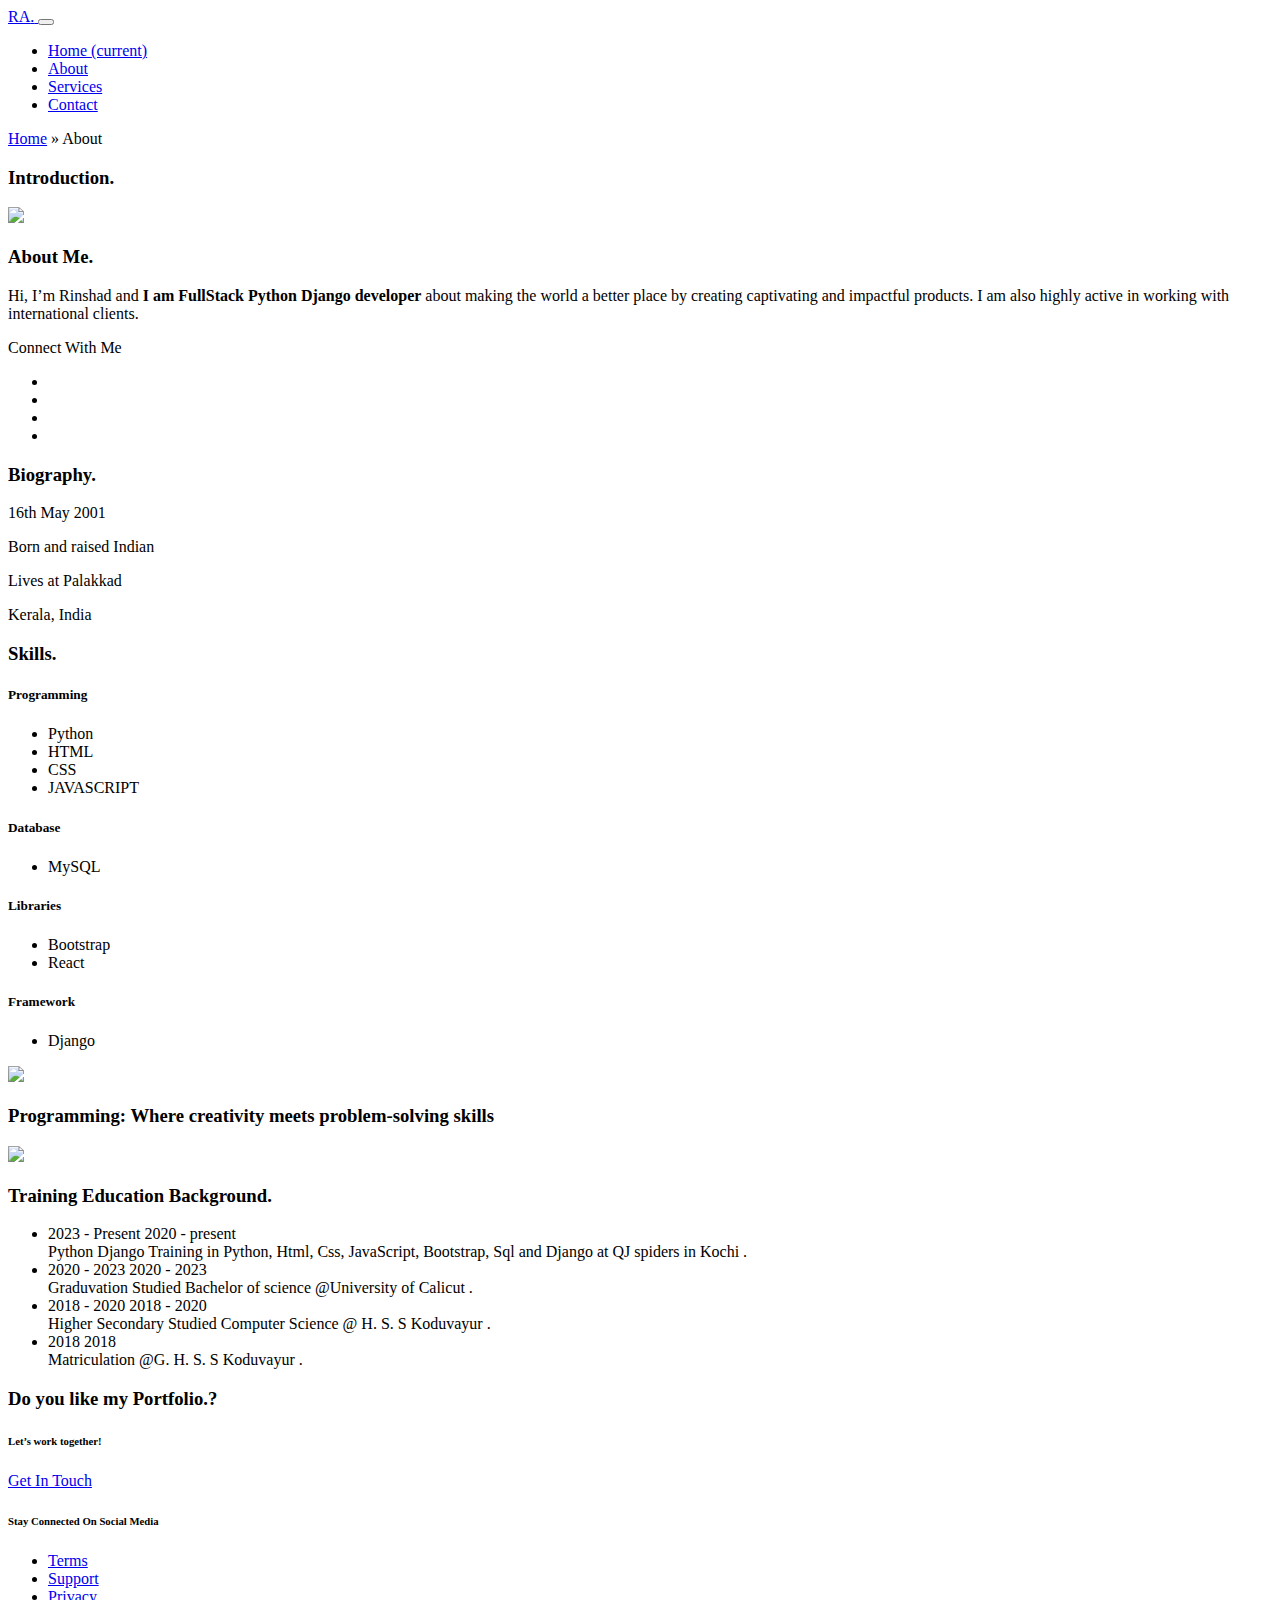
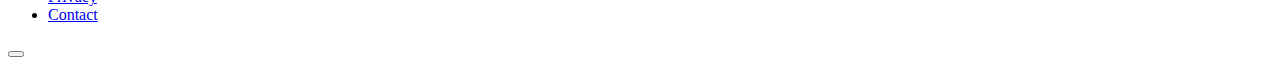
==== about.html @ f978cfde "2nd commit" ====
<!doctype html>
<html lang="zxx">

<head>
  <!-- Required meta tags -->
  <meta charset="utf-8">
  <meta name="viewport" content="width=device-width, initial-scale=1, shrink-to-fit=no">
  <title>Personal Website</title>
  <!-- Template CSS -->
  <link rel="stylesheet" href="assets/css/style-starter.css">
  <!-- Template CSS -->
  <link href="//fonts.googleapis.com/css?family=Spartan:400,500,600,700,900&display=swap" rel="stylesheet">
  <!-- Template CSS -->

</head>
<body>
<section class="w3l-banner-main w3l-inner-page-main">
  <div class="breadcrumb-infhny">
    <header id="site-header" class="header-top">
      <nav class="navbar navbar-expand-lg shift " id="header">
        <a class="navbar-brand" href="index.html">
          RA<span class="dot-1">.</span>
        </a>
        <button class="navbar-toggler bg-gradient" type="button" data-toggle="collapse"
          data-target="#navbarTogglerDemo02" aria-controls="navbarTogglerDemo02" aria-expanded="false"
          aria-label="Toggle navigation"><span class="navbar-toggler-icon fa fa-bars"> </span>
        </button>

        <div class="collapse navbar-collapse" id="navbarTogglerDemo02">
          <ul class="navbar-nav ml-auto">
            <li class="nav-item">
              <a class="nav-link" href="index.html">Home <span class="sr-only">(current)</span></a>
            </li>
            <li class="nav-item active">
              <a class="nav-link effect-3" href="about.html">About</a>
            </li>
            <li class="nav-item">
              <a class="nav-link effect-3" href="services.html">Services</a>
            </li>
          
            <li class="nav-item">
              <a class="nav-link effect-3" href="contact.html">Contact</a>
            </li>
          </ul>

        </div>
      </nav>
    </header>

  </div>
  <nav id="breadcrumbs" class="breadcrumbs">
    <div class="page-wrapper">
      <a href="#">Home</a> » <span class="breadcrumb_last" aria-current="page">About</span></div>
  </nav>
</section>

<section class="w3l-about-info-6">
	<!-- /content-6-section -->
	  <div class="ab-content-info py-5">
			 <div class="container py-lg-5">
					<div class="inner_sec_top text-left">
							<h3 class="hny-title">Introduction<span class="dot-1">.</span></h3>
								<img src="assets/images/Cbe12Pro_cropped.jpg" alt=" " class="img-fluid">

							
			
						<div class="grdis-about-inf">
							<div class="one-left-ab">
									<h3 class="hny-title">About Me<span class="dot-1">.</span></h3>
									<p>Hi, I’m Rinshad and <b>I am FullStack Python Django developer</b> about making the world a better place by creating captivating and impactful products. I am also highly active in working with international clients.</p>
									<p>Connect With Me</p>
									<ul class="social-about">
											<li><a href="https://www.instagram.com/rin_ju_?igsh=bmNlN2V2bW40Y2h3"><span class="fa fa-instagram" aria-hidden="true"></span></a>
											</li>
											<li><a href="https://github.com/rinshad-py"><span class="fa fa-github" aria-hidden="true"></span></a>
											</li>
											<li><a href="https://www.facebook.com/rinshad.rinju.37/"><span class="fa fa-facebook" aria-hidden="true"></span></a>
											</li>
											<li><a href="https://x.com/ARynshad44571?s=09"><span class="fa fa-twitter" aria-hidden="true"></span></a>
											</li>
									</ul>
							</div>
							<div class="one-left-ab biography-para">
									<h3 class="hny-title">Biography<span class="dot-1">.</span></h3>
									<p>16th May 2001</p><p>Born and raised Indian</p><p>Lives at Palakkad</p><p>Kerala, India</p></div>
							</div>
						</div>
					</div>
				 
				 </div>
			 </div>
	 </section>
   <!-- //content-6-section -->

  
<section class="w3l-ab-content-6">
	<div class="work-content">
		<!-- /about-grids-->
		<div class="work-process py-5">
			<div class="container py-lg-5">
				<h3 class="hny-title">Skills<span class="dot-1">.</span></h3>
				<!-- /row-->
				<div class="row about-content-grids mt-lg-5 mt-4">
					<div class="col-lg-3 col-md-6 about-gd mt-3">
						<div class="about-gd-inn">
							<!-- <span class="fa fa-magic icon-fea1" aria-hidden="true"></span> -->
							<span class="fa fa-pencil-square-o icon-fea1" aria-hidden="true"></span>
							<h5>Programming</h5>
							<ul>
								<li class="skills-li">Python</li>
								<li class="skills-li">HTML</li>
								<li class="skills-li">CSS</li>
								<li class="skills-li">JAVASCRIPT</li>
							</ul>


						</div>
					</div>
					<div class="col-lg-3 col-md-6 about-gd mt-3">
						<div class="about-gd-inn">
							<span class="fa fa-bars icon-fea1" aria-hidden="true"></span>
							<h5>Database</h5>
							<ul>
								<li class="skills-li">MySQL</li>
							</ul>

						</div>
					</div>
					<div class="col-lg-3 col-md-6 about-gd mt-3">
						<div class="about-gd-inn">
							<span class="fa fa-address-book-o icon-fea1" aria-hidden="true"></span>
							<h5>Libraries</h5>
							<ul>
								<li class="skills-li">Bootstrap</li>
								<li class="skills-li">React</li>
							</ul>

						</div>
					</div>
					<div class="col-lg-3 col-md-6 about-gd mt-3">
						<div class="about-gd-inn">
							<span class="fa fa-laptop icon-fea1" aria-hidden="true"></span>
							<h5>Framework</h5>
							<ul>
								<li class="skills-li">Django</li>
							</ul>

						</div>
					</div>
					

				</div>
				<!-- //row-->
			</div>
		</div>
		<div class="abouthy-img-grids">
			<div class="img-one">
				<img src="assets/images/TsrPotrait_croped.jpg" alt=" " class="img-fluid">
			</div>
			<div class="img-one content-mid">
				<h3 class="hny-title">
					Programming: Where creativity meets problem-solving skills
				</h3>
				
			</div>
			<div class="img-one">
				<img src="assets/images/tsr_g6.jpg" alt=" " class="img-fluid">
			</div>
		</div>
	</div>
</section>
<!-- //about-grids-->
<!-- /experience-education--->
<section class="w3l-timeline-content-6">
	<div class="timeline-content-6 py-5">
	    <div class="container py-lg-5">
			<h3 class="hny-title">Training Education Background<span class="dot-1">.</span></h3>
				<ul class="timeline mt-lg-5 mt-4">
						<!-- Item 1 -->
						<li>
							<div class="direction-r">
								<div class="flag-wrapper">
									<span class="flag">2023 - Present</span>
									<span class="time-wrapper"><span class="time">2020 - present</span></span>
								</div>
								<div class="desc">
										<span class="title">Python Django</span> Training in 
									Python, Html, Css, JavaScript, Bootstrap, Sql and Django at QJ spiders in Kochi .</div>
							</div>
						</li>
				
						<!-- Item 2 -->
						<li>
							<div class="direction-l">
								<div class="flag-wrapper">
									<span class="flag">2020 - 2023</span>
									<span class="time-wrapper"><span class="time">2020 - 2023</span></span>
								</div>
								<div class="desc">
										<span class="title">Graduvation </span> 
										Studied Bachelor of science @University of Calicut .</div>
						</li>
				
						<!-- Item 3 -->
						<li>
							<div class="direction-r">
								<div class="flag-wrapper">
									<span class="flag">2018 - 2020</span>
									<span class="time-wrapper"><span class="time">2018 - 2020</span></span>
								</div>
								<div class="desc">
										<span class="title">Higher Secondary </span> 
										Studied Computer Science @ H. S. S Koduvayur .</div>
						</li>
				
						<!-- Item 2 -->
						<li>
							<div class="direction-l">
								<div class="flag-wrapper">
									<span class="flag">2018</span>
									<span class="time-wrapper"><span class="time">2018</span></span>
								</div>
								<div class="desc">
										<span class="title">Matriculation</span> 
									@G. H. S. S Koduvayur .</div>
						</li>
				
				

				
						<!-- Item 3 -->
						<!-- <li>
							<div class="direction-r">
								<div class="flag-wrapper">
									<span class="flag">2013 - 2011</span>
									<span class="time-wrapper"><span class="time"></span></span>
								</div>
								<div class="desc">
										<span class="title">Worked as a Graphic Designer</span> 
									Lorem ipsum dolor sit amet consectetur adipisicing elit voluptatum .</div>
						</li> -->
				
						
					</ul>
		</div>
	</div>
</section>
<!-- //experience-education--->
    <!--/w3l-download-main-->
    <section class="w3l-download-main">
    	<!--/download-->
    	<div class="download-content text-center">
    		<div class="layer-2 py-5">
    			<div class="container py-lg-3">
    				<h3 class="hny-title two">Do you like my Portfolio<span class="dot-1">.</span>?</h3>
    				<h6>Let’s work together!</h6>
    				<div class="read-more mt-lg-5 mt-4">
    					<a href="contact.html" class="read-more">
    						<span class="more_icon fa fa-long-arrow-right"></span>
    						<span class="more_text">Get In Touch</span>
    					</a>
    				</div>
    			</div>
    		</div>
    	</div>
    	</div>
    	<!--//download-->
    </section>
    <!--//w3l-download-main-->
<!-- footer -->
<footer class="w3l-footer-16">
    <div class="footer-content py-lg-5 py-4 text-center">
        <div class="container">
            <div class="row copy-right">
                <div class="col-lg-6 footer-left text-lg-left text-center">
                    <h6><b>Stay Connected On
                            Social Media <span class="fa fa-heart" aria-hidden="true"></span></b></h6>
                </div>
                <div class="col-lg-6 footer-right text-lg-right text-center">
                    <ul class="footer-gd-16">
                        <li><a href="#">Terms</a></li>
                        <li><a href="#">Support</a></li>
                        <li><a href="#">Privacy</a></li>
                        <li><a href="contact.html">Contact</a></li>
                    </ul>
                    <div class="share-icons-footer ml-lg-4">
                        <a href="https://www.instagram.com/rin_ju_?igsh=bmNlN2V2bW40Y2h3"><span class="fa fa-instagram" aria-hidden="true"></span></a>
                        <a href="https://github.com/rinshad-py"><span class="fa fa-github" aria-hidden="true"></span></a>
                        <a href="https://www.facebook.com/rinshad.rinju.37/"><span class="fa fa-facebook" aria-hidden="true"></span></a>
						<a href="https://x.com/ARynshad44571?s=09"><span class="fa fa-twitter" aria-hidden="true"></span></a>
                    </div>
                </div>
            </div>
            <button onclick="topFunction()" id="movetop" title="Go to top">
                <span class="fa fa-angle-up"></span>
            </button>
        </div>
    </div>

    <!-- move top -->
    <script>
        // When the user scrolls down 20px from the top of the document, show the button
        window.onscroll = function () {
            scrollFunction()
        };

        function scrollFunction() {
            if (document.body.scrollTop > 20 || document.documentElement.scrollTop > 20) {
                document.getElementById("movetop").style.display = "block";
            } else {
                document.getElementById("movetop").style.display = "none";
            }
        }

        // When the user clicks on the button, scroll to the top of the document
        function topFunction() {
            document.body.scrollTop = 0;
            document.documentElement.scrollTop = 0;
        }
    </script>
    <!-- //move top -->
    <script>
        $(function () {
            $('.navbar-toggler').click(function () {
                $('body').toggleClass('noscroll');
            })
        });
    </script>
</footer>
<!-- //footer -->
</body>

</html>

<script src="assets/js/jquery-3.3.1.min.js"></script>
<!-- disable body scroll which navbar is in active -->
<script>
  $(function () {
    $('.navbar-toggler').click(function () {
      $('body').toggleClass('noscroll');
    })
  });
</script>
<!--/MENU-JS-->
<script>

  $(window).on("scroll", function() {
    var scroll = $(window).scrollTop();

    if (scroll >= 80) {
      $("#site-header").addClass("nav-fixed");
    } else {
      $("#site-header").removeClass("nav-fixed");
    }
  });

  //Main navigation Active Class Add Remove
  $(".navbar-toggler").on("click", function() {
    $("header").toggleClass("active");
  });
  $(document).on("ready", function() {
    if ($(window).width() > 991) {
      $("header").removeClass("active");
    }
    $(window).on("resize", function() {
      if ($(window).width() > 991) {
        $("header").removeClass("active");
      }
    });
  });
</script>
<!--//MENU-JS-->

<!-- disable body scroll which navbar is in active -->
<!-- //jQuery-Photo-filter-lightbox-portfolio-plugin -->
<script src="assets/js/bootstrap.min.js"></script>
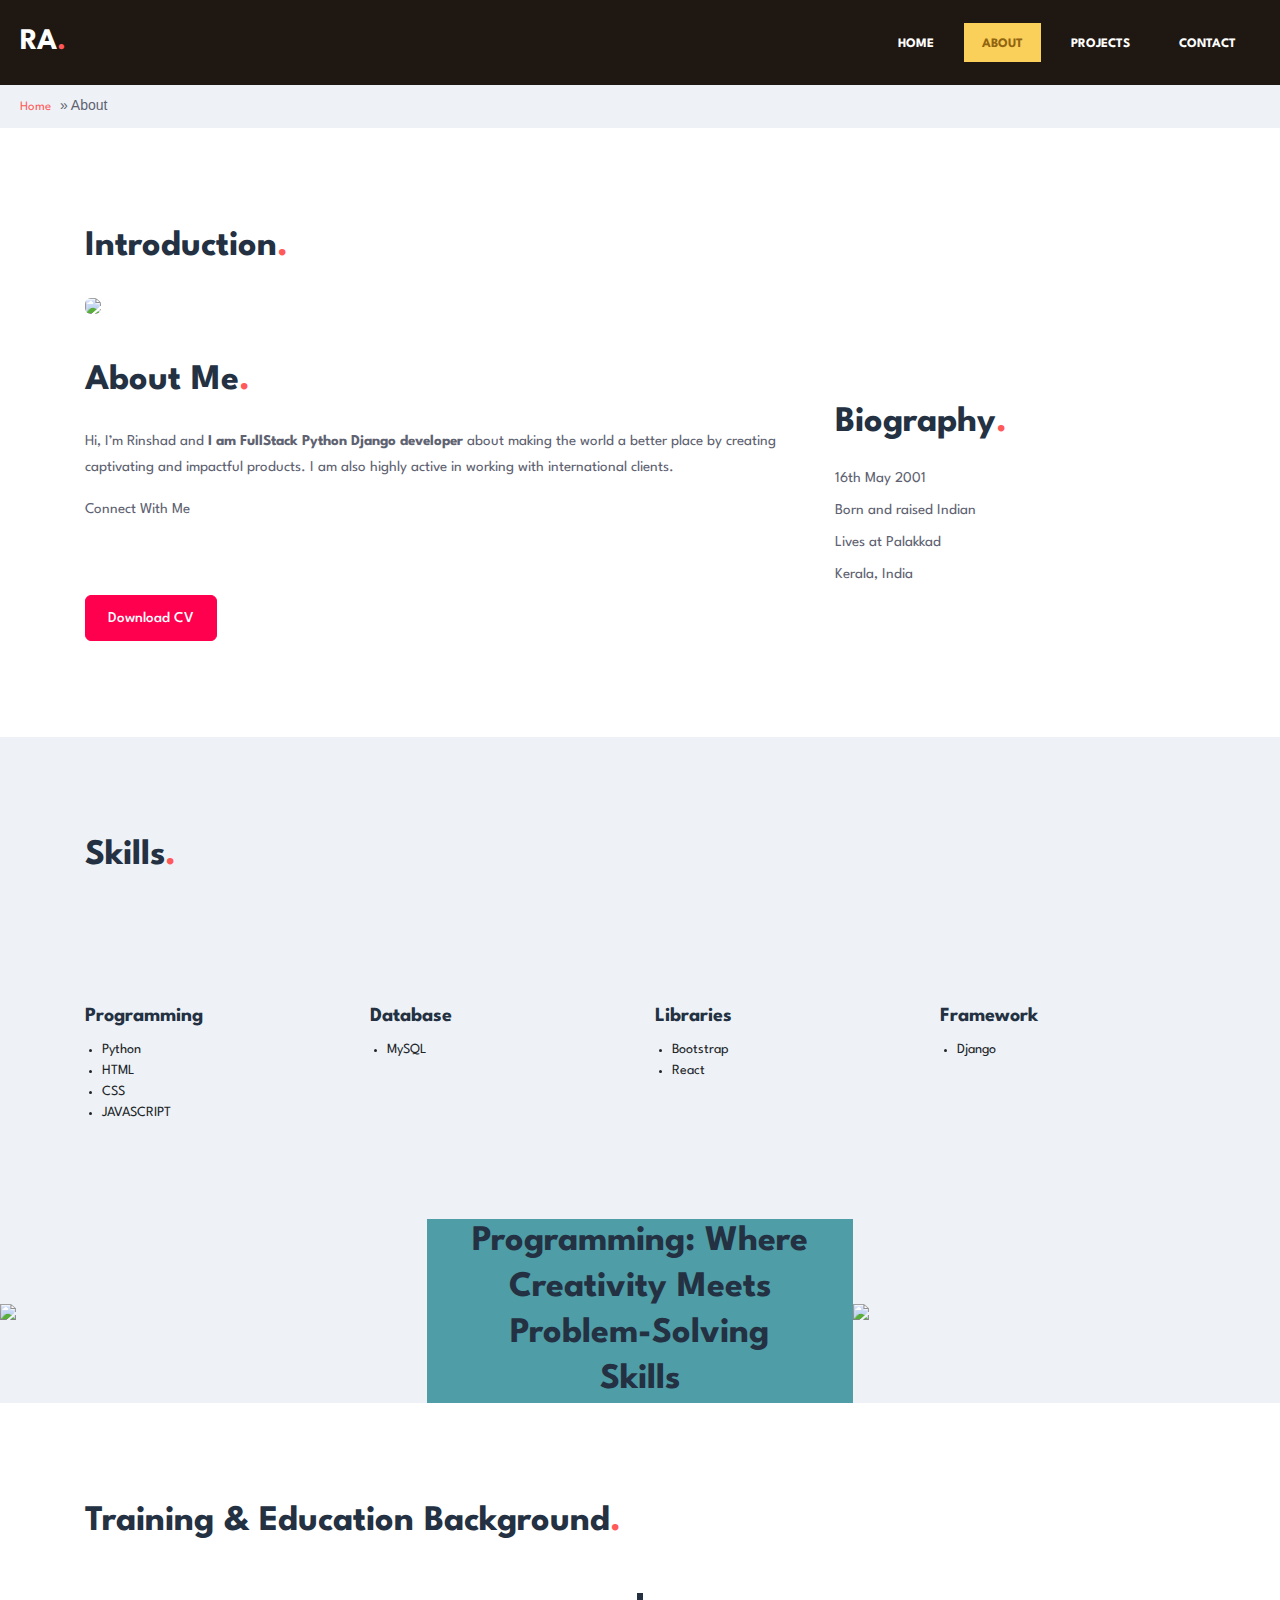
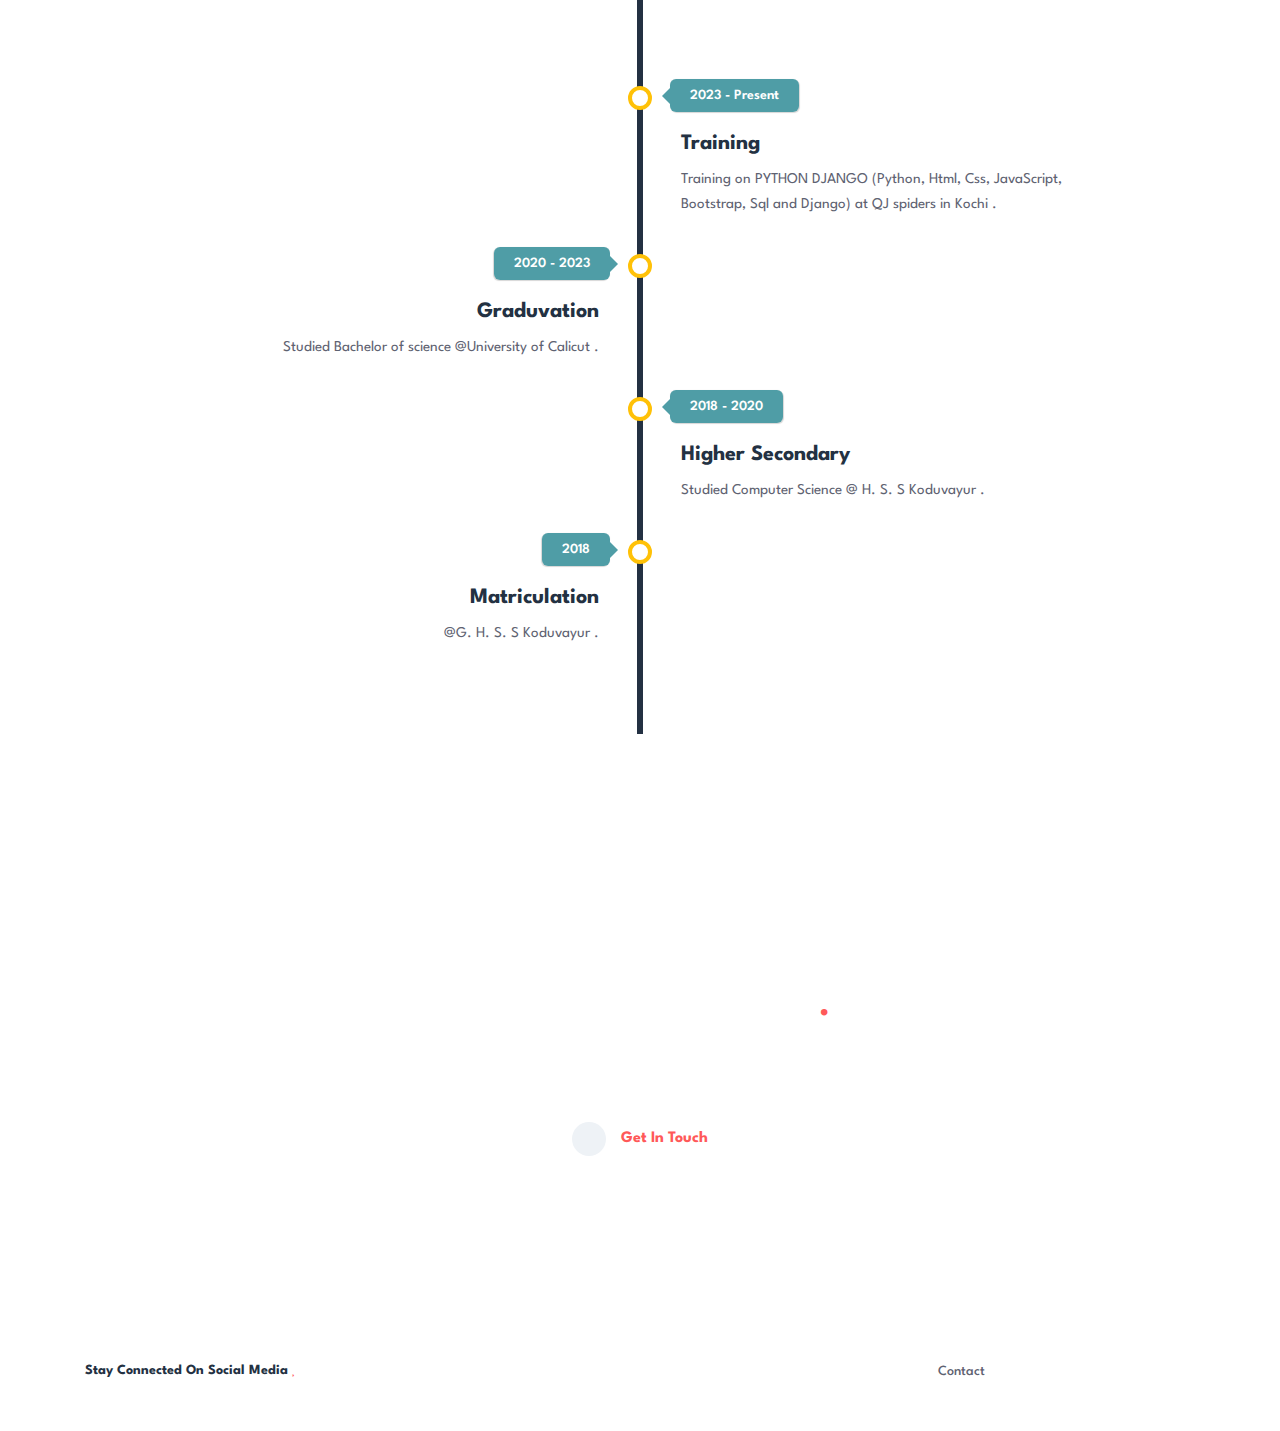
==== commit 3edbd824: "added seperate projects page" ====
--- a/about.html
+++ b/about.html
@@ -6,7 +6,7 @@
   <!-- Required meta tags -->
   <meta charset="utf-8">
   <meta name="viewport" content="width=device-width, initial-scale=1, shrink-to-fit=no">
-  <title>Personal Website</title>
+  <title>Rinshad Portfolio</title>
   <!-- Template CSS -->
   <link rel="stylesheet" href="assets/css/style-starter.css">
   <!-- Template CSS -->
@@ -36,7 +36,7 @@
               <a class="nav-link effect-3" href="about.html">About</a>
             </li>
             <li class="nav-item">
-              <a class="nav-link effect-3" href="services.html">Services</a>
+              <a class="nav-link effect-3" href="services.html">Projects</a>
             </li>
           
             <li class="nav-item">
@@ -61,7 +61,7 @@
 			 <div class="container py-lg-5">
 					<div class="inner_sec_top text-left">
 							<h3 class="hny-title">Introduction<span class="dot-1">.</span></h3>
-								<img src="assets/images/Cbe12Pro_cropped.jpg" alt=" " class="img-fluid">
+								<img src="assets/images/Cbe12Pro_cropped.jpg" alt=" " class="about-img-fluid">
 
 							
 			
@@ -70,7 +70,7 @@
 									<h3 class="hny-title">About Me<span class="dot-1">.</span></h3>
 									<p>Hi, I’m Rinshad and <b>I am FullStack Python Django developer</b> about making the world a better place by creating captivating and impactful products. I am also highly active in working with international clients.</p>
 									<p>Connect With Me</p>
-									<ul class="social-about">
+									<ul class="social-icons">
 											<li><a href="https://www.instagram.com/rin_ju_?igsh=bmNlN2V2bW40Y2h3"><span class="fa fa-instagram" aria-hidden="true"></span></a>
 											</li>
 											<li><a href="https://github.com/rinshad-py"><span class="fa fa-github" aria-hidden="true"></span></a>
@@ -79,12 +79,19 @@
 											</li>
 											<li><a href="https://x.com/ARynshad44571?s=09"><span class="fa fa-twitter" aria-hidden="true"></span></a>
 											</li>
+											<li><a href="https://www.linkedin.com/in/rinshad-a-a29687279?utm_source=share&utm_campaign=share_via&utm_content=profile&utm_medium=android_app"><span class="fa fa fa-linkedin-square" aria-hidden="true"></span></a>
+											</li>
+											<li><a href="https://wa.me/919809331970?text=I checked out your portfolio and thought it was great⭐. 'YourName'"><span class="fa fa-whatsapp" aria-hidden="true"></span></a>
+											</li>
 									</ul>
+									<!-- Download CV -->
+									<a href="assets/images/Rinshad-resume.pdf" download class="resume-dnld">Download CV</a>
 							</div>
 							<div class="one-left-ab biography-para">
 									<h3 class="hny-title">Biography<span class="dot-1">.</span></h3>
 									<p>16th May 2001</p><p>Born and raised Indian</p><p>Lives at Palakkad</p><p>Kerala, India</p></div>
 							</div>
+							
 						</div>
 					</div>
 				 
@@ -175,7 +182,7 @@
 <section class="w3l-timeline-content-6">
 	<div class="timeline-content-6 py-5">
 	    <div class="container py-lg-5">
-			<h3 class="hny-title">Training Education Background<span class="dot-1">.</span></h3>
+			<h3 class="hny-title">Training & Education Background<span class="dot-1">.</span></h3>
 				<ul class="timeline mt-lg-5 mt-4">
 						<!-- Item 1 -->
 						<li>
@@ -185,8 +192,8 @@
 									<span class="time-wrapper"><span class="time">2020 - present</span></span>
 								</div>
 								<div class="desc">
-										<span class="title">Python Django</span> Training in 
-									Python, Html, Css, JavaScript, Bootstrap, Sql and Django at QJ spiders in Kochi .</div>
+										<span class="title">Training</span> Training on PYTHON DJANGO
+									(Python, Html, Css, JavaScript, Bootstrap, Sql and Django) at QJ spiders in Kochi .</div>
 							</div>
 						</li>
 				
@@ -254,7 +261,7 @@
     		<div class="layer-2 py-5">
     			<div class="container py-lg-3">
     				<h3 class="hny-title two">Do you like my Portfolio<span class="dot-1">.</span>?</h3>
-    				<h6>Let’s work together!</h6>
+    				<h6>Drop me a line!</h6>
     				<div class="read-more mt-lg-5 mt-4">
     					<a href="contact.html" class="read-more">
     						<span class="more_icon fa fa-long-arrow-right"></span>
@@ -279,9 +286,9 @@
                 </div>
                 <div class="col-lg-6 footer-right text-lg-right text-center">
                     <ul class="footer-gd-16">
-                        <li><a href="#">Terms</a></li>
+                        <!-- <li><a href="#">Terms</a></li>
                         <li><a href="#">Support</a></li>
-                        <li><a href="#">Privacy</a></li>
+                        <li><a href="#">Privacy</a></li> -->
                         <li><a href="contact.html">Contact</a></li>
                     </ul>
                     <div class="share-icons-footer ml-lg-4">
@@ -289,6 +296,9 @@
                         <a href="https://github.com/rinshad-py"><span class="fa fa-github" aria-hidden="true"></span></a>
                         <a href="https://www.facebook.com/rinshad.rinju.37/"><span class="fa fa-facebook" aria-hidden="true"></span></a>
 						<a href="https://x.com/ARynshad44571?s=09"><span class="fa fa-twitter" aria-hidden="true"></span></a>
+						<a href="https://www.linkedin.com/in/rinshad-a-a29687279?utm_source=share&utm_campaign=share_via&utm_content=profile&utm_medium=android_app"><span class="fa fa fa-linkedin-square" aria-hidden="true"></span></a>
+						<a href="https://wa.me/919809331970?text=I checked out your portfolio and thought it was great⭐. 'YourName'"><span class="fa fa-whatsapp" aria-hidden="true"></span></a>
+						
                     </div>
                 </div>
             </div>
--- a/assets/css/style-starter.css
+++ b/assets/css/style-starter.css
@@ -0,0 +1,18683 @@
+
+/*
+Author: W3layouts
+Author URL: http://w3layouts.com
+ */
+@charset "UTF-8";
+
+html {
+  scroll-behavior: smooth;
+}
+
+h1,
+h2,
+h3,
+h4,
+h5,
+h6 {
+  font-family: 'Spartan', sans-serif;
+  font-weight: 700;
+}
+
+body,
+body a,
+body li,
+body p,
+.btn,
+input {
+  font-family: 'Spartan', sans-serif;
+}
+
+body p {
+  line-height: 26px;
+  font-weight: 400;
+  font-size: 15px;
+}
+
+ol,
+ul,
+dl {
+  margin-top: 0;
+  margin-bottom: 0rem;
+  padding: 0;
+}
+
+.form-control:focus {
+  box-shadow: none !important;
+}
+
+body a:hover {
+  color: #ff5959;
+  transition: 0.3s ease;
+}
+
+body input,
+button,
+.btn,
+textarea {
+  border-radius: 6px;
+  font-family: 'Spartan', sans-serif;
+}
+
+body img {
+  border-radius: 6px;
+}
+
+.noscroll {
+  overflow: hidden;
+}
+
+h3.hny-title,
+h3.hny-title.two {
+  font-size: 36px;
+  line-height: 46px;
+  color: #233142;
+  margin-bottom: 24px;
+  text-transform: capitalize;
+  font-weight: 700;
+}
+
+h3.hny-title.two {
+  color: #fff;
+}
+
+span.dot-1 {
+  color: #ff5959;
+}
+
+.read-more a {
+  color: #ff5959;
+  font-weight: 700;
+  font-size: 16px;
+}
+
+.read-more a:hover {
+  color: #4f9da6;
+}
+
+.read-more .more_text {
+  margin-left: 0.7em;
+  display: inline-block;
+  vertical-align: middle;
+  transition: color 0.3s ease;
+}
+
+.read-more .more_icon {
+  display: inline-block;
+  vertical-align: middle;
+  width: 34px;
+  height: 34px;
+  line-height: 34px;
+  text-align: center;
+  color: #233142;
+  background-color: #EEF2F6;
+  transition: color 0.3s ease, background-color 0.3s ease, border-color 0.3s ease;
+  border-radius: 50%;
+}
+
+span.red-color {
+  color: #ff5959;
+}
+
+@media (max-width: 1280px) {
+
+  h3.hny-title,
+  h3.hny-title.two {
+    font-size: 36px;
+    line-height: 46px;
+  }
+}
+
+@media (max-width: 991px) {
+
+  h3.hny-title,
+  h3.hny-title.two {
+    font-size: 30px;
+    line-height: 40px;
+  }
+
+  a.read-more-btn.btn {
+    margin-top: 10px;
+  }
+}
+
+@media (max-width: 480px) {
+
+  h3.hny-title,
+  h3.hny-title.two {
+    font-size: 28px;
+    line-height: 38px;
+  }
+}
+
+@media (max-width: 440px) {
+
+  h3.hny-title,
+  h3.hny-title.two {
+    font-size: 26px;
+    line-height: 36px;
+  }
+}
+
+/*!
+ *  Font Awesome 4.7.0 by @davegandy - http://fontawesome.io - @fontawesome
+ *  License - http://fontawesome.io/license (Font: SIL OFL 1.1, CSS: MIT License)
+ */
+/* FONT PATH
+ * -------------------------- */
+@font-face {
+  font-family: 'FontAwesome';
+  src: url("../fonts/fontawesome-webfont.eot?v=4.7.0");
+  src: url("../fonts/fontawesome-webfont.eot?#iefix&v=4.7.0") format("embedded-opentype"), url("../fonts/fontawesome-webfont.woff2?v=4.7.0") format("woff2"), url("../fonts/fontawesome-webfont.woff?v=4.7.0") format("woff"), url("../fonts/fontawesome-webfont.ttf?v=4.7.0") format("truetype"), url("../fonts/fontawesome-webfont.svg?v=4.7.0#fontawesomeregular") format("svg");
+  font-weight: normal;
+  font-style: normal;
+}
+
+.fa {
+  display: inline-block;
+  font: normal normal normal 14px/1 FontAwesome;
+  font-size: inherit;
+  text-rendering: auto;
+  -webkit-font-smoothing: antialiased;
+  -moz-osx-font-smoothing: grayscale;
+}
+
+/* makes the font 33% larger relative to the icon container */
+.fa-lg {
+  font-size: 1.33333em;
+  line-height: 0.75em;
+  vertical-align: -15%;
+}
+
+.fa-2x {
+  font-size: 2em;
+}
+
+.fa-3x {
+  font-size: 3em;
+}
+
+.fa-4x {
+  font-size: 4em;
+}
+
+.fa-5x {
+  font-size: 5em;
+}
+
+.fa-fw {
+  width: 1.28571em;
+  text-align: center;
+}
+
+.fa-ul {
+  padding-left: 0;
+  margin-left: 2.14286em;
+  list-style-type: none;
+}
+
+.fa-ul>li {
+  position: relative;
+}
+
+.fa-li {
+  position: absolute;
+  left: -2.14286em;
+  width: 2.14286em;
+  top: 0.14286em;
+  text-align: center;
+}
+
+.fa-li.fa-lg {
+  left: -1.85714em;
+}
+
+.fa-border {
+  padding: .2em .25em .15em;
+  border: solid 0.08em #eee;
+  border-radius: .1em;
+}
+
+.fa-pull-left {
+  float: left;
+}
+
+.fa-pull-right {
+  float: right;
+}
+
+.fa.fa-pull-left {
+  margin-right: .3em;
+}
+
+.fa.fa-pull-right {
+  margin-left: .3em;
+}
+
+/* Deprecated as of 4.4.0 */
+.pull-right {
+  float: right;
+}
+
+.pull-left {
+  float: left;
+}
+
+.fa.pull-left {
+  margin-right: .3em;
+}
+
+.fa.pull-right {
+  margin-left: .3em;
+}
+
+.fa-spin {
+  -webkit-animation: fa-spin 2s infinite linear;
+  animation: fa-spin 2s infinite linear;
+}
+
+.fa-pulse {
+  -webkit-animation: fa-spin 1s infinite steps(8);
+  animation: fa-spin 1s infinite steps(8);
+}
+
+@-webkit-keyframes fa-spin {
+  0% {
+    transform: rotate(0deg);
+  }
+
+  100% {
+    transform: rotate(359deg);
+  }
+}
+
+@keyframes fa-spin {
+  0% {
+    transform: rotate(0deg);
+  }
+
+  100% {
+    transform: rotate(359deg);
+  }
+}
+
+.fa-rotate-90 {
+  -ms-filter: "progid:DXImageTransform.Microsoft.BasicImage(rotation=1)";
+  transform: rotate(90deg);
+}
+
+.fa-rotate-180 {
+  -ms-filter: "progid:DXImageTransform.Microsoft.BasicImage(rotation=2)";
+  transform: rotate(180deg);
+}
+
+.fa-rotate-270 {
+  -ms-filter: "progid:DXImageTransform.Microsoft.BasicImage(rotation=3)";
+  transform: rotate(270deg);
+}
+
+.fa-flip-horizontal {
+  -ms-filter: "progid:DXImageTransform.Microsoft.BasicImage(rotation=0, mirror=1)";
+  transform: scale(-1, 1);
+}
+
+.fa-flip-vertical {
+  -ms-filter: "progid:DXImageTransform.Microsoft.BasicImage(rotation=2, mirror=1)";
+  transform: scale(1, -1);
+}
+
+:root .fa-rotate-90,
+:root .fa-rotate-180,
+:root .fa-rotate-270,
+:root .fa-flip-horizontal,
+:root .fa-flip-vertical {
+  -webkit-filter: none;
+  filter: none;
+}
+
+.fa-stack {
+  position: relative;
+  display: inline-block;
+  width: 2em;
+  height: 2em;
+  line-height: 2em;
+  vertical-align: middle;
+}
+
+.fa-stack-1x,
+.fa-stack-2x {
+  position: absolute;
+  left: 0;
+  width: 100%;
+  text-align: center;
+}
+
+.fa-stack-1x {
+  line-height: inherit;
+}
+
+.fa-stack-2x {
+  font-size: 2em;
+}
+
+.fa-inverse {
+  color: #fff;
+}
+
+/* Font Awesome uses the Unicode Private Use Area (PUA) to ensure screen
+   readers do not read off random characters that represent icons */
+.fa-glass:before {
+  content: "";
+}
+
+.fa-music:before {
+  content: "";
+}
+
+.fa-search:before {
+  content: "";
+}
+
+.fa-envelope-o:before {
+  content: "";
+}
+
+.fa-heart:before {
+  content: "";
+}
+
+.fa-star:before {
+  content: "";
+}
+
+.fa-star-o:before {
+  content: "";
+}
+
+.fa-user:before {
+  content: "";
+}
+
+.fa-film:before {
+  content: "";
+}
+
+.fa-th-large:before {
+  content: "";
+}
+
+.fa-th:before {
+  content: "";
+}
+
+.fa-th-list:before {
+  content: "";
+}
+
+.fa-check:before {
+  content: "";
+}
+
+.fa-remove:before,
+.fa-close:before,
+.fa-times:before {
+  content: "";
+}
+
+.fa-search-plus:before {
+  content: "";
+}
+
+.fa-search-minus:before {
+  content: "";
+}
+
+.fa-power-off:before {
+  content: "";
+}
+
+.fa-signal:before {
+  content: "";
+}
+
+.fa-gear:before,
+.fa-cog:before {
+  content: "";
+}
+
+.fa-trash-o:before {
+  content: "";
+}
+
+.fa-home:before {
+  content: "";
+}
+
+.fa-file-o:before {
+  content: "";
+}
+
+.fa-clock-o:before {
+  content: "";
+}
+
+.fa-road:before {
+  content: "";
+}
+
+.fa-download:before {
+  content: "";
+}
+
+.fa-arrow-circle-o-down:before {
+  content: "";
+}
+
+.fa-arrow-circle-o-up:before {
+  content: "";
+}
+
+.fa-inbox:before {
+  content: "";
+}
+
+.fa-play-circle-o:before {
+  content: "";
+}
+
+.fa-rotate-right:before,
+.fa-repeat:before {
+  content: "";
+}
+
+.fa-refresh:before {
+  content: "";
+}
+
+.fa-list-alt:before {
+  content: "";
+}
+
+.fa-lock:before {
+  content: "";
+}
+
+.fa-flag:before {
+  content: "";
+}
+
+.fa-headphones:before {
+  content: "";
+}
+
+.fa-volume-off:before {
+  content: "";
+}
+
+.fa-volume-down:before {
+  content: "";
+}
+
+.fa-volume-up:before {
+  content: "";
+}
+
+.fa-qrcode:before {
+  content: "";
+}
+
+.fa-barcode:before {
+  content: "";
+}
+
+.fa-tag:before {
+  content: "";
+}
+
+.fa-tags:before {
+  content: "";
+}
+
+.fa-book:before {
+  content: "";
+}
+
+.fa-bookmark:before {
+  content: "";
+}
+
+.fa-print:before {
+  content: "";
+}
+
+.fa-camera:before {
+  content: "";
+}
+
+.fa-font:before {
+  content: "";
+}
+
+.fa-bold:before {
+  content: "";
+}
+
+.fa-italic:before {
+  content: "";
+}
+
+.fa-text-height:before {
+  content: "";
+}
+
+.fa-text-width:before {
+  content: "";
+}
+
+.fa-align-left:before {
+  content: "";
+}
+
+.fa-align-center:before {
+  content: "";
+}
+
+.fa-align-right:before {
+  content: "";
+}
+
+.fa-align-justify:before {
+  content: "";
+}
+
+.fa-list:before {
+  content: "";
+}
+
+.fa-dedent:before,
+.fa-outdent:before {
+  content: "";
+}
+
+.fa-indent:before {
+  content: "";
+}
+
+.fa-video-camera:before {
+  content: "";
+}
+
+.fa-photo:before,
+.fa-image:before,
+.fa-picture-o:before {
+  content: "";
+}
+
+.fa-pencil:before {
+  content: "";
+}
+
+.fa-map-marker:before {
+  content: "";
+}
+
+.fa-adjust:before {
+  content: "";
+}
+
+.fa-tint:before {
+  content: "";
+}
+
+.fa-edit:before,
+.fa-pencil-square-o:before {
+  content: "";
+}
+
+.fa-share-square-o:before {
+  content: "";
+}
+
+.fa-check-square-o:before {
+  content: "";
+}
+
+.fa-arrows:before {
+  content: "";
+}
+
+.fa-step-backward:before {
+  content: "";
+}
+
+.fa-fast-backward:before {
+  content: "";
+}
+
+.fa-backward:before {
+  content: "";
+}
+
+.fa-play:before {
+  content: "";
+}
+
+.fa-pause:before {
+  content: "";
+}
+
+.fa-stop:before {
+  content: "";
+}
+
+.fa-forward:before {
+  content: "";
+}
+
+.fa-fast-forward:before {
+  content: "";
+}
+
+.fa-step-forward:before {
+  content: "";
+}
+
+.fa-eject:before {
+  content: "";
+}
+
+.fa-chevron-left:before {
+  content: "";
+}
+
+.fa-chevron-right:before {
+  content: "";
+}
+
+.fa-plus-circle:before {
+  content: "";
+}
+
+.fa-minus-circle:before {
+  content: "";
+}
+
+.fa-times-circle:before {
+  content: "";
+}
+
+.fa-check-circle:before {
+  content: "";
+}
+
+.fa-question-circle:before {
+  content: "";
+}
+
+.fa-info-circle:before {
+  content: "";
+}
+
+.fa-crosshairs:before {
+  content: "";
+}
+
+.fa-times-circle-o:before {
+  content: "";
+}
+
+.fa-check-circle-o:before {
+  content: "";
+}
+
+.fa-ban:before {
+  content: "";
+}
+
+.fa-arrow-left:before {
+  content: "";
+}
+
+.fa-arrow-right:before {
+  content: "";
+}
+
+.fa-arrow-up:before {
+  content: "";
+}
+
+.fa-arrow-down:before {
+  content: "";
+}
+
+.fa-mail-forward:before,
+.fa-share:before {
+  content: "";
+}
+
+.fa-expand:before {
+  content: "";
+}
+
+.fa-compress:before {
+  content: "";
+}
+
+.fa-plus:before {
+  content: "";
+}
+
+.fa-minus:before {
+  content: "";
+}
+
+.fa-asterisk:before {
+  content: "";
+}
+
+.fa-exclamation-circle:before {
+  content: "";
+}
+
+.fa-gift:before {
+  content: "";
+}
+
+.fa-leaf:before {
+  content: "";
+}
+
+.fa-fire:before {
+  content: "";
+}
+
+.fa-eye:before {
+  content: "";
+}
+
+.fa-eye-slash:before {
+  content: "";
+}
+
+.fa-warning:before,
+.fa-exclamation-triangle:before {
+  content: "";
+}
+
+.fa-plane:before {
+  content: "";
+}
+
+.fa-calendar:before {
+  content: "";
+}
+
+.fa-random:before {
+  content: "";
+}
+
+.fa-comment:before {
+  content: "";
+}
+
+.fa-magnet:before {
+  content: "";
+}
+
+.fa-chevron-up:before {
+  content: "";
+}
+
+.fa-chevron-down:before {
+  content: "";
+}
+
+.fa-retweet:before {
+  content: "";
+}
+
+.fa-shopping-cart:before {
+  content: "";
+}
+
+.fa-folder:before {
+  content: "";
+}
+
+.fa-folder-open:before {
+  content: "";
+}
+
+.fa-arrows-v:before {
+  content: "";
+}
+
+.fa-arrows-h:before {
+  content: "";
+}
+
+.fa-bar-chart-o:before,
+.fa-bar-chart:before {
+  content: "";
+}
+
+.fa-twitter-square:before {
+  content: "";
+}
+
+.fa-facebook-square:before {
+  content: "";
+}
+
+.fa-camera-retro:before {
+  content: "";
+}
+
+.fa-key:before {
+  content: "";
+}
+
+.fa-gears:before,
+.fa-cogs:before {
+  content: "";
+}
+
+.fa-comments:before {
+  content: "";
+}
+
+.fa-thumbs-o-up:before {
+  content: "";
+}
+
+.fa-thumbs-o-down:before {
+  content: "";
+}
+
+.fa-star-half:before {
+  content: "";
+}
+
+.fa-heart-o:before {
+  content: "";
+}
+
+.fa-sign-out:before {
+  content: "";
+}
+
+.fa-linkedin-square:before {
+  content: "";
+}
+
+.fa-thumb-tack:before {
+  content: "";
+}
+
+.fa-external-link:before {
+  content: "";
+}
+
+.fa-sign-in:before {
+  content: "";
+}
+
+.fa-trophy:before {
+  content: "";
+}
+
+.fa-github-square:before {
+  content: "";
+}
+
+.fa-upload:before {
+  content: "";
+}
+
+.fa-lemon-o:before {
+  content: "";
+}
+
+.fa-phone:before {
+  content: "";
+}
+
+.fa-square-o:before {
+  content: "";
+}
+
+.fa-bookmark-o:before {
+  content: "";
+}
+
+.fa-phone-square:before {
+  content: "";
+}
+
+.fa-twitter:before {
+  content: "";
+}
+
+.fa-facebook-f:before,
+.fa-facebook:before {
+  content: "";
+}
+
+.fa-github:before {
+  content: "";
+}
+
+.fa-unlock:before {
+  content: "";
+}
+
+.fa-credit-card:before {
+  content: "";
+}
+
+.fa-feed:before,
+.fa-rss:before {
+  content: "";
+}
+
+.fa-hdd-o:before {
+  content: "";
+}
+
+.fa-bullhorn:before {
+  content: "";
+}
+
+.fa-bell:before {
+  content: "";
+}
+
+.fa-certificate:before {
+  content: "";
+}
+
+.fa-hand-o-right:before {
+  content: "";
+}
+
+.fa-hand-o-left:before {
+  content: "";
+}
+
+.fa-hand-o-up:before {
+  content: "";
+}
+
+.fa-hand-o-down:before {
+  content: "";
+}
+
+.fa-arrow-circle-left:before {
+  content: "";
+}
+
+.fa-arrow-circle-right:before {
+  content: "";
+}
+
+.fa-arrow-circle-up:before {
+  content: "";
+}
+
+.fa-arrow-circle-down:before {
+  content: "";
+}
+
+.fa-globe:before {
+  content: "";
+}
+
+.fa-wrench:before {
+  content: "";
+}
+
+.fa-tasks:before {
+  content: "";
+}
+
+.fa-filter:before {
+  content: "";
+}
+
+.fa-briefcase:before {
+  content: "";
+}
+
+.fa-arrows-alt:before {
+  content: "";
+}
+
+.fa-group:before,
+.fa-users:before {
+  content: "";
+}
+
+.fa-chain:before,
+.fa-link:before {
+  content: "";
+}
+
+.fa-cloud:before {
+  content: "";
+}
+
+.fa-flask:before {
+  content: "";
+}
+
+.fa-cut:before,
+.fa-scissors:before {
+  content: "";
+}
+
+.fa-copy:before,
+.fa-files-o:before {
+  content: "";
+}
+
+.fa-paperclip:before {
+  content: "";
+}
+
+.fa-save:before,
+.fa-floppy-o:before {
+  content: "";
+}
+
+.fa-square:before {
+  content: "";
+}
+
+.fa-navicon:before,
+.fa-reorder:before,
+.fa-bars:before {
+  content: "";
+}
+
+.fa-list-ul:before {
+  content: "";
+}
+
+.fa-list-ol:before {
+  content: "";
+}
+
+.fa-strikethrough:before {
+  content: "";
+}
+
+.fa-underline:before {
+  content: "";
+}
+
+.fa-table:before {
+  content: "";
+}
+
+.fa-magic:before {
+  content: "";
+}
+
+.fa-truck:before {
+  content: "";
+}
+
+.fa-pinterest:before {
+  content: "";
+}
+
+.fa-pinterest-square:before {
+  content: "";
+}
+
+.fa-google-plus-square:before {
+  content: "";
+}
+
+.fa-google-plus:before {
+  content: "";
+}
+
+.fa-money:before {
+  content: "";
+}
+
+.fa-caret-down:before {
+  content: "";
+}
+
+.fa-caret-up:before {
+  content: "";
+}
+
+.fa-caret-left:before {
+  content: "";
+}
+
+.fa-caret-right:before {
+  content: "";
+}
+
+.fa-columns:before {
+  content: "";
+}
+
+.fa-unsorted:before,
+.fa-sort:before {
+  content: "";
+}
+
+.fa-sort-down:before,
+.fa-sort-desc:before {
+  content: "";
+}
+
+.fa-sort-up:before,
+.fa-sort-asc:before {
+  content: "";
+}
+
+.fa-envelope:before {
+  content: "";
+}
+
+.fa-linkedin:before {
+  content: "";
+}
+
+.fa-rotate-left:before,
+.fa-undo:before {
+  content: "";
+}
+
+.fa-legal:before,
+.fa-gavel:before {
+  content: "";
+}
+
+.fa-dashboard:before,
+.fa-tachometer:before {
+  content: "";
+}
+
+.fa-comment-o:before {
+  content: "";
+}
+
+.fa-comments-o:before {
+  content: "";
+}
+
+.fa-flash:before,
+.fa-bolt:before {
+  content: "";
+}
+
+.fa-sitemap:before {
+  content: "";
+}
+
+.fa-umbrella:before {
+  content: "";
+}
+
+.fa-paste:before,
+.fa-clipboard:before {
+  content: "";
+}
+
+.fa-lightbulb-o:before {
+  content: "";
+}
+
+.fa-exchange:before {
+  content: "";
+}
+
+.fa-cloud-download:before {
+  content: "";
+}
+
+.fa-cloud-upload:before {
+  content: "";
+}
+
+.fa-user-md:before {
+  content: "";
+}
+
+.fa-stethoscope:before {
+  content: "";
+}
+
+.fa-suitcase:before {
+  content: "";
+}
+
+.fa-bell-o:before {
+  content: "";
+}
+
+.fa-coffee:before {
+  content: "";
+}
+
+.fa-cutlery:before {
+  content: "";
+}
+
+.fa-file-text-o:before {
+  content: "";
+}
+
+.fa-building-o:before {
+  content: "";
+}
+
+.fa-hospital-o:before {
+  content: "";
+}
+
+.fa-ambulance:before {
+  content: "";
+}
+
+.fa-medkit:before {
+  content: "";
+}
+
+.fa-fighter-jet:before {
+  content: "";
+}
+
+.fa-beer:before {
+  content: "";
+}
+
+.fa-h-square:before {
+  content: "";
+}
+
+.fa-plus-square:before {
+  content: "";
+}
+
+.fa-angle-double-left:before {
+  content: "";
+}
+
+.fa-angle-double-right:before {
+  content: "";
+}
+
+.fa-angle-double-up:before {
+  content: "";
+}
+
+.fa-angle-double-down:before {
+  content: "";
+}
+
+.fa-angle-left:before {
+  content: "";
+}
+
+.fa-angle-right:before {
+  content: "";
+}
+
+.fa-angle-up:before {
+  content: "";
+}
+
+.fa-angle-down:before {
+  content: "";
+}
+
+.fa-desktop:before {
+  content: "";
+}
+
+.fa-laptop:before {
+  content: "";
+}
+
+.fa-tablet:before {
+  content: "";
+}
+
+.fa-mobile-phone:before,
+.fa-mobile:before {
+  content: "";
+}
+
+.fa-circle-o:before {
+  content: "";
+}
+
+.fa-quote-left:before {
+  content: "";
+}
+
+.fa-quote-right:before {
+  content: "";
+}
+
+.fa-spinner:before {
+  content: "";
+}
+
+.fa-circle:before {
+  content: "";
+}
+
+.fa-mail-reply:before,
+.fa-reply:before {
+  content: "";
+}
+
+.fa-github-alt:before {
+  content: "";
+}
+
+.fa-folder-o:before {
+  content: "";
+}
+
+.fa-folder-open-o:before {
+  content: "";
+}
+
+.fa-smile-o:before {
+  content: "";
+}
+
+.fa-frown-o:before {
+  content: "";
+}
+
+.fa-meh-o:before {
+  content: "";
+}
+
+.fa-gamepad:before {
+  content: "";
+}
+
+.fa-keyboard-o:before {
+  content: "";
+}
+
+.fa-flag-o:before {
+  content: "";
+}
+
+.fa-flag-checkered:before {
+  content: "";
+}
+
+.fa-terminal:before {
+  content: "";
+}
+
+.fa-code:before {
+  content: "";
+}
+
+.fa-mail-reply-all:before,
+.fa-reply-all:before {
+  content: "";
+}
+
+.fa-star-half-empty:before,
+.fa-star-half-full:before,
+.fa-star-half-o:before {
+  content: "";
+}
+
+.fa-location-arrow:before {
+  content: "";
+}
+
+.fa-crop:before {
+  content: "";
+}
+
+.fa-code-fork:before {
+  content: "";
+}
+
+.fa-unlink:before,
+.fa-chain-broken:before {
+  content: "";
+}
+
+.fa-question:before {
+  content: "";
+}
+
+.fa-info:before {
+  content: "";
+}
+
+.fa-exclamation:before {
+  content: "";
+}
+
+.fa-superscript:before {
+  content: "";
+}
+
+.fa-subscript:before {
+  content: "";
+}
+
+.fa-eraser:before {
+  content: "";
+}
+
+.fa-puzzle-piece:before {
+  content: "";
+}
+
+.fa-microphone:before {
+  content: "";
+}
+
+.fa-microphone-slash:before {
+  content: "";
+}
+
+.fa-shield:before {
+  content: "";
+}
+
+.fa-calendar-o:before {
+  content: "";
+}
+
+.fa-fire-extinguisher:before {
+  content: "";
+}
+
+.fa-rocket:before {
+  content: "";
+}
+
+.fa-maxcdn:before {
+  content: "";
+}
+
+.fa-chevron-circle-left:before {
+  content: "";
+}
+
+.fa-chevron-circle-right:before {
+  content: "";
+}
+
+.fa-chevron-circle-up:before {
+  content: "";
+}
+
+.fa-chevron-circle-down:before {
+  content: "";
+}
+
+.fa-html5:before {
+  content: "";
+}
+
+.fa-css3:before {
+  content: "";
+}
+
+.fa-anchor:before {
+  content: "";
+}
+
+.fa-unlock-alt:before {
+  content: "";
+}
+
+.fa-bullseye:before {
+  content: "";
+}
+
+.fa-ellipsis-h:before {
+  content: "";
+}
+
+.fa-ellipsis-v:before {
+  content: "";
+}
+
+.fa-rss-square:before {
+  content: "";
+}
+
+.fa-play-circle:before {
+  content: "";
+}
+
+.fa-ticket:before {
+  content: "";
+}
+
+.fa-minus-square:before {
+  content: "";
+}
+
+.fa-minus-square-o:before {
+  content: "";
+}
+
+.fa-level-up:before {
+  content: "";
+}
+
+.fa-level-down:before {
+  content: "";
+}
+
+.fa-check-square:before {
+  content: "";
+}
+
+.fa-pencil-square:before {
+  content: "";
+}
+
+.fa-external-link-square:before {
+  content: "";
+}
+
+.fa-share-square:before {
+  content: "";
+}
+
+.fa-compass:before {
+  content: "";
+}
+
+.fa-toggle-down:before,
+.fa-caret-square-o-down:before {
+  content: "";
+}
+
+.fa-toggle-up:before,
+.fa-caret-square-o-up:before {
+  content: "";
+}
+
+.fa-toggle-right:before,
+.fa-caret-square-o-right:before {
+  content: "";
+}
+
+.fa-euro:before,
+.fa-eur:before {
+  content: "";
+}
+
+.fa-gbp:before {
+  content: "";
+}
+
+.fa-dollar:before,
+.fa-usd:before {
+  content: "";
+}
+
+.fa-rupee:before,
+.fa-inr:before {
+  content: "";
+}
+
+.fa-cny:before,
+.fa-rmb:before,
+.fa-yen:before,
+.fa-jpy:before {
+  content: "";
+}
+
+.fa-ruble:before,
+.fa-rouble:before,
+.fa-rub:before {
+  content: "";
+}
+
+.fa-won:before,
+.fa-krw:before {
+  content: "";
+}
+
+.fa-bitcoin:before,
+.fa-btc:before {
+  content: "";
+}
+
+.fa-file:before {
+  content: "";
+}
+
+.fa-file-text:before {
+  content: "";
+}
+
+.fa-sort-alpha-asc:before {
+  content: "";
+}
+
+.fa-sort-alpha-desc:before {
+  content: "";
+}
+
+.fa-sort-amount-asc:before {
+  content: "";
+}
+
+.fa-sort-amount-desc:before {
+  content: "";
+}
+
+.fa-sort-numeric-asc:before {
+  content: "";
+}
+
+.fa-sort-numeric-desc:before {
+  content: "";
+}
+
+.fa-thumbs-up:before {
+  content: "";
+}
+
+.fa-thumbs-down:before {
+  content: "";
+}
+
+.fa-youtube-square:before {
+  content: "";
+}
+
+.fa-youtube:before {
+  content: "";
+}
+
+.fa-xing:before {
+  content: "";
+}
+
+.fa-xing-square:before {
+  content: "";
+}
+
+.fa-youtube-play:before {
+  content: "";
+}
+
+.fa-dropbox:before {
+  content: "";
+}
+
+.fa-stack-overflow:before {
+  content: "";
+}
+
+.fa-instagram:before {
+  content: "";
+}
+
+.fa-flickr:before {
+  content: "";
+}
+
+.fa-adn:before {
+  content: "";
+}
+
+.fa-bitbucket:before {
+  content: "";
+}
+
+.fa-bitbucket-square:before {
+  content: "";
+}
+
+.fa-tumblr:before {
+  content: "";
+}
+
+.fa-tumblr-square:before {
+  content: "";
+}
+
+.fa-long-arrow-down:before {
+  content: "";
+}
+
+.fa-long-arrow-up:before {
+  content: "";
+}
+
+.fa-long-arrow-left:before {
+  content: "";
+}
+
+.fa-long-arrow-right:before {
+  content: "";
+}
+
+.fa-apple:before {
+  content: "";
+}
+
+.fa-windows:before {
+  content: "";
+}
+
+.fa-android:before {
+  content: "";
+}
+
+.fa-linux:before {
+  content: "";
+}
+
+.fa-dribbble:before {
+  content: "";
+}
+
+.fa-skype:before {
+  content: "";
+}
+
+.fa-foursquare:before {
+  content: "";
+}
+
+.fa-trello:before {
+  content: "";
+}
+
+.fa-female:before {
+  content: "";
+}
+
+.fa-male:before {
+  content: "";
+}
+
+.fa-gittip:before,
+.fa-gratipay:before {
+  content: "";
+}
+
+.fa-sun-o:before {
+  content: "";
+}
+
+.fa-moon-o:before {
+  content: "";
+}
+
+.fa-archive:before {
+  content: "";
+}
+
+.fa-bug:before {
+  content: "";
+}
+
+.fa-vk:before {
+  content: "";
+}
+
+.fa-weibo:before {
+  content: "";
+}
+
+.fa-renren:before {
+  content: "";
+}
+
+.fa-pagelines:before {
+  content: "";
+}
+
+.fa-stack-exchange:before {
+  content: "";
+}
+
+.fa-arrow-circle-o-right:before {
+  content: "";
+}
+
+.fa-arrow-circle-o-left:before {
+  content: "";
+}
+
+.fa-toggle-left:before,
+.fa-caret-square-o-left:before {
+  content: "";
+}
+
+.fa-dot-circle-o:before {
+  content: "";
+}
+
+.fa-wheelchair:before {
+  content: "";
+}
+
+.fa-vimeo-square:before {
+  content: "";
+}
+
+.fa-turkish-lira:before,
+.fa-try:before {
+  content: "";
+}
+
+.fa-plus-square-o:before {
+  content: "";
+}
+
+.fa-space-shuttle:before {
+  content: "";
+}
+
+.fa-slack:before {
+  content: "";
+}
+
+.fa-envelope-square:before {
+  content: "";
+}
+
+.fa-wordpress:before {
+  content: "";
+}
+
+.fa-openid:before {
+  content: "";
+}
+
+.fa-institution:before,
+.fa-bank:before,
+.fa-university:before {
+  content: "";
+}
+
+.fa-mortar-board:before,
+.fa-graduation-cap:before {
+  content: "";
+}
+
+.fa-yahoo:before {
+  content: "";
+}
+
+.fa-google:before {
+  content: "";
+}
+
+.fa-reddit:before {
+  content: "";
+}
+
+.fa-reddit-square:before {
+  content: "";
+}
+
+.fa-stumbleupon-circle:before {
+  content: "";
+}
+
+.fa-stumbleupon:before {
+  content: "";
+}
+
+.fa-delicious:before {
+  content: "";
+}
+
+.fa-digg:before {
+  content: "";
+}
+
+.fa-pied-piper-pp:before {
+  content: "";
+}
+
+.fa-pied-piper-alt:before {
+  content: "";
+}
+
+.fa-drupal:before {
+  content: "";
+}
+
+.fa-joomla:before {
+  content: "";
+}
+
+.fa-language:before {
+  content: "";
+}
+
+.fa-fax:before {
+  content: "";
+}
+
+.fa-building:before {
+  content: "";
+}
+
+.fa-child:before {
+  content: "";
+}
+
+.fa-paw:before {
+  content: "";
+}
+
+.fa-spoon:before {
+  content: "";
+}
+
+.fa-cube:before {
+  content: "";
+}
+
+.fa-cubes:before {
+  content: "";
+}
+
+.fa-behance:before {
+  content: "";
+}
+
+.fa-behance-square:before {
+  content: "";
+}
+
+.fa-steam:before {
+  content: "";
+}
+
+.fa-steam-square:before {
+  content: "";
+}
+
+.fa-recycle:before {
+  content: "";
+}
+
+.fa-automobile:before,
+.fa-car:before {
+  content: "";
+}
+
+.fa-cab:before,
+.fa-taxi:before {
+  content: "";
+}
+
+.fa-tree:before {
+  content: "";
+}
+
+.fa-spotify:before {
+  content: "";
+}
+
+.fa-deviantart:before {
+  content: "";
+}
+
+.fa-soundcloud:before {
+  content: "";
+}
+
+.fa-database:before {
+  content: "";
+}
+
+.fa-file-pdf-o:before {
+  content: "";
+}
+
+.fa-file-word-o:before {
+  content: "";
+}
+
+.fa-file-excel-o:before {
+  content: "";
+}
+
+.fa-file-powerpoint-o:before {
+  content: "";
+}
+
+.fa-file-photo-o:before,
+.fa-file-picture-o:before,
+.fa-file-image-o:before {
+  content: "";
+}
+
+.fa-file-zip-o:before,
+.fa-file-archive-o:before {
+  content: "";
+}
+
+.fa-file-sound-o:before,
+.fa-file-audio-o:before {
+  content: "";
+}
+
+.fa-file-movie-o:before,
+.fa-file-video-o:before {
+  content: "";
+}
+
+.fa-file-code-o:before {
+  content: "";
+}
+
+.fa-vine:before {
+  content: "";
+}
+
+.fa-codepen:before {
+  content: "";
+}
+
+.fa-jsfiddle:before {
+  content: "";
+}
+
+.fa-life-bouy:before,
+.fa-life-buoy:before,
+.fa-life-saver:before,
+.fa-support:before,
+.fa-life-ring:before {
+  content: "";
+}
+
+.fa-circle-o-notch:before {
+  content: "";
+}
+
+.fa-ra:before,
+.fa-resistance:before,
+.fa-rebel:before {
+  content: "";
+}
+
+.fa-ge:before,
+.fa-empire:before {
+  content: "";
+}
+
+.fa-git-square:before {
+  content: "";
+}
+
+.fa-git:before {
+  content: "";
+}
+
+.fa-y-combinator-square:before,
+.fa-yc-square:before,
+.fa-hacker-news:before {
+  content: "";
+}
+
+.fa-tencent-weibo:before {
+  content: "";
+}
+
+.fa-qq:before {
+  content: "";
+}
+
+.fa-wechat:before,
+.fa-weixin:before {
+  content: "";
+}
+
+.fa-send:before,
+.fa-paper-plane:before {
+  content: "";
+}
+
+.fa-send-o:before,
+.fa-paper-plane-o:before {
+  content: "";
+}
+
+.fa-history:before {
+  content: "";
+}
+
+.fa-circle-thin:before {
+  content: "";
+}
+
+.fa-header:before {
+  content: "";
+}
+
+.fa-paragraph:before {
+  content: "";
+}
+
+.fa-sliders:before {
+  content: "";
+}
+
+.fa-share-alt:before {
+  content: "";
+}
+
+.fa-share-alt-square:before {
+  content: "";
+}
+
+.fa-bomb:before {
+  content: "";
+}
+
+.fa-soccer-ball-o:before,
+.fa-futbol-o:before {
+  content: "";
+}
+
+.fa-tty:before {
+  content: "";
+}
+
+.fa-binoculars:before {
+  content: "";
+}
+
+.fa-plug:before {
+  content: "";
+}
+
+.fa-slideshare:before {
+  content: "";
+}
+
+.fa-twitch:before {
+  content: "";
+}
+
+.fa-yelp:before {
+  content: "";
+}
+
+.fa-newspaper-o:before {
+  content: "";
+}
+
+.fa-wifi:before {
+  content: "";
+}
+
+.fa-calculator:before {
+  content: "";
+}
+
+.fa-paypal:before {
+  content: "";
+}
+
+.fa-google-wallet:before {
+  content: "";
+}
+
+.fa-cc-visa:before {
+  content: "";
+}
+
+.fa-cc-mastercard:before {
+  content: "";
+}
+
+.fa-cc-discover:before {
+  content: "";
+}
+
+.fa-cc-amex:before {
+  content: "";
+}
+
+.fa-cc-paypal:before {
+  content: "";
+}
+
+.fa-cc-stripe:before {
+  content: "";
+}
+
+.fa-bell-slash:before {
+  content: "";
+}
+
+.fa-bell-slash-o:before {
+  content: "";
+}
+
+.fa-trash:before {
+  content: "";
+}
+
+.fa-copyright:before {
+  content: "";
+}
+
+.fa-at:before {
+  content: "";
+}
+
+.fa-eyedropper:before {
+  content: "";
+}
+
+.fa-paint-brush:before {
+  content: "";
+}
+
+.fa-birthday-cake:before {
+  content: "";
+}
+
+.fa-area-chart:before {
+  content: "";
+}
+
+.fa-pie-chart:before {
+  content: "";
+}
+
+.fa-line-chart:before {
+  content: "";
+}
+
+.fa-lastfm:before {
+  content: "";
+}
+
+.fa-lastfm-square:before {
+  content: "";
+}
+
+.fa-toggle-off:before {
+  content: "";
+}
+
+.fa-toggle-on:before {
+  content: "";
+}
+
+.fa-bicycle:before {
+  content: "";
+}
+
+.fa-bus:before {
+  content: "";
+}
+
+.fa-ioxhost:before {
+  content: "";
+}
+
+.fa-angellist:before {
+  content: "";
+}
+
+.fa-cc:before {
+  content: "";
+}
+
+.fa-shekel:before,
+.fa-sheqel:before,
+.fa-ils:before {
+  content: "";
+}
+
+.fa-meanpath:before {
+  content: "";
+}
+
+.fa-buysellads:before {
+  content: "";
+}
+
+.fa-connectdevelop:before {
+  content: "";
+}
+
+.fa-dashcube:before {
+  content: "";
+}
+
+.fa-forumbee:before {
+  content: "";
+}
+
+.fa-leanpub:before {
+  content: "";
+}
+
+.fa-sellsy:before {
+  content: "";
+}
+
+.fa-shirtsinbulk:before {
+  content: "";
+}
+
+.fa-simplybuilt:before {
+  content: "";
+}
+
+.fa-skyatlas:before {
+  content: "";
+}
+
+.fa-cart-plus:before {
+  content: "";
+}
+
+.fa-cart-arrow-down:before {
+  content: "";
+}
+
+.fa-diamond:before {
+  content: "";
+}
+
+.fa-ship:before {
+  content: "";
+}
+
+.fa-user-secret:before {
+  content: "";
+}
+
+.fa-motorcycle:before {
+  content: "";
+}
+
+.fa-street-view:before {
+  content: "";
+}
+
+.fa-heartbeat:before {
+  content: "";
+}
+
+.fa-venus:before {
+  content: "";
+}
+
+.fa-mars:before {
+  content: "";
+}
+
+.fa-mercury:before {
+  content: "";
+}
+
+.fa-intersex:before,
+.fa-transgender:before {
+  content: "";
+}
+
+.fa-transgender-alt:before {
+  content: "";
+}
+
+.fa-venus-double:before {
+  content: "";
+}
+
+.fa-mars-double:before {
+  content: "";
+}
+
+.fa-venus-mars:before {
+  content: "";
+}
+
+.fa-mars-stroke:before {
+  content: "";
+}
+
+.fa-mars-stroke-v:before {
+  content: "";
+}
+
+.fa-mars-stroke-h:before {
+  content: "";
+}
+
+.fa-neuter:before {
+  content: "";
+}
+
+.fa-genderless:before {
+  content: "";
+}
+
+.fa-facebook-official:before {
+  content: "";
+}
+
+.fa-pinterest-p:before {
+  content: "";
+}
+
+.fa-whatsapp:before {
+  content: "";
+}
+
+.fa-server:before {
+  content: "";
+}
+
+.fa-user-plus:before {
+  content: "";
+}
+
+.fa-user-times:before {
+  content: "";
+}
+
+.fa-hotel:before,
+.fa-bed:before {
+  content: "";
+}
+
+.fa-viacoin:before {
+  content: "";
+}
+
+.fa-train:before {
+  content: "";
+}
+
+.fa-subway:before {
+  content: "";
+}
+
+.fa-medium:before {
+  content: "";
+}
+
+.fa-yc:before,
+.fa-y-combinator:before {
+  content: "";
+}
+
+.fa-optin-monster:before {
+  content: "";
+}
+
+.fa-opencart:before {
+  content: "";
+}
+
+.fa-expeditedssl:before {
+  content: "";
+}
+
+.fa-battery-4:before,
+.fa-battery:before,
+.fa-battery-full:before {
+  content: "";
+}
+
+.fa-battery-3:before,
+.fa-battery-three-quarters:before {
+  content: "";
+}
+
+.fa-battery-2:before,
+.fa-battery-half:before {
+  content: "";
+}
+
+.fa-battery-1:before,
+.fa-battery-quarter:before {
+  content: "";
+}
+
+.fa-battery-0:before,
+.fa-battery-empty:before {
+  content: "";
+}
+
+.fa-mouse-pointer:before {
+  content: "";
+}
+
+.fa-i-cursor:before {
+  content: "";
+}
+
+.fa-object-group:before {
+  content: "";
+}
+
+.fa-object-ungroup:before {
+  content: "";
+}
+
+.fa-sticky-note:before {
+  content: "";
+}
+
+.fa-sticky-note-o:before {
+  content: "";
+}
+
+.fa-cc-jcb:before {
+  content: "";
+}
+
+.fa-cc-diners-club:before {
+  content: "";
+}
+
+.fa-clone:before {
+  content: "";
+}
+
+.fa-balance-scale:before {
+  content: "";
+}
+
+.fa-hourglass-o:before {
+  content: "";
+}
+
+.fa-hourglass-1:before,
+.fa-hourglass-start:before {
+  content: "";
+}
+
+.fa-hourglass-2:before,
+.fa-hourglass-half:before {
+  content: "";
+}
+
+.fa-hourglass-3:before,
+.fa-hourglass-end:before {
+  content: "";
+}
+
+.fa-hourglass:before {
+  content: "";
+}
+
+.fa-hand-grab-o:before,
+.fa-hand-rock-o:before {
+  content: "";
+}
+
+.fa-hand-stop-o:before,
+.fa-hand-paper-o:before {
+  content: "";
+}
+
+.fa-hand-scissors-o:before {
+  content: "";
+}
+
+.fa-hand-lizard-o:before {
+  content: "";
+}
+
+.fa-hand-spock-o:before {
+  content: "";
+}
+
+.fa-hand-pointer-o:before {
+  content: "";
+}
+
+.fa-hand-peace-o:before {
+  content: "";
+}
+
+.fa-trademark:before {
+  content: "";
+}
+
+.fa-registered:before {
+  content: "";
+}
+
+.fa-creative-commons:before {
+  content: "";
+}
+
+.fa-gg:before {
+  content: "";
+}
+
+.fa-gg-circle:before {
+  content: "";
+}
+
+.fa-tripadvisor:before {
+  content: "";
+}
+
+.fa-odnoklassniki:before {
+  content: "";
+}
+
+.fa-odnoklassniki-square:before {
+  content: "";
+}
+
+.fa-get-pocket:before {
+  content: "";
+}
+
+.fa-wikipedia-w:before {
+  content: "";
+}
+
+.fa-safari:before {
+  content: "";
+}
+
+.fa-chrome:before {
+  content: "";
+}
+
+.fa-firefox:before {
+  content: "";
+}
+
+.fa-opera:before {
+  content: "";
+}
+
+.fa-internet-explorer:before {
+  content: "";
+}
+
+.fa-tv:before,
+.fa-television:before {
+  content: "";
+}
+
+.fa-contao:before {
+  content: "";
+}
+
+.fa-500px:before {
+  content: "";
+}
+
+.fa-amazon:before {
+  content: "";
+}
+
+.fa-calendar-plus-o:before {
+  content: "";
+}
+
+.fa-calendar-minus-o:before {
+  content: "";
+}
+
+.fa-calendar-times-o:before {
+  content: "";
+}
+
+.fa-calendar-check-o:before {
+  content: "";
+}
+
+.fa-industry:before {
+  content: "";
+}
+
+.fa-map-pin:before {
+  content: "";
+}
+
+.fa-map-signs:before {
+  content: "";
+}
+
+.fa-map-o:before {
+  content: "";
+}
+
+.fa-map:before {
+  content: "";
+}
+
+.fa-commenting:before {
+  content: "";
+}
+
+.fa-commenting-o:before {
+  content: "";
+}
+
+.fa-houzz:before {
+  content: "";
+}
+
+.fa-vimeo:before {
+  content: "";
+}
+
+.fa-black-tie:before {
+  content: "";
+}
+
+.fa-fonticons:before {
+  content: "";
+}
+
+.fa-reddit-alien:before {
+  content: "";
+}
+
+.fa-edge:before {
+  content: "";
+}
+
+.fa-credit-card-alt:before {
+  content: "";
+}
+
+.fa-codiepie:before {
+  content: "";
+}
+
+.fa-modx:before {
+  content: "";
+}
+
+.fa-fort-awesome:before {
+  content: "";
+}
+
+.fa-usb:before {
+  content: "";
+}
+
+.fa-product-hunt:before {
+  content: "";
+}
+
+.fa-mixcloud:before {
+  content: "";
+}
+
+.fa-scribd:before {
+  content: "";
+}
+
+.fa-pause-circle:before {
+  content: "";
+}
+
+.fa-pause-circle-o:before {
+  content: "";
+}
+
+.fa-stop-circle:before {
+  content: "";
+}
+
+.fa-stop-circle-o:before {
+  content: "";
+}
+
+.fa-shopping-bag:before {
+  content: "";
+}
+
+.fa-shopping-basket:before {
+  content: "";
+}
+
+.fa-hashtag:before {
+  content: "";
+}
+
+.fa-bluetooth:before {
+  content: "";
+}
+
+.fa-bluetooth-b:before {
+  content: "";
+}
+
+.fa-percent:before {
+  content: "";
+}
+
+.fa-gitlab:before {
+  content: "";
+}
+
+.fa-wpbeginner:before {
+  content: "";
+}
+
+.fa-wpforms:before {
+  content: "";
+}
+
+.fa-envira:before {
+  content: "";
+}
+
+.fa-universal-access:before {
+  content: "";
+}
+
+.fa-wheelchair-alt:before {
+  content: "";
+}
+
+.fa-question-circle-o:before {
+  content: "";
+}
+
+.fa-blind:before {
+  content: "";
+}
+
+.fa-audio-description:before {
+  content: "";
+}
+
+.fa-volume-control-phone:before {
+  content: "";
+}
+
+.fa-braille:before {
+  content: "";
+}
+
+.fa-assistive-listening-systems:before {
+  content: "";
+}
+
+.fa-asl-interpreting:before,
+.fa-american-sign-language-interpreting:before {
+  content: "";
+}
+
+.fa-deafness:before,
+.fa-hard-of-hearing:before,
+.fa-deaf:before {
+  content: "";
+}
+
+.fa-glide:before {
+  content: "";
+}
+
+.fa-glide-g:before {
+  content: "";
+}
+
+.fa-signing:before,
+.fa-sign-language:before {
+  content: "";
+}
+
+.fa-low-vision:before {
+  content: "";
+}
+
+.fa-viadeo:before {
+  content: "";
+}
+
+.fa-viadeo-square:before {
+  content: "";
+}
+
+.fa-snapchat:before {
+  content: "";
+}
+
+.fa-snapchat-ghost:before {
+  content: "";
+}
+
+.fa-snapchat-square:before {
+  content: "";
+}
+
+.fa-pied-piper:before {
+  content: "";
+}
+
+.fa-first-order:before {
+  content: "";
+}
+
+.fa-yoast:before {
+  content: "";
+}
+
+.fa-themeisle:before {
+  content: "";
+}
+
+.fa-google-plus-circle:before,
+.fa-google-plus-official:before {
+  content: "";
+}
+
+.fa-fa:before,
+.fa-font-awesome:before {
+  content: "";
+}
+
+.fa-handshake-o:before {
+  content: "";
+}
+
+.fa-envelope-open:before {
+  content: "";
+}
+
+.fa-envelope-open-o:before {
+  content: "";
+}
+
+.fa-linode:before {
+  content: "";
+}
+
+.fa-address-book:before {
+  content: "";
+}
+
+.fa-address-book-o:before {
+  content: "";
+}
+
+.fa-vcard:before,
+.fa-address-card:before {
+  content: "";
+}
+
+.fa-vcard-o:before,
+.fa-address-card-o:before {
+  content: "";
+}
+
+.fa-user-circle:before {
+  content: "";
+}
+
+.fa-user-circle-o:before {
+  content: "";
+}
+
+.fa-user-o:before {
+  content: "";
+}
+
+.fa-id-badge:before {
+  content: "";
+}
+
+.fa-drivers-license:before,
+.fa-id-card:before {
+  content: "";
+}
+
+.fa-drivers-license-o:before,
+.fa-id-card-o:before {
+  content: "";
+}
+
+.fa-quora:before {
+  content: "";
+}
+
+.fa-free-code-camp:before {
+  content: "";
+}
+
+.fa-telegram:before {
+  content: "";
+}
+
+.fa-thermometer-4:before,
+.fa-thermometer:before,
+.fa-thermometer-full:before {
+  content: "";
+}
+
+.fa-thermometer-3:before,
+.fa-thermometer-three-quarters:before {
+  content: "";
+}
+
+.fa-thermometer-2:before,
+.fa-thermometer-half:before {
+  content: "";
+}
+
+.fa-thermometer-1:before,
+.fa-thermometer-quarter:before {
+  content: "";
+}
+
+.fa-thermometer-0:before,
+.fa-thermometer-empty:before {
+  content: "";
+}
+
+.fa-shower:before {
+  content: "";
+}
+
+.fa-bathtub:before,
+.fa-s15:before,
+.fa-bath:before {
+  content: "";
+}
+
+.fa-podcast:before {
+  content: "";
+}
+
+.fa-window-maximize:before {
+  content: "";
+}
+
+.fa-window-minimize:before {
+  content: "";
+}
+
+.fa-window-restore:before {
+  content: "";
+}
+
+.fa-times-rectangle:before,
+.fa-window-close:before {
+  content: "";
+}
+
+.fa-times-rectangle-o:before,
+.fa-window-close-o:before {
+  content: "";
+}
+
+.fa-bandcamp:before {
+  content: "";
+}
+
+.fa-grav:before {
+  content: "";
+}
+
+.fa-etsy:before {
+  content: "";
+}
+
+.fa-imdb:before {
+  content: "";
+}
+
+.fa-ravelry:before {
+  content: "";
+}
+
+.fa-eercast:before {
+  content: "";
+}
+
+.fa-microchip:before {
+  content: "";
+}
+
+.fa-snowflake-o:before {
+  content: "";
+}
+
+.fa-superpowers:before {
+  content: "";
+}
+
+.fa-wpexplorer:before {
+  content: "";
+}
+
+.fa-meetup:before {
+  content: "";
+}
+
+.sr-only {
+  position: absolute;
+  width: 1px;
+  height: 1px;
+  padding: 0;
+  margin: -1px;
+  overflow: hidden;
+  clip: rect(0, 0, 0, 0);
+  border: 0;
+}
+
+.sr-only-focusable:active,
+.sr-only-focusable:focus {
+  position: static;
+  width: auto;
+  height: auto;
+  margin: 0;
+  overflow: visible;
+  clip: auto;
+}
+
+.w3l-banner-main {
+  /*--/header--*/
+  /* NAVIGATION */
+  /* SHIFT */
+  /* Keyframes */
+  /* Keyframes */
+  /*--//header--*/
+  /*--//slider--*/
+  /*--//responsive design --*/
+}
+
+.w3l-banner-main .banner-main-inf {
+  position: relative;
+}
+
+.w3l-banner-main a.navbar-brand {
+  color: #fff;
+  font-size: 30px;
+  padding: 0;
+  font-weight: 700;
+}
+
+.w3l-banner-main .navbar-nav .nav-link {
+  padding: 0.6em 1.4em 0.4em 1.4em !important;
+  color: #fff;
+  background: transparent;
+  text-transform: uppercase;
+  font-size: 13px;
+  font-weight: 700;
+  display: block;
+  line-height: 26px;
+}
+
+.w3l-banner-main .navbar {
+  position: absolute;
+  left: 0;
+  top: 0;
+  width: 100%;
+  border: 0;
+  background: transparent;
+  z-index: 9;
+  min-height: 70px;
+  padding: 20px;
+}
+
+.w3l-banner-main .navbar-dark .navbar-nav .show>,
+.w3l-banner-main .navbar-dark .navbar-nav .nav-link.show {
+  color: #233142;
+}
+
+.w3l-banner-main nav ul li {
+  display: inline-block;
+}
+
+.w3l-banner-main nav ul li a,
+.w3l-banner-main nav ul li a:after,
+.w3l-banner-main nav ul li a:before {
+  transition: all .5s;
+}
+
+.w3l-banner-main nav ul li a:hover {
+  color: #555;
+}
+
+.w3l-banner-main nav.shift ul li a {
+  position: relative;
+  z-index: 1;
+}
+
+.w3l-banner-main nav.shift ul li a:hover {
+  color: #91640F;
+}
+
+.w3l-banner-main nav.shift ul li a:after {
+  display: block;
+  position: absolute;
+  top: 0;
+  left: 0;
+  bottom: 0;
+  right: 0;
+  margin: auto;
+  width: 100%;
+  height: 1px;
+  content: '.';
+  color: transparent;
+  background: #facf5a;
+  visibility: none;
+  opacity: 0;
+  z-index: -1;
+}
+
+.w3l-banner-main nav.shift ul li a:hover:after {
+  opacity: 1;
+  visibility: visible;
+  height: 100%;
+}
+
+@-webkit-keyframes fill {
+  0% {
+    width: 0%;
+    height: 1px;
+  }
+
+  50% {
+    width: 100%;
+    height: 1px;
+  }
+
+  100% {
+    width: 100%;
+    height: 100%;
+    background: #333;
+  }
+}
+
+@-webkit-keyframes circle {
+  0% {
+    width: 1px;
+    top: 0;
+    left: 0;
+    bottom: 0;
+    right: 0;
+    margin: auto;
+    height: 1px;
+    z-index: -1;
+    background: #eee;
+    border-radius: 100%;
+  }
+
+  100% {
+    background: #aaa;
+    height: 5000%;
+    width: 5000%;
+    z-index: -1;
+    top: 0;
+    bottom: 0;
+    left: 0;
+    right: 0;
+    margin: auto;
+    border-radius: 0;
+  }
+}
+
+.w3l-banner-main nav.fill ul li a:hover:after {
+  z-index: -10;
+  animation: fill 1s forwards;
+  -webkit-animation: fill 1s forwards;
+  -moz-animation: fill 1s forwards;
+  opacity: 1;
+}
+
+.w3l-banner-main li.nav-item {
+  margin: 0 6px;
+}
+.w3l-banner-main li.nav-item.active,.w3l-banner-main li.nav-item.active .nav-link {
+  color: #91640F;
+  background: #facf5a;
+}
+.w3l-banner-main .dropdown-menu {
+  padding: 0;
+}
+
+.w3l-banner-main .dropdown-item {
+  display: block;
+  width: 100%;
+  padding: 0.6em 1em;
+  font-weight: 500;
+}
+
+.w3l-banner-main .bannerhny-content {
+  background: url(../images/Prozone.jpg) top;
+  background-size: cover;
+  background-attachment: fixed;
+  position: relative;
+  z-index: 0;
+  min-height: 100vh;
+}
+
+.w3l-banner-main .layer {
+  background: url(../images/dots.png);
+  min-height: 100vh;
+  display: grid;
+  align-items: center;
+}
+
+.w3l-banner-main .bannerhny-content h3 {
+  font-size: 80px;
+  color: #ffffff;
+  font-weight: 700;
+  margin: 0px 0 16px;
+  line-height: 1.2;
+}
+
+.w3l-banner-main .bannerhny-content h6 {
+  font-size: 1.2em;
+  font-weight: 500;
+  color: #ffffff;
+}
+
+.w3l-banner-main .bannerhny-content h4 {
+  font-size: 2em;
+  padding: 0;
+  font-weight: 700;
+  text-align: center;
+  overflow: hidden;
+  color: #ffffff;
+}
+
+.w3l-banner-main .bannerhny-content h4 span.typed-text {
+  font-weight: normal;
+  color: #facf5a;
+}
+
+.w3l-banner-main .bannerhny-content p span.cursor {
+  display: inline-block;
+  background-color: #fff;
+  width: 3px;
+  margin-left: 0.1rem;
+  -webkit-animation: blink 1s infinite;
+  animation: blink 1s infinite;
+}
+
+.w3l-banner-main .bannerhny-content p span.cursor.typing {
+  -webkit-animation: none;
+  animation: none;
+}
+
+@-webkit-keyframes blink {
+  0% {
+    background-color: #ccc;
+  }
+
+  49% {
+    background-color: #ccc;
+  }
+
+  50% {
+    background-color: transparent;
+  }
+
+  99% {
+    background-color: transparent;
+  }
+
+  100% {
+    background-color: #ccc;
+  }
+}
+
+@keyframes blink {
+  0% {
+    background-color: #ccc;
+  }
+
+  49% {
+    background-color: #ccc;
+  }
+
+  50% {
+    background-color: transparent;
+  }
+
+  99% {
+    background-color: transparent;
+  }
+
+  100% {
+    background-color: #ccc;
+  }
+}
+
+.w3l-banner-main .scroll-button {
+  position: absolute;
+  bottom: 10%;
+  left: 0;
+  right: 0;
+}
+
+.w3l-banner-main .icon-scroll {
+  position: absolute;
+  bottom: -29%;
+  left: 50%;
+  width: 1em;
+  height: 3.125em;
+  transform: translateX(-50%) scale(2);
+  z-index: 1;
+}
+
+.w3l-banner-main .icon-arrows::after,
+.w3l-banner-main .icon-arrows::before {
+  content: '';
+}
+
+.w3l-banner-main .icon-arrows span,
+.w3l-banner-main .icon-arrows::after,
+.w3l-banner-main .icon-arrows::before {
+  display: block;
+  width: 0.315em;
+  height: 0.315em;
+  border-right: 1px solid #ff5959;
+  border-bottom: 1px solid rgba(255, 255, 255, 0.8);
+  margin: 0 0 0.125em 0.315em;
+  transform: rotate(45deg);
+  -webkit-animation: mouse-scroll 1s infinite;
+  animation: mouse-scroll 1s infinite;
+  -webkit-animation-direction: alternate;
+  animation-direction: alternate;
+}
+
+.w3l-banner-main .icon-arrows::before {
+  margin-top: 0.315em;
+  -webkit-animation-delay: .1s;
+  animation-delay: .1s;
+}
+
+.w3l-banner-main .icon-scroll span {
+  -webkit-animation-delay: .2s;
+  animation-delay: .2s;
+}
+
+.w3l-banner-main .icon-arrows::after {
+  -webkit-animation-delay: .3s;
+  animation-delay: .3s;
+}
+
+.w3l-banner-main .icon-scroll .mouse {
+  height: 1.375em;
+  width: .875em;
+  border: 1px solid #d63031;
+  border-radius: 2em;
+}
+
+.w3l-banner-main .icon-scroll .wheel {
+  position: relative;
+  display: block;
+  height: 0.1875em;
+  width: 0.1875em;
+  margin: 0.1875em auto 0;
+  background: #d63031;
+  -webkit-animation: mouse-wheel 1.2s ease infinite;
+  animation: mouse-wheel 1.2s ease infinite;
+  border-radius: 50%;
+}
+
+@-webkit-keyframes mouse-wheel {
+  0% {
+    opacity: 1;
+    transform: translateY(0);
+  }
+
+  100% {
+    opacity: 0;
+    transform: translateY(0.375em);
+  }
+}
+
+@keyframes mouse-wheel {
+  0% {
+    opacity: 1;
+    transform: translateY(0);
+  }
+
+  100% {
+    opacity: 0;
+    transform: translateY(0.375em);
+  }
+}
+
+@-webkit-keyframes mouse-scroll {
+  0% {
+    opacity: 0;
+  }
+
+  50% {
+    opacity: .5;
+  }
+
+  100% {
+    opacity: 1;
+  }
+}
+
+@keyframes mouse-scroll {
+  0% {
+    opacity: 0;
+  }
+
+  50% {
+    opacity: .5;
+  }
+
+  100% {
+    opacity: 1;
+  }
+}
+
+.w3l-banner-main .breadcrumb-infhny {
+  background: #1f1712;
+  position: relative;
+}
+
+.w3l-banner-main .breadcrumb-infhny .navbar {
+  position: static;
+}
+
+.w3l-banner-main nav#breadcrumbs {
+  padding: 10px 20px;
+  background: #EEF2F6;
+}
+
+.w3l-banner-main .page-wrapper {
+  color: #5E6271;
+  font-size: 14px;
+}
+
+.w3l-banner-main nav#breadcrumbs a {
+  color: #ff5959;
+  margin: 0 5px 0 0;
+  font-size: 13px;
+}
+
+@media (max-width: 1080px) {
+  .w3l-banner-main .bannerhny-content h3 {
+    font-size: 60px;
+  }
+}
+
+@media (max-width: 992px) {
+  .w3l-banner-main {
+    /*--/nav--*/
+    /*--//nav--*/
+  }
+
+  .w3l-banner-main ul.navbar-nav.ml-auto {
+    background: #150f0c;
+    border-radius: 6px;
+    margin-top: 10px;
+    text-align: center;
+    border: 1px solid #3c2f26;
+  }
+
+  .w3l-banner-main .navbar-toggler {
+    padding: 0.4rem 0.4rem;
+    font-size: 1.25rem;
+    line-height: 1;
+    background-color: #e6d3d330;
+    border: 1px solid transparent;
+    border-radius: 6px;
+    color: #fff;
+  }
+
+  .w3l-banner-main span.navbar-toggler-icon.fa.fa-bars {
+    line-height: 30px;
+    font-size: 20px;
+  }
+
+  .w3l-banner-main li.nav-item {
+    margin: 0px;
+  }
+
+  .w3l-banner-main .navbar-nav .nav-link {
+    font-size: 13px;
+  }
+
+  .w3l-banner-main .dropdown-menu {
+    color: #fff;
+    background-color: #382c26;
+    background-clip: padding-box;
+    border: 1px solid #4e3e36;
+    border-radius: 0;
+    padding: 0em;
+  }
+
+  .w3l-banner-main .dropdown-item {
+    padding: 0.6em 1.4em;
+    clear: both;
+    font-weight: 700;
+    color: #fff;
+    background-color: transparent;
+    border: 0;
+    font-size: 13px;
+    text-transform: uppercase;
+    text-align: center;
+  }
+
+  .w3l-banner-main .dropdown-item:hover,
+  .w3l-banner-main .dropdown-item:focus {
+    text-decoration: none;
+    background-color: transparent;
+  }
+}
+
+@media (max-width: 990px) {
+  .w3l-banner-main .bannerhny-content {
+    min-height: 38em;
+  }
+}
+
+@media (max-width: 667px) {
+  .w3l-banner-main .bannerhny-content {
+    min-height: 30em;
+  }
+}
+
+@media (max-width: 600px) {
+  .w3l-banner-main .bannerhny-content h3 {
+    font-size: 40px;
+  }
+
+  .w3l-banner-main .bannerhny-content h4 {
+    font-size: 1.3em;
+  }
+}
+
+@media (max-width: 490px) {
+  .w3l-banner-main .bannerhny-content h3 {
+    font-size: 36px;
+  }
+}
+
+@media (max-width: 440px) {
+  .w3l-banner-main .bannerhny-content h3 {
+    font-size: 34px;
+  }
+}
+
+.w3l-content-6 .content-6-mian {
+  background: #EEF2F6;
+}
+
+.w3l-content-6 .content-info-in {
+  align-items: center;
+}
+
+.w3l-content-6 .progress {
+  display: flex;
+  height: 0.5em;
+  overflow: hidden;
+  font-size: 0.75rem;
+  background-color: #fff;
+  border-radius: 0.25rem;
+}
+
+.w3l-content-6 h3 {
+  text-align: left;
+}
+
+.w3l-content-6 .progress-info {
+  margin-bottom: 30px;
+  text-align: left;
+}
+
+.w3l-content-6 .progress-bar {
+  background-color: #4f9da6;
+  transition: width 0.6s ease;
+}
+
+.w3l-content-6 .progress-bar-striped {
+  background-image: none;
+  background-size: 1rem 1rem;
+}
+
+.w3l-content-6 h6.progress-tittle {
+  font-size: 14px;
+  color: #233142;
+  margin-bottom: 10px;
+  font-weight: 700;
+}
+
+@media (max-width: 1440px) {
+  .w3l-content-6 .counter-6-inf-left h4 {
+    line-height: 70px;
+    font-size: 50px;
+    width: 60%;
+  }
+}
+
+@media (max-width: 991px) {
+  .w3l-content-6 .content-gd:nth-child(2) {
+    margin: 40px 0 0 0;
+  }
+}
+
+@media (max-width: 668px) {
+  .w3l-content-6 .content-6-mian h4 {
+    font-size: 20px;
+  }
+
+  .w3l-content-6 .content-6-mian h4 span {
+    font-size: 30px;
+    line-height: 40px;
+  }
+}
+
+@media (max-width: 568px) {
+  .w3l-content-6 .content-6-mian h4 span {
+    font-size: 26px;
+    line-height: 26px;
+  }
+}
+
+.w3l-content-w-photo-6 .content-photo-grids {
+  align-items: center;
+}
+
+.w3l-content-w-photo-6 .content-photo-info h4 {
+  color: #233142;
+  font-size: 28px;
+  line-height: 36px;
+  font-weight: 700;
+  margin-bottom: 16px;
+}
+
+.w3l-content-w-photo-6 .content-photo-info p {
+  color: #5E6271;
+  padding-right: 30px;
+  font-weight: 400;
+}
+
+.w3l-content-w-photo-6 .about-gd-inn h5 {
+  color: #233142;
+  font-size: 20px;
+  line-height: 30px;
+  font-weight: 700;
+}
+
+.w3l-content-w-photo-6 .about-gd-inn h5 a {
+  color: #233142;
+}
+
+.w3l-content-w-photo-6 .about-gd-inn h5 a:hover {
+  color: #ff5959;
+  transition: all .3s;
+}
+
+.w3l-content-w-photo-6 span.fa.icon-fea1 {
+  color: #CDD8E5;
+  font-size: 50px;
+  line-height: 1;
+  margin-bottom: 20px;
+}
+
+.w3l-content-w-photo-6 .about-gd-inn:hover span.fa.icon-fea1 {
+  color: #4f9da6;
+  transition: all .3s;
+}
+
+@media all and (max-width: 992px) {
+  .w3l-content-w-photo-6 .photo-6-inf-left {
+    margin-bottom: 40px;
+  }
+
+  .w3l-content-w-photo-6 .content-photo-info h4 {
+    font-size: 26px;
+    line-height: 32px;
+  }
+}
+
+.content {
+  position: relative;
+  width: 100%;
+  margin: auto;
+  overflow: hidden;
+}
+
+.content .content-overlay {
+  background: rgba(16, 29, 41, 0.580392);
+  position: absolute;
+  height: 100%;
+  width: 100%;
+  left: 0;
+  top: 0;
+  bottom: 0;
+  right: 0;
+  opacity: 0;
+  transition: all 0.4s ease-in-out 0s;
+  border-radius: 6px;
+}
+
+.content:hover .content-overlay {
+  opacity: 1;
+}
+
+.content-image {
+  width: 100%;
+}
+
+.content-details {
+  position: absolute;
+  text-align: center;
+  padding-left: 1em;
+  padding-right: 1em;
+  width: 100%;
+  top: 50%;
+  left: 50%;
+  opacity: 0;
+  transform: translate(-50%, -50%);
+  transition: all 0.3s ease-in-out 0s;
+}
+
+.content:hover .content-details {
+  top: 50%;
+  left: 50%;
+  opacity: 1;
+}
+
+.content-details h3 {
+  color: #fff;
+  font-weight: 700;
+  margin-bottom: 0;
+  /* text-transform: uppercase; */
+  font-size: 22px;
+}
+
+.content-details p {
+  color: #fff;
+  font-size: 0.8em;
+}
+
+.fadeIn-bottom {
+  top: 80%;
+}
+
+.fadeIn-top {
+  top: 20%;
+}
+
+.fadeIn-left {
+  left: 20%;
+}
+
+.fadeIn-right {
+  left: 80%;
+}
+
+ul.portfolio-area li figure {
+  margin: 0;
+}
+
+.portfolio-categ li {
+  color: #233142;
+  cursor: pointer;
+  display: inline-block;
+  padding: 0;
+  font-size: 1em;
+  text-transform: capitalize;
+}
+
+li.cat-item-1:before,
+li.cat-item-2:before,
+li.cat-item-3:before,
+li.cat-item-4:before {
+  content: "";
+  background-color: #777;
+  display: inline-block;
+  border-radius: 50%;
+  vertical-align: middle;
+  margin: 0 15px;
+  height: 5px;
+  width: 5px;
+}
+
+.portfolio-categ li a {
+  color: #233142;
+  font-weight: 700;
+}
+
+.image-block {
+  display: block;
+  position: relative;
+}
+
+.portfolio-area li {
+  float: left;
+  list-style-type: none;
+  overflow: hidden;
+  width: 520px;
+  margin: 1em;
+}
+
+.home-portfolio-text {
+  margin-top: 10px;
+}
+
+.portfolio-categ li a:hover {
+  color: #ff5959;
+}
+
+.portfolio-categ li.active a {
+  color: #ff5959;
+}
+
+.home-portfolio-text {
+  margin-top: 10px;
+}
+
+.portfolio-categ li.active a {
+  color: #ff5959;
+}
+
+@media (max-width: 1190px) {
+  .portfolio-area li {
+    float: left;
+    max-width: 430px;
+    margin: 1em;
+  }
+}
+
+@media (max-width: 1100px) {
+  .portfolio-area li {
+    float: left;
+    max-width: 400px;
+    margin: 1em;
+  }
+}
+
+@media (max-width: 1080px) {
+  .portfolio-area li {
+    float: left;
+    max-width: 374px;
+    margin: 1em;
+  }
+}
+
+@media (max-width: 992px) {
+  .portfolio-area li {
+    float: left;
+    max-width: 300px;
+    margin: 1em;
+  }
+
+  .portfolio-categ li {
+    padding: 0px;
+    font-size: 0.9em;
+  }
+
+  li.cat-item-1:before,
+  li.cat-item-2:before,
+  li.cat-item-3:before,
+  li.cat-item-4:before {
+    margin: 0 6px;
+  }
+
+  .content-details h3 {
+    font-size: 16px;
+  }
+}
+
+@media (max-width: 769px) {
+  .portfolio-area li {
+    float: left;
+    max-width: 310px;
+    margin: 1em;
+  }
+}
+
+@media (max-width: 668px) {
+  .portfolio-area li {
+    max-width: 216px;
+    margin: 0.6em;
+  }
+}
+
+@media (max-width: 640px) {
+  .portfolio-area li {
+    max-width: 200px;
+    margin: 0.6em;
+  }
+}
+
+@media (max-width: 600px) {
+  .portfolio-area li {
+    max-width: 190px;
+    margin: 0.6em;
+  }
+}
+
+@media (max-width: 480px) {
+  .portfolio-area li {
+    max-width: 156px;
+  }
+
+  .content-details h3 {
+    font-size: 14px;
+  }
+}
+
+@media (max-width: 440px) {
+  .portfolio-area li {
+    max-width: 146px;
+    margin: 0.6em;
+  }
+
+  li.cat-item-1:before,
+  li.cat-item-2:before,
+  li.cat-item-3:before,
+  li.cat-item-4:before {
+    margin: 0 2px;
+  }
+}
+
+@media (max-width: 384px) {
+  .portfolio-area li {
+    max-width: 140px;
+  }
+
+  .content-details h3 {
+    font-size: 12px;
+  }
+}
+
+@media (max-width: 375px) {
+  .portfolio-area li {
+    max-width: 136px;
+  }
+}
+
+.w3l-block {
+  background: #f8f9fa;
+}
+
+div.light_rounded .pp_top .pp_left {
+  background: url(../images/sprite.png) -88px -53px no-repeat;
+}
+
+div.light_rounded .pp_top .pp_middle {
+  background: #fff;
+}
+
+div.light_rounded .pp_top .pp_right {
+  background: url(../images/sprite.png) -110px -53px no-repeat;
+}
+
+div.light_rounded .pp_content .ppt {
+  color: #000;
+}
+
+div.light_rounded .pp_content_container .pp_left,
+div.light_rounded .pp_content_container .pp_right {
+  background: #fff;
+}
+
+div.light_rounded .pp_content {
+  background-color: #fff;
+}
+
+div.light_rounded .pp_next:hover {
+  background: url(../images/btnNext.png) center right no-repeat;
+  cursor: pointer;
+}
+
+div.light_rounded .pp_previous:hover {
+  background: url(../images/btnPrevious.png) center left no-repeat;
+  cursor: pointer;
+}
+
+div.light_rounded .pp_expand {
+  background: url(../images/sprite.png) -31px -26px no-repeat;
+  cursor: pointer;
+}
+
+div.light_rounded .pp_expand:hover {
+  background: url(../images/sprite.png) -31px -47px no-repeat;
+  cursor: pointer;
+}
+
+div.light_rounded .pp_contract {
+  background: url(../images/sprite.png) 0 -26px no-repeat;
+  cursor: pointer;
+}
+
+div.light_rounded .pp_contract:hover {
+  background: url(../images/sprite.png) 0 -47px no-repeat;
+  cursor: pointer;
+}
+
+div.light_rounded .pp_close {
+  width: 75px;
+  height: 22px;
+  background: url(../images/sprite.png) -1px -1px no-repeat;
+  cursor: pointer;
+}
+
+div.light_rounded #pp_full_res .pp_inline {
+  color: #000;
+}
+
+div.light_rounded .pp_gallery a.pp_arrow_previous,
+div.light_rounded .pp_gallery a.pp_arrow_next {
+  margin-top: 12px !important;
+}
+
+div.light_rounded .pp_nav .pp_play {
+  background: url(../images/sprite.png) -1px -100px no-repeat;
+  height: 15px;
+  width: 14px;
+}
+
+div.light_rounded .pp_nav .pp_pause {
+  background: url(../images/sprite.png) -24px -100px no-repeat;
+  height: 15px;
+  width: 14px;
+}
+
+div.light_rounded .pp_arrow_previous {
+  background: url(../images/sprite.png) 0 -71px no-repeat;
+}
+
+div.light_rounded .pp_arrow_previous.disabled {
+  background-position: 0 -87px;
+  cursor: default;
+}
+
+div.light_rounded .pp_arrow_next {
+  background: url(../images/sprite.png) -22px -71px no-repeat;
+}
+
+div.light_rounded .pp_arrow_next.disabled {
+  background-position: -22px -87px;
+  cursor: default;
+}
+
+div.light_rounded .pp_bottom .pp_left {
+  background: url(../images/sprite.png) -88px -80px no-repeat;
+}
+
+div.light_rounded .pp_bottom .pp_middle {
+  background: #fff;
+}
+
+div.light_rounded .pp_bottom .pp_right {
+  background: url(../images/sprite.png) -110px -80px no-repeat;
+}
+
+div.light_rounded .pp_loaderIcon {
+  background: url(../images/loader.gif) center center no-repeat;
+}
+
+div.dark_rounded .pp_top .pp_left {
+  background: url(../images/prettyPhoto/dark_rounded/sprite.png) -88px -53px no-repeat;
+}
+
+div.dark_rounded .pp_top .pp_middle {
+  background: url(../images/prettyPhoto/dark_rounded/contentPattern.png) top left repeat;
+}
+
+div.dark_rounded .pp_top .pp_right {
+  background: url(../images/prettyPhoto/dark_rounded/sprite.png) -110px -53px no-repeat;
+}
+
+div.dark_rounded .pp_content_container .pp_left {
+  background: url(../images/prettyPhoto/dark_rounded/contentPattern.png) top left repeat-y;
+}
+
+div.dark_rounded .pp_content_container .pp_right {
+  background: url(../images/prettyPhoto/dark_rounded/contentPattern.png) top right repeat-y;
+}
+
+div.dark_rounded .pp_content {
+  background: url(../images/prettyPhoto/dark_rounded/contentPattern.png) top left repeat;
+}
+
+div.dark_rounded .pp_next:hover {
+  background: url(../images/prettyPhoto/dark_rounded/btnNext.png) center right no-repeat;
+  cursor: pointer;
+}
+
+div.dark_rounded .pp_previous:hover {
+  background: url(../images/prettyPhoto/dark_rounded/btnPrevious.png) center left no-repeat;
+  cursor: pointer;
+}
+
+div.dark_rounded .pp_expand {
+  background: url(../images/prettyPhoto/dark_rounded/sprite.png) -31px -26px no-repeat;
+  cursor: pointer;
+}
+
+div.dark_rounded .pp_expand:hover {
+  background: url(../images/prettyPhoto/dark_rounded/sprite.png) -31px -47px no-repeat;
+  cursor: pointer;
+}
+
+div.dark_rounded .pp_contract {
+  background: url(../images/prettyPhoto/dark_rounded/sprite.png) 0 -26px no-repeat;
+  cursor: pointer;
+}
+
+div.dark_rounded .pp_contract:hover {
+  background: url(../images/prettyPhoto/dark_rounded/sprite.png) 0 -47px no-repeat;
+  cursor: pointer;
+}
+
+div.dark_rounded .pp_close {
+  width: 75px;
+  height: 22px;
+  background: url(../images/prettyPhoto/dark_rounded/sprite.png) -1px -1px no-repeat;
+  cursor: pointer;
+}
+
+div.dark_rounded .currentTextHolder {
+  color: #c4c4c4;
+}
+
+div.dark_rounded .pp_description {
+  color: #fff;
+}
+
+div.dark_rounded #pp_full_res .pp_inline {
+  color: #fff;
+}
+
+div.dark_rounded .pp_gallery a.pp_arrow_previous,
+div.dark_rounded .pp_gallery a.pp_arrow_next {
+  margin-top: 12px !important;
+}
+
+div.dark_rounded .pp_nav .pp_play {
+  background: url(../images/prettyPhoto/dark_rounded/sprite.png) -1px -100px no-repeat;
+  height: 15px;
+  width: 14px;
+}
+
+div.dark_rounded .pp_nav .pp_pause {
+  background: url(../images/prettyPhoto/dark_rounded/sprite.png) -24px -100px no-repeat;
+  height: 15px;
+  width: 14px;
+}
+
+div.dark_rounded .pp_arrow_previous {
+  background: url(../images/prettyPhoto/dark_rounded/sprite.png) 0 -71px no-repeat;
+}
+
+div.dark_rounded .pp_arrow_previous.disabled {
+  background-position: 0 -87px;
+  cursor: default;
+}
+
+div.dark_rounded .pp_arrow_next {
+  background: url(../images/prettyPhoto/dark_rounded/sprite.png) -22px -71px no-repeat;
+}
+
+div.dark_rounded .pp_arrow_next.disabled {
+  background-position: -22px -87px;
+  cursor: default;
+}
+
+div.dark_rounded .pp_bottom .pp_left {
+  background: url(../images/prettyPhoto/dark_rounded/sprite.png) -88px -80px no-repeat;
+}
+
+div.dark_rounded .pp_bottom .pp_middle {
+  background: url(../images/prettyPhoto/dark_rounded/contentPattern.png) top left repeat;
+}
+
+div.dark_rounded .pp_bottom .pp_right {
+  background: url(../images/prettyPhoto/dark_rounded/sprite.png) -110px -80px no-repeat;
+}
+
+div.dark_rounded .pp_loaderIcon {
+  background: url(../images/prettyPhoto/dark_rounded/loader.gif) center center no-repeat;
+}
+
+div.dark_square .pp_left,
+div.dark_square .pp_middle,
+div.dark_square .pp_right,
+div.dark_square .pp_content {
+  background: url(../images/prettyPhoto/dark_square/contentPattern.png) top left repeat;
+}
+
+div.dark_square .currentTextHolder {
+  color: #c4c4c4;
+}
+
+div.dark_square .pp_description {
+  color: #fff;
+}
+
+div.dark_square .pp_loaderIcon {
+  background: url(../images/prettyPhoto/dark_rounded/loader.gif) center center no-repeat;
+}
+
+div.dark_square .pp_content_container .pp_left {
+  background: url(../images/prettyPhoto/dark_rounded/contentPattern.png) top left repeat-y;
+}
+
+div.dark_square .pp_content_container .pp_right {
+  background: url(../images/prettyPhoto/dark_rounded/contentPattern.png) top right repeat-y;
+}
+
+div.dark_square .pp_expand {
+  background: url(../images/prettyPhoto/dark_square/sprite.png) -31px -26px no-repeat;
+  cursor: pointer;
+}
+
+div.dark_square .pp_expand:hover {
+  background: url(../images/prettyPhoto/dark_square/sprite.png) -31px -47px no-repeat;
+  cursor: pointer;
+}
+
+div.dark_square .pp_contract {
+  background: url(../images/prettyPhoto/dark_square/sprite.png) 0 -26px no-repeat;
+  cursor: pointer;
+}
+
+div.dark_square .pp_contract:hover {
+  background: url(../images/prettyPhoto/dark_square/sprite.png) 0 -47px no-repeat;
+  cursor: pointer;
+}
+
+div.dark_square .pp_close {
+  width: 75px;
+  height: 22px;
+  background: url(../images/prettyPhoto/dark_square/sprite.png) -1px -1px no-repeat;
+  cursor: pointer;
+}
+
+div.dark_square #pp_full_res .pp_inline {
+  color: #fff;
+}
+
+div.dark_square .pp_gallery a.pp_arrow_previous,
+div.dark_square .pp_gallery a.pp_arrow_next {
+  margin-top: 12px !important;
+}
+
+div.dark_square .pp_nav .pp_play {
+  background: url(../images/prettyPhoto/dark_square/sprite.png) -1px -100px no-repeat;
+  height: 15px;
+  width: 14px;
+}
+
+div.dark_square .pp_nav .pp_pause {
+  background: url(../images/prettyPhoto/dark_square/sprite.png) -24px -100px no-repeat;
+  height: 15px;
+  width: 14px;
+}
+
+div.dark_square .pp_arrow_previous {
+  background: url(../images/prettyPhoto/dark_square/sprite.png) 0 -71px no-repeat;
+}
+
+div.dark_square .pp_arrow_previous.disabled {
+  background-position: 0 -87px;
+  cursor: default;
+}
+
+div.dark_square .pp_arrow_next {
+  background: url(../images/prettyPhoto/dark_square/sprite.png) -22px -71px no-repeat;
+}
+
+div.dark_square .pp_arrow_next.disabled {
+  background-position: -22px -87px;
+  cursor: default;
+}
+
+div.dark_square .pp_next:hover {
+  background: url(../images/prettyPhoto/dark_square/btnNext.png) center right no-repeat;
+  cursor: pointer;
+}
+
+div.dark_square .pp_previous:hover {
+  background: url(../images/prettyPhoto/dark_square/btnPrevious.png) center left no-repeat;
+  cursor: pointer;
+}
+
+div.light_square .pp_left,
+div.light_square .pp_middle,
+div.light_square .pp_right,
+div.light_square .pp_content {
+  background: #fff;
+}
+
+div.light_square .pp_content .ppt {
+  color: #000;
+}
+
+div.light_square .pp_expand {
+  background: url(../images/prettyPhoto/light_square/sprite.png) -31px -26px no-repeat;
+  cursor: pointer;
+}
+
+div.light_square .pp_expand:hover {
+  background: url(../images/prettyPhoto/light_square/sprite.png) -31px -47px no-repeat;
+  cursor: pointer;
+}
+
+div.light_square .pp_contract {
+  background: url(../images/prettyPhoto/light_square/sprite.png) 0 -26px no-repeat;
+  cursor: pointer;
+}
+
+div.light_square .pp_contract:hover {
+  background: url(../images/prettyPhoto/light_square/sprite.png) 0 -47px no-repeat;
+  cursor: pointer;
+}
+
+div.light_square .pp_close {
+  width: 75px;
+  height: 22px;
+  background: url(../images/prettyPhoto/light_square/sprite.png) -1px -1px no-repeat;
+  cursor: pointer;
+}
+
+div.light_square #pp_full_res .pp_inline {
+  color: #000;
+}
+
+div.light_square .pp_gallery a.pp_arrow_previous,
+div.light_square .pp_gallery a.pp_arrow_next {
+  margin-top: 12px !important;
+}
+
+div.light_square .pp_nav .pp_play {
+  background: url(../images/prettyPhoto/light_square/sprite.png) -1px -100px no-repeat;
+  height: 15px;
+  width: 14px;
+}
+
+div.light_square .pp_nav .pp_pause {
+  background: url(../images/prettyPhoto/light_square/sprite.png) -24px -100px no-repeat;
+  height: 15px;
+  width: 14px;
+}
+
+div.light_square .pp_arrow_previous {
+  background: url(../images/prettyPhoto/light_square/sprite.png) 0 -71px no-repeat;
+}
+
+div.light_square .pp_arrow_previous.disabled {
+  background-position: 0 -87px;
+  cursor: default;
+}
+
+div.light_square .pp_arrow_next {
+  background: url(../images/prettyPhoto/light_square/sprite.png) -22px -71px no-repeat;
+}
+
+div.light_square .pp_arrow_next.disabled {
+  background-position: -22px -87px;
+  cursor: default;
+}
+
+div.light_square .pp_next:hover {
+  background: url(../images/prettyPhoto/light_square/btnNext.png) center right no-repeat;
+  cursor: pointer;
+}
+
+div.light_square .pp_previous:hover {
+  background: url(../images/prettyPhoto/light_square/btnPrevious.png) center left no-repeat;
+  cursor: pointer;
+}
+
+div.facebook .pp_top .pp_left {
+  background: url(../images/prettyPhoto/facebook/sprite.png) -88px -53px no-repeat;
+}
+
+div.facebook .pp_top .pp_middle {
+  background: url(../images/prettyPhoto/facebook/contentPatternTop.png) top left repeat-x;
+}
+
+div.facebook .pp_top .pp_right {
+  background: url(../images/prettyPhoto/facebook/sprite.png) -110px -53px no-repeat;
+}
+
+div.facebook .pp_content .ppt {
+  color: #000;
+}
+
+div.facebook .pp_content_container .pp_left {
+  background: url(../images/prettyPhoto/facebook/contentPatternLeft.png) top left repeat-y;
+}
+
+div.facebook .pp_content_container .pp_right {
+  background: url(../images/prettyPhoto/facebook/contentPatternRight.png) top right repeat-y;
+}
+
+div.facebook .pp_content {
+  background: #fff;
+}
+
+div.facebook .pp_expand {
+  background: url(../images/prettyPhoto/facebook/sprite.png) -31px -26px no-repeat;
+  cursor: pointer;
+}
+
+div.facebook .pp_expand:hover {
+  background: url(../images/prettyPhoto/facebook/sprite.png) -31px -47px no-repeat;
+  cursor: pointer;
+}
+
+div.facebook .pp_contract {
+  background: url(../images/prettyPhoto/facebook/sprite.png) 0 -26px no-repeat;
+  cursor: pointer;
+}
+
+div.facebook .pp_contract:hover {
+  background: url(../images/prettyPhoto/facebook/sprite.png) 0 -47px no-repeat;
+  cursor: pointer;
+}
+
+div.facebook .pp_close {
+  width: 22px;
+  height: 22px;
+  background: url(../images/prettyPhoto/facebook/sprite.png) -1px -1px no-repeat;
+  cursor: pointer;
+}
+
+div.facebook #pp_full_res .pp_inline {
+  color: #000;
+}
+
+div.facebook .pp_loaderIcon {
+  background: url(../images/prettyPhoto/facebook/loader.gif) center center no-repeat;
+}
+
+div.facebook .pp_arrow_previous {
+  background: url(../images/prettyPhoto/facebook/sprite.png) 0 -71px no-repeat;
+  height: 22px;
+  margin-top: 0;
+  width: 22px;
+}
+
+div.facebook .pp_arrow_previous.disabled {
+  background-position: 0 -96px;
+  cursor: default;
+}
+
+div.facebook .pp_arrow_next {
+  background: url(../images/prettyPhoto/facebook/sprite.png) -32px -71px no-repeat;
+  height: 22px;
+  margin-top: 0;
+  width: 22px;
+}
+
+div.facebook .pp_arrow_next.disabled {
+  background-position: -32px -96px;
+  cursor: default;
+}
+
+div.facebook .pp_nav {
+  margin-top: 0;
+}
+
+div.facebook .pp_nav p {
+  font-size: 15px;
+  padding: 0 3px 0 4px;
+}
+
+div.facebook .pp_nav .pp_play {
+  background: url(../images/prettyPhoto/facebook/sprite.png) -1px -123px no-repeat;
+  height: 22px;
+  width: 22px;
+}
+
+div.facebook .pp_nav .pp_pause {
+  background: url(../images/prettyPhoto/facebook/sprite.png) -32px -123px no-repeat;
+  height: 22px;
+  width: 22px;
+}
+
+div.facebook .pp_next:hover {
+  background: url(../images/prettyPhoto/facebook/btnNext.png) center right no-repeat;
+  cursor: pointer;
+}
+
+div.facebook .pp_previous:hover {
+  background: url(../images/prettyPhoto/facebook/btnPrevious.png) center left no-repeat;
+  cursor: pointer;
+}
+
+div.facebook .pp_bottom .pp_left {
+  background: url(../images/prettyPhoto/facebook/sprite.png) -88px -80px no-repeat;
+}
+
+div.facebook .pp_bottom .pp_middle {
+  background: url(../images/prettyPhoto/facebook/contentPatternBottom.png) top left repeat-x;
+}
+
+div.facebook .pp_bottom .pp_right {
+  background: url(../images/prettyPhoto/facebook/sprite.png) -110px -80px no-repeat;
+}
+
+div.pp_pic_holder a:focus {
+  outline: none;
+}
+
+div.pp_overlay {
+  background: #000;
+  display: none;
+  left: 0;
+  position: absolute;
+  top: 0;
+  width: 100%;
+  z-index: 9500;
+}
+
+div.pp_pic_holder {
+  display: none;
+  position: absolute;
+  width: 100px;
+  z-index: 10000;
+}
+
+.pp_top {
+  height: 20px;
+  position: relative;
+}
+
+* html .pp_top {
+  padding: 0 20px;
+}
+
+.pp_top .pp_left {
+  height: 20px;
+  left: 0;
+  position: absolute;
+  width: 20px;
+}
+
+.pp_top .pp_middle {
+  height: 20px;
+  left: 20px;
+  position: absolute;
+  right: 20px;
+}
+
+* html .pp_top .pp_middle {
+  left: 0;
+  position: static;
+}
+
+.pp_top .pp_right {
+  height: 20px;
+  left: auto;
+  position: absolute;
+  right: 0;
+  top: 0;
+  width: 20px;
+}
+
+.pp_content {
+  height: 40px;
+}
+
+.pp_fade {
+  display: none;
+}
+
+.pp_content_container {
+  position: relative;
+  text-align: left;
+  width: 100%;
+}
+
+.pp_content_container .pp_left {
+  padding-left: 20px;
+}
+
+.pp_content_container .pp_right {
+  padding-right: 20px;
+}
+
+.pp_content_container .pp_details {
+  float: left;
+  margin: 10px 0 2px 0;
+}
+
+.pp_description {
+  display: none;
+  margin: 0 0 5px 0;
+}
+
+.pp_nav {
+  clear: left;
+  float: left;
+  margin: 3px 0 0 0;
+}
+
+.pp_nav p {
+  float: left;
+  margin: 0 4px;
+}
+
+.pp_nav .pp_play,
+.pp_nav .pp_pause {
+  float: left;
+  margin-right: 4px;
+  text-indent: -10000px;
+}
+
+a.pp_arrow_previous,
+a.pp_arrow_next {
+  display: block;
+  float: left;
+  height: 15px;
+  margin-top: 3px;
+  overflow: hidden;
+  text-indent: -10000px;
+  width: 14px;
+}
+
+.pp_hoverContainer {
+  position: absolute;
+  top: 0;
+  width: 100%;
+  z-index: 2000;
+}
+
+.pp_gallery {
+  left: 50%;
+  margin-top: -50px;
+  position: absolute;
+  z-index: 10000;
+}
+
+.pp_gallery ul {
+  float: left;
+  height: 35px;
+  margin: 0 0 0 5px;
+  overflow: hidden;
+  padding: 0;
+  position: relative;
+}
+
+.pp_gallery ul a {
+  border: 1px #000 solid;
+  border: 1px rgba(0, 0, 0, 0.5) solid;
+  display: block;
+  float: left;
+  height: 33px;
+  overflow: hidden;
+}
+
+.pp_gallery ul a:hover,
+.pp_gallery li.selected a {
+  border-color: #fff;
+}
+
+.pp_gallery ul a img {
+  border: 0;
+}
+
+.pp_gallery li {
+  display: block;
+  float: left;
+  margin: 0 5px 0 0;
+}
+
+.pp_gallery li.default a {
+  background: url(../images/prettyPhoto/facebook/default_thumbnail.gif) 0 0 no-repeat;
+  display: block;
+  height: 33px;
+  width: 50px;
+}
+
+.pp_gallery li.default a img {
+  display: none;
+}
+
+.pp_gallery .pp_arrow_previous,
+.pp_gallery .pp_arrow_next {
+  margin-top: 7px !important;
+}
+
+a.pp_next {
+  background: url(../images//btnNext.png) 10000px 10000px no-repeat;
+  display: block;
+  float: right;
+  height: 100%;
+  text-indent: -10000px;
+  width: 49%;
+}
+
+a.pp_previous {
+  background: url(../images//btnNext.png) 10000px 10000px no-repeat;
+  display: block;
+  float: left;
+  height: 100%;
+  text-indent: -10000px;
+  width: 49%;
+}
+
+a.pp_expand,
+a.pp_contract {
+  cursor: pointer;
+  display: none;
+  height: 20px;
+  position: absolute;
+  right: 30px;
+  text-indent: -10000px;
+  top: 10px;
+  width: 20px;
+  z-index: 20000;
+}
+
+a.pp_close {
+  display: block;
+  float: right;
+  line-height: 22px;
+  text-indent: -10000px;
+}
+
+.pp_bottom {
+  height: 20px;
+  position: relative;
+}
+
+* html .pp_bottom {
+  padding: 0 20px;
+}
+
+.pp_bottom .pp_left {
+  height: 20px;
+  left: 0;
+  position: absolute;
+  width: 20px;
+}
+
+.pp_bottom .pp_middle {
+  height: 20px;
+  left: 20px;
+  position: absolute;
+  right: 20px;
+}
+
+* html .pp_bottom .pp_middle {
+  left: 0;
+  position: static;
+}
+
+.pp_bottom .pp_right {
+  height: 20px;
+  left: auto;
+  position: absolute;
+  right: 0;
+  top: 0;
+  width: 20px;
+}
+
+.pp_loaderIcon {
+  display: block;
+  height: 24px;
+  left: 50%;
+  margin: -12px 0 0 -12px;
+  position: absolute;
+  top: 50%;
+  width: 24px;
+}
+
+#pp_full_res {
+  line-height: 1 !important;
+}
+
+#pp_full_res .pp_inline {
+  text-align: left;
+}
+
+#pp_full_res .pp_inline p {
+  margin: 0 0 15px 0;
+}
+
+div.ppt {
+  color: #fff;
+  display: none;
+  font-size: 17px;
+  margin: 0 0 5px 15px;
+  z-index: 9999;
+}
+
+.clearfix:after {
+  content: ".";
+  display: block;
+  height: 0;
+  clear: both;
+  visibility: hidden;
+}
+
+.pp_gallery a {
+  background: none !important;
+  border: none !important;
+  display: none !important;
+  height: 146px;
+  padding: 2px !important;
+  width: 235px;
+}
+
+@media screen and (max-width: 375px) {
+  div.light_rounded .pp_close {
+    width: 40px;
+    background-position: -50px 0px;
+  }
+
+  .pp_nav {
+    float: none;
+  }
+}
+
+.multi-post {
+  background: #f8f9fa;
+}
+
+div.light_rounded .pp_top .pp_left {
+  background: url(../images/sprite.png) -88px -53px no-repeat;
+}
+
+div.light_rounded .pp_top .pp_middle {
+  background: #fff;
+}
+
+div.light_rounded .pp_top .pp_right {
+  background: url(../images/sprite.png) -110px -53px no-repeat;
+}
+
+div.light_rounded .pp_content .ppt {
+  color: #000;
+}
+
+div.light_rounded .pp_content_container .pp_left,
+div.light_rounded .pp_content_container .pp_right {
+  background: #fff;
+}
+
+div.light_rounded .pp_content {
+  background-color: #fff;
+}
+
+div.light_rounded .pp_next:hover {
+  background: url(../images/btnNext.png) center right no-repeat;
+  cursor: pointer;
+}
+
+div.light_rounded .pp_previous:hover {
+  background: url(../images/btnPrevious.png) center left no-repeat;
+  cursor: pointer;
+}
+
+div.light_rounded .pp_expand {
+  background: url(../images/sprite.png) -31px -26px no-repeat;
+  cursor: pointer;
+}
+
+div.light_rounded .pp_expand:hover {
+  background: url(../images/sprite.png) -31px -47px no-repeat;
+  cursor: pointer;
+}
+
+div.light_rounded .pp_contract {
+  background: url(../images/sprite.png) 0 -26px no-repeat;
+  cursor: pointer;
+}
+
+div.light_rounded .pp_contract:hover {
+  background: url(../images/sprite.png) 0 -47px no-repeat;
+  cursor: pointer;
+}
+
+div.light_rounded .pp_close {
+  width: 75px;
+  height: 22px;
+  background: url(../images/sprite.png) -1px -1px no-repeat;
+  cursor: pointer;
+}
+
+div.light_rounded #pp_full_res .pp_inline {
+  color: #000;
+}
+
+div.light_rounded .pp_gallery a.pp_arrow_previous,
+div.light_rounded .pp_gallery a.pp_arrow_next {
+  margin-top: 12px !important;
+}
+
+div.light_rounded .pp_nav .pp_play {
+  background: url(../images/sprite.png) -1px -100px no-repeat;
+  height: 15px;
+  width: 14px;
+}
+
+div.light_rounded .pp_nav .pp_pause {
+  background: url(../images/sprite.png) -24px -100px no-repeat;
+  height: 15px;
+  width: 14px;
+}
+
+div.light_rounded .pp_arrow_previous {
+  background: url(../images/sprite.png) 0 -71px no-repeat;
+}
+
+div.light_rounded .pp_arrow_previous.disabled {
+  background-position: 0 -87px;
+  cursor: default;
+}
+
+div.light_rounded .pp_arrow_next {
+  background: url(../images/sprite.png) -22px -71px no-repeat;
+}
+
+div.light_rounded .pp_arrow_next.disabled {
+  background-position: -22px -87px;
+  cursor: default;
+}
+
+div.light_rounded .pp_bottom .pp_left {
+  background: url(../images/sprite.png) -88px -80px no-repeat;
+}
+
+div.light_rounded .pp_bottom .pp_middle {
+  background: #fff;
+}
+
+div.light_rounded .pp_bottom .pp_right {
+  background: url(../images/sprite.png) -110px -80px no-repeat;
+}
+
+div.light_rounded .pp_loaderIcon {
+  background: url(../images/loader.gif) center center no-repeat;
+}
+
+div.dark_rounded .pp_top .pp_left {
+  background: url(../images/prettyPhoto/dark_rounded/sprite.png) -88px -53px no-repeat;
+}
+
+div.dark_rounded .pp_top .pp_middle {
+  background: url(../images/prettyPhoto/dark_rounded/contentPattern.png) top left repeat;
+}
+
+div.dark_rounded .pp_top .pp_right {
+  background: url(../images/prettyPhoto/dark_rounded/sprite.png) -110px -53px no-repeat;
+}
+
+div.dark_rounded .pp_content_container .pp_left {
+  background: url(../images/prettyPhoto/dark_rounded/contentPattern.png) top left repeat-y;
+}
+
+div.dark_rounded .pp_content_container .pp_right {
+  background: url(../images/prettyPhoto/dark_rounded/contentPattern.png) top right repeat-y;
+}
+
+div.dark_rounded .pp_content {
+  background: url(../images/prettyPhoto/dark_rounded/contentPattern.png) top left repeat;
+}
+
+div.dark_rounded .pp_next:hover {
+  background: url(../images/prettyPhoto/dark_rounded/btnNext.png) center right no-repeat;
+  cursor: pointer;
+}
+
+div.dark_rounded .pp_previous:hover {
+  background: url(../images/prettyPhoto/dark_rounded/btnPrevious.png) center left no-repeat;
+  cursor: pointer;
+}
+
+div.dark_rounded .pp_expand {
+  background: url(../images/prettyPhoto/dark_rounded/sprite.png) -31px -26px no-repeat;
+  cursor: pointer;
+}
+
+div.dark_rounded .pp_expand:hover {
+  background: url(../images/prettyPhoto/dark_rounded/sprite.png) -31px -47px no-repeat;
+  cursor: pointer;
+}
+
+div.dark_rounded .pp_contract {
+  background: url(../images/prettyPhoto/dark_rounded/sprite.png) 0 -26px no-repeat;
+  cursor: pointer;
+}
+
+div.dark_rounded .pp_contract:hover {
+  background: url(../images/prettyPhoto/dark_rounded/sprite.png) 0 -47px no-repeat;
+  cursor: pointer;
+}
+
+div.dark_rounded .pp_close {
+  width: 75px;
+  height: 22px;
+  background: url(../images/prettyPhoto/dark_rounded/sprite.png) -1px -1px no-repeat;
+  cursor: pointer;
+}
+
+div.dark_rounded .currentTextHolder {
+  color: #c4c4c4;
+}
+
+div.dark_rounded .pp_description {
+  color: #fff;
+}
+
+div.dark_rounded #pp_full_res .pp_inline {
+  color: #fff;
+}
+
+div.dark_rounded .pp_gallery a.pp_arrow_previous,
+div.dark_rounded .pp_gallery a.pp_arrow_next {
+  margin-top: 12px !important;
+}
+
+div.dark_rounded .pp_nav .pp_play {
+  background: url(../images/prettyPhoto/dark_rounded/sprite.png) -1px -100px no-repeat;
+  height: 15px;
+  width: 14px;
+}
+
+div.dark_rounded .pp_nav .pp_pause {
+  background: url(../images/prettyPhoto/dark_rounded/sprite.png) -24px -100px no-repeat;
+  height: 15px;
+  width: 14px;
+}
+
+div.dark_rounded .pp_arrow_previous {
+  background: url(../images/prettyPhoto/dark_rounded/sprite.png) 0 -71px no-repeat;
+}
+
+div.dark_rounded .pp_arrow_previous.disabled {
+  background-position: 0 -87px;
+  cursor: default;
+}
+
+div.dark_rounded .pp_arrow_next {
+  background: url(../images/prettyPhoto/dark_rounded/sprite.png) -22px -71px no-repeat;
+}
+
+div.dark_rounded .pp_arrow_next.disabled {
+  background-position: -22px -87px;
+  cursor: default;
+}
+
+div.dark_rounded .pp_bottom .pp_left {
+  background: url(../images/prettyPhoto/dark_rounded/sprite.png) -88px -80px no-repeat;
+}
+
+div.dark_rounded .pp_bottom .pp_middle {
+  background: url(../images/prettyPhoto/dark_rounded/contentPattern.png) top left repeat;
+}
+
+div.dark_rounded .pp_bottom .pp_right {
+  background: url(../images/prettyPhoto/dark_rounded/sprite.png) -110px -80px no-repeat;
+}
+
+div.dark_rounded .pp_loaderIcon {
+  background: url(../images/prettyPhoto/dark_rounded/loader.gif) center center no-repeat;
+}
+
+div.dark_square .pp_left,
+div.dark_square .pp_middle,
+div.dark_square .pp_right,
+div.dark_square .pp_content {
+  background: url(../images/prettyPhoto/dark_square/contentPattern.png) top left repeat;
+}
+
+div.dark_square .currentTextHolder {
+  color: #c4c4c4;
+}
+
+div.dark_square .pp_description {
+  color: #fff;
+}
+
+div.dark_square .pp_loaderIcon {
+  background: url(../images/prettyPhoto/dark_rounded/loader.gif) center center no-repeat;
+}
+
+div.dark_square .pp_content_container .pp_left {
+  background: url(../images/prettyPhoto/dark_rounded/contentPattern.png) top left repeat-y;
+}
+
+div.dark_square .pp_content_container .pp_right {
+  background: url(../images/prettyPhoto/dark_rounded/contentPattern.png) top right repeat-y;
+}
+
+div.dark_square .pp_expand {
+  background: url(../images/prettyPhoto/dark_square/sprite.png) -31px -26px no-repeat;
+  cursor: pointer;
+}
+
+div.dark_square .pp_expand:hover {
+  background: url(../images/prettyPhoto/dark_square/sprite.png) -31px -47px no-repeat;
+  cursor: pointer;
+}
+
+div.dark_square .pp_contract {
+  background: url(../images/prettyPhoto/dark_square/sprite.png) 0 -26px no-repeat;
+  cursor: pointer;
+}
+
+div.dark_square .pp_contract:hover {
+  background: url(../images/prettyPhoto/dark_square/sprite.png) 0 -47px no-repeat;
+  cursor: pointer;
+}
+
+div.dark_square .pp_close {
+  width: 75px;
+  height: 22px;
+  background: url(../images/prettyPhoto/dark_square/sprite.png) -1px -1px no-repeat;
+  cursor: pointer;
+}
+
+div.dark_square #pp_full_res .pp_inline {
+  color: #fff;
+}
+
+div.dark_square .pp_gallery a.pp_arrow_previous,
+div.dark_square .pp_gallery a.pp_arrow_next {
+  margin-top: 12px !important;
+}
+
+div.dark_square .pp_nav .pp_play {
+  background: url(../images/prettyPhoto/dark_square/sprite.png) -1px -100px no-repeat;
+  height: 15px;
+  width: 14px;
+}
+
+div.dark_square .pp_nav .pp_pause {
+  background: url(../images/prettyPhoto/dark_square/sprite.png) -24px -100px no-repeat;
+  height: 15px;
+  width: 14px;
+}
+
+div.dark_square .pp_arrow_previous {
+  background: url(../images/prettyPhoto/dark_square/sprite.png) 0 -71px no-repeat;
+}
+
+div.dark_square .pp_arrow_previous.disabled {
+  background-position: 0 -87px;
+  cursor: default;
+}
+
+div.dark_square .pp_arrow_next {
+  background: url(../images/prettyPhoto/dark_square/sprite.png) -22px -71px no-repeat;
+}
+
+div.dark_square .pp_arrow_next.disabled {
+  background-position: -22px -87px;
+  cursor: default;
+}
+
+div.dark_square .pp_next:hover {
+  background: url(../images/prettyPhoto/dark_square/btnNext.png) center right no-repeat;
+  cursor: pointer;
+}
+
+div.dark_square .pp_previous:hover {
+  background: url(../images/prettyPhoto/dark_square/btnPrevious.png) center left no-repeat;
+  cursor: pointer;
+}
+
+div.light_square .pp_left,
+div.light_square .pp_middle,
+div.light_square .pp_right,
+div.light_square .pp_content {
+  background: #fff;
+}
+
+div.light_square .pp_content .ppt {
+  color: #000;
+}
+
+div.light_square .pp_expand {
+  background: url(../images/prettyPhoto/light_square/sprite.png) -31px -26px no-repeat;
+  cursor: pointer;
+}
+
+div.light_square .pp_expand:hover {
+  background: url(../images/prettyPhoto/light_square/sprite.png) -31px -47px no-repeat;
+  cursor: pointer;
+}
+
+div.light_square .pp_contract {
+  background: url(../images/prettyPhoto/light_square/sprite.png) 0 -26px no-repeat;
+  cursor: pointer;
+}
+
+div.light_square .pp_contract:hover {
+  background: url(../images/prettyPhoto/light_square/sprite.png) 0 -47px no-repeat;
+  cursor: pointer;
+}
+
+div.light_square .pp_close {
+  width: 75px;
+  height: 22px;
+  background: url(../images/prettyPhoto/light_square/sprite.png) -1px -1px no-repeat;
+  cursor: pointer;
+}
+
+div.light_square #pp_full_res .pp_inline {
+  color: #000;
+}
+
+div.light_square .pp_gallery a.pp_arrow_previous,
+div.light_square .pp_gallery a.pp_arrow_next {
+  margin-top: 12px !important;
+}
+
+div.light_square .pp_nav .pp_play {
+  background: url(../images/prettyPhoto/light_square/sprite.png) -1px -100px no-repeat;
+  height: 15px;
+  width: 14px;
+}
+
+div.light_square .pp_nav .pp_pause {
+  background: url(../images/prettyPhoto/light_square/sprite.png) -24px -100px no-repeat;
+  height: 15px;
+  width: 14px;
+}
+
+div.light_square .pp_arrow_previous {
+  background: url(../images/prettyPhoto/light_square/sprite.png) 0 -71px no-repeat;
+}
+
+div.light_square .pp_arrow_previous.disabled {
+  background-position: 0 -87px;
+  cursor: default;
+}
+
+div.light_square .pp_arrow_next {
+  background: url(../images/prettyPhoto/light_square/sprite.png) -22px -71px no-repeat;
+}
+
+div.light_square .pp_arrow_next.disabled {
+  background-position: -22px -87px;
+  cursor: default;
+}
+
+div.light_square .pp_next:hover {
+  background: url(../images/prettyPhoto/light_square/btnNext.png) center right no-repeat;
+  cursor: pointer;
+}
+
+div.light_square .pp_previous:hover {
+  background: url(../images/prettyPhoto/light_square/btnPrevious.png) center left no-repeat;
+  cursor: pointer;
+}
+
+div.facebook .pp_top .pp_left {
+  background: url(../images/prettyPhoto/facebook/sprite.png) -88px -53px no-repeat;
+}
+
+div.facebook .pp_top .pp_middle {
+  background: url(../images/prettyPhoto/facebook/contentPatternTop.png) top left repeat-x;
+}
+
+div.facebook .pp_top .pp_right {
+  background: url(../images/prettyPhoto/facebook/sprite.png) -110px -53px no-repeat;
+}
+
+div.facebook .pp_content .ppt {
+  color: #000;
+}
+
+div.facebook .pp_content_container .pp_left {
+  background: url(../images/prettyPhoto/facebook/contentPatternLeft.png) top left repeat-y;
+}
+
+div.facebook .pp_content_container .pp_right {
+  background: url(../images/prettyPhoto/facebook/contentPatternRight.png) top right repeat-y;
+}
+
+div.facebook .pp_content {
+  background: #fff;
+}
+
+div.facebook .pp_expand {
+  background: url(../images/prettyPhoto/facebook/sprite.png) -31px -26px no-repeat;
+  cursor: pointer;
+}
+
+div.facebook .pp_expand:hover {
+  background: url(../images/prettyPhoto/facebook/sprite.png) -31px -47px no-repeat;
+  cursor: pointer;
+}
+
+div.facebook .pp_contract {
+  background: url(../images/prettyPhoto/facebook/sprite.png) 0 -26px no-repeat;
+  cursor: pointer;
+}
+
+div.facebook .pp_contract:hover {
+  background: url(../images/prettyPhoto/facebook/sprite.png) 0 -47px no-repeat;
+  cursor: pointer;
+}
+
+div.facebook .pp_close {
+  width: 22px;
+  height: 22px;
+  background: url(../images/prettyPhoto/facebook/sprite.png) -1px -1px no-repeat;
+  cursor: pointer;
+}
+
+div.facebook #pp_full_res .pp_inline {
+  color: #000;
+}
+
+div.facebook .pp_loaderIcon {
+  background: url(../images/prettyPhoto/facebook/loader.gif) center center no-repeat;
+}
+
+div.facebook .pp_arrow_previous {
+  background: url(../images/prettyPhoto/facebook/sprite.png) 0 -71px no-repeat;
+  height: 22px;
+  margin-top: 0;
+  width: 22px;
+}
+
+div.facebook .pp_arrow_previous.disabled {
+  background-position: 0 -96px;
+  cursor: default;
+}
+
+div.facebook .pp_arrow_next {
+  background: url(../images/prettyPhoto/facebook/sprite.png) -32px -71px no-repeat;
+  height: 22px;
+  margin-top: 0;
+  width: 22px;
+}
+
+div.facebook .pp_arrow_next.disabled {
+  background-position: -32px -96px;
+  cursor: default;
+}
+
+div.facebook .pp_nav {
+  margin-top: 0;
+}
+
+div.facebook .pp_nav p {
+  font-size: 15px;
+  padding: 0 3px 0 4px;
+}
+
+div.facebook .pp_nav .pp_play {
+  background: url(../images/prettyPhoto/facebook/sprite.png) -1px -123px no-repeat;
+  height: 22px;
+  width: 22px;
+}
+
+div.facebook .pp_nav .pp_pause {
+  background: url(../images/prettyPhoto/facebook/sprite.png) -32px -123px no-repeat;
+  height: 22px;
+  width: 22px;
+}
+
+div.facebook .pp_next:hover {
+  background: url(../images/prettyPhoto/facebook/btnNext.png) center right no-repeat;
+  cursor: pointer;
+}
+
+div.facebook .pp_previous:hover {
+  background: url(../images/prettyPhoto/facebook/btnPrevious.png) center left no-repeat;
+  cursor: pointer;
+}
+
+div.facebook .pp_bottom .pp_left {
+  background: url(../images/prettyPhoto/facebook/sprite.png) -88px -80px no-repeat;
+}
+
+div.facebook .pp_bottom .pp_middle {
+  background: url(../images/prettyPhoto/facebook/contentPatternBottom.png) top left repeat-x;
+}
+
+div.facebook .pp_bottom .pp_right {
+  background: url(../images/prettyPhoto/facebook/sprite.png) -110px -80px no-repeat;
+}
+
+div.pp_pic_holder a:focus {
+  outline: none;
+}
+
+div.pp_overlay {
+  background: #000;
+  display: none;
+  left: 0;
+  position: absolute;
+  top: 0;
+  width: 100%;
+  z-index: 9500;
+}
+
+div.pp_pic_holder {
+  display: none;
+  position: absolute;
+  width: 100px;
+  z-index: 10000;
+}
+
+.pp_top {
+  height: 20px;
+  position: relative;
+}
+
+* html .pp_top {
+  padding: 0 20px;
+}
+
+.pp_top .pp_left {
+  height: 20px;
+  left: 0;
+  position: absolute;
+  width: 20px;
+}
+
+.pp_top .pp_middle {
+  height: 20px;
+  left: 20px;
+  position: absolute;
+  right: 20px;
+}
+
+* html .pp_top .pp_middle {
+  left: 0;
+  position: static;
+}
+
+.pp_top .pp_right {
+  height: 20px;
+  left: auto;
+  position: absolute;
+  right: 0;
+  top: 0;
+  width: 20px;
+}
+
+.pp_content {
+  height: 40px;
+}
+
+.pp_fade {
+  display: none;
+}
+
+.pp_content_container {
+  position: relative;
+  text-align: left;
+  width: 100%;
+}
+
+.pp_content_container .pp_left {
+  padding-left: 20px;
+}
+
+.pp_content_container .pp_right {
+  padding-right: 20px;
+}
+
+.pp_content_container .pp_details {
+  float: left;
+  margin: 10px 0 2px 0;
+}
+
+.pp_description {
+  display: none;
+  margin: 0 0 5px 0;
+}
+
+.pp_nav {
+  clear: left;
+  float: left;
+  margin: 3px 0 0 0;
+}
+
+.pp_nav p {
+  float: left;
+  margin: 0 4px;
+}
+
+.pp_nav .pp_play,
+.pp_nav .pp_pause {
+  float: left;
+  margin-right: 4px;
+  text-indent: -10000px;
+}
+
+a.pp_arrow_previous,
+a.pp_arrow_next {
+  display: block;
+  float: left;
+  height: 15px;
+  margin-top: 3px;
+  overflow: hidden;
+  text-indent: -10000px;
+  width: 14px;
+}
+
+.pp_hoverContainer {
+  position: absolute;
+  top: 0;
+  width: 100%;
+  z-index: 2000;
+}
+
+.pp_gallery {
+  left: 50%;
+  margin-top: -50px;
+  position: absolute;
+  z-index: 10000;
+}
+
+.pp_gallery ul {
+  float: left;
+  height: 35px;
+  margin: 0 0 0 5px;
+  overflow: hidden;
+  padding: 0;
+  position: relative;
+}
+
+.pp_gallery ul a {
+  border: 1px #000 solid;
+  border: 1px rgba(0, 0, 0, 0.5) solid;
+  display: block;
+  float: left;
+  height: 33px;
+  overflow: hidden;
+}
+
+.pp_gallery ul a:hover,
+.pp_gallery li.selected a {
+  border-color: #fff;
+}
+
+.pp_gallery ul a img {
+  border: 0;
+}
+
+.pp_gallery li {
+  display: block;
+  float: left;
+  margin: 0 5px 0 0;
+}
+
+.pp_gallery li.default a {
+  background: url(../images/prettyPhoto/facebook/default_thumbnail.gif) 0 0 no-repeat;
+  display: block;
+  height: 33px;
+  width: 50px;
+}
+
+.pp_gallery li.default a img {
+  display: none;
+}
+
+.pp_gallery .pp_arrow_previous,
+.pp_gallery .pp_arrow_next {
+  margin-top: 7px !important;
+}
+
+a.pp_next {
+  background: url(../images//btnNext.png) 10000px 10000px no-repeat;
+  display: block;
+  float: right;
+  height: 100%;
+  text-indent: -10000px;
+  width: 49%;
+}
+
+a.pp_previous {
+  background: url(../images//btnNext.png) 10000px 10000px no-repeat;
+  display: block;
+  float: left;
+  height: 100%;
+  text-indent: -10000px;
+  width: 49%;
+}
+
+a.pp_expand,
+a.pp_contract {
+  cursor: pointer;
+  display: none;
+  height: 20px;
+  position: absolute;
+  right: 30px;
+  text-indent: -10000px;
+  top: 10px;
+  width: 20px;
+  z-index: 20000;
+}
+
+a.pp_close {
+  display: block;
+  float: right;
+  line-height: 22px;
+  text-indent: -10000px;
+}
+
+.pp_bottom {
+  height: 20px;
+  position: relative;
+}
+
+* html .pp_bottom {
+  padding: 0 20px;
+}
+
+.pp_bottom .pp_left {
+  height: 20px;
+  left: 0;
+  position: absolute;
+  width: 20px;
+}
+
+.pp_bottom .pp_middle {
+  height: 20px;
+  left: 20px;
+  position: absolute;
+  right: 20px;
+}
+
+* html .pp_bottom .pp_middle {
+  left: 0;
+  position: static;
+}
+
+.pp_bottom .pp_right {
+  height: 20px;
+  left: auto;
+  position: absolute;
+  right: 0;
+  top: 0;
+  width: 20px;
+}
+
+.pp_loaderIcon {
+  display: block;
+  height: 24px;
+  left: 50%;
+  margin: -12px 0 0 -12px;
+  position: absolute;
+  top: 50%;
+  width: 24px;
+}
+
+#pp_full_res {
+  line-height: 1 !important;
+}
+
+#pp_full_res .pp_inline {
+  text-align: left;
+}
+
+#pp_full_res .pp_inline p {
+  margin: 0 0 15px 0;
+}
+
+div.ppt {
+  color: #fff;
+  display: none;
+  font-size: 17px;
+  margin: 0 0 5px 15px;
+  z-index: 9999;
+}
+
+.clearfix:after {
+  content: ".";
+  display: block;
+  height: 0;
+  clear: both;
+  visibility: hidden;
+}
+
+.clearfix {
+  display: inline-block;
+}
+
+* html .clearfix {
+  height: 1%;
+}
+
+.clearfix {
+  display: block;
+}
+
+.pp_gallery a {
+  background: none !important;
+  border: none !important;
+  display: none !important;
+  height: 146px;
+  padding: 2px !important;
+  width: 235px;
+}
+
+@media screen and (max-width: 375px) {
+  div.light_rounded .pp_close {
+    width: 40px;
+    background-position: -50px 0px;
+  }
+
+  .pp_nav {
+    float: none;
+  }
+}
+
+/*-- //Tabs --*/
+.blog-slider .blog-slider-inner {
+  background: #1f1712;
+}
+
+.blog-slider .blog-slide-grid {
+  width: 100%;
+  cursor: pointer;
+  overflow: hidden;
+  position: relative;
+}
+
+.blog-slider .blog-slide-img {
+  position: relative;
+}
+
+.blog-slider .blog-slide-img:after {
+  bottom: 0;
+  left: 0;
+  width: 100%;
+  height: 40%;
+  content: " ";
+  position: absolute;
+  background: rgba(0, 0, 0, 0);
+  transition-duration: 300ms;
+  transition-property: all;
+  transition-timing-function: cubic-bezier(0.7, 1, 0.7, 1);
+}
+
+.blog-slider .blog-slide-img img {
+  display: block;
+  margin: 0 auto;
+  text-align: center;
+}
+
+.blog-slider .blog-slide-info {
+  left: auto;
+  bottom: 0;
+  width: 100%;
+  padding: 0 20px;
+  position: absolute;
+  opacity: 0;
+  color: #fff;
+  transform: translate3d(0, 10%, 0);
+  transition: opacity 0.3s;
+}
+
+.blog-slider .blog-slide-info h4 {
+  font-size: 20px;
+  letter-spacing: 1px;
+  color: #fff;
+}
+
+.blog-slider .blog-slide-grid .blog-slide-img:after {
+  background: linear-gradient(to bottom, rgba(0, 0, 0, 0) 0, rgba(0, 0, 0, 0.53) 69%, rgba(0, 0, 0, 0.76) 100%);
+  transition-duration: 300ms;
+  transition-property: all;
+  transition-timing-function: cubic-bezier(0.7, 1, 0.7, 1);
+}
+
+.blog-slider .blog-slide-grid .blog-slide-info {
+  transform: translate3d(0, -5%, 0);
+  transform: translate3d(0, -10%, 0);
+}
+
+.blog-slider .blog-slide-grid .blog-slide-info {
+  opacity: 1;
+  transition: all 0.4s;
+}
+
+.blog-slider .content-left-sec a h4 {
+  font-size: 24px;
+  line-height: 30px;
+  color: #fff;
+  font-weight: 700;
+}
+
+.blog-slider .content-left-sec a:hover {
+  text-decoration: none;
+}
+
+.blog-slider .content-left-sec a:hover {
+  color: #4f9da6;
+}
+
+.blog-slider .content-left-sec h6 {
+  display: inline-block;
+  font-size: 15px;
+  line-height: 25px;
+  color: #ff5959;
+  opacity: 0.8;
+}
+
+.blog-slider .content-left-sec a.category {
+  font-size: 15px;
+  color: #5E6271;
+  padding-left: 10px;
+}
+
+.blog-slider .content-left-sec a.category:hover {
+  color: #233142;
+  text-decoration: none;
+}
+
+.w3l-customers-6 {
+  /**
+       * Owl Carousel v2.3.2
+       * Copyright 2013-2018 David Deutsch
+       * Licensed under: SEE LICENSE IN https://github.com/OwlCarousel2/OwlCarousel2/blob/master/LICENSE
+       */
+  /**
+          * Owl Carousel v2.3.4
+          * Copyright 2013-2018 David Deutsch
+          * Licensed under: SEE LICENSE IN https://github.com/OwlCarousel2/OwlCarousel2/blob/master/LICENSE
+          */
+}
+
+.w3l-customers-6 .teastimonials-left {
+  background: #fff;
+  display: grid;
+  align-items: center;
+}
+
+.w3l-customers-6 .teastimonials-content {
+  display: grid;
+  grid-template-columns: 2fr 1fr;
+  align-items: center;
+}
+
+.w3l-customers-6 .teasti-innf {
+  margin-left: 0;
+  width: 80%;
+  text-align: left;
+}
+
+.w3l-customers-6 p.testimonial {
+  font-size: 18px;
+  color: #5E6271;
+  line-height: 30px;
+}
+
+.w3l-customers-6 .teasti-innf p.overview {
+  color: #233142;
+  font-size: 24px;
+}
+
+.w3l-customers-6 .teasti-innf span.city {
+  display: block;
+  color: #4f9da6;
+  font-size: 16px;
+}
+
+.w3l-customers-6 .owl-theme .owl-dots,
+.w3l-customers-6 .owl-theme .owl-nav {
+  text-align: right;
+  -webkit-tap-highlight-color: transparent;
+  margin-top: 20px;
+}
+
+.w3l-customers-6 .owl-theme .owl-nav {
+  margin-top: 10px;
+  display: none;
+}
+
+.w3l-customers-6 .owl-theme .owl-nav [class*=owl-] {
+  color: #FFF;
+  font-size: 14px;
+  margin: 5px;
+  padding: 4px 7px;
+  background: #fff;
+  display: inline-block;
+  cursor: pointer;
+  border-radius: 3px;
+}
+
+.w3l-customers-6 .owl-theme .owl-nav [class*=owl-]:hover {
+  background: #fff;
+  color: #FFF;
+  text-decoration: none;
+}
+
+.w3l-customers-6 .owl-theme .owl-nav .disabled {
+  opacity: .5;
+  cursor: default;
+}
+
+.w3l-customers-6 .owl-theme .owl-nav.disabled+.owl-dots {
+  margin-top: 0px;
+  position: absolute;
+  z-index: 9;
+  left: -5px;
+  /* right: 0; */
+  bottom: 0px;
+}
+
+.w3l-customers-6 .owl-theme .owl-dots .owl-dot {
+  display: inline-block;
+  zoom: 1;
+}
+
+.w3l-customers-6 .owl-theme .owl-dots .owl-dot span {
+  width: 12px;
+  height: 12px;
+  margin: 5px 5px;
+  background: #233142;
+  display: block;
+  -webkit-backface-visibility: visible;
+  transition: opacity .2s ease;
+  border-radius: 30px;
+  outline: none;
+  opacity: 0.8;
+}
+
+.w3l-customers-6 .owl-theme .owl-dots .owl-dot.active span,
+.w3l-customers-6 .owl-theme .owl-dots .owl-dot:hover span {
+  background: #facf5a;
+}
+
+.w3l-customers-6 .owl-carousel .owl-stage {
+  padding-left: 0 !important;
+}
+
+@media (max-width: 480px) {
+
+  .w3l-customers-6 .owl-theme .owl-dots,
+  .w3l-customers-6 .owl-theme .owl-nav {
+    display: none;
+  }
+}
+
+.w3l-customers-6 .owl-carousel,
+.w3l-customers-6 .owl-carousel .owl-item {
+  -webkit-tap-highlight-color: transparent;
+  position: relative;
+}
+
+.w3l-customers-6 .owl-carousel {
+  display: none;
+  width: 100%;
+  z-index: 1;
+}
+
+.w3l-customers-6 .owl-carousel .owl-stage {
+  position: relative;
+  touch-action: manipulation;
+  -webkit-backface-visibility: hidden;
+  backface-visibility: hidden;
+  -moz-backface-visibility: hidden;
+}
+
+.w3l-customers-6 .owl-carousel .owl-stage:after {
+  content: ".";
+  display: block;
+  clear: both;
+  visibility: hidden;
+  line-height: 0;
+  height: 0;
+}
+
+.w3l-customers-6 .owl-carousel .owl-stage-outer {
+  position: relative;
+  overflow: hidden;
+  transform: translate3d(0, 0, 0);
+  -webkit-transform: translate3d(0, 0, 0);
+}
+
+.w3l-customers-6 .owl-carousel .owl-item,
+.w3l-customers-6 .owl-carousel .owl-wrapper {
+  backface-visibility: hidden;
+  -webkit-backface-visibility: hidden;
+  -moz-backface-visibility: hidden;
+  -ms-backface-visibility: hidden;
+  transform: translate3d(0, 0, 0);
+  -webkit-transform: translate3d(0, 0, 0);
+  -moz-transform: translate3d(0, 0, 0);
+  -ms-transform: translate3d(0, 0, 0);
+}
+
+.w3l-customers-6 .owl-carousel .owl-item {
+  min-height: 1px;
+  float: left;
+  backface-visibility: hidden;
+  -webkit-backface-visibility: hidden;
+  -webkit-touch-callout: none;
+}
+
+.w3l-customers-6 .owl-carousel .owl-item img {
+  display: block;
+  width: 100%;
+  border-radius: 6px;
+}
+
+.w3l-customers-6 .owl-carousel .owl-dots.disabled,
+.w3l-customers-6 .owl-carousel .owl-nav.disabled {
+  display: none;
+}
+
+.w3l-customers-6 .no-js .owl-carousel,
+.w3l-customers-6 .owl-carousel.owl-loaded {
+  display: block;
+}
+
+.w3l-customers-6 .owl-carousel .owl-dot,
+.w3l-customers-6 .owl-carousel .owl-nav .owl-next,
+.w3l-customers-6 .owl-carousel .owl-nav .owl-prev {
+  cursor: pointer;
+  -webkit-user-select: none;
+  -moz-user-select: none;
+  -ms-user-select: none;
+  user-select: none;
+}
+
+.w3l-customers-6 .owl-carousel .owl-nav button.owl-next,
+.w3l-customers-6 .owl-carousel .owl-nav button.owl-prev,
+.w3l-customers-6 .owl-carousel button.owl-dot {
+  background: 0 0;
+  color: inherit;
+  border: none;
+  padding: 0 !important;
+  font: inherit;
+}
+
+.w3l-customers-6 .owl-carousel.owl-loading {
+  opacity: 0;
+  display: block;
+}
+
+.w3l-customers-6 .owl-carousel.owl-hidden {
+  opacity: 0;
+}
+
+.w3l-customers-6 .owl-carousel.owl-refresh .owl-item {
+  visibility: hidden;
+}
+
+.w3l-customers-6 .owl-carousel.owl-drag .owl-item {
+  touch-action: pan-y;
+  -webkit-user-select: none;
+  -moz-user-select: none;
+  -ms-user-select: none;
+  user-select: none;
+}
+
+.w3l-customers-6 .owl-carousel.owl-grab {
+  cursor: move;
+  cursor: -webkit-grab;
+  cursor: grab;
+}
+
+.w3l-customers-6 .owl-carousel.owl-rtl {
+  direction: rtl;
+}
+
+.w3l-customers-6 .owl-carousel.owl-rtl .owl-item {
+  float: right;
+}
+
+.w3l-customers-6 .owl-carousel .animated {
+  -webkit-animation-duration: 1s;
+  animation-duration: 1s;
+  -webkit-animation-fill-mode: both;
+  animation-fill-mode: both;
+}
+
+.w3l-customers-6 .owl-carousel .owl-animated-in {
+  z-index: 0;
+}
+
+.w3l-customers-6 .owl-carousel .owl-animated-out {
+  z-index: 1;
+}
+
+.w3l-customers-6 .owl-carousel .fadeOut {
+  -webkit-animation-name: fadeOut;
+  animation-name: fadeOut;
+}
+
+@-webkit-keyframes fadeOut {
+  0% {
+    opacity: 1;
+  }
+
+  100% {
+    opacity: 0;
+  }
+}
+
+@keyframes fadeOut {
+  0% {
+    opacity: 1;
+  }
+
+  100% {
+    opacity: 0;
+  }
+}
+
+.w3l-customers-6 .owl-height {
+  transition: height .5s ease-in-out;
+}
+
+.w3l-customers-6 .owl-carousel .owl-item .owl-lazy {
+  opacity: 0;
+  transition: opacity .4s ease;
+}
+
+.w3l-customers-6 .owl-carousel .owl-item .owl-lazy:not([src]),
+.w3l-customers-6 .owl-carousel .owl-item .owl-lazy[src^=""] {
+  max-height: 0;
+}
+
+.w3l-customers-6 .owl-carousel .owl-item img.owl-lazy {
+  transform-style: preserve-3d;
+}
+
+.w3l-customers-6 .owl-carousel .owl-video-wrapper {
+  position: relative;
+  height: 100%;
+  background: #000;
+}
+
+.w3l-customers-6 .owl-carousel .owl-video-play-icon {
+  position: absolute;
+  height: 80px;
+  width: 80px;
+  left: 50%;
+  top: 50%;
+  margin-left: -40px;
+  margin-top: -40px;
+  background: url(owl.video.play.png) no-repeat;
+  cursor: pointer;
+  z-index: 1;
+  backface-visibility: hidden;
+  -webkit-backface-visibility: hidden;
+  transition: transform .1s ease;
+}
+
+.w3l-customers-6 .owl-carousel .owl-video-play-icon:hover {
+  transform: scale(1.3, 1.3);
+}
+
+.w3l-customers-6 .owl-carousel .owl-video-playing .owl-video-play-icon,
+.w3l-customers-6 .owl-carousel .owl-video-playing .owl-video-tn {
+  display: none;
+}
+
+.w3l-customers-6 .owl-carousel .owl-video-tn {
+  opacity: 0;
+  height: 100%;
+  background-position: center center;
+  background-repeat: no-repeat;
+  background-size: contain;
+  transition: opacity .4s ease;
+}
+
+.w3l-customers-6 .owl-carousel .owl-video-frame {
+  position: relative;
+  z-index: 1;
+  height: 100%;
+  width: 100%;
+}
+
+@media (max-width: 1280px) {
+  .w3l-customers-6 p.testimonial {
+    font-size: 16px;
+  }
+}
+
+@media (max-width: 991px) {
+  .w3l-customers-6 p.testimonial {
+    font-size: 15px;
+  }
+}
+
+@media (max-width: 768px) {
+  .w3l-customers-6 .teasti-innf {
+    margin-left: 0;
+    width: 100%;
+    text-align: left;
+  }
+
+  .w3l-customers-6 p.testimonial {
+    font-size: 16px;
+    line-height: 26px;
+  }
+
+  .w3l-customers-6 .teastimonials-left {
+    display: grid;
+    align-items: center;
+  }
+}
+
+@media (max-width: 767px) {
+  .w3l-customers-6 .teastimonials-content {
+    display: grid;
+    grid-template-columns: 1fr;
+    align-items: center;
+  }
+
+  .w3l-customers-6 .teastimonials-left {
+    min-height: auto;
+    margin-bottom: 20px;
+  }
+
+  .w3l-customers-6 .owl-theme .owl-nav.disabled+.owl-dots {
+    display: none;
+  }
+}
+
+.w3l-download-main {
+  /*--//slider--*/
+  /*--//responsive design --*/
+}
+
+.w3l-download-main .download-content {
+  background: url(../images/banner3.jpg) top;
+  background-size: cover;
+  background-attachment: fixed;
+  position: relative;
+  min-height: 30em;
+}
+
+.w3l-download-main .layer-2 {
+  background: url(../images/dots.png);
+  min-height: 30em;
+  display: grid;
+  align-items: center;
+}
+
+.w3l-download-main .download-content h6 {
+  margin-top: 15px;
+  color: #fff;
+  font-size: 16px;
+  font-weight: 400;
+}
+
+@media (max-width: 1080px) {
+
+  .w3l-download-main .download-content,
+  .w3l-download-main .layer-2 {
+    min-height: 28em;
+  }
+}
+
+@media (max-width: 900px) {
+  .w3l-download-main .download-content h3 {
+    font-size: 26px;
+    line-height: 24px;
+  }
+
+  .w3l-download-main .download-content,
+  .w3l-download-main .layer-2 {
+    min-height: 20em;
+  }
+}
+
+@media (max-width: 569px) {
+
+  .w3l-download-main .download-content,
+  .w3l-download-main .layer-2 {
+    min-height: 20em;
+  }
+}
+
+.w3l-footer-16 {
+  /*--//responsive--*/
+}
+
+.w3l-footer-16 .footer-content {
+  background: #ffffff;
+  position: relative;
+}
+
+.w3l-footer-16 .copy-right h6 {
+  font-size: 14px;
+  line-height: 25px;
+  color: #233142;
+  font-weight: 400;
+  margin: 0;
+}
+
+.w3l-footer-16 .copy-right h6 a {
+  font-weight: 600;
+}
+
+.w3l-footer-16 .copy-right span.fa {
+  color: #ff4c4c;
+}
+
+.w3l-footer-16 .footer-gd-16 li {
+  display: inline-block;
+  list-style: none;
+  margin: 0px 4px;
+  color: #5E6271;
+  font-size: 14px;
+}
+
+.w3l-footer-16 .footer-gd-16 li a {
+  color: #5E6271;
+  padding: 0;
+  font-weight: 500;
+}
+
+.w3l-footer-16 .footer-gd-16 li a:hover {
+  opacity: 0.8;
+}
+
+.w3l-footer-16 .copy-right p {
+  font-style: normal;
+  font-weight: normal;
+  line-height: 22px;
+  color: #5E6271;
+}
+
+.w3l-footer-16 .footer-right {
+  display: flex;
+  justify-content: flex-end;
+}
+
+.w3l-footer-16 .share-icons-footer a {
+  font-size: 15px;
+  line-height: 1;
+  color: #233142;
+  margin-left: 15px;
+}
+
+.w3l-footer-16 .share-icons-footer a span.fa {
+  color: #233142;
+}
+
+.w3l-footer-16 .share-icons-footer a:hover span.fa {
+  transition: 0.3s ease;
+  color: #4f9da6;
+}
+
+.w3l-footer-16 #movetop {
+  display: none;
+  position: fixed;
+  bottom: 15px;
+  right: 15px;
+  z-index: 99;
+  border: none;
+  outline: none;
+  cursor: pointer;
+  width: 36px;
+  height: 36px;
+  background: #233142;
+  border-radius: 50px;
+  -webkit-border-radius: 50px;
+  -o-border-radius: 50px;
+  -moz-border-radius: 50px;
+  -ms-border-radius: 50px;
+  padding: 0;
+}
+
+.w3l-footer-16 #movetop span.fa {
+  line-height: 24px;
+  color: #fff;
+  font-size: 22px;
+}
+
+@media screen and (max-width: 991px) {
+  .w3l-footer-16 .footer-right {
+    display: block;
+    justify-content: center;
+  }
+}
+
+@media screen and (max-width: 420px) {
+  .w3l-footer-16 .footer-gd-16 li {
+    margin: 0px 2px;
+    font-size: 14px;
+  }
+}
+
+.w3l-about-info-6 .grdis-about-inf {
+  display: grid;
+  grid-template-columns: 2fr 1fr;
+  align-items: center;
+  grid-gap: 30px;
+  margin-top: 40px;
+}
+
+.w3l-about-info-6 ul.social-about li {
+  display: inline-block;
+  margin-right: 5px;
+}
+
+.w3l-about-info-6 ul.social-about li a {
+  color: #233142;
+  width: 36px;
+  height: 36px;
+  background: #EEF2F6;
+  display: inline-block;
+  border-radius: 50%;
+  text-align: center;
+  font-size: 15px;
+}
+
+.w3l-about-info-6 ul.social-about li a:hover {
+  color: #4f9da6;
+}
+
+.w3l-about-info-6 ul.social-about li a span {
+  line-height: 36px;
+}
+
+.w3l-about-info-6 p {
+  color: #5E6271;
+}
+
+.w3l-about-info-6 .biography-para p {
+  line-height: 16px;
+}
+
+@media (max-width: 991px) {
+  .w3l-about-info-6 .grdis-about-inf {
+    display: grid;
+    grid-template-columns: 1fr 1fr;
+    align-items: center;
+    grid-gap: 30px;
+    margin-top: 40px;
+  }
+}
+
+@media (max-width: 767px) {
+  .w3l-about-info-6 .grdis-about-inf {
+    display: grid;
+    grid-template-columns: 1fr;
+    align-items: center;
+    grid-gap: 30px;
+    margin-top: 40px;
+  }
+
+  .w3l-about-info-6 .one-left-ab:nth-child(2) {
+    margin-top: 24px;
+  }
+}
+
+.w3l-ab-content-6 .work-content {
+  background: #EEF2F6;
+}
+
+.w3l-ab-content-6 p {
+  color: #5E6271;
+}
+
+.w3l-ab-content-6 .about-gd-inn h5 {
+  color: #233142;
+  font-size: 20px;
+  line-height: 30px;
+  font-weight: 700;
+}
+
+.w3l-ab-content-6 .about-gd-inn h5 a {
+  color: #233142;
+}
+
+.w3l-ab-content-6 .about-gd-inn h5 a:hover {
+  color: #ff5959;
+  transition: all .3s;
+}
+
+.w3l-ab-content-6 span.fa.icon-fea1 {
+  color: #fd8181;
+  font-size: 40px;
+  line-height: 1;
+  margin-bottom: 18px;
+}
+
+.w3l-ab-content-6 .about-gd-inn:hover span.fa.icon-fea1 {
+  /* color: #4f9da6; */
+  transition: all .3s;
+}
+
+.w3l-ab-content-6 .abouthy-img-grids {
+  grid-template-columns: 1fr 1fr 1fr;
+  align-items: center;
+  display: grid;
+}
+
+.w3l-ab-content-6 .img-one img {
+  border-radius: 0;
+}
+
+.w3l-ab-content-6 .img-one.content-mid {
+  background: #4f9da6;
+  min-height: 100%;
+  align-items: center;
+  display: grid;
+  padding: 0px 40px;
+}
+
+.w3l-ab-content-6 .img-one.content-mid h3 {
+  margin: 0;
+  text-align: center;
+}
+
+@media all and (max-width: 992px) {
+  .w3l-ab-content-6 .abouthy-img-grids {
+    grid-template-columns: 1fr 1fr;
+    align-items: center;
+    display: grid;
+  }
+}
+
+@media all and (max-width: 667px) {
+  .w3l-ab-content-6 .img-one.content-mid h3 {
+    margin-bottom: 0;
+  }
+}
+
+@media all and (max-width: 640px) {
+  .w3l-ab-content-6 .abouthy-img-grids {
+    grid-template-columns: 1fr;
+    align-items: center;
+    display: grid;
+  }
+
+  .w3l-ab-content-6 .img-one.content-mid {
+    padding: 40px 40px;
+  }
+
+  .w3l-ab-content-6 .img-one.content-mid h3 {
+    margin-bottom: 0;
+  }
+
+  .w3l-ab-content-6 .img-one.content-mid {
+    min-height: auto;
+  }
+}
+
+@media all and (max-width: 568px) {
+  .w3l-ab-content-6 .img-one.content-mid h3 {
+    margin-bottom: 0;
+  }
+}
+
+@media all and (max-width: 480px) {
+  .w3l-ab-content-6 .img-one.content-mid h3 {
+    margin-bottom: 0;
+  }
+}
+
+.w3l-timeline-content-6 .timeline-content-6 .timeline {
+  position: relative;
+  width: 860px;
+  margin: 0 auto;
+  padding: 4.5em 0;
+  list-style-type: none;
+}
+
+.w3l-timeline-content-6 .timeline-content-6 .timeline:before {
+  position: absolute;
+  left: 50%;
+  top: 0;
+  content: ' ';
+  display: block;
+  width: 6px;
+  height: 100%;
+  margin-left: -3px;
+  background: #233142;
+  z-index: 5;
+}
+
+.w3l-timeline-content-6 .timeline-content-6 .timeline li {
+  padding: 1em 0;
+}
+
+.w3l-timeline-content-6 .timeline-content-6 .timeline li:after {
+  content: "";
+  display: block;
+  height: 0;
+  clear: both;
+  visibility: hidden;
+}
+
+.w3l-timeline-content-6 .timeline-content-6 .direction-l {
+  position: relative;
+  width: 400px;
+  float: left;
+  text-align: right;
+}
+
+.w3l-timeline-content-6 .timeline-content-6 .direction-r {
+  position: relative;
+  width: 400px;
+  float: right;
+}
+
+.w3l-timeline-content-6 .timeline-content-6 .flag-wrapper {
+  position: relative;
+  display: inline-block;
+  text-align: center;
+}
+
+.w3l-timeline-content-6 .timeline-content-6 .flag {
+  position: relative;
+  display: inline;
+  background: #4f9da6;
+  padding: 10px 20px;
+  border-radius: 6px;
+  font-weight: 600;
+  text-align: left;
+  font-size: 14px;
+  color: #fff;
+  line-height: 30px;
+}
+
+.w3l-timeline-content-6 .timeline-content-6 .direction-l .flag {
+  box-shadow: -1px 1px 1px rgba(0, 0, 0, 0.15), 0 0 1px rgba(0, 0, 0, 0.15);
+}
+
+.w3l-timeline-content-6 .timeline-content-6 .direction-r .flag {
+  box-shadow: 1px 1px 1px rgba(0, 0, 0, 0.15), 0 0 1px rgba(0, 0, 0, 0.15);
+}
+
+.w3l-timeline-content-6 .timeline-content-6 .direction-l .flag:before,
+.w3l-timeline-content-6 .timeline-content-6 .direction-r .flag:before {
+  position: absolute;
+  top: 50%;
+  right: -42px;
+  content: ' ';
+  display: block;
+  width: 24px;
+  height: 24px;
+  margin-top: -10px;
+  background: #fff;
+  border-radius: 50%;
+  border: 4px solid #ffc107;
+  z-index: 10;
+}
+
+.w3l-timeline-content-6 .timeline-content-6 .direction-r .flag:before {
+  left: -42px;
+}
+
+.w3l-timeline-content-6 .timeline-content-6 .direction-l .flag:after {
+  content: "";
+  position: absolute;
+  left: 100%;
+  top: 50%;
+  height: 0;
+  width: 0;
+  margin-top: -8px;
+  border: solid transparent;
+  border-left-color: #4f9da6;
+  border-width: 8px;
+  pointer-events: none;
+}
+
+.w3l-timeline-content-6 .timeline-content-6 .direction-r .flag:after {
+  content: "";
+  position: absolute;
+  right: 100%;
+  top: 50%;
+  height: 0;
+  width: 0;
+  margin-top: -8px;
+  border: solid transparent;
+  border-right-color: #4f9da6;
+  border-width: 8px;
+  pointer-events: none;
+}
+
+.w3l-timeline-content-6 .timeline-content-6 .time-wrapper {
+  display: inline;
+  line-height: 1em;
+  font-size: 0.66666em;
+  color: #ff5959;
+  vertical-align: middle;
+}
+
+.w3l-timeline-content-6 .timeline-content-6 .direction-l .time-wrapper {
+  float: left;
+}
+
+.w3l-timeline-content-6 .timeline-content-6 .direction-r .time-wrapper {
+  float: right;
+}
+
+.w3l-timeline-content-6 .timeline-content-6 .time {
+  display: inline-block;
+  padding: 6px 6px;
+  background: #EEF2F6;
+  color: #5E6271;
+  display: none;
+}
+
+.w3l-timeline-content-6 .timeline-content-6 .desc {
+  margin: 1.4em 0.75em 0 0;
+  color: #5E6271;
+  font-size: 15px;
+  line-height: 25px;
+}
+
+.w3l-timeline-content-6 .timeline-content-6 .desc span.title {
+  display: block;
+  font-size: 22px;
+  font-weight: 700;
+  color: #233142;
+  margin-bottom: 10px;
+}
+
+.w3l-timeline-content-6 .timeline-content-6 .direction-r .desc {
+  margin: 1.4em 0 0 0.75em;
+}
+
+@media screen and (max-width: 991px) {
+  .w3l-timeline-content-6 .timeline-content-6 .timeline {
+    position: relative;
+    width: 680px;
+  }
+
+  .w3l-timeline-content-6 .timeline-content-6 .direction-l {
+    position: relative;
+    width: 310px;
+    float: left;
+    text-align: right;
+  }
+
+  .w3l-timeline-content-6 .timeline-content-6 .direction-r {
+    position: relative;
+    width: 310px;
+    float: right;
+  }
+
+  .w3l-timeline-content-6 .timeline-content-6 desc span.title {
+    display: block;
+    font-size: 18px;
+  }
+}
+
+@media screen and (max-width: 737px) {
+  .w3l-timeline-content-6 .timeline-content-6 .timeline {
+    width: 100%;
+    padding: 4em 0 1em 0;
+  }
+
+  .w3l-timeline-content-6 .timeline-content-6 .timeline li {
+    padding: 2em 0;
+  }
+
+  .w3l-timeline-content-6 .timeline-content-6 .direction-l,
+  .w3l-timeline-content-6 .timeline-content-6 .direction-r {
+    float: none;
+    width: 100%;
+    text-align: center;
+  }
+
+  .w3l-timeline-content-6 .timeline-content-6 .flag-wrapper {
+    text-align: center;
+  }
+
+  .w3l-timeline-content-6 .timeline-content-6 .flag {
+    z-index: 15;
+  }
+
+  .w3l-timeline-content-6 .timeline-content-6 .direction-l .flag:before,
+  .w3l-timeline-content-6 .timeline-content-6 .direction-r .flag:before {
+    position: absolute;
+    top: -30px;
+    left: 50%;
+    content: ' ';
+    display: block;
+    width: 16px;
+    height: 16px;
+    margin-left: -9px;
+    background: #fff;
+    border-radius: 10px;
+    z-index: 10;
+  }
+
+  .w3l-timeline-content-6 .timeline-content-6 .direction-l .flag:after,
+  .w3l-timeline-content-6 .timeline-content-6 .direction-r .flag:after {
+    content: "";
+    position: absolute;
+    left: 50%;
+    top: -8px;
+    height: 0;
+    width: 0;
+    margin-left: -8px;
+    border: solid transparent;
+    border-bottom-color: #4f9da6;
+    border-width: 8px;
+    pointer-events: none;
+  }
+
+  .w3l-timeline-content-6 .timeline-content-6 .time-wrapper {
+    display: block;
+    position: relative;
+    margin: 4px 0 0 0;
+    z-index: 14;
+  }
+
+  .w3l-timeline-content-6 .timeline-content-6 .direction-l .time-wrapper {
+    float: none;
+  }
+
+  .w3l-timeline-content-6 .timeline-content-6 .direction-r .time-wrapper {
+    float: none;
+  }
+
+  .w3l-timeline-content-6 .timeline-content-6 .desc {
+    position: relative;
+    margin: 1em 0 0 0;
+    padding: 1em;
+    background: whitesmoke;
+    box-shadow: 0 0 1px rgba(0, 0, 0, 0.2);
+    z-index: 15;
+  }
+
+  .w3l-timeline-content-6 .timeline-content-6 .direction-l .desc,
+  .w3l-timeline-content-6 .timeline-content-6 .direction-r .desc {
+    position: relative;
+    margin: 1em 1em 0 1em;
+    padding: 1em;
+    z-index: 15;
+  }
+
+  .w3l-timeline-content-6 .timeline-content-6 .desc span.title {
+    display: block;
+    font-size: 20px;
+  }
+}
+
+.w3l-services-6-main .story-gd-right {
+  grid-template-columns: 1fr 1fr;
+  align-items: center;
+  display: grid;
+  grid-gap: 30px;
+  padding-left: 30px;
+}
+
+.w3l-services-6-main .serve-6-hny h6 {
+  color: #233142;
+  font-size: 20px;
+  line-height: 30px;
+  font-weight: 700;
+}
+
+.w3l-services-6-main .serve-6-hny h6 a {
+  color: #233142;
+}
+
+.w3l-services-6-main .serve-6-hny span.fa {
+  color: #CDD8E5;
+  font-size: 40px;
+  line-height: 1;
+  margin-bottom: 20px;
+}
+
+.w3l-services-6-main .serve-6-hny h6 a:hover {
+  color: #ff5959;
+}
+
+.w3l-services-6-main .serve-6-hny:hover span.fa {
+  color: #4f9da6;
+}
+
+@media (max-width: 991px) {
+  .w3l-services-6-main .story-gd-right {
+    grid-template-columns: 1fr 1fr;
+    align-items: center;
+    display: grid;
+    grid-gap: 20px;
+    padding-left: 15px;
+    margin-top: 50px;
+  }
+}
+
+@media (max-width: 767px) {
+  .w3l-services-6-main .story-gd-right {
+    grid-template-columns: 1fr;
+    align-items: center;
+    display: grid;
+    grid-gap: 20px;
+    padding-left: 15px;
+    margin-top: 40px;
+  }
+}
+
+.features-4 {
+  /*--//features4--*/
+}
+
+.features-4 .features4-block {
+  background: url(../images/services.jpg) top;
+  background-size: cover;
+  background-attachment: fixed;
+  position: relative;
+  z-index: 0;
+}
+
+.features-4 .features4-block::before {
+  content: "";
+  background: rgba(6, 14, 21, 0.55);
+  position: absolute;
+  top: 0;
+  min-height: 100%;
+  left: 0;
+  right: 0;
+  z-index: -1;
+}
+
+.features-4 .features4-grid-inn {
+  padding: 30px 30px;
+  transition: all 0.3s ease-in-out;
+  -o-transition: all 0.3s ease-in-out;
+  -webkit-transition: all 0.3s ease-in-out;
+  background: #fff;
+  border-radius: 6px;
+}
+
+.features-4 .features4-grid {
+  margin-bottom: 30px;
+}
+
+.features-4 .features4-block h6 {
+  text-align: center;
+  font-weight: 700;
+  text-transform: uppercase;
+  color: #ff5959;
+}
+
+.features-4 .features4-grid h5 a {
+  font-size: 20px;
+  line-height: 25px;
+  color: #233142;
+  display: block;
+  text-transform: capitalize;
+  margin: 0;
+  font-weight: 700;
+}
+
+.features-4 .features4-grid p {
+  margin-top: 0px;
+  margin-bottom: 0px;
+  color: #5E6271;
+}
+
+.features-4 span.fa.icon-fea4 {
+  font-size: 40px;
+  margin-bottom: 16px;
+  color: #ff5959;
+}
+
+.features-4 .features4-grid h5 a:hover,
+.features-4 .features4-grid:hover span.fa.icon-fea4 {
+  color: #4f9da6;
+  transition: all 0.3s ease-in-out;
+  -o-transition: all 0.3s ease-in-out;
+  -webkit-transition: all 0.3s ease-in-out;
+}
+
+@media all and (max-width: 767px) {
+  .features-4 .features4-grid {
+    margin-bottom: 20px;
+  }
+}
+
+.w3l-satisfied-main {
+  /*-- stats --*/
+  /*-- //stats --*/
+}
+
+.w3l-satisfied-main .satisfy-content {
+  background: url(../images/clients.jpg) center;
+  background-size: cover;
+  background-attachment: fixed;
+  position: relative;
+  min-height: 30em;
+}
+
+.w3l-satisfied-main .layer-3 {
+  background: url(../images/dots.png);
+  display: grid;
+  align-items: center;
+  min-height: 30em;
+}
+
+.w3l-satisfied-main .skill_info {
+  display: grid;
+  grid-template-columns: 1fr 1fr 1fr;
+  align-items: center;
+  grid-gap: 30px;
+}
+
+.w3l-satisfied-main .stats_left {
+  background: #fff;
+  text-align: center;
+  padding: 40px 20px;
+  border-radius: 6px;
+}
+
+.w3l-satisfied-main .icon_info {
+  text-align: left;
+}
+
+.w3l-satisfied-main .stats_left p {
+  font-size: 36px;
+  font-weight: 700;
+  color: #4f9da6;
+}
+
+.w3l-satisfied-main .counter_grid {
+  display: grid;
+  grid-template-columns: 1fr 3fr;
+  align-items: center;
+  grid-gap: 20px;
+}
+
+.w3l-satisfied-main .icon_info_w3l {
+  text-align: left;
+}
+
+.w3l-satisfied-main .stats_left h3 {
+  color: #5E6271;
+  font-size: 16px;
+  font-weight: 300;
+  text-align: left;
+}
+
+.w3l-satisfied-main .stats_left span.fa {
+  font-size: 36px;
+  color: #ff5959;
+}
+
+@media (max-width: 991px) {
+  .w3l-satisfied-main .skill_info {
+    display: grid;
+    grid-template-columns: 1fr 1fr;
+    align-items: center;
+    grid-gap: 20px;
+  }
+}
+
+@media (max-width: 667px) {
+  .w3l-satisfied-main .skill_info {
+    display: grid;
+    grid-template-columns: 1fr;
+    align-items: center;
+    grid-gap: 20px;
+  }
+}
+
+.w3l-pricing-12-main {
+  /*-- Pricing --*/
+  /*--/tabs --*/
+  /*--//tabs--*/
+  /*--// Pricing --*/
+  /*--/responsive--*/
+  /*--//responsive--*/
+}
+
+.w3l-pricing-12-main .price-main-info .card-body {
+  background: transparent;
+  padding: 4em 1em;
+}
+
+.w3l-pricing-12-main .price-inner.card.box-shadow {
+  border-radius: 6px;
+  border: 1px solid #ddd;
+}
+
+.w3l-pricing-12-main .pricing-card-title span {
+  font-size: .5em;
+  display: inline-block;
+  color: #5E6271;
+  font-weight: 300;
+}
+
+.w3l-pricing-12-main .price-main-info small.text-muted {
+  font-size: 0.5em;
+}
+
+.w3l-pricing-12-main ul.list-unstyled li {
+  font-size: 15px;
+  color: #5E6271;
+  line-height: 2.5em;
+}
+
+.w3l-pricing-12-main .price-main-info h5.card-title {
+  font-size: 3em;
+  color: #233142;
+  font-weight: 700;
+}
+
+.w3l-pricing-12-main .card-deck .card {
+  padding: 0px;
+}
+
+.w3l-pricing-12-main .price-inner.card h4 {
+  color: #4f9da6;
+  font-size: 13px;
+  font-weight: 700;
+}
+
+.w3l-pricing-12-main .price-main-info.card {
+  border-radius: 0;
+  border: none;
+  background: none;
+}
+
+.w3l-pricing-12-main .price-inner.card.box-shadow:hover,
+.w3l-pricing-12-main .price-inner.card.box-shadow.active {
+  background: #eff6f7;
+  transition: all .3s;
+  border: 1px solid rgba(28, 193, 224, 0.25);
+}
+
+.w3l-pricing-12-main .price-inner.card.box-shadow.active h5.card-title,
+.w3l-pricing-12-main .price-inner.card.box-shadow:hover h5.card-title {
+  color: #ff5959;
+  transition: all .3s;
+}
+
+.w3l-pricing-12-main .nav-pills .nav-link {
+  padding: 0em 2em;
+  letter-spacing: 0;
+  color: #233142;
+  background: transparent;
+  font-weight: 700;
+  font-size: 16px;
+  margin: 0 0.5em;
+  border-radius: 6px;
+  height: 50px;
+  line-height: 55px;
+}
+
+.w3l-pricing-12-main .nav-pills .nav-link.active,
+.w3l-pricing-12-main .nav-pills .show>.nav-link {
+  color: #fff;
+  background: #ff5959;
+}
+
+.w3l-pricing-12-main .tech-btm h5 {
+  font-size: 0.9em;
+  line-height: 1.4em;
+  font-weight: 600;
+}
+
+.w3l-pricing-12-main .menu-img-info h5 {
+  font-size: 1.8em;
+  color: #7b7d80;
+  text-shadow: 0 1px 2px rgba(0, 0, 0, 0.37);
+  line-height: 1.4em;
+}
+
+.w3l-pricing-12-main p.sub-meta {
+  color: #1cbbb4;
+  font-size: 1.2em;
+  font-weight: 600;
+}
+
+.w3l-pricing-12-main .text-info-sec p {
+  color: #8c9398;
+}
+
+.w3l-pricing-12-main .text-info-sec h5 {
+  font-size: 1.4em;
+  color: #4e4f50;
+  text-shadow: 0 1px 2px rgba(18, 18, 19, 0.13);
+  font-weight: 700;
+  text-transform: uppercase;
+}
+
+.w3l-pricing-12-main .text-info-sec i {
+  color: #EB2941;
+}
+
+.w3l-pricing-12-main a.hover-2 {
+  position: relative;
+  color: inherit;
+  text-decoration: none;
+  line-height: 24px;
+  padding: 0.7em 1.5em;
+  font-weight: 700;
+}
+
+.w3l-pricing-12-main a.hover-2:before,
+.w3l-pricing-12-main a.hover-2:after {
+  content: '';
+  position: absolute;
+  transition: transform .5s ease;
+}
+
+.w3l-pricing-12-main .hover-2:before,
+.w3l-pricing-12-main .hover-2:after {
+  left: 0;
+  top: 0;
+  width: 100%;
+  height: 100%;
+  border-style: solid;
+  border-color: #ec1c24;
+}
+
+.w3l-pricing-12-main .hover-2:before {
+  border-width: 2px 0 2px 0;
+  transform: scaleX(0);
+}
+
+.w3l-pricing-12-main .hover-2:after {
+  border-width: 0 2px 0 2px;
+  transform: scaleY(0);
+}
+
+.w3l-pricing-12-main .hover-2:hover:before,
+.w3l-pricing-12-main .hover-2:hover:after {
+  transform: scale(1, 1);
+}
+
+.w3l-pricing-12-main .bottom-bg a.hover-2 {
+  color: #fff;
+}
+
+@media (max-width: 991px) {
+  .w3l-pricing-12-main .price-main-info {
+    margin-bottom: 20px;
+  }
+}
+
+.w3l-contact-main .d-grid {
+  display: grid;
+}
+
+.w3l-contact-main .grid-col-2 {
+  grid-template-columns: 1fr 1fr;
+}
+
+.w3l-contact-main .grid-col-3 {
+  grid-template-columns: 1fr 1fr 1fr;
+}
+
+.w3l-contact-main .grid-col-4 {
+  grid-template-columns: 1fr 1fr 1fr 1fr;
+}
+
+.w3l-contact-main p {
+  color: #5E6271;
+}
+
+.w3l-contact-main a.action img {
+  margin-left: 4px;
+}
+
+.w3l-contact-main .form-top-left {
+  display: grid;
+  grid-template-columns: 1fr 1fr;
+  grid-gap: 20px;
+}
+
+.w3l-contact-main .top-map {
+  margin: 0 auto;
+  max-width: 700px;
+}
+
+.w3l-contact-main .map iframe {
+  border: none;
+  width: 100%;
+  min-height: 400px;
+  display: block;
+}
+
+.w3l-contact-main .map-content-9 form input,
+.w3l-contact-main .map-content-9 form textarea {
+  outline: none;
+  border: 1px solid #DEE5ED;
+  padding: 10px 15px;
+  font-size: 16px;
+  line-height: 26px;
+  color: #5E6271;
+  width: 100%;
+  height: inherit;
+  border-radius: 6px;
+  background: #fff;
+}
+
+.w3l-contact-main .map-content-9 h5 {
+  font-size: 25px;
+  line-height: 30px;
+  margin-bottom: 20px;
+  color: #233142;
+}
+
+.w3l-contact-main .map-content-9 form textarea {
+  resize: none;
+  height: 130px;
+  margin: 30px 0;
+  font-family: 'Spartan', sans-serif;
+}
+
+.w3l-contact-main .map-content-9 form input:focus,
+.w3l-contact-main .map-content-9 form textarea:focus {
+  outline: none;
+  border: 1px solid #4f9da6;
+  background: #fff;
+}
+
+.w3l-contact-main button {
+  font-size: 14px;
+  cursor: pointer;
+  line-height: 25px;
+  padding: 12px 35px;
+  border-radius: 6px;
+  transition: 0.3s ease;
+  text-transform: uppercase;
+  font-weight: bold;
+  border: 1px solid #4f9da6;
+  transition: 0.3s ease;
+  background: #4f9da6;
+  color: #fff;
+}
+
+.w3l-contact-main button:hover {
+  border: 1px solid #ff5959;
+  transition: 0.3s ease;
+  background: #ff5959;
+}
+
+.w3l-contact-main .cont-details {
+  border-top: 1px solid #ddd;
+  margin-top: 60px;
+  text-align: center;
+}
+
+.w3l-contact-main ul.address.two {
+  display: grid;
+  grid-template-columns: 1fr 1fr 1fr;
+  margin-top: 50px;
+  grid-gap: 20px;
+}
+
+.w3l-contact-main .cont-details h6 a {
+  color: #ff5959;
+}
+
+.w3l-contact-main .address li,
+.w3l-contact-main .address li a {
+  list-style: none;
+  display: inline-block;
+  color: #5E6271;
+  font-size: 13px;
+}
+
+.w3l-contact-main ul.address.two li,
+.w3l-contact-main ul.address.two li a {
+  color: #5E6271;
+}
+
+.w3l-contact-main .address li span.fa {
+  margin-right: 8px;
+  color: #ff5959;
+  /* width: 26px; */
+  /* height: 32px; */
+  text-align: center;
+  line-height: 30px;
+}
+
+@media (max-width: 992px) {
+
+  .w3l-contact-main .cont-details p,
+  .w3l-contact-main .cont-details p a {
+    font-size: 16px;
+  }
+
+  .w3l-contact-main .cont-details h5 {
+    font-size: 32px;
+    line-height: 35px;
+  }
+
+  .w3l-contact-main .cont-details {
+    grid-template-columns: 1fr;
+    margin-top: 50px;
+  }
+
+  .w3l-contact-main .form-top-left {
+    grid-template-columns: 1fr;
+    grid-column-gap: 0px;
+  }
+}
+
+@media (max-width: 800px) {
+  .w3l-contact-main h4.sub-feat-text {
+    margin-bottom: 10px;
+    font-size: 33px;
+  }
+
+  .w3l-contact-main p.sub-para {
+    font-size: 15px;
+  }
+
+  .w3l-contact-main ul.address.two {
+    display: grid;
+    grid-template-columns: 1fr 1fr;
+    grid-gap: 30px;
+  }
+}
+
+@media (max-width: 640px) {
+  .w3l-contact-main .map iframe {
+    min-height: 350px;
+  }
+}
+
+@media (max-width: 600px) {
+  .w3l-contact-main ul.address.two {
+    display: grid;
+    grid-template-columns: 1fr;
+    grid-gap: 20px;
+    margin-top: 40px;
+  }
+}
+
+@media (max-width: 568px) {
+  .w3l-contact-main .map iframe {
+    min-height: 300px;
+  }
+}
+
+@media (max-width: 480px) {
+  .w3l-contact-main h4.sub-feat-text {
+    margin-bottom: 8px;
+    font-size: 30px;
+  }
+
+  .w3l-contact-main p.sub-para {
+    font-size: 14px;
+    margin-bottom: 35px;
+    line-height: 20px;
+  }
+
+  .w3l-contact-main .map iframe {
+    min-height: 270px;
+  }
+
+  .w3l-contact-main .twice-two {
+    grid-template-columns: 1fr;
+  }
+
+  .w3l-contact-main button {
+    width: 100%;
+  }
+}
+
+@media (max-width: 414px) {
+  .w3l-contact-main .cont-details h4 {
+    font-size: 26px;
+    line-height: 31px;
+    margin-bottom: 30px;
+  }
+
+  .w3l-contact-main .cont-details h6 {
+    font-size: 20px;
+    line-height: 24px;
+  }
+}
+
+@media (max-width: 384px) {
+  .w3l-contact-main h4.sub-feat-text {
+    margin-bottom: 20px;
+    font-size: 28px;
+    line-height: 28px;
+  }
+}
+
+/*!
+ * Bootstrap v4.4.1 (https://getbootstrap.com/)
+ * Copyright 2011-2019 The Bootstrap Authors
+ * Copyright 2011-2019 Twitter, Inc.
+ * Licensed under MIT (https://github.com/twbs/bootstrap/blob/master/LICENSE)
+ */
+:root {
+  --blue: #007bff;
+  --indigo: #6610f2;
+  --purple: #6f42c1;
+  --pink: #e83e8c;
+  --red: #dc3545;
+  --orange: #fd7e14;
+  --yellow: #ffc107;
+  --green: #28a745;
+  --teal: #20c997;
+  --cyan: #17a2b8;
+  --white: #fff;
+  --gray: #6c757d;
+  --gray-dark: #343a40;
+  --primary: #007bff;
+  --secondary: #6c757d;
+  --success: #28a745;
+  --info: #17a2b8;
+  --warning: #ffc107;
+  --danger: #dc3545;
+  --light: #f8f9fa;
+  --dark: #343a40;
+  --breakpoint-xs: 0;
+  --breakpoint-sm: 576px;
+  --breakpoint-md: 768px;
+  --breakpoint-lg: 992px;
+  --breakpoint-xl: 1200px;
+  --font-family-sans-serif: -apple-system, BlinkMacSystemFont, "Segoe UI", Roboto, "Helvetica Neue", Arial, "Noto Sans", sans-serif, "Apple Color Emoji", "Segoe UI Emoji", "Segoe UI Symbol", "Noto Color Emoji";
+  --font-family-monospace: SFMono-Regular, Menlo, Monaco, Consolas, "Liberation Mono", "Courier New", monospace;
+}
+
+*,
+*::before,
+*::after {
+  box-sizing: border-box;
+}
+
+html {
+  font-family: sans-serif;
+  line-height: 1.15;
+  -webkit-text-size-adjust: 100%;
+  -webkit-tap-highlight-color: rgba(0, 0, 0, 0);
+}
+
+article,
+aside,
+figcaption,
+figure,
+footer,
+header,
+hgroup,
+main,
+nav,
+section {
+  display: block;
+}
+
+body {
+  margin: 0;
+  font-family: -apple-system, BlinkMacSystemFont, "Segoe UI", Roboto, "Helvetica Neue", Arial, "Noto Sans", sans-serif, "Apple Color Emoji", "Segoe UI Emoji", "Segoe UI Symbol", "Noto Color Emoji";
+  font-size: 1rem;
+  font-weight: 400;
+  line-height: 1.5;
+  color: #212529;
+  text-align: left;
+  background-color: #fff;
+}
+
+[tabindex="-1"]:focus:not(:focus-visible) {
+  outline: 0 !important;
+}
+
+hr {
+  box-sizing: content-box;
+  height: 0;
+  overflow: visible;
+}
+
+h1,
+h2,
+h3,
+h4,
+h5,
+h6 {
+  margin-top: 0;
+  margin-bottom: 0.5rem;
+}
+
+p {
+  margin-top: 0;
+  margin-bottom: 1rem;
+}
+
+abbr[title],
+abbr[data-original-title] {
+  text-decoration: underline;
+  -webkit-text-decoration: underline dotted;
+  text-decoration: underline dotted;
+  cursor: help;
+  border-bottom: 0;
+  -webkit-text-decoration-skip-ink: none;
+  text-decoration-skip-ink: none;
+}
+
+address {
+  margin-bottom: 1rem;
+  font-style: normal;
+  line-height: inherit;
+}
+
+ol,
+ul,
+dl {
+  margin-top: 0;
+  margin-bottom: 0rem;
+}
+
+ol ol,
+ul ul,
+ol ul,
+ul ol {
+  margin-bottom: 0;
+}
+
+dt {
+  font-weight: 700;
+}
+
+dd {
+  margin-bottom: .5rem;
+  margin-left: 0;
+}
+
+blockquote {
+  margin: 0 0 1rem;
+}
+
+b,
+strong {
+  font-weight: bolder;
+}
+
+small {
+  font-size: 80%;
+}
+
+sub,
+sup {
+  position: relative;
+  font-size: 75%;
+  line-height: 0;
+  vertical-align: baseline;
+}
+
+sub {
+  bottom: -.25em;
+}
+
+sup {
+  top: -.5em;
+}
+
+a {
+  color: #232222;
+  text-decoration: none;
+  background-color: transparent;
+}
+
+a:hover {
+  text-decoration: none;
+  color: #232222;
+}
+
+a:not([href]) {
+  color: #232222;
+  text-decoration: none;
+}
+
+a:not([href]):hover {
+  color: #232222;
+  text-decoration: none;
+}
+
+pre,
+code,
+kbd,
+samp {
+  font-family: SFMono-Regular, Menlo, Monaco, Consolas, "Liberation Mono", "Courier New", monospace;
+  font-size: 1em;
+}
+
+pre {
+  margin-top: 0;
+  margin-bottom: 1rem;
+  overflow: auto;
+}
+
+figure {
+  margin: 0 0 1rem;
+}
+
+img {
+  vertical-align: middle;
+  border-style: none;
+}
+
+svg {
+  overflow: hidden;
+  vertical-align: middle;
+}
+
+table {
+  border-collapse: collapse;
+}
+
+caption {
+  padding-top: 0.75rem;
+  padding-bottom: 0.75rem;
+  color: #6c757d;
+  text-align: left;
+  caption-side: bottom;
+}
+
+th {
+  text-align: inherit;
+}
+
+label {
+  display: inline-block;
+  margin-bottom: 0.5rem;
+}
+
+button {
+  border-radius: 0;
+}
+
+button:focus {
+  outline: 1px dotted;
+  outline: 5px auto -webkit-focus-ring-color;
+}
+
+input,
+button,
+select,
+optgroup,
+textarea {
+  margin: 0;
+  font-family: inherit;
+  font-size: inherit;
+  line-height: inherit;
+}
+
+button,
+input {
+  overflow: visible;
+}
+
+button,
+select {
+  text-transform: none;
+}
+
+select {
+  word-wrap: normal;
+}
+
+button,
+[type="button"],
+[type="reset"],
+[type="submit"] {
+  -webkit-appearance: button;
+}
+
+button:not(:disabled),
+[type="button"]:not(:disabled),
+[type="reset"]:not(:disabled),
+[type="submit"]:not(:disabled) {
+  cursor: pointer;
+}
+
+button::-moz-focus-inner,
+[type="button"]::-moz-focus-inner,
+[type="reset"]::-moz-focus-inner,
+[type="submit"]::-moz-focus-inner {
+  padding: 0;
+  border-style: none;
+}
+
+input[type="radio"],
+input[type="checkbox"] {
+  box-sizing: border-box;
+  padding: 0;
+}
+
+input[type="date"],
+input[type="time"],
+input[type="datetime-local"],
+input[type="month"] {
+  -webkit-appearance: listbox;
+}
+
+textarea {
+  overflow: auto;
+  resize: vertical;
+}
+
+fieldset {
+  min-width: 0;
+  padding: 0;
+  margin: 0;
+  border: 0;
+}
+
+legend {
+  display: block;
+  width: 100%;
+  max-width: 100%;
+  padding: 0;
+  margin-bottom: .5rem;
+  font-size: 1.5rem;
+  line-height: inherit;
+  color: inherit;
+  white-space: normal;
+}
+
+@media (max-width: 1200px) {
+  legend {
+    font-size: calc(1.275rem + 0.3vw);
+  }
+}
+
+progress {
+  vertical-align: baseline;
+}
+
+[type="number"]::-webkit-inner-spin-button,
+[type="number"]::-webkit-outer-spin-button {
+  height: auto;
+}
+
+[type="search"] {
+  outline-offset: -2px;
+  -webkit-appearance: none;
+}
+
+[type="search"]::-webkit-search-decoration {
+  -webkit-appearance: none;
+}
+
+::-webkit-file-upload-button {
+  font: inherit;
+  -webkit-appearance: button;
+}
+
+output {
+  display: inline-block;
+}
+
+summary {
+  display: list-item;
+  cursor: pointer;
+}
+
+template {
+  display: none;
+}
+
+[hidden] {
+  display: none !important;
+}
+
+h1,
+h2,
+h3,
+h4,
+h5,
+h6,
+.h1,
+.h2,
+.h3,
+.h4,
+.h5,
+.h6 {
+  margin-bottom: 0.5rem;
+  font-weight: 500;
+  line-height: 1.2;
+}
+
+h1,
+.h1 {
+  font-size: 2.5rem;
+}
+
+@media (max-width: 1200px) {
+
+  h1,
+  .h1 {
+    font-size: calc(1.375rem + 1.5vw);
+  }
+}
+
+h2,
+.h2 {
+  font-size: 2rem;
+}
+
+@media (max-width: 1200px) {
+
+  h2,
+  .h2 {
+    font-size: calc(1.325rem + 0.9vw);
+  }
+}
+
+h3,
+.h3 {
+  font-size: 1.75rem;
+}
+
+@media (max-width: 1200px) {
+
+  h3,
+  .h3 {
+    font-size: calc(1.3rem + 0.6vw);
+  }
+}
+
+h4,
+.h4 {
+  font-size: 1.5rem;
+}
+
+@media (max-width: 1200px) {
+
+  h4,
+  .h4 {
+    font-size: calc(1.275rem + 0.3vw);
+  }
+}
+
+h5,
+.h5 {
+  font-size: 1.25rem;
+}
+
+h6,
+.h6 {
+  font-size: 1rem;
+}
+
+.lead {
+  font-size: 1.25rem;
+  font-weight: 300;
+}
+
+.display-1 {
+  font-size: 6rem;
+  font-weight: 300;
+  line-height: 1.2;
+}
+
+@media (max-width: 1200px) {
+  .display-1 {
+    font-size: calc(1.725rem + 5.7vw);
+  }
+}
+
+.display-2 {
+  font-size: 5.5rem;
+  font-weight: 300;
+  line-height: 1.2;
+}
+
+@media (max-width: 1200px) {
+  .display-2 {
+    font-size: calc(1.675rem + 5.1vw);
+  }
+}
+
+.display-3 {
+  font-size: 4.5rem;
+  font-weight: 300;
+  line-height: 1.2;
+}
+
+@media (max-width: 1200px) {
+  .display-3 {
+    font-size: calc(1.575rem + 3.9vw);
+  }
+}
+
+.display-4 {
+  font-size: 3.5rem;
+  font-weight: 300;
+  line-height: 1.2;
+}
+
+@media (max-width: 1200px) {
+  .display-4 {
+    font-size: calc(1.475rem + 2.7vw);
+  }
+}
+
+hr {
+  margin-top: 1rem;
+  margin-bottom: 1rem;
+  border: 0;
+  border-top: 1px solid rgba(0, 0, 0, 0.1);
+}
+
+small,
+.small {
+  font-size: 80%;
+  font-weight: 400;
+}
+
+mark,
+.mark {
+  padding: 0.2em;
+  background-color: #fcf8e3;
+}
+
+.list-unstyled {
+  padding-left: 0;
+  list-style: none;
+}
+
+.list-inline {
+  padding-left: 0;
+  list-style: none;
+}
+
+.list-inline-item {
+  display: inline-block;
+}
+
+.list-inline-item:not(:last-child) {
+  margin-right: 0.5rem;
+}
+
+.initialism {
+  font-size: 90%;
+  text-transform: uppercase;
+}
+
+.blockquote {
+  margin-bottom: 1rem;
+  font-size: 1.25rem;
+}
+
+.blockquote-footer {
+  display: block;
+  font-size: 80%;
+  color: #6c757d;
+}
+
+.blockquote-footer::before {
+  content: "\2014\00A0";
+}
+
+.img-fluid {
+  max-width: 100%;
+  height: auto;
+}
+.about-img-fluid{
+  max-width: 85%;
+    height: auto;
+}
+
+.img-thumbnail {
+  padding: 0.25rem;
+  background-color: #fff;
+  border: 1px solid #dee2e6;
+  border-radius: 0.25rem;
+  max-width: 100%;
+  height: auto;
+}
+
+.figure {
+  display: inline-block;
+}
+
+.figure-img {
+  margin-bottom: 0.5rem;
+  line-height: 1;
+}
+
+.figure-caption {
+  font-size: 90%;
+  color: #6c757d;
+}
+
+code {
+  font-size: 87.5%;
+  color: #e83e8c;
+  word-wrap: break-word;
+}
+
+a>code {
+  color: inherit;
+}
+
+kbd {
+  padding: 0.2rem 0.4rem;
+  font-size: 87.5%;
+  color: #fff;
+  background-color: #212529;
+  border-radius: 0.2rem;
+}
+
+kbd kbd {
+  padding: 0;
+  font-size: 100%;
+  font-weight: 700;
+}
+
+pre {
+  display: block;
+  font-size: 87.5%;
+  color: #212529;
+}
+
+pre code {
+  font-size: inherit;
+  color: inherit;
+  word-break: normal;
+}
+
+.pre-scrollable {
+  max-height: 340px;
+  overflow-y: scroll;
+}
+
+.container {
+  width: 100%;
+  padding-right: 15px;
+  padding-left: 15px;
+  margin-right: auto;
+  margin-left: auto;
+}
+
+@media (min-width: 576px) {
+  .container {
+    max-width: 540px;
+  }
+}
+
+@media (min-width: 768px) {
+  .container {
+    max-width: 720px;
+  }
+}
+
+@media (min-width: 992px) {
+  .container {
+    max-width: 960px;
+  }
+}
+
+@media (min-width: 1200px) {
+  .container {
+    max-width: 1140px;
+  }
+}
+
+.container-fluid,
+.container-sm,
+.container-md,
+.container-lg,
+.container-xl {
+  width: 100%;
+  padding-right: 15px;
+  padding-left: 15px;
+  margin-right: auto;
+  margin-left: auto;
+}
+
+@media (min-width: 576px) {
+
+  .container,
+  .container-sm {
+    max-width: 540px;
+  }
+}
+
+@media (min-width: 768px) {
+
+  .container,
+  .container-sm,
+  .container-md {
+    max-width: 720px;
+  }
+}
+
+@media (min-width: 992px) {
+
+  .container,
+  .container-sm,
+  .container-md,
+  .container-lg {
+    max-width: 960px;
+  }
+}
+
+@media (min-width: 1200px) {
+
+  .container,
+  .container-sm,
+  .container-md,
+  .container-lg,
+  .container-xl {
+    max-width: 1140px;
+  }
+}
+
+.row {
+  display: flex;
+  flex-wrap: wrap;
+  margin-right: -15px;
+  margin-left: -15px;
+}
+
+.no-gutters {
+  margin-right: 0;
+  margin-left: 0;
+}
+
+.no-gutters>.col,
+.no-gutters>[class*="col-"] {
+  padding-right: 0;
+  padding-left: 0;
+}
+
+.col-1,
+.col-2,
+.col-3,
+.col-4,
+.col-5,
+.col-6,
+.col-7,
+.col-8,
+.col-9,
+.col-10,
+.col-11,
+.col-12,
+.col,
+.col-auto,
+.col-sm-1,
+.col-sm-2,
+.col-sm-3,
+.col-sm-4,
+.col-sm-5,
+.col-sm-6,
+.col-sm-7,
+.col-sm-8,
+.col-sm-9,
+.col-sm-10,
+.col-sm-11,
+.col-sm-12,
+.col-sm,
+.col-sm-auto,
+.col-md-1,
+.col-md-2,
+.col-md-3,
+.col-md-4,
+.col-md-5,
+.col-md-6,
+.col-md-7,
+.col-md-8,
+.col-md-9,
+.col-md-10,
+.col-md-11,
+.col-md-12,
+.col-md,
+.col-md-auto,
+.col-lg-1,
+.col-lg-2,
+.col-lg-3,
+.col-lg-4,
+.col-lg-5,
+.col-lg-6,
+.col-lg-7,
+.col-lg-8,
+.col-lg-9,
+.col-lg-10,
+.col-lg-11,
+.col-lg-12,
+.col-lg,
+.col-lg-auto,
+.col-xl-1,
+.col-xl-2,
+.col-xl-3,
+.col-xl-4,
+.col-xl-5,
+.col-xl-6,
+.col-xl-7,
+.col-xl-8,
+.col-xl-9,
+.col-xl-10,
+.col-xl-11,
+.col-xl-12,
+.col-xl,
+.col-xl-auto {
+  position: relative;
+  width: 100%;
+  padding-right: 15px;
+  padding-left: 15px;
+}
+
+.col {
+  flex-basis: 0;
+  flex-grow: 1;
+  max-width: 100%;
+}
+
+.row-cols-1>* {
+  flex: 0 0 100%;
+  max-width: 100%;
+}
+
+.row-cols-2>* {
+  flex: 0 0 50%;
+  max-width: 50%;
+}
+
+.row-cols-3>* {
+  flex: 0 0 33.33333%;
+  max-width: 33.33333%;
+}
+
+.row-cols-4>* {
+  flex: 0 0 25%;
+  max-width: 25%;
+}
+
+.row-cols-5>* {
+  flex: 0 0 20%;
+  max-width: 20%;
+}
+
+.row-cols-6>* {
+  flex: 0 0 16.66667%;
+  max-width: 16.66667%;
+}
+
+.col-auto {
+  flex: 0 0 auto;
+  width: auto;
+  max-width: 100%;
+}
+
+.col-1 {
+  flex: 0 0 8.33333%;
+  max-width: 8.33333%;
+}
+
+.col-2 {
+  flex: 0 0 16.66667%;
+  max-width: 16.66667%;
+}
+
+.col-3 {
+  flex: 0 0 25%;
+  max-width: 25%;
+}
+
+.col-4 {
+  flex: 0 0 33.33333%;
+  max-width: 33.33333%;
+}
+
+.col-5 {
+  flex: 0 0 41.66667%;
+  max-width: 41.66667%;
+}
+
+.col-6 {
+  flex: 0 0 50%;
+  max-width: 50%;
+}
+
+.col-7 {
+  flex: 0 0 58.33333%;
+  max-width: 58.33333%;
+}
+
+.col-8 {
+  flex: 0 0 66.66667%;
+  max-width: 66.66667%;
+}
+
+.col-9 {
+  flex: 0 0 75%;
+  max-width: 75%;
+}
+
+.col-10 {
+  flex: 0 0 83.33333%;
+  max-width: 83.33333%;
+}
+
+.col-11 {
+  flex: 0 0 91.66667%;
+  max-width: 91.66667%;
+}
+
+.col-12 {
+  flex: 0 0 100%;
+  max-width: 100%;
+}
+
+.order-first {
+  order: -1;
+}
+
+.order-last {
+  order: 13;
+}
+
+.order-0 {
+  order: 0;
+}
+
+.order-1 {
+  order: 1;
+}
+
+.order-2 {
+  order: 2;
+}
+
+.order-3 {
+  order: 3;
+}
+
+.order-4 {
+  order: 4;
+}
+
+.order-5 {
+  order: 5;
+}
+
+.order-6 {
+  order: 6;
+}
+
+.order-7 {
+  order: 7;
+}
+
+.order-8 {
+  order: 8;
+}
+
+.order-9 {
+  order: 9;
+}
+
+.order-10 {
+  order: 10;
+}
+
+.order-11 {
+  order: 11;
+}
+
+.order-12 {
+  order: 12;
+}
+
+.offset-1 {
+  margin-left: 8.33333%;
+}
+
+.offset-2 {
+  margin-left: 16.66667%;
+}
+
+.offset-3 {
+  margin-left: 25%;
+}
+
+.offset-4 {
+  margin-left: 33.33333%;
+}
+
+.offset-5 {
+  margin-left: 41.66667%;
+}
+
+.offset-6 {
+  margin-left: 50%;
+}
+
+.offset-7 {
+  margin-left: 58.33333%;
+}
+
+.offset-8 {
+  margin-left: 66.66667%;
+}
+
+.offset-9 {
+  margin-left: 75%;
+}
+
+.offset-10 {
+  margin-left: 83.33333%;
+}
+
+.offset-11 {
+  margin-left: 91.66667%;
+}
+
+@media (min-width: 576px) {
+  .col-sm {
+    flex-basis: 0;
+    flex-grow: 1;
+    max-width: 100%;
+  }
+
+  .row-cols-sm-1>* {
+    flex: 0 0 100%;
+    max-width: 100%;
+  }
+
+  .row-cols-sm-2>* {
+    flex: 0 0 50%;
+    max-width: 50%;
+  }
+
+  .row-cols-sm-3>* {
+    flex: 0 0 33.33333%;
+    max-width: 33.33333%;
+  }
+
+  .row-cols-sm-4>* {
+    flex: 0 0 25%;
+    max-width: 25%;
+  }
+
+  .row-cols-sm-5>* {
+    flex: 0 0 20%;
+    max-width: 20%;
+  }
+
+  .row-cols-sm-6>* {
+    flex: 0 0 16.66667%;
+    max-width: 16.66667%;
+  }
+
+  .col-sm-auto {
+    flex: 0 0 auto;
+    width: auto;
+    max-width: 100%;
+  }
+
+  .col-sm-1 {
+    flex: 0 0 8.33333%;
+    max-width: 8.33333%;
+  }
+
+  .col-sm-2 {
+    flex: 0 0 16.66667%;
+    max-width: 16.66667%;
+  }
+
+  .col-sm-3 {
+    flex: 0 0 25%;
+    max-width: 25%;
+  }
+
+  .col-sm-4 {
+    flex: 0 0 33.33333%;
+    max-width: 33.33333%;
+  }
+
+  .col-sm-5 {
+    flex: 0 0 41.66667%;
+    max-width: 41.66667%;
+  }
+
+  .col-sm-6 {
+    flex: 0 0 50%;
+    max-width: 50%;
+  }
+
+  .col-sm-7 {
+    flex: 0 0 58.33333%;
+    max-width: 58.33333%;
+  }
+
+  .col-sm-8 {
+    flex: 0 0 66.66667%;
+    max-width: 66.66667%;
+  }
+
+  .col-sm-9 {
+    flex: 0 0 75%;
+    max-width: 75%;
+  }
+
+  .col-sm-10 {
+    flex: 0 0 83.33333%;
+    max-width: 83.33333%;
+  }
+
+  .col-sm-11 {
+    flex: 0 0 91.66667%;
+    max-width: 91.66667%;
+  }
+
+  .col-sm-12 {
+    flex: 0 0 100%;
+    max-width: 100%;
+  }
+
+  .order-sm-first {
+    order: -1;
+  }
+
+  .order-sm-last {
+    order: 13;
+  }
+
+  .order-sm-0 {
+    order: 0;
+  }
+
+  .order-sm-1 {
+    order: 1;
+  }
+
+  .order-sm-2 {
+    order: 2;
+  }
+
+  .order-sm-3 {
+    order: 3;
+  }
+
+  .order-sm-4 {
+    order: 4;
+  }
+
+  .order-sm-5 {
+    order: 5;
+  }
+
+  .order-sm-6 {
+    order: 6;
+  }
+
+  .order-sm-7 {
+    order: 7;
+  }
+
+  .order-sm-8 {
+    order: 8;
+  }
+
+  .order-sm-9 {
+    order: 9;
+  }
+
+  .order-sm-10 {
+    order: 10;
+  }
+
+  .order-sm-11 {
+    order: 11;
+  }
+
+  .order-sm-12 {
+    order: 12;
+  }
+
+  .offset-sm-0 {
+    margin-left: 0;
+  }
+
+  .offset-sm-1 {
+    margin-left: 8.33333%;
+  }
+
+  .offset-sm-2 {
+    margin-left: 16.66667%;
+  }
+
+  .offset-sm-3 {
+    margin-left: 25%;
+  }
+
+  .offset-sm-4 {
+    margin-left: 33.33333%;
+  }
+
+  .offset-sm-5 {
+    margin-left: 41.66667%;
+  }
+
+  .offset-sm-6 {
+    margin-left: 50%;
+  }
+
+  .offset-sm-7 {
+    margin-left: 58.33333%;
+  }
+
+  .offset-sm-8 {
+    margin-left: 66.66667%;
+  }
+
+  .offset-sm-9 {
+    margin-left: 75%;
+  }
+
+  .offset-sm-10 {
+    margin-left: 83.33333%;
+  }
+
+  .offset-sm-11 {
+    margin-left: 91.66667%;
+  }
+}
+
+@media (min-width: 768px) {
+  .col-md {
+    flex-basis: 0;
+    flex-grow: 1;
+    max-width: 100%;
+  }
+
+  .row-cols-md-1>* {
+    flex: 0 0 100%;
+    max-width: 100%;
+  }
+
+  .row-cols-md-2>* {
+    flex: 0 0 50%;
+    max-width: 50%;
+  }
+
+  .row-cols-md-3>* {
+    flex: 0 0 33.33333%;
+    max-width: 33.33333%;
+  }
+
+  .row-cols-md-4>* {
+    flex: 0 0 25%;
+    max-width: 25%;
+  }
+
+  .row-cols-md-5>* {
+    flex: 0 0 20%;
+    max-width: 20%;
+  }
+
+  .row-cols-md-6>* {
+    flex: 0 0 16.66667%;
+    max-width: 16.66667%;
+  }
+
+  .col-md-auto {
+    flex: 0 0 auto;
+    width: auto;
+    max-width: 100%;
+  }
+
+  .col-md-1 {
+    flex: 0 0 8.33333%;
+    max-width: 8.33333%;
+  }
+
+  .col-md-2 {
+    flex: 0 0 16.66667%;
+    max-width: 16.66667%;
+  }
+
+  .col-md-3 {
+    flex: 0 0 25%;
+    max-width: 25%;
+  }
+
+  .col-md-4 {
+    flex: 0 0 33.33333%;
+    max-width: 33.33333%;
+  }
+
+  .col-md-5 {
+    flex: 0 0 41.66667%;
+    max-width: 41.66667%;
+  }
+
+  .col-md-6 {
+    flex: 0 0 50%;
+    max-width: 50%;
+  }
+
+  .col-md-7 {
+    flex: 0 0 58.33333%;
+    max-width: 58.33333%;
+  }
+
+  .col-md-8 {
+    flex: 0 0 66.66667%;
+    max-width: 66.66667%;
+  }
+
+  .col-md-9 {
+    flex: 0 0 75%;
+    max-width: 75%;
+  }
+
+  .col-md-10 {
+    flex: 0 0 83.33333%;
+    max-width: 83.33333%;
+  }
+
+  .col-md-11 {
+    flex: 0 0 91.66667%;
+    max-width: 91.66667%;
+  }
+
+  .col-md-12 {
+    flex: 0 0 100%;
+    max-width: 100%;
+  }
+
+  .order-md-first {
+    order: -1;
+  }
+
+  .order-md-last {
+    order: 13;
+  }
+
+  .order-md-0 {
+    order: 0;
+  }
+
+  .order-md-1 {
+    order: 1;
+  }
+
+  .order-md-2 {
+    order: 2;
+  }
+
+  .order-md-3 {
+    order: 3;
+  }
+
+  .order-md-4 {
+    order: 4;
+  }
+
+  .order-md-5 {
+    order: 5;
+  }
+
+  .order-md-6 {
+    order: 6;
+  }
+
+  .order-md-7 {
+    order: 7;
+  }
+
+  .order-md-8 {
+    order: 8;
+  }
+
+  .order-md-9 {
+    order: 9;
+  }
+
+  .order-md-10 {
+    order: 10;
+  }
+
+  .order-md-11 {
+    order: 11;
+  }
+
+  .order-md-12 {
+    order: 12;
+  }
+
+  .offset-md-0 {
+    margin-left: 0;
+  }
+
+  .offset-md-1 {
+    margin-left: 8.33333%;
+  }
+
+  .offset-md-2 {
+    margin-left: 16.66667%;
+  }
+
+  .offset-md-3 {
+    margin-left: 25%;
+  }
+
+  .offset-md-4 {
+    margin-left: 33.33333%;
+  }
+
+  .offset-md-5 {
+    margin-left: 41.66667%;
+  }
+
+  .offset-md-6 {
+    margin-left: 50%;
+  }
+
+  .offset-md-7 {
+    margin-left: 58.33333%;
+  }
+
+  .offset-md-8 {
+    margin-left: 66.66667%;
+  }
+
+  .offset-md-9 {
+    margin-left: 75%;
+  }
+
+  .offset-md-10 {
+    margin-left: 83.33333%;
+  }
+
+  .offset-md-11 {
+    margin-left: 91.66667%;
+  }
+}
+
+@media (min-width: 992px) {
+  .col-lg {
+    flex-basis: 0;
+    flex-grow: 1;
+    max-width: 100%;
+  }
+
+  .row-cols-lg-1>* {
+    flex: 0 0 100%;
+    max-width: 100%;
+  }
+
+  .row-cols-lg-2>* {
+    flex: 0 0 50%;
+    max-width: 50%;
+  }
+
+  .row-cols-lg-3>* {
+    flex: 0 0 33.33333%;
+    max-width: 33.33333%;
+  }
+
+  .row-cols-lg-4>* {
+    flex: 0 0 25%;
+    max-width: 25%;
+  }
+
+  .row-cols-lg-5>* {
+    flex: 0 0 20%;
+    max-width: 20%;
+  }
+
+  .row-cols-lg-6>* {
+    flex: 0 0 16.66667%;
+    max-width: 16.66667%;
+  }
+
+  .col-lg-auto {
+    flex: 0 0 auto;
+    width: auto;
+    max-width: 100%;
+  }
+
+  .col-lg-1 {
+    flex: 0 0 8.33333%;
+    max-width: 8.33333%;
+  }
+
+  .col-lg-2 {
+    flex: 0 0 16.66667%;
+    max-width: 16.66667%;
+  }
+
+  .col-lg-3 {
+    flex: 0 0 25%;
+    max-width: 25%;
+  }
+
+  .col-lg-4 {
+    flex: 0 0 33.33333%;
+    max-width: 33.33333%;
+  }
+
+  .col-lg-5 {
+    flex: 0 0 41.66667%;
+    max-width: 41.66667%;
+  }
+
+  .col-lg-6 {
+    flex: 0 0 50%;
+    max-width: 50%;
+  }
+
+  .col-lg-7 {
+    flex: 0 0 58.33333%;
+    max-width: 58.33333%;
+  }
+
+  .col-lg-8 {
+    flex: 0 0 66.66667%;
+    max-width: 66.66667%;
+  }
+
+  .col-lg-9 {
+    flex: 0 0 75%;
+    max-width: 75%;
+  }
+
+  .col-lg-10 {
+    flex: 0 0 83.33333%;
+    max-width: 83.33333%;
+  }
+
+  .col-lg-11 {
+    flex: 0 0 91.66667%;
+    max-width: 91.66667%;
+  }
+
+  .col-lg-12 {
+    flex: 0 0 100%;
+    max-width: 100%;
+  }
+
+  .order-lg-first {
+    order: -1;
+  }
+
+  .order-lg-last {
+    order: 13;
+  }
+
+  .order-lg-0 {
+    order: 0;
+  }
+
+  .order-lg-1 {
+    order: 1;
+  }
+
+  .order-lg-2 {
+    order: 2;
+  }
+
+  .order-lg-3 {
+    order: 3;
+  }
+
+  .order-lg-4 {
+    order: 4;
+  }
+
+  .order-lg-5 {
+    order: 5;
+  }
+
+  .order-lg-6 {
+    order: 6;
+  }
+
+  .order-lg-7 {
+    order: 7;
+  }
+
+  .order-lg-8 {
+    order: 8;
+  }
+
+  .order-lg-9 {
+    order: 9;
+  }
+
+  .order-lg-10 {
+    order: 10;
+  }
+
+  .order-lg-11 {
+    order: 11;
+  }
+
+  .order-lg-12 {
+    order: 12;
+  }
+
+  .offset-lg-0 {
+    margin-left: 0;
+  }
+
+  .offset-lg-1 {
+    margin-left: 8.33333%;
+  }
+
+  .offset-lg-2 {
+    margin-left: 16.66667%;
+  }
+
+  .offset-lg-3 {
+    margin-left: 25%;
+  }
+
+  .offset-lg-4 {
+    margin-left: 33.33333%;
+  }
+
+  .offset-lg-5 {
+    margin-left: 41.66667%;
+  }
+
+  .offset-lg-6 {
+    margin-left: 50%;
+  }
+
+  .offset-lg-7 {
+    margin-left: 58.33333%;
+  }
+
+  .offset-lg-8 {
+    margin-left: 66.66667%;
+  }
+
+  .offset-lg-9 {
+    margin-left: 75%;
+  }
+
+  .offset-lg-10 {
+    margin-left: 83.33333%;
+  }
+
+  .offset-lg-11 {
+    margin-left: 91.66667%;
+  }
+}
+
+@media (min-width: 1200px) {
+  .col-xl {
+    flex-basis: 0;
+    flex-grow: 1;
+    max-width: 100%;
+  }
+
+  .row-cols-xl-1>* {
+    flex: 0 0 100%;
+    max-width: 100%;
+  }
+
+  .row-cols-xl-2>* {
+    flex: 0 0 50%;
+    max-width: 50%;
+  }
+
+  .row-cols-xl-3>* {
+    flex: 0 0 33.33333%;
+    max-width: 33.33333%;
+  }
+
+  .row-cols-xl-4>* {
+    flex: 0 0 25%;
+    max-width: 25%;
+  }
+
+  .row-cols-xl-5>* {
+    flex: 0 0 20%;
+    max-width: 20%;
+  }
+
+  .row-cols-xl-6>* {
+    flex: 0 0 16.66667%;
+    max-width: 16.66667%;
+  }
+
+  .col-xl-auto {
+    flex: 0 0 auto;
+    width: auto;
+    max-width: 100%;
+  }
+
+  .col-xl-1 {
+    flex: 0 0 8.33333%;
+    max-width: 8.33333%;
+  }
+
+  .col-xl-2 {
+    flex: 0 0 16.66667%;
+    max-width: 16.66667%;
+  }
+
+  .col-xl-3 {
+    flex: 0 0 25%;
+    max-width: 25%;
+  }
+
+  .col-xl-4 {
+    flex: 0 0 33.33333%;
+    max-width: 33.33333%;
+  }
+
+  .col-xl-5 {
+    flex: 0 0 41.66667%;
+    max-width: 41.66667%;
+  }
+
+  .col-xl-6 {
+    flex: 0 0 50%;
+    max-width: 50%;
+  }
+
+  .col-xl-7 {
+    flex: 0 0 58.33333%;
+    max-width: 58.33333%;
+  }
+
+  .col-xl-8 {
+    flex: 0 0 66.66667%;
+    max-width: 66.66667%;
+  }
+
+  .col-xl-9 {
+    flex: 0 0 75%;
+    max-width: 75%;
+  }
+
+  .col-xl-10 {
+    flex: 0 0 83.33333%;
+    max-width: 83.33333%;
+  }
+
+  .col-xl-11 {
+    flex: 0 0 91.66667%;
+    max-width: 91.66667%;
+  }
+
+  .col-xl-12 {
+    flex: 0 0 100%;
+    max-width: 100%;
+  }
+
+  .order-xl-first {
+    order: -1;
+  }
+
+  .order-xl-last {
+    order: 13;
+  }
+
+  .order-xl-0 {
+    order: 0;
+  }
+
+  .order-xl-1 {
+    order: 1;
+  }
+
+  .order-xl-2 {
+    order: 2;
+  }
+
+  .order-xl-3 {
+    order: 3;
+  }
+
+  .order-xl-4 {
+    order: 4;
+  }
+
+  .order-xl-5 {
+    order: 5;
+  }
+
+  .order-xl-6 {
+    order: 6;
+  }
+
+  .order-xl-7 {
+    order: 7;
+  }
+
+  .order-xl-8 {
+    order: 8;
+  }
+
+  .order-xl-9 {
+    order: 9;
+  }
+
+  .order-xl-10 {
+    order: 10;
+  }
+
+  .order-xl-11 {
+    order: 11;
+  }
+
+  .order-xl-12 {
+    order: 12;
+  }
+
+  .offset-xl-0 {
+    margin-left: 0;
+  }
+
+  .offset-xl-1 {
+    margin-left: 8.33333%;
+  }
+
+  .offset-xl-2 {
+    margin-left: 16.66667%;
+  }
+
+  .offset-xl-3 {
+    margin-left: 25%;
+  }
+
+  .offset-xl-4 {
+    margin-left: 33.33333%;
+  }
+
+  .offset-xl-5 {
+    margin-left: 41.66667%;
+  }
+
+  .offset-xl-6 {
+    margin-left: 50%;
+  }
+
+  .offset-xl-7 {
+    margin-left: 58.33333%;
+  }
+
+  .offset-xl-8 {
+    margin-left: 66.66667%;
+  }
+
+  .offset-xl-9 {
+    margin-left: 75%;
+  }
+
+  .offset-xl-10 {
+    margin-left: 83.33333%;
+  }
+
+  .offset-xl-11 {
+    margin-left: 91.66667%;
+  }
+}
+
+.table {
+  width: 100%;
+  margin-bottom: 1rem;
+  color: #212529;
+}
+
+.table th,
+.table td {
+  padding: 0.75rem;
+  vertical-align: top;
+  border-top: 1px solid #dee2e6;
+}
+
+.table thead th {
+  vertical-align: bottom;
+  border-bottom: 2px solid #dee2e6;
+}
+
+.table tbody+tbody {
+  border-top: 2px solid #dee2e6;
+}
+
+.table-sm th,
+.table-sm td {
+  padding: 0.3rem;
+}
+
+.table-bordered {
+  border: 1px solid #dee2e6;
+}
+
+.table-bordered th,
+.table-bordered td {
+  border: 1px solid #dee2e6;
+}
+
+.table-bordered thead th,
+.table-bordered thead td {
+  border-bottom-width: 2px;
+}
+
+.table-borderless th,
+.table-borderless td,
+.table-borderless thead th,
+.table-borderless tbody+tbody {
+  border: 0;
+}
+
+.table-striped tbody tr:nth-of-type(odd) {
+  background-color: rgba(0, 0, 0, 0.05);
+}
+
+.table-hover tbody tr:hover {
+  color: #212529;
+  background-color: rgba(0, 0, 0, 0.075);
+}
+
+.table-primary,
+.table-primary>th,
+.table-primary>td {
+  background-color: #b8daff;
+}
+
+.table-primary th,
+.table-primary td,
+.table-primary thead th,
+.table-primary tbody+tbody {
+  border-color: #7abaff;
+}
+
+.table-hover .table-primary:hover {
+  background-color: #9fcdff;
+}
+
+.table-hover .table-primary:hover>td,
+.table-hover .table-primary:hover>th {
+  background-color: #9fcdff;
+}
+
+.table-secondary,
+.table-secondary>th,
+.table-secondary>td {
+  background-color: #d6d8db;
+}
+
+.table-secondary th,
+.table-secondary td,
+.table-secondary thead th,
+.table-secondary tbody+tbody {
+  border-color: #b3b7bb;
+}
+
+.table-hover .table-secondary:hover {
+  background-color: #c8cbcf;
+}
+
+.table-hover .table-secondary:hover>td,
+.table-hover .table-secondary:hover>th {
+  background-color: #c8cbcf;
+}
+
+.table-success,
+.table-success>th,
+.table-success>td {
+  background-color: #c3e6cb;
+}
+
+.table-success th,
+.table-success td,
+.table-success thead th,
+.table-success tbody+tbody {
+  border-color: #8fd19e;
+}
+
+.table-hover .table-success:hover {
+  background-color: #b1dfbb;
+}
+
+.table-hover .table-success:hover>td,
+.table-hover .table-success:hover>th {
+  background-color: #b1dfbb;
+}
+
+.table-info,
+.table-info>th,
+.table-info>td {
+  background-color: #bee5eb;
+}
+
+.table-info th,
+.table-info td,
+.table-info thead th,
+.table-info tbody+tbody {
+  border-color: #86cfda;
+}
+
+.table-hover .table-info:hover {
+  background-color: #abdde5;
+}
+
+.table-hover .table-info:hover>td,
+.table-hover .table-info:hover>th {
+  background-color: #abdde5;
+}
+
+.table-warning,
+.table-warning>th,
+.table-warning>td {
+  background-color: #ffeeba;
+}
+
+.table-warning th,
+.table-warning td,
+.table-warning thead th,
+.table-warning tbody+tbody {
+  border-color: #ffdf7e;
+}
+
+.table-hover .table-warning:hover {
+  background-color: #ffe8a1;
+}
+
+.table-hover .table-warning:hover>td,
+.table-hover .table-warning:hover>th {
+  background-color: #ffe8a1;
+}
+
+.table-danger,
+.table-danger>th,
+.table-danger>td {
+  background-color: #f5c6cb;
+}
+
+.table-danger th,
+.table-danger td,
+.table-danger thead th,
+.table-danger tbody+tbody {
+  border-color: #ed969e;
+}
+
+.table-hover .table-danger:hover {
+  background-color: #f1b0b7;
+}
+
+.table-hover .table-danger:hover>td,
+.table-hover .table-danger:hover>th {
+  background-color: #f1b0b7;
+}
+
+.table-light,
+.table-light>th,
+.table-light>td {
+  background-color: #fdfdfe;
+}
+
+.table-light th,
+.table-light td,
+.table-light thead th,
+.table-light tbody+tbody {
+  border-color: #fbfcfc;
+}
+
+.table-hover .table-light:hover {
+  background-color: #ececf6;
+}
+
+.table-hover .table-light:hover>td,
+.table-hover .table-light:hover>th {
+  background-color: #ececf6;
+}
+
+.table-dark,
+.table-dark>th,
+.table-dark>td {
+  background-color: #c6c8ca;
+}
+
+.table-dark th,
+.table-dark td,
+.table-dark thead th,
+.table-dark tbody+tbody {
+  border-color: #95999c;
+}
+
+.table-hover .table-dark:hover {
+  background-color: #b9bbbe;
+}
+
+.table-hover .table-dark:hover>td,
+.table-hover .table-dark:hover>th {
+  background-color: #b9bbbe;
+}
+
+.table-active,
+.table-active>th,
+.table-active>td {
+  background-color: rgba(0, 0, 0, 0.075);
+}
+
+.table-hover .table-active:hover {
+  background-color: rgba(0, 0, 0, 0.075);
+}
+
+.table-hover .table-active:hover>td,
+.table-hover .table-active:hover>th {
+  background-color: rgba(0, 0, 0, 0.075);
+}
+
+.table .thead-dark th {
+  color: #fff;
+  background-color: #343a40;
+  border-color: #454d55;
+}
+
+.table .thead-light th {
+  color: #495057;
+  background-color: #e9ecef;
+  border-color: #dee2e6;
+}
+
+.table-dark {
+  color: #fff;
+  background-color: #343a40;
+}
+
+.table-dark th,
+.table-dark td,
+.table-dark thead th {
+  border-color: #454d55;
+}
+
+.table-dark.table-bordered {
+  border: 0;
+}
+
+.table-dark.table-striped tbody tr:nth-of-type(odd) {
+  background-color: rgba(255, 255, 255, 0.05);
+}
+
+.table-dark.table-hover tbody tr:hover {
+  color: #fff;
+  background-color: rgba(255, 255, 255, 0.075);
+}
+
+@media (max-width: 575.98px) {
+  .table-responsive-sm {
+    display: block;
+    width: 100%;
+    overflow-x: auto;
+    -webkit-overflow-scrolling: touch;
+  }
+
+  .table-responsive-sm>.table-bordered {
+    border: 0;
+  }
+}
+
+@media (max-width: 767.98px) {
+  .table-responsive-md {
+    display: block;
+    width: 100%;
+    overflow-x: auto;
+    -webkit-overflow-scrolling: touch;
+  }
+
+  .table-responsive-md>.table-bordered {
+    border: 0;
+  }
+}
+
+@media (max-width: 991.98px) {
+  .table-responsive-lg {
+    display: block;
+    width: 100%;
+    overflow-x: auto;
+    -webkit-overflow-scrolling: touch;
+  }
+
+  .table-responsive-lg>.table-bordered {
+    border: 0;
+  }
+}
+
+@media (max-width: 1199.98px) {
+  .table-responsive-xl {
+    display: block;
+    width: 100%;
+    overflow-x: auto;
+    -webkit-overflow-scrolling: touch;
+  }
+
+  .table-responsive-xl>.table-bordered {
+    border: 0;
+  }
+}
+
+.table-responsive {
+  display: block;
+  width: 100%;
+  overflow-x: auto;
+  -webkit-overflow-scrolling: touch;
+}
+
+.table-responsive>.table-bordered {
+  border: 0;
+}
+
+.form-control {
+  display: block;
+  width: 100%;
+  height: calc(1.5em + 0.75rem + 2px);
+  padding: 0.375rem 0.75rem;
+  font-size: 1rem;
+  font-weight: 400;
+  line-height: 1.5;
+  color: #495057;
+  background-color: #fff;
+  background-clip: padding-box;
+  border: 1px solid #ced4da;
+  border-radius: 0.25rem;
+  transition: border-color 0.15s ease-in-out, box-shadow 0.15s ease-in-out;
+}
+
+@media (prefers-reduced-motion: reduce) {
+  .form-control {
+    transition: none;
+  }
+}
+
+.form-control::-ms-expand {
+  background-color: transparent;
+  border: 0;
+}
+
+.form-control:-moz-focusring {
+  color: transparent;
+  text-shadow: 0 0 0 #495057;
+}
+
+.form-control:focus {
+  color: #495057;
+  background-color: #fff;
+  border-color: #80bdff;
+  outline: 0;
+  box-shadow: 0 0 0 0.2rem rgba(0, 123, 255, 0.25);
+}
+
+.form-control::-webkit-input-placeholder {
+  color: #6c757d;
+  opacity: 1;
+}
+
+.form-control::-moz-placeholder {
+  color: #6c757d;
+  opacity: 1;
+}
+
+.form-control:-ms-input-placeholder {
+  color: #6c757d;
+  opacity: 1;
+}
+
+.form-control::-ms-input-placeholder {
+  color: #6c757d;
+  opacity: 1;
+}
+
+.form-control::placeholder {
+  color: #6c757d;
+  opacity: 1;
+}
+
+.form-control:disabled,
+.form-control[readonly] {
+  background-color: #e9ecef;
+  opacity: 1;
+}
+
+select.form-control:focus::-ms-value {
+  color: #495057;
+  background-color: #fff;
+}
+
+.form-control-file,
+.form-control-range {
+  display: block;
+  width: 100%;
+}
+
+.col-form-label {
+  padding-top: calc(0.375rem + 1px);
+  padding-bottom: calc(0.375rem + 1px);
+  margin-bottom: 0;
+  font-size: inherit;
+  line-height: 1.5;
+}
+
+.col-form-label-lg {
+  padding-top: calc(0.5rem + 1px);
+  padding-bottom: calc(0.5rem + 1px);
+  font-size: 1.25rem;
+  line-height: 1.5;
+}
+
+.col-form-label-sm {
+  padding-top: calc(0.25rem + 1px);
+  padding-bottom: calc(0.25rem + 1px);
+  font-size: 0.875rem;
+  line-height: 1.5;
+}
+
+.form-control-plaintext {
+  display: block;
+  width: 100%;
+  padding: 0.375rem 0;
+  margin-bottom: 0;
+  font-size: 1rem;
+  line-height: 1.5;
+  color: #212529;
+  background-color: transparent;
+  border: solid transparent;
+  border-width: 1px 0;
+}
+
+.form-control-plaintext.form-control-sm,
+.form-control-plaintext.form-control-lg {
+  padding-right: 0;
+  padding-left: 0;
+}
+
+.form-control-sm {
+  height: calc(1.5em + 0.5rem + 2px);
+  padding: 0.25rem 0.5rem;
+  font-size: 0.875rem;
+  line-height: 1.5;
+  border-radius: 0.2rem;
+}
+
+.form-control-lg {
+  height: calc(1.5em + 1rem + 2px);
+  padding: 0.5rem 1rem;
+  font-size: 1.25rem;
+  line-height: 1.5;
+  border-radius: 0.3rem;
+}
+
+select.form-control[size],
+select.form-control[multiple] {
+  height: auto;
+}
+
+textarea.form-control {
+  height: auto;
+}
+
+.form-group {
+  margin-bottom: 1rem;
+}
+
+.form-text {
+  display: block;
+  margin-top: 0.25rem;
+}
+
+.form-row {
+  display: flex;
+  flex-wrap: wrap;
+  margin-right: -5px;
+  margin-left: -5px;
+}
+
+.form-row>.col,
+.form-row>[class*="col-"] {
+  padding-right: 5px;
+  padding-left: 5px;
+}
+
+.form-check {
+  position: relative;
+  display: block;
+  padding-left: 1.25rem;
+}
+
+.form-check-input {
+  position: absolute;
+  margin-top: 0.3rem;
+  margin-left: -1.25rem;
+}
+
+.form-check-input[disabled]~.form-check-label,
+.form-check-input:disabled~.form-check-label {
+  color: #6c757d;
+}
+
+.form-check-label {
+  margin-bottom: 0;
+}
+
+.form-check-inline {
+  display: inline-flex;
+  align-items: center;
+  padding-left: 0;
+  margin-right: 0.75rem;
+}
+
+.form-check-inline .form-check-input {
+  position: static;
+  margin-top: 0;
+  margin-right: 0.3125rem;
+  margin-left: 0;
+}
+
+.valid-feedback {
+  display: none;
+  width: 100%;
+  margin-top: 0.25rem;
+  font-size: 80%;
+  color: #28a745;
+}
+
+.valid-tooltip {
+  position: absolute;
+  top: 100%;
+  z-index: 5;
+  display: none;
+  max-width: 100%;
+  padding: 0.25rem 0.5rem;
+  margin-top: .1rem;
+  font-size: 0.875rem;
+  line-height: 1.5;
+  color: #fff;
+  background-color: rgba(40, 167, 69, 0.9);
+  border-radius: 0.25rem;
+}
+
+.was-validated :valid~.valid-feedback,
+.was-validated :valid~.valid-tooltip,
+.is-valid~.valid-feedback,
+.is-valid~.valid-tooltip {
+  display: block;
+}
+
+.was-validated .form-control:valid,
+.form-control.is-valid {
+  border-color: #28a745;
+  padding-right: calc(1.5em + 0.75rem);
+  background-image: url("data:image/svg+xml,%3csvg xmlns='http://www.w3.org/2000/svg' width='8' height='8' viewBox='0 0 8 8'%3e%3cpath fill='%2328a745' d='M2.3 6.73L.6 4.53c-.4-1.04.46-1.4 1.1-.8l1.1 1.4 3.4-3.8c.6-.63 1.6-.27 1.2.7l-4 4.6c-.43.5-.8.4-1.1.1z'/%3e%3c/svg%3e");
+  background-repeat: no-repeat;
+  background-position: right calc(0.375em + 0.1875rem) center;
+  background-size: calc(0.75em + 0.375rem) calc(0.75em + 0.375rem);
+}
+
+.was-validated .form-control:valid:focus,
+.form-control.is-valid:focus {
+  border-color: #28a745;
+  box-shadow: 0 0 0 0.2rem rgba(40, 167, 69, 0.25);
+}
+
+.was-validated textarea.form-control:valid,
+textarea.form-control.is-valid {
+  padding-right: calc(1.5em + 0.75rem);
+  background-position: top calc(0.375em + 0.1875rem) right calc(0.375em + 0.1875rem);
+}
+
+.was-validated .custom-select:valid,
+.custom-select.is-valid {
+  border-color: #28a745;
+  padding-right: calc(0.75em + 2.3125rem);
+  background: url("data:image/svg+xml,%3csvg xmlns='http://www.w3.org/2000/svg' width='4' height='5' viewBox='0 0 4 5'%3e%3cpath fill='%23343a40' d='M2 0L0 2h4zm0 5L0 3h4z'/%3e%3c/svg%3e") no-repeat right 0.75rem center/8px 10px, url("data:image/svg+xml,%3csvg xmlns='http://www.w3.org/2000/svg' width='8' height='8' viewBox='0 0 8 8'%3e%3cpath fill='%2328a745' d='M2.3 6.73L.6 4.53c-.4-1.04.46-1.4 1.1-.8l1.1 1.4 3.4-3.8c.6-.63 1.6-.27 1.2.7l-4 4.6c-.43.5-.8.4-1.1.1z'/%3e%3c/svg%3e") #fff no-repeat center right 1.75rem/calc(0.75em + 0.375rem) calc(0.75em + 0.375rem);
+}
+
+.was-validated .custom-select:valid:focus,
+.custom-select.is-valid:focus {
+  border-color: #28a745;
+  box-shadow: 0 0 0 0.2rem rgba(40, 167, 69, 0.25);
+}
+
+.was-validated .form-check-input:valid~.form-check-label,
+.form-check-input.is-valid~.form-check-label {
+  color: #28a745;
+}
+
+.was-validated .form-check-input:valid~.valid-feedback,
+.was-validated .form-check-input:valid~.valid-tooltip,
+.form-check-input.is-valid~.valid-feedback,
+.form-check-input.is-valid~.valid-tooltip {
+  display: block;
+}
+
+.was-validated .custom-control-input:valid~.custom-control-label,
+.custom-control-input.is-valid~.custom-control-label {
+  color: #28a745;
+}
+
+.was-validated .custom-control-input:valid~.custom-control-label::before,
+.custom-control-input.is-valid~.custom-control-label::before {
+  border-color: #28a745;
+}
+
+.was-validated .custom-control-input:valid:checked~.custom-control-label::before,
+.custom-control-input.is-valid:checked~.custom-control-label::before {
+  border-color: #34ce57;
+  background-color: #34ce57;
+}
+
+.was-validated .custom-control-input:valid:focus~.custom-control-label::before,
+.custom-control-input.is-valid:focus~.custom-control-label::before {
+  box-shadow: 0 0 0 0.2rem rgba(40, 167, 69, 0.25);
+}
+
+.was-validated .custom-control-input:valid:focus:not(:checked)~.custom-control-label::before,
+.custom-control-input.is-valid:focus:not(:checked)~.custom-control-label::before {
+  border-color: #28a745;
+}
+
+.was-validated .custom-file-input:valid~.custom-file-label,
+.custom-file-input.is-valid~.custom-file-label {
+  border-color: #28a745;
+}
+
+.was-validated .custom-file-input:valid:focus~.custom-file-label,
+.custom-file-input.is-valid:focus~.custom-file-label {
+  border-color: #28a745;
+  box-shadow: 0 0 0 0.2rem rgba(40, 167, 69, 0.25);
+}
+
+.invalid-feedback {
+  display: none;
+  width: 100%;
+  margin-top: 0.25rem;
+  font-size: 80%;
+  color: #dc3545;
+}
+
+.invalid-tooltip {
+  position: absolute;
+  top: 100%;
+  z-index: 5;
+  display: none;
+  max-width: 100%;
+  padding: 0.25rem 0.5rem;
+  margin-top: .1rem;
+  font-size: 0.875rem;
+  line-height: 1.5;
+  color: #fff;
+  background-color: rgba(220, 53, 69, 0.9);
+  border-radius: 0.25rem;
+}
+
+.was-validated :invalid~.invalid-feedback,
+.was-validated :invalid~.invalid-tooltip,
+.is-invalid~.invalid-feedback,
+.is-invalid~.invalid-tooltip {
+  display: block;
+}
+
+.was-validated .form-control:invalid,
+.form-control.is-invalid {
+  border-color: #dc3545;
+  padding-right: calc(1.5em + 0.75rem);
+  background-image: url("data:image/svg+xml,%3csvg xmlns='http://www.w3.org/2000/svg' width='12' height='12' fill='none' stroke='%23dc3545' viewBox='0 0 12 12'%3e%3ccircle cx='6' cy='6' r='4.5'/%3e%3cpath stroke-linejoin='round' d='M5.8 3.6h.4L6 6.5z'/%3e%3ccircle cx='6' cy='8.2' r='.6' fill='%23dc3545' stroke='none'/%3e%3c/svg%3e");
+  background-repeat: no-repeat;
+  background-position: right calc(0.375em + 0.1875rem) center;
+  background-size: calc(0.75em + 0.375rem) calc(0.75em + 0.375rem);
+}
+
+.was-validated .form-control:invalid:focus,
+.form-control.is-invalid:focus {
+  border-color: #dc3545;
+  box-shadow: 0 0 0 0.2rem rgba(220, 53, 69, 0.25);
+}
+
+.was-validated textarea.form-control:invalid,
+textarea.form-control.is-invalid {
+  padding-right: calc(1.5em + 0.75rem);
+  background-position: top calc(0.375em + 0.1875rem) right calc(0.375em + 0.1875rem);
+}
+
+.was-validated .custom-select:invalid,
+.custom-select.is-invalid {
+  border-color: #dc3545;
+  padding-right: calc(0.75em + 2.3125rem);
+  background: url("data:image/svg+xml,%3csvg xmlns='http://www.w3.org/2000/svg' width='4' height='5' viewBox='0 0 4 5'%3e%3cpath fill='%23343a40' d='M2 0L0 2h4zm0 5L0 3h4z'/%3e%3c/svg%3e") no-repeat right 0.75rem center/8px 10px, url("data:image/svg+xml,%3csvg xmlns='http://www.w3.org/2000/svg' width='12' height='12' fill='none' stroke='%23dc3545' viewBox='0 0 12 12'%3e%3ccircle cx='6' cy='6' r='4.5'/%3e%3cpath stroke-linejoin='round' d='M5.8 3.6h.4L6 6.5z'/%3e%3ccircle cx='6' cy='8.2' r='.6' fill='%23dc3545' stroke='none'/%3e%3c/svg%3e") #fff no-repeat center right 1.75rem/calc(0.75em + 0.375rem) calc(0.75em + 0.375rem);
+}
+
+.was-validated .custom-select:invalid:focus,
+.custom-select.is-invalid:focus {
+  border-color: #dc3545;
+  box-shadow: 0 0 0 0.2rem rgba(220, 53, 69, 0.25);
+}
+
+.was-validated .form-check-input:invalid~.form-check-label,
+.form-check-input.is-invalid~.form-check-label {
+  color: #dc3545;
+}
+
+.was-validated .form-check-input:invalid~.invalid-feedback,
+.was-validated .form-check-input:invalid~.invalid-tooltip,
+.form-check-input.is-invalid~.invalid-feedback,
+.form-check-input.is-invalid~.invalid-tooltip {
+  display: block;
+}
+
+.was-validated .custom-control-input:invalid~.custom-control-label,
+.custom-control-input.is-invalid~.custom-control-label {
+  color: #dc3545;
+}
+
+.was-validated .custom-control-input:invalid~.custom-control-label::before,
+.custom-control-input.is-invalid~.custom-control-label::before {
+  border-color: #dc3545;
+}
+
+.was-validated .custom-control-input:invalid:checked~.custom-control-label::before,
+.custom-control-input.is-invalid:checked~.custom-control-label::before {
+  border-color: #e4606d;
+  background-color: #e4606d;
+}
+
+.was-validated .custom-control-input:invalid:focus~.custom-control-label::before,
+.custom-control-input.is-invalid:focus~.custom-control-label::before {
+  box-shadow: 0 0 0 0.2rem rgba(220, 53, 69, 0.25);
+}
+
+.was-validated .custom-control-input:invalid:focus:not(:checked)~.custom-control-label::before,
+.custom-control-input.is-invalid:focus:not(:checked)~.custom-control-label::before {
+  border-color: #dc3545;
+}
+
+.was-validated .custom-file-input:invalid~.custom-file-label,
+.custom-file-input.is-invalid~.custom-file-label {
+  border-color: #dc3545;
+}
+
+.was-validated .custom-file-input:invalid:focus~.custom-file-label,
+.custom-file-input.is-invalid:focus~.custom-file-label {
+  border-color: #dc3545;
+  box-shadow: 0 0 0 0.2rem rgba(220, 53, 69, 0.25);
+}
+
+.form-inline {
+  display: flex;
+  flex-flow: row wrap;
+  align-items: center;
+}
+
+.form-inline .form-check {
+  width: 100%;
+}
+
+@media (min-width: 576px) {
+  .form-inline label {
+    display: flex;
+    align-items: center;
+    justify-content: center;
+    margin-bottom: 0;
+  }
+
+  .form-inline .form-group {
+    display: flex;
+    flex: 0 0 auto;
+    flex-flow: row wrap;
+    align-items: center;
+    margin-bottom: 0;
+  }
+
+  .form-inline .form-control {
+    display: inline-block;
+    width: auto;
+    vertical-align: middle;
+  }
+
+  .form-inline .form-control-plaintext {
+    display: inline-block;
+  }
+
+  .form-inline .input-group,
+  .form-inline .custom-select {
+    width: auto;
+  }
+
+  .form-inline .form-check {
+    display: flex;
+    align-items: center;
+    justify-content: center;
+    width: auto;
+    padding-left: 0;
+  }
+
+  .form-inline .form-check-input {
+    position: relative;
+    flex-shrink: 0;
+    margin-top: 0;
+    margin-right: 0.25rem;
+    margin-left: 0;
+  }
+
+  .form-inline .custom-control {
+    align-items: center;
+    justify-content: center;
+  }
+
+  .form-inline .custom-control-label {
+    margin-bottom: 0;
+  }
+}
+
+.btn {
+  display: inline-block;
+  font-weight: 400;
+  color: #212529;
+  text-align: center;
+  vertical-align: middle;
+  cursor: pointer;
+  -webkit-user-select: none;
+  -moz-user-select: none;
+  -ms-user-select: none;
+  user-select: none;
+  background-color: transparent;
+  border: 1px solid transparent;
+  padding: 0.375rem 0.75rem;
+  font-size: 1rem;
+  line-height: 1.5;
+  border-radius: 0.25rem;
+  transition: color 0.15s ease-in-out, background-color 0.15s ease-in-out, border-color 0.15s ease-in-out, box-shadow 0.15s ease-in-out;
+}
+
+@media (prefers-reduced-motion: reduce) {
+  .btn {
+    transition: none;
+  }
+}
+
+.btn:hover {
+  color: #212529;
+  text-decoration: none;
+}
+
+.btn:focus,
+.btn.focus {
+  outline: 0;
+  box-shadow: 0 0 0 0.2rem rgba(0, 123, 255, 0.25);
+}
+
+.btn.disabled,
+.btn:disabled {
+  opacity: 0.65;
+}
+
+a.btn.disabled,
+fieldset:disabled a.btn {
+  pointer-events: none;
+}
+
+.btn-primary {
+  color: #fff;
+  background-color: #007bff;
+  border-color: #007bff;
+}
+
+.btn-primary:hover {
+  color: #fff;
+  background-color: #0069d9;
+  border-color: #0062cc;
+}
+
+.btn-primary:focus,
+.btn-primary.focus {
+  color: #fff;
+  background-color: #0069d9;
+  border-color: #0062cc;
+  box-shadow: 0 0 0 0.2rem rgba(38, 143, 255, 0.5);
+}
+
+.btn-primary.disabled,
+.btn-primary:disabled {
+  color: #fff;
+  background-color: #007bff;
+  border-color: #007bff;
+}
+
+.btn-primary:not(:disabled):not(.disabled):active,
+.btn-primary:not(:disabled):not(.disabled).active,
+.show>.btn-primary.dropdown-toggle {
+  color: #fff;
+  background-color: #0062cc;
+  border-color: #005cbf;
+}
+
+.btn-primary:not(:disabled):not(.disabled):active:focus,
+.btn-primary:not(:disabled):not(.disabled).active:focus,
+.show>.btn-primary.dropdown-toggle:focus {
+  box-shadow: 0 0 0 0.2rem rgba(38, 143, 255, 0.5);
+}
+
+.btn-secondary {
+  color: #fff;
+  background-color: #6c757d;
+  border-color: #6c757d;
+}
+
+.btn-secondary:hover {
+  color: #fff;
+  background-color: #5a6268;
+  border-color: #545b62;
+}
+
+.btn-secondary:focus,
+.btn-secondary.focus {
+  color: #fff;
+  background-color: #5a6268;
+  border-color: #545b62;
+  box-shadow: 0 0 0 0.2rem rgba(130, 138, 145, 0.5);
+}
+
+.btn-secondary.disabled,
+.btn-secondary:disabled {
+  color: #fff;
+  background-color: #6c757d;
+  border-color: #6c757d;
+}
+
+.btn-secondary:not(:disabled):not(.disabled):active,
+.btn-secondary:not(:disabled):not(.disabled).active,
+.show>.btn-secondary.dropdown-toggle {
+  color: #fff;
+  background-color: #545b62;
+  border-color: #4e555b;
+}
+
+.btn-secondary:not(:disabled):not(.disabled):active:focus,
+.btn-secondary:not(:disabled):not(.disabled).active:focus,
+.show>.btn-secondary.dropdown-toggle:focus {
+  box-shadow: 0 0 0 0.2rem rgba(130, 138, 145, 0.5);
+}
+
+.btn-success {
+  color: #fff;
+  background-color: #28a745;
+  border-color: #28a745;
+}
+
+.btn-success:hover {
+  color: #fff;
+  background-color: #218838;
+  border-color: #1e7e34;
+}
+
+.btn-success:focus,
+.btn-success.focus {
+  color: #fff;
+  background-color: #218838;
+  border-color: #1e7e34;
+  box-shadow: 0 0 0 0.2rem rgba(72, 180, 97, 0.5);
+}
+
+.btn-success.disabled,
+.btn-success:disabled {
+  color: #fff;
+  background-color: #28a745;
+  border-color: #28a745;
+}
+
+.btn-success:not(:disabled):not(.disabled):active,
+.btn-success:not(:disabled):not(.disabled).active,
+.show>.btn-success.dropdown-toggle {
+  color: #fff;
+  background-color: #1e7e34;
+  border-color: #1c7430;
+}
+
+.btn-success:not(:disabled):not(.disabled):active:focus,
+.btn-success:not(:disabled):not(.disabled).active:focus,
+.show>.btn-success.dropdown-toggle:focus {
+  box-shadow: 0 0 0 0.2rem rgba(72, 180, 97, 0.5);
+}
+
+.btn-info {
+  color: #fff;
+  background-color: #17a2b8;
+  border-color: #17a2b8;
+}
+
+.btn-info:hover {
+  color: #fff;
+  background-color: #138496;
+  border-color: #117a8b;
+}
+
+.btn-info:focus,
+.btn-info.focus {
+  color: #fff;
+  background-color: #138496;
+  border-color: #117a8b;
+  box-shadow: 0 0 0 0.2rem rgba(58, 176, 195, 0.5);
+}
+
+.btn-info.disabled,
+.btn-info:disabled {
+  color: #fff;
+  background-color: #17a2b8;
+  border-color: #17a2b8;
+}
+
+.btn-info:not(:disabled):not(.disabled):active,
+.btn-info:not(:disabled):not(.disabled).active,
+.show>.btn-info.dropdown-toggle {
+  color: #fff;
+  background-color: #117a8b;
+  border-color: #10707f;
+}
+
+.btn-info:not(:disabled):not(.disabled):active:focus,
+.btn-info:not(:disabled):not(.disabled).active:focus,
+.show>.btn-info.dropdown-toggle:focus {
+  box-shadow: 0 0 0 0.2rem rgba(58, 176, 195, 0.5);
+}
+
+.btn-warning {
+  color: #212529;
+  background-color: #ffc107;
+  border-color: #ffc107;
+}
+
+.btn-warning:hover {
+  color: #212529;
+  background-color: #e0a800;
+  border-color: #d39e00;
+}
+
+.btn-warning:focus,
+.btn-warning.focus {
+  color: #212529;
+  background-color: #e0a800;
+  border-color: #d39e00;
+  box-shadow: 0 0 0 0.2rem rgba(222, 170, 12, 0.5);
+}
+
+.btn-warning.disabled,
+.btn-warning:disabled {
+  color: #212529;
+  background-color: #ffc107;
+  border-color: #ffc107;
+}
+
+.btn-warning:not(:disabled):not(.disabled):active,
+.btn-warning:not(:disabled):not(.disabled).active,
+.show>.btn-warning.dropdown-toggle {
+  color: #212529;
+  background-color: #d39e00;
+  border-color: #c69500;
+}
+
+.btn-warning:not(:disabled):not(.disabled):active:focus,
+.btn-warning:not(:disabled):not(.disabled).active:focus,
+.show>.btn-warning.dropdown-toggle:focus {
+  box-shadow: 0 0 0 0.2rem rgba(222, 170, 12, 0.5);
+}
+
+.btn-danger {
+  color: #fff;
+  background-color: #dc3545;
+  border-color: #dc3545;
+}
+
+.btn-danger:hover {
+  color: #fff;
+  background-color: #c82333;
+  border-color: #bd2130;
+}
+
+.btn-danger:focus,
+.btn-danger.focus {
+  color: #fff;
+  background-color: #c82333;
+  border-color: #bd2130;
+  box-shadow: 0 0 0 0.2rem rgba(225, 83, 97, 0.5);
+}
+
+.btn-danger.disabled,
+.btn-danger:disabled {
+  color: #fff;
+  background-color: #dc3545;
+  border-color: #dc3545;
+}
+
+.btn-danger:not(:disabled):not(.disabled):active,
+.btn-danger:not(:disabled):not(.disabled).active,
+.show>.btn-danger.dropdown-toggle {
+  color: #fff;
+  background-color: #bd2130;
+  border-color: #b21f2d;
+}
+
+.btn-danger:not(:disabled):not(.disabled):active:focus,
+.btn-danger:not(:disabled):not(.disabled).active:focus,
+.show>.btn-danger.dropdown-toggle:focus {
+  box-shadow: 0 0 0 0.2rem rgba(225, 83, 97, 0.5);
+}
+
+.btn-light {
+  color: #212529;
+  background-color: #f8f9fa;
+  border-color: #f8f9fa;
+}
+
+.btn-light:hover {
+  color: #212529;
+  background-color: #e2e6ea;
+  border-color: #dae0e5;
+}
+
+.btn-light:focus,
+.btn-light.focus {
+  color: #212529;
+  background-color: #e2e6ea;
+  border-color: #dae0e5;
+  box-shadow: 0 0 0 0.2rem rgba(216, 217, 219, 0.5);
+}
+
+.btn-light.disabled,
+.btn-light:disabled {
+  color: #212529;
+  background-color: #f8f9fa;
+  border-color: #f8f9fa;
+}
+
+.btn-light:not(:disabled):not(.disabled):active,
+.btn-light:not(:disabled):not(.disabled).active,
+.show>.btn-light.dropdown-toggle {
+  color: #212529;
+  background-color: #dae0e5;
+  border-color: #d3d9df;
+}
+
+.btn-light:not(:disabled):not(.disabled):active:focus,
+.btn-light:not(:disabled):not(.disabled).active:focus,
+.show>.btn-light.dropdown-toggle:focus {
+  box-shadow: 0 0 0 0.2rem rgba(216, 217, 219, 0.5);
+}
+
+.btn-dark {
+  color: #fff;
+  background-color: #343a40;
+  border-color: #343a40;
+}
+
+.btn-dark:hover {
+  color: #fff;
+  background-color: #23272b;
+  border-color: #1d2124;
+}
+
+.btn-dark:focus,
+.btn-dark.focus {
+  color: #fff;
+  background-color: #23272b;
+  border-color: #1d2124;
+  box-shadow: 0 0 0 0.2rem rgba(82, 88, 93, 0.5);
+}
+
+.btn-dark.disabled,
+.btn-dark:disabled {
+  color: #fff;
+  background-color: #343a40;
+  border-color: #343a40;
+}
+
+.btn-dark:not(:disabled):not(.disabled):active,
+.btn-dark:not(:disabled):not(.disabled).active,
+.show>.btn-dark.dropdown-toggle {
+  color: #fff;
+  background-color: #1d2124;
+  border-color: #171a1d;
+}
+
+.btn-dark:not(:disabled):not(.disabled):active:focus,
+.btn-dark:not(:disabled):not(.disabled).active:focus,
+.show>.btn-dark.dropdown-toggle:focus {
+  box-shadow: 0 0 0 0.2rem rgba(82, 88, 93, 0.5);
+}
+
+.btn-outline-primary {
+  color: #007bff;
+  border-color: #007bff;
+}
+
+.btn-outline-primary:hover {
+  color: #fff;
+  background-color: #007bff;
+  border-color: #007bff;
+}
+
+.btn-outline-primary:focus,
+.btn-outline-primary.focus {
+  box-shadow: 0 0 0 0.2rem rgba(0, 123, 255, 0.5);
+}
+
+.btn-outline-primary.disabled,
+.btn-outline-primary:disabled {
+  color: #007bff;
+  background-color: transparent;
+}
+
+.btn-outline-primary:not(:disabled):not(.disabled):active,
+.btn-outline-primary:not(:disabled):not(.disabled).active,
+.show>.btn-outline-primary.dropdown-toggle {
+  color: #fff;
+  background-color: #007bff;
+  border-color: #007bff;
+}
+
+.btn-outline-primary:not(:disabled):not(.disabled):active:focus,
+.btn-outline-primary:not(:disabled):not(.disabled).active:focus,
+.show>.btn-outline-primary.dropdown-toggle:focus {
+  box-shadow: 0 0 0 0.2rem rgba(0, 123, 255, 0.5);
+}
+
+.btn-outline-secondary {
+  color: #6c757d;
+  border-color: #6c757d;
+}
+
+.btn-outline-secondary:hover {
+  color: #fff;
+  background-color: #6c757d;
+  border-color: #6c757d;
+}
+
+.btn-outline-secondary:focus,
+.btn-outline-secondary.focus {
+  box-shadow: 0 0 0 0.2rem rgba(108, 117, 125, 0.5);
+}
+
+.btn-outline-secondary.disabled,
+.btn-outline-secondary:disabled {
+  color: #6c757d;
+  background-color: transparent;
+}
+
+.btn-outline-secondary:not(:disabled):not(.disabled):active,
+.btn-outline-secondary:not(:disabled):not(.disabled).active,
+.show>.btn-outline-secondary.dropdown-toggle {
+  color: #fff;
+  background-color: #6c757d;
+  border-color: #6c757d;
+}
+
+.btn-outline-secondary:not(:disabled):not(.disabled):active:focus,
+.btn-outline-secondary:not(:disabled):not(.disabled).active:focus,
+.show>.btn-outline-secondary.dropdown-toggle:focus {
+  box-shadow: 0 0 0 0.2rem rgba(108, 117, 125, 0.5);
+}
+
+.btn-outline-success {
+  color: #28a745;
+  border-color: #28a745;
+}
+
+.btn-outline-success:hover {
+  color: #fff;
+  background-color: #28a745;
+  border-color: #28a745;
+}
+
+.btn-outline-success:focus,
+.btn-outline-success.focus {
+  box-shadow: 0 0 0 0.2rem rgba(40, 167, 69, 0.5);
+}
+
+.btn-outline-success.disabled,
+.btn-outline-success:disabled {
+  color: #28a745;
+  background-color: transparent;
+}
+
+.btn-outline-success:not(:disabled):not(.disabled):active,
+.btn-outline-success:not(:disabled):not(.disabled).active,
+.show>.btn-outline-success.dropdown-toggle {
+  color: #fff;
+  background-color: #28a745;
+  border-color: #28a745;
+}
+
+.btn-outline-success:not(:disabled):not(.disabled):active:focus,
+.btn-outline-success:not(:disabled):not(.disabled).active:focus,
+.show>.btn-outline-success.dropdown-toggle:focus {
+  box-shadow: 0 0 0 0.2rem rgba(40, 167, 69, 0.5);
+}
+
+.btn-outline-info {
+  color: #17a2b8;
+  border-color: #17a2b8;
+}
+
+.btn-outline-info:hover {
+  color: #fff;
+  background-color: #17a2b8;
+  border-color: #17a2b8;
+}
+
+.btn-outline-info:focus,
+.btn-outline-info.focus {
+  box-shadow: 0 0 0 0.2rem rgba(23, 162, 184, 0.5);
+}
+
+.btn-outline-info.disabled,
+.btn-outline-info:disabled {
+  color: #17a2b8;
+  background-color: transparent;
+}
+
+.btn-outline-info:not(:disabled):not(.disabled):active,
+.btn-outline-info:not(:disabled):not(.disabled).active,
+.show>.btn-outline-info.dropdown-toggle {
+  color: #fff;
+  background-color: #17a2b8;
+  border-color: #17a2b8;
+}
+
+.btn-outline-info:not(:disabled):not(.disabled):active:focus,
+.btn-outline-info:not(:disabled):not(.disabled).active:focus,
+.show>.btn-outline-info.dropdown-toggle:focus {
+  box-shadow: 0 0 0 0.2rem rgba(23, 162, 184, 0.5);
+}
+
+.btn-outline-warning {
+  color: #ffc107;
+  border-color: #ffc107;
+}
+
+.btn-outline-warning:hover {
+  color: #212529;
+  background-color: #ffc107;
+  border-color: #ffc107;
+}
+
+.btn-outline-warning:focus,
+.btn-outline-warning.focus {
+  box-shadow: 0 0 0 0.2rem rgba(255, 193, 7, 0.5);
+}
+
+.btn-outline-warning.disabled,
+.btn-outline-warning:disabled {
+  color: #ffc107;
+  background-color: transparent;
+}
+
+.btn-outline-warning:not(:disabled):not(.disabled):active,
+.btn-outline-warning:not(:disabled):not(.disabled).active,
+.show>.btn-outline-warning.dropdown-toggle {
+  color: #212529;
+  background-color: #ffc107;
+  border-color: #ffc107;
+}
+
+.btn-outline-warning:not(:disabled):not(.disabled):active:focus,
+.btn-outline-warning:not(:disabled):not(.disabled).active:focus,
+.show>.btn-outline-warning.dropdown-toggle:focus {
+  box-shadow: 0 0 0 0.2rem rgba(255, 193, 7, 0.5);
+}
+
+.btn-outline-danger {
+  color: #dc3545;
+  border-color: #dc3545;
+}
+
+.btn-outline-danger:hover {
+  color: #fff;
+  background-color: #dc3545;
+  border-color: #dc3545;
+}
+
+.btn-outline-danger:focus,
+.btn-outline-danger.focus {
+  box-shadow: 0 0 0 0.2rem rgba(220, 53, 69, 0.5);
+}
+
+.btn-outline-danger.disabled,
+.btn-outline-danger:disabled {
+  color: #dc3545;
+  background-color: transparent;
+}
+
+.btn-outline-danger:not(:disabled):not(.disabled):active,
+.btn-outline-danger:not(:disabled):not(.disabled).active,
+.show>.btn-outline-danger.dropdown-toggle {
+  color: #fff;
+  background-color: #dc3545;
+  border-color: #dc3545;
+}
+
+.btn-outline-danger:not(:disabled):not(.disabled):active:focus,
+.btn-outline-danger:not(:disabled):not(.disabled).active:focus,
+.show>.btn-outline-danger.dropdown-toggle:focus {
+  box-shadow: 0 0 0 0.2rem rgba(220, 53, 69, 0.5);
+}
+
+.btn-outline-light {
+  color: #f8f9fa;
+  border-color: #f8f9fa;
+}
+
+.btn-outline-light:hover {
+  color: #212529;
+  background-color: #f8f9fa;
+  border-color: #f8f9fa;
+}
+
+.btn-outline-light:focus,
+.btn-outline-light.focus {
+  box-shadow: 0 0 0 0.2rem rgba(248, 249, 250, 0.5);
+}
+
+.btn-outline-light.disabled,
+.btn-outline-light:disabled {
+  color: #f8f9fa;
+  background-color: transparent;
+}
+
+.btn-outline-light:not(:disabled):not(.disabled):active,
+.btn-outline-light:not(:disabled):not(.disabled).active,
+.show>.btn-outline-light.dropdown-toggle {
+  color: #212529;
+  background-color: #f8f9fa;
+  border-color: #f8f9fa;
+}
+
+.btn-outline-light:not(:disabled):not(.disabled):active:focus,
+.btn-outline-light:not(:disabled):not(.disabled).active:focus,
+.show>.btn-outline-light.dropdown-toggle:focus {
+  box-shadow: 0 0 0 0.2rem rgba(248, 249, 250, 0.5);
+}
+
+.btn-outline-dark {
+  color: #343a40;
+  border-color: #343a40;
+}
+
+.btn-outline-dark:hover {
+  color: #fff;
+  background-color: #343a40;
+  border-color: #343a40;
+}
+
+.btn-outline-dark:focus,
+.btn-outline-dark.focus {
+  box-shadow: 0 0 0 0.2rem rgba(52, 58, 64, 0.5);
+}
+
+.btn-outline-dark.disabled,
+.btn-outline-dark:disabled {
+  color: #343a40;
+  background-color: transparent;
+}
+
+.btn-outline-dark:not(:disabled):not(.disabled):active,
+.btn-outline-dark:not(:disabled):not(.disabled).active,
+.show>.btn-outline-dark.dropdown-toggle {
+  color: #fff;
+  background-color: #343a40;
+  border-color: #343a40;
+}
+
+.btn-outline-dark:not(:disabled):not(.disabled):active:focus,
+.btn-outline-dark:not(:disabled):not(.disabled).active:focus,
+.show>.btn-outline-dark.dropdown-toggle:focus {
+  box-shadow: 0 0 0 0.2rem rgba(52, 58, 64, 0.5);
+}
+
+.btn-link {
+  font-weight: 400;
+  color: #007bff;
+  text-decoration: none;
+}
+
+.btn-link:hover {
+  color: #0056b3;
+  text-decoration: underline;
+}
+
+.btn-link:focus,
+.btn-link.focus {
+  text-decoration: underline;
+  box-shadow: none;
+}
+
+.btn-link:disabled,
+.btn-link.disabled {
+  color: #6c757d;
+  pointer-events: none;
+}
+
+.btn-lg,
+.btn-group-lg>.btn {
+  padding: 0.5rem 1rem;
+  font-size: 1.25rem;
+  line-height: 1.5;
+  border-radius: 0.3rem;
+}
+
+.btn-sm,
+.btn-group-sm>.btn {
+  padding: 0.25rem 0.5rem;
+  font-size: 0.875rem;
+  line-height: 1.5;
+  border-radius: 0.2rem;
+}
+
+.btn-block {
+  display: block;
+  width: 100%;
+}
+
+.btn-block+.btn-block {
+  margin-top: 0.5rem;
+}
+
+input[type="submit"].btn-block,
+input[type="reset"].btn-block,
+input[type="button"].btn-block {
+  width: 100%;
+}
+
+.fade {
+  transition: opacity 0.15s linear;
+}
+
+@media (prefers-reduced-motion: reduce) {
+  .fade {
+    transition: none;
+  }
+}
+
+.fade:not(.show) {
+  opacity: 0;
+}
+
+.collapse:not(.show) {
+  display: none;
+}
+
+.collapsing {
+  position: relative;
+  height: 0;
+  overflow: hidden;
+  transition: height 0.35s ease;
+}
+
+@media (prefers-reduced-motion: reduce) {
+  .collapsing {
+    transition: none;
+  }
+}
+
+.dropup,
+.dropright,
+.dropdown,
+.dropleft {
+  position: relative;
+}
+
+.dropdown-toggle {
+  white-space: nowrap;
+}
+
+.dropdown-toggle::after {
+  display: inline-block;
+  margin-left: 0.255em;
+  vertical-align: 0.255em;
+  content: "";
+  border-top: 0.3em solid;
+  border-right: 0.3em solid transparent;
+  border-bottom: 0;
+  border-left: 0.3em solid transparent;
+}
+
+.dropdown-toggle:empty::after {
+  margin-left: 0;
+}
+
+.dropdown-menu {
+  position: absolute;
+  top: 100%;
+  left: 0;
+  z-index: 1000;
+  display: none;
+  float: left;
+  min-width: 10rem;
+  padding: 0.5rem 0;
+  margin: 0.125rem 0 0;
+  font-size: 1rem;
+  color: #212529;
+  text-align: left;
+  list-style: none;
+  background-color: #fff;
+  background-clip: padding-box;
+  border: 1px solid rgba(0, 0, 0, 0.15);
+  border-radius: 0.25rem;
+}
+
+.dropdown-menu-left {
+  right: auto;
+  left: 0;
+}
+
+.dropdown-menu-right {
+  right: 0;
+  left: auto;
+}
+
+@media (min-width: 576px) {
+  .dropdown-menu-sm-left {
+    right: auto;
+    left: 0;
+  }
+
+  .dropdown-menu-sm-right {
+    right: 0;
+    left: auto;
+  }
+}
+
+@media (min-width: 768px) {
+  .dropdown-menu-md-left {
+    right: auto;
+    left: 0;
+  }
+
+  .dropdown-menu-md-right {
+    right: 0;
+    left: auto;
+  }
+}
+
+@media (min-width: 992px) {
+  .dropdown-menu-lg-left {
+    right: auto;
+    left: 0;
+  }
+
+  .dropdown-menu-lg-right {
+    right: 0;
+    left: auto;
+  }
+}
+
+@media (min-width: 1200px) {
+  .dropdown-menu-xl-left {
+    right: auto;
+    left: 0;
+  }
+
+  .dropdown-menu-xl-right {
+    right: 0;
+    left: auto;
+  }
+}
+
+.dropup .dropdown-menu {
+  top: auto;
+  bottom: 100%;
+  margin-top: 0;
+  margin-bottom: 0.125rem;
+}
+
+.dropup .dropdown-toggle::after {
+  display: inline-block;
+  margin-left: 0.255em;
+  vertical-align: 0.255em;
+  content: "";
+  border-top: 0;
+  border-right: 0.3em solid transparent;
+  border-bottom: 0.3em solid;
+  border-left: 0.3em solid transparent;
+}
+
+.dropup .dropdown-toggle:empty::after {
+  margin-left: 0;
+}
+
+.dropright .dropdown-menu {
+  top: 0;
+  right: auto;
+  left: 100%;
+  margin-top: 0;
+  margin-left: 0.125rem;
+}
+
+.dropright .dropdown-toggle::after {
+  display: inline-block;
+  margin-left: 0.255em;
+  vertical-align: 0.255em;
+  content: "";
+  border-top: 0.3em solid transparent;
+  border-right: 0;
+  border-bottom: 0.3em solid transparent;
+  border-left: 0.3em solid;
+}
+
+.dropright .dropdown-toggle:empty::after {
+  margin-left: 0;
+}
+
+.dropright .dropdown-toggle::after {
+  vertical-align: 0;
+}
+
+.dropleft .dropdown-menu {
+  top: 0;
+  right: 100%;
+  left: auto;
+  margin-top: 0;
+  margin-right: 0.125rem;
+}
+
+.dropleft .dropdown-toggle::after {
+  display: inline-block;
+  margin-left: 0.255em;
+  vertical-align: 0.255em;
+  content: "";
+}
+
+.dropleft .dropdown-toggle::after {
+  display: none;
+}
+
+.dropleft .dropdown-toggle::before {
+  display: inline-block;
+  margin-right: 0.255em;
+  vertical-align: 0.255em;
+  content: "";
+  border-top: 0.3em solid transparent;
+  border-right: 0.3em solid;
+  border-bottom: 0.3em solid transparent;
+}
+
+.dropleft .dropdown-toggle:empty::after {
+  margin-left: 0;
+}
+
+.dropleft .dropdown-toggle::before {
+  vertical-align: 0;
+}
+
+.dropdown-menu[x-placement^="top"],
+.dropdown-menu[x-placement^="right"],
+.dropdown-menu[x-placement^="bottom"],
+.dropdown-menu[x-placement^="left"] {
+  right: auto;
+  bottom: auto;
+}
+
+.dropdown-divider {
+  height: 0;
+  margin: 0.5rem 0;
+  overflow: hidden;
+  border-top: 1px solid #e9ecef;
+}
+
+.dropdown-item {
+  display: block;
+  width: 100%;
+  padding: 0.25rem 1.5rem;
+  clear: both;
+  font-weight: 400;
+  color: #212529;
+  text-align: inherit;
+  white-space: nowrap;
+  background-color: transparent;
+  border: 0;
+}
+
+.dropdown-item:hover,
+.dropdown-item:focus {
+  color: #16181b;
+  text-decoration: none;
+  background-color: #f8f9fa;
+}
+
+.dropdown-item.active,
+.dropdown-item:active {
+  color: #fff;
+  text-decoration: none;
+  background-color: #007bff;
+}
+
+.dropdown-item.disabled,
+.dropdown-item:disabled {
+  color: #6c757d;
+  pointer-events: none;
+  background-color: transparent;
+}
+
+.dropdown-menu.show {
+  display: block;
+}
+
+.dropdown-header {
+  display: block;
+  padding: 0.5rem 1.5rem;
+  margin-bottom: 0;
+  font-size: 0.875rem;
+  color: #6c757d;
+  white-space: nowrap;
+}
+
+.dropdown-item-text {
+  display: block;
+  padding: 0.25rem 1.5rem;
+  color: #212529;
+}
+
+.btn-group,
+.btn-group-vertical {
+  position: relative;
+  display: inline-flex;
+  vertical-align: middle;
+}
+
+.btn-group>.btn,
+.btn-group-vertical>.btn {
+  position: relative;
+  flex: 1 1 auto;
+}
+
+.btn-group>.btn:hover,
+.btn-group-vertical>.btn:hover {
+  z-index: 1;
+}
+
+.btn-group>.btn:focus,
+.btn-group>.btn:active,
+.btn-group>.btn.active,
+.btn-group-vertical>.btn:focus,
+.btn-group-vertical>.btn:active,
+.btn-group-vertical>.btn.active {
+  z-index: 1;
+}
+
+.btn-toolbar {
+  display: flex;
+  flex-wrap: wrap;
+  justify-content: flex-start;
+}
+
+.btn-toolbar .input-group {
+  width: auto;
+}
+
+.btn-group>.btn:not(:first-child),
+.btn-group>.btn-group:not(:first-child) {
+  margin-left: -1px;
+}
+
+.btn-group>.btn:not(:last-child):not(.dropdown-toggle),
+.btn-group>.btn-group:not(:last-child)>.btn {
+  border-top-right-radius: 0;
+  border-bottom-right-radius: 0;
+}
+
+.btn-group>.btn:not(:first-child),
+.btn-group>.btn-group:not(:first-child)>.btn {
+  border-top-left-radius: 0;
+  border-bottom-left-radius: 0;
+}
+
+.dropdown-toggle-split {
+  padding-right: 0.5625rem;
+  padding-left: 0.5625rem;
+}
+
+.dropdown-toggle-split::after,
+.dropup .dropdown-toggle-split::after,
+.dropright .dropdown-toggle-split::after {
+  margin-left: 0;
+}
+
+.dropleft .dropdown-toggle-split::before {
+  margin-right: 0;
+}
+
+.btn-sm+.dropdown-toggle-split,
+.btn-group-sm>.btn+.dropdown-toggle-split {
+  padding-right: 0.375rem;
+  padding-left: 0.375rem;
+}
+
+.btn-lg+.dropdown-toggle-split,
+.btn-group-lg>.btn+.dropdown-toggle-split {
+  padding-right: 0.75rem;
+  padding-left: 0.75rem;
+}
+
+.btn-group-vertical {
+  flex-direction: column;
+  align-items: flex-start;
+  justify-content: center;
+}
+
+.btn-group-vertical>.btn,
+.btn-group-vertical>.btn-group {
+  width: 100%;
+}
+
+.btn-group-vertical>.btn:not(:first-child),
+.btn-group-vertical>.btn-group:not(:first-child) {
+  margin-top: -1px;
+}
+
+.btn-group-vertical>.btn:not(:last-child):not(.dropdown-toggle),
+.btn-group-vertical>.btn-group:not(:last-child)>.btn {
+  border-bottom-right-radius: 0;
+  border-bottom-left-radius: 0;
+}
+
+.btn-group-vertical>.btn:not(:first-child),
+.btn-group-vertical>.btn-group:not(:first-child)>.btn {
+  border-top-left-radius: 0;
+  border-top-right-radius: 0;
+}
+
+.btn-group-toggle>.btn,
+.btn-group-toggle>.btn-group>.btn {
+  margin-bottom: 0;
+}
+
+.btn-group-toggle>.btn input[type="radio"],
+.btn-group-toggle>.btn input[type="checkbox"],
+.btn-group-toggle>.btn-group>.btn input[type="radio"],
+.btn-group-toggle>.btn-group>.btn input[type="checkbox"] {
+  position: absolute;
+  clip: rect(0, 0, 0, 0);
+  pointer-events: none;
+}
+
+.input-group {
+  position: relative;
+  display: flex;
+  flex-wrap: wrap;
+  align-items: stretch;
+  width: 100%;
+}
+
+.input-group>.form-control,
+.input-group>.form-control-plaintext,
+.input-group>.custom-select,
+.input-group>.custom-file {
+  position: relative;
+  flex: 1 1 0%;
+  min-width: 0;
+  margin-bottom: 0;
+}
+
+.input-group>.form-control+.form-control,
+.input-group>.form-control+.custom-select,
+.input-group>.form-control+.custom-file,
+.input-group>.form-control-plaintext+.form-control,
+.input-group>.form-control-plaintext+.custom-select,
+.input-group>.form-control-plaintext+.custom-file,
+.input-group>.custom-select+.form-control,
+.input-group>.custom-select+.custom-select,
+.input-group>.custom-select+.custom-file,
+.input-group>.custom-file+.form-control,
+.input-group>.custom-file+.custom-select,
+.input-group>.custom-file+.custom-file {
+  margin-left: -1px;
+}
+
+.input-group>.form-control:focus,
+.input-group>.custom-select:focus,
+.input-group>.custom-file .custom-file-input:focus~.custom-file-label {
+  z-index: 3;
+}
+
+.input-group>.custom-file .custom-file-input:focus {
+  z-index: 4;
+}
+
+.input-group>.form-control:not(:last-child),
+.input-group>.custom-select:not(:last-child) {
+  border-top-right-radius: 0;
+  border-bottom-right-radius: 0;
+}
+
+.input-group>.form-control:not(:first-child),
+.input-group>.custom-select:not(:first-child) {
+  border-top-left-radius: 0;
+  border-bottom-left-radius: 0;
+}
+
+.input-group>.custom-file {
+  display: flex;
+  align-items: center;
+}
+
+.input-group>.custom-file:not(:last-child) .custom-file-label,
+.input-group>.custom-file:not(:last-child) .custom-file-label::after {
+  border-top-right-radius: 0;
+  border-bottom-right-radius: 0;
+}
+
+.input-group>.custom-file:not(:first-child) .custom-file-label {
+  border-top-left-radius: 0;
+  border-bottom-left-radius: 0;
+}
+
+.input-group-prepend,
+.input-group-append {
+  display: flex;
+}
+
+.input-group-prepend .btn,
+.input-group-append .btn {
+  position: relative;
+  z-index: 2;
+}
+
+.input-group-prepend .btn:focus,
+.input-group-append .btn:focus {
+  z-index: 3;
+}
+
+.input-group-prepend .btn+.btn,
+.input-group-prepend .btn+.input-group-text,
+.input-group-prepend .input-group-text+.input-group-text,
+.input-group-prepend .input-group-text+.btn,
+.input-group-append .btn+.btn,
+.input-group-append .btn+.input-group-text,
+.input-group-append .input-group-text+.input-group-text,
+.input-group-append .input-group-text+.btn {
+  margin-left: -1px;
+}
+
+.input-group-prepend {
+  margin-right: -1px;
+}
+
+.input-group-append {
+  margin-left: -1px;
+}
+
+.input-group-text {
+  display: flex;
+  align-items: center;
+  padding: 0.375rem 0.75rem;
+  margin-bottom: 0;
+  font-size: 1rem;
+  font-weight: 400;
+  line-height: 1.5;
+  color: #495057;
+  text-align: center;
+  white-space: nowrap;
+  background-color: #e9ecef;
+  border: 1px solid #ced4da;
+  border-radius: 0.25rem;
+}
+
+.input-group-text input[type="radio"],
+.input-group-text input[type="checkbox"] {
+  margin-top: 0;
+}
+
+.input-group-lg>.form-control:not(textarea),
+.input-group-lg>.custom-select {
+  height: calc(1.5em + 1rem + 2px);
+}
+
+.input-group-lg>.form-control,
+.input-group-lg>.custom-select,
+.input-group-lg>.input-group-prepend>.input-group-text,
+.input-group-lg>.input-group-append>.input-group-text,
+.input-group-lg>.input-group-prepend>.btn,
+.input-group-lg>.input-group-append>.btn {
+  padding: 0.5rem 1rem;
+  font-size: 1.25rem;
+  line-height: 1.5;
+  border-radius: 0.3rem;
+}
+
+.input-group-sm>.form-control:not(textarea),
+.input-group-sm>.custom-select {
+  height: calc(1.5em + 0.5rem + 2px);
+}
+
+.input-group-sm>.form-control,
+.input-group-sm>.custom-select,
+.input-group-sm>.input-group-prepend>.input-group-text,
+.input-group-sm>.input-group-append>.input-group-text,
+.input-group-sm>.input-group-prepend>.btn,
+.input-group-sm>.input-group-append>.btn {
+  padding: 0.25rem 0.5rem;
+  font-size: 0.875rem;
+  line-height: 1.5;
+  border-radius: 0.2rem;
+}
+
+.input-group-lg>.custom-select,
+.input-group-sm>.custom-select {
+  padding-right: 1.75rem;
+}
+
+.input-group>.input-group-prepend>.btn,
+.input-group>.input-group-prepend>.input-group-text,
+.input-group>.input-group-append:not(:last-child)>.btn,
+.input-group>.input-group-append:not(:last-child)>.input-group-text,
+.input-group>.input-group-append:last-child>.btn:not(:last-child):not(.dropdown-toggle),
+.input-group>.input-group-append:last-child>.input-group-text:not(:last-child) {
+  border-top-right-radius: 0;
+  border-bottom-right-radius: 0;
+}
+
+.input-group>.input-group-append>.btn,
+.input-group>.input-group-append>.input-group-text,
+.input-group>.input-group-prepend:not(:first-child)>.btn,
+.input-group>.input-group-prepend:not(:first-child)>.input-group-text,
+.input-group>.input-group-prepend:first-child>.btn:not(:first-child),
+.input-group>.input-group-prepend:first-child>.input-group-text:not(:first-child) {
+  border-top-left-radius: 0;
+  border-bottom-left-radius: 0;
+}
+
+.custom-control {
+  position: relative;
+  display: block;
+  min-height: 1.5rem;
+  padding-left: 1.5rem;
+}
+
+.custom-control-inline {
+  display: inline-flex;
+  margin-right: 1rem;
+}
+
+.custom-control-input {
+  position: absolute;
+  left: 0;
+  z-index: -1;
+  width: 1rem;
+  height: 1.25rem;
+  opacity: 0;
+}
+
+.custom-control-input:checked~.custom-control-label::before {
+  color: #fff;
+  border-color: #007bff;
+  background-color: #007bff;
+}
+
+.custom-control-input:focus~.custom-control-label::before {
+  box-shadow: 0 0 0 0.2rem rgba(0, 123, 255, 0.25);
+}
+
+.custom-control-input:focus:not(:checked)~.custom-control-label::before {
+  border-color: #80bdff;
+}
+
+.custom-control-input:not(:disabled):active~.custom-control-label::before {
+  color: #fff;
+  background-color: #b3d7ff;
+  border-color: #b3d7ff;
+}
+
+.custom-control-input[disabled]~.custom-control-label,
+.custom-control-input:disabled~.custom-control-label {
+  color: #6c757d;
+}
+
+.custom-control-input[disabled]~.custom-control-label::before,
+.custom-control-input:disabled~.custom-control-label::before {
+  background-color: #e9ecef;
+}
+
+.custom-control-label {
+  position: relative;
+  margin-bottom: 0;
+  vertical-align: top;
+}
+
+.custom-control-label::before {
+  position: absolute;
+  top: 0.25rem;
+  left: -1.5rem;
+  display: block;
+  width: 1rem;
+  height: 1rem;
+  pointer-events: none;
+  content: "";
+  background-color: #fff;
+  border: #adb5bd solid 1px;
+}
+
+.custom-control-label::after {
+  position: absolute;
+  top: 0.25rem;
+  left: -1.5rem;
+  display: block;
+  width: 1rem;
+  height: 1rem;
+  content: "";
+  background: no-repeat 50% / 50% 50%;
+}
+
+.custom-checkbox .custom-control-label::before {
+  border-radius: 0.25rem;
+}
+
+.custom-checkbox .custom-control-input:checked~.custom-control-label::after {
+  background-image: url("data:image/svg+xml,%3csvg xmlns='http://www.w3.org/2000/svg' width='8' height='8' viewBox='0 0 8 8'%3e%3cpath fill='%23fff' d='M6.564.75l-3.59 3.612-1.538-1.55L0 4.26l2.974 2.99L8 2.193z'/%3e%3c/svg%3e");
+}
+
+.custom-checkbox .custom-control-input:indeterminate~.custom-control-label::before {
+  border-color: #007bff;
+  background-color: #007bff;
+}
+
+.custom-checkbox .custom-control-input:indeterminate~.custom-control-label::after {
+  background-image: url("data:image/svg+xml,%3csvg xmlns='http://www.w3.org/2000/svg' width='4' height='4' viewBox='0 0 4 4'%3e%3cpath stroke='%23fff' d='M0 2h4'/%3e%3c/svg%3e");
+}
+
+.custom-checkbox .custom-control-input:disabled:checked~.custom-control-label::before {
+  background-color: rgba(0, 123, 255, 0.5);
+}
+
+.custom-checkbox .custom-control-input:disabled:indeterminate~.custom-control-label::before {
+  background-color: rgba(0, 123, 255, 0.5);
+}
+
+.custom-radio .custom-control-label::before {
+  border-radius: 50%;
+}
+
+.custom-radio .custom-control-input:checked~.custom-control-label::after {
+  background-image: url("data:image/svg+xml,%3csvg xmlns='http://www.w3.org/2000/svg' width='12' height='12' viewBox='-4 -4 8 8'%3e%3ccircle r='3' fill='%23fff'/%3e%3c/svg%3e");
+}
+
+.custom-radio .custom-control-input:disabled:checked~.custom-control-label::before {
+  background-color: rgba(0, 123, 255, 0.5);
+}
+
+.custom-switch {
+  padding-left: 2.25rem;
+}
+
+.custom-switch .custom-control-label::before {
+  left: -2.25rem;
+  width: 1.75rem;
+  pointer-events: all;
+  border-radius: 0.5rem;
+}
+
+.custom-switch .custom-control-label::after {
+  top: calc(0.25rem + 2px);
+  left: calc(-2.25rem + 2px);
+  width: calc(1rem - 4px);
+  height: calc(1rem - 4px);
+  background-color: #adb5bd;
+  border-radius: 0.5rem;
+  transition: transform 0.15s ease-in-out, background-color 0.15s ease-in-out, border-color 0.15s ease-in-out, box-shadow 0.15s ease-in-out;
+}
+
+@media (prefers-reduced-motion: reduce) {
+  .custom-switch .custom-control-label::after {
+    transition: none;
+  }
+}
+
+.custom-switch .custom-control-input:checked~.custom-control-label::after {
+  background-color: #fff;
+  transform: translateX(0.75rem);
+}
+
+.custom-switch .custom-control-input:disabled:checked~.custom-control-label::before {
+  background-color: rgba(0, 123, 255, 0.5);
+}
+
+.custom-select {
+  display: inline-block;
+  width: 100%;
+  height: calc(1.5em + 0.75rem + 2px);
+  padding: 0.375rem 1.75rem 0.375rem 0.75rem;
+  font-size: 1rem;
+  font-weight: 400;
+  line-height: 1.5;
+  color: #495057;
+  vertical-align: middle;
+  background: #fff url("data:image/svg+xml,%3csvg xmlns='http://www.w3.org/2000/svg' width='4' height='5' viewBox='0 0 4 5'%3e%3cpath fill='%23343a40' d='M2 0L0 2h4zm0 5L0 3h4z'/%3e%3c/svg%3e") no-repeat right 0.75rem center/8px 10px;
+  border: 1px solid #ced4da;
+  border-radius: 0.25rem;
+  -webkit-appearance: none;
+  -moz-appearance: none;
+  appearance: none;
+}
+
+.custom-select:focus {
+  border-color: #80bdff;
+  outline: 0;
+  box-shadow: 0 0 0 0.2rem rgba(0, 123, 255, 0.25);
+}
+
+.custom-select:focus::-ms-value {
+  color: #495057;
+  background-color: #fff;
+}
+
+.custom-select[multiple],
+.custom-select[size]:not([size="1"]) {
+  height: auto;
+  padding-right: 0.75rem;
+  background-image: none;
+}
+
+.custom-select:disabled {
+  color: #6c757d;
+  background-color: #e9ecef;
+}
+
+.custom-select::-ms-expand {
+  display: none;
+}
+
+.custom-select:-moz-focusring {
+  color: transparent;
+  text-shadow: 0 0 0 #495057;
+}
+
+.custom-select-sm {
+  height: calc(1.5em + 0.5rem + 2px);
+  padding-top: 0.25rem;
+  padding-bottom: 0.25rem;
+  padding-left: 0.5rem;
+  font-size: 0.875rem;
+}
+
+.custom-select-lg {
+  height: calc(1.5em + 1rem + 2px);
+  padding-top: 0.5rem;
+  padding-bottom: 0.5rem;
+  padding-left: 1rem;
+  font-size: 1.25rem;
+}
+
+.custom-file {
+  position: relative;
+  display: inline-block;
+  width: 100%;
+  height: calc(1.5em + 0.75rem + 2px);
+  margin-bottom: 0;
+}
+
+.custom-file-input {
+  position: relative;
+  z-index: 2;
+  width: 100%;
+  height: calc(1.5em + 0.75rem + 2px);
+  margin: 0;
+  opacity: 0;
+}
+
+.custom-file-input:focus~.custom-file-label {
+  border-color: #80bdff;
+  box-shadow: 0 0 0 0.2rem rgba(0, 123, 255, 0.25);
+}
+
+.custom-file-input[disabled]~.custom-file-label,
+.custom-file-input:disabled~.custom-file-label {
+  background-color: #e9ecef;
+}
+
+.custom-file-input:lang(en)~.custom-file-label::after {
+  content: "Browse";
+}
+
+.custom-file-input~.custom-file-label[data-browse]::after {
+  content: attr(data-browse);
+}
+
+.custom-file-label {
+  position: absolute;
+  top: 0;
+  right: 0;
+  left: 0;
+  z-index: 1;
+  height: calc(1.5em + 0.75rem + 2px);
+  padding: 0.375rem 0.75rem;
+  font-weight: 400;
+  line-height: 1.5;
+  color: #495057;
+  background-color: #fff;
+  border: 1px solid #ced4da;
+  border-radius: 0.25rem;
+}
+
+.custom-file-label::after {
+  position: absolute;
+  top: 0;
+  right: 0;
+  bottom: 0;
+  z-index: 3;
+  display: block;
+  height: calc(1.5em + 0.75rem);
+  padding: 0.375rem 0.75rem;
+  line-height: 1.5;
+  color: #495057;
+  content: "Browse";
+  background-color: #e9ecef;
+  border-left: inherit;
+  border-radius: 0 0.25rem 0.25rem 0;
+}
+
+.custom-range {
+  width: 100%;
+  height: 1.4rem;
+  padding: 0;
+  background-color: transparent;
+  -webkit-appearance: none;
+  -moz-appearance: none;
+  appearance: none;
+}
+
+.custom-range:focus {
+  outline: none;
+}
+
+.custom-range:focus::-webkit-slider-thumb {
+  box-shadow: 0 0 0 1px #fff, 0 0 0 0.2rem rgba(0, 123, 255, 0.25);
+}
+
+.custom-range:focus::-moz-range-thumb {
+  box-shadow: 0 0 0 1px #fff, 0 0 0 0.2rem rgba(0, 123, 255, 0.25);
+}
+
+.custom-range:focus::-ms-thumb {
+  box-shadow: 0 0 0 1px #fff, 0 0 0 0.2rem rgba(0, 123, 255, 0.25);
+}
+
+.custom-range::-moz-focus-outer {
+  border: 0;
+}
+
+.custom-range::-webkit-slider-thumb {
+  width: 1rem;
+  height: 1rem;
+  margin-top: -0.25rem;
+  background-color: #007bff;
+  border: 0;
+  border-radius: 1rem;
+  transition: background-color 0.15s ease-in-out, border-color 0.15s ease-in-out, box-shadow 0.15s ease-in-out;
+  -webkit-appearance: none;
+  appearance: none;
+}
+
+@media (prefers-reduced-motion: reduce) {
+  .custom-range::-webkit-slider-thumb {
+    transition: none;
+  }
+}
+
+.custom-range::-webkit-slider-thumb:active {
+  background-color: #b3d7ff;
+}
+
+.custom-range::-webkit-slider-runnable-track {
+  width: 100%;
+  height: 0.5rem;
+  color: transparent;
+  cursor: pointer;
+  background-color: #dee2e6;
+  border-color: transparent;
+  border-radius: 1rem;
+}
+
+.custom-range::-moz-range-thumb {
+  width: 1rem;
+  height: 1rem;
+  background-color: #007bff;
+  border: 0;
+  border-radius: 1rem;
+  transition: background-color 0.15s ease-in-out, border-color 0.15s ease-in-out, box-shadow 0.15s ease-in-out;
+  -moz-appearance: none;
+  appearance: none;
+}
+
+@media (prefers-reduced-motion: reduce) {
+  .custom-range::-moz-range-thumb {
+    transition: none;
+  }
+}
+
+.custom-range::-moz-range-thumb:active {
+  background-color: #b3d7ff;
+}
+
+.custom-range::-moz-range-track {
+  width: 100%;
+  height: 0.5rem;
+  color: transparent;
+  cursor: pointer;
+  background-color: #dee2e6;
+  border-color: transparent;
+  border-radius: 1rem;
+}
+
+.custom-range::-ms-thumb {
+  width: 1rem;
+  height: 1rem;
+  margin-top: 0;
+  margin-right: 0.2rem;
+  margin-left: 0.2rem;
+  background-color: #007bff;
+  border: 0;
+  border-radius: 1rem;
+  transition: background-color 0.15s ease-in-out, border-color 0.15s ease-in-out, box-shadow 0.15s ease-in-out;
+  appearance: none;
+}
+
+@media (prefers-reduced-motion: reduce) {
+  .custom-range::-ms-thumb {
+    transition: none;
+  }
+}
+
+.custom-range::-ms-thumb:active {
+  background-color: #b3d7ff;
+}
+
+.custom-range::-ms-track {
+  width: 100%;
+  height: 0.5rem;
+  color: transparent;
+  cursor: pointer;
+  background-color: transparent;
+  border-color: transparent;
+  border-width: 0.5rem;
+}
+
+.custom-range::-ms-fill-lower {
+  background-color: #dee2e6;
+  border-radius: 1rem;
+}
+
+.custom-range::-ms-fill-upper {
+  margin-right: 15px;
+  background-color: #dee2e6;
+  border-radius: 1rem;
+}
+
+.custom-range:disabled::-webkit-slider-thumb {
+  background-color: #adb5bd;
+}
+
+.custom-range:disabled::-webkit-slider-runnable-track {
+  cursor: default;
+}
+
+.custom-range:disabled::-moz-range-thumb {
+  background-color: #adb5bd;
+}
+
+.custom-range:disabled::-moz-range-track {
+  cursor: default;
+}
+
+.custom-range:disabled::-ms-thumb {
+  background-color: #adb5bd;
+}
+
+.custom-control-label::before,
+.custom-file-label,
+.custom-select {
+  transition: background-color 0.15s ease-in-out, border-color 0.15s ease-in-out, box-shadow 0.15s ease-in-out;
+}
+
+@media (prefers-reduced-motion: reduce) {
+
+  .custom-control-label::before,
+  .custom-file-label,
+  .custom-select {
+    transition: none;
+  }
+}
+
+.nav {
+  display: flex;
+  flex-wrap: wrap;
+  padding-left: 0;
+  margin-bottom: 0;
+  list-style: none;
+}
+
+.nav-link {
+  display: block;
+  padding: 0.5rem 1rem;
+}
+
+.nav-link:hover,
+.nav-link:focus {
+  text-decoration: none;
+}
+
+.nav-link.disabled {
+  color: #6c757d;
+  pointer-events: none;
+  cursor: default;
+}
+
+.nav-tabs {
+  border-bottom: 1px solid #dee2e6;
+}
+
+.nav-tabs .nav-item {
+  margin-bottom: -1px;
+}
+
+.nav-tabs .nav-link {
+  border: 1px solid transparent;
+  border-top-left-radius: 0.25rem;
+  border-top-right-radius: 0.25rem;
+}
+
+.nav-tabs .nav-link:hover,
+.nav-tabs .nav-link:focus {
+  border-color: #e9ecef #e9ecef #dee2e6;
+}
+
+.nav-tabs .nav-link.disabled {
+  color: #6c757d;
+  background-color: transparent;
+  border-color: transparent;
+}
+
+.nav-tabs .nav-link.active,
+.nav-tabs .nav-item.show .nav-link {
+  color: #495057;
+  background-color: #fff;
+  border-color: #dee2e6 #dee2e6 #fff;
+}
+
+.nav-tabs .dropdown-menu {
+  margin-top: -1px;
+  border-top-left-radius: 0;
+  border-top-right-radius: 0;
+}
+
+.nav-pills .nav-link {
+  border-radius: 0.25rem;
+}
+
+.nav-pills .nav-link.active,
+.nav-pills .show>.nav-link {
+  color: #fff;
+  background-color: #007bff;
+}
+
+.nav-fill .nav-item {
+  flex: 1 1 auto;
+  text-align: center;
+}
+
+.nav-justified .nav-item {
+  flex-basis: 0;
+  flex-grow: 1;
+  text-align: center;
+}
+
+.tab-content>.tab-pane {
+  display: none;
+}
+
+.tab-content>.active {
+  display: block;
+}
+
+.navbar {
+  position: relative;
+  display: flex;
+  flex-wrap: wrap;
+  align-items: center;
+  justify-content: space-between;
+  padding: 0.5rem 1rem;
+}
+
+.navbar .container,
+.navbar .container-fluid,
+.navbar .container-sm,
+.navbar .container-md,
+.navbar .container-lg,
+.navbar .container-xl {
+  display: flex;
+  flex-wrap: wrap;
+  align-items: center;
+  justify-content: space-between;
+}
+
+.navbar-brand {
+  display: inline-block;
+  padding-top: 0.3125rem;
+  padding-bottom: 0.3125rem;
+  margin-right: 1rem;
+  font-size: 1.25rem;
+  line-height: inherit;
+  white-space: nowrap;
+}
+
+.navbar-brand:hover,
+.navbar-brand:focus {
+  text-decoration: none;
+}
+
+.navbar-nav {
+  display: flex;
+  flex-direction: column;
+  padding-left: 0;
+  margin-bottom: 0;
+  list-style: none;
+}
+
+.navbar-nav .nav-link {
+  padding-right: 0;
+  padding-left: 0;
+}
+
+.navbar-nav .dropdown-menu {
+  position: static;
+  float: none;
+}
+
+.navbar-text {
+  display: inline-block;
+  padding-top: 0.5rem;
+  padding-bottom: 0.5rem;
+}
+
+.navbar-collapse {
+  flex-basis: 100%;
+  flex-grow: 1;
+  align-items: center;
+}
+
+.navbar-toggler {
+  padding: 0.25rem 0.75rem;
+  font-size: 1.25rem;
+  line-height: 1;
+  background-color: transparent;
+  border: 1px solid transparent;
+  border-radius: 0.25rem;
+}
+
+.navbar-toggler:hover,
+.navbar-toggler:focus {
+  text-decoration: none;
+}
+
+.navbar-toggler-icon {
+  display: inline-block;
+  width: 1.5em;
+  height: 1.5em;
+  vertical-align: middle;
+  content: "";
+  background: no-repeat center center;
+  background-size: 100% 100%;
+}
+
+@media (max-width: 575.98px) {
+
+  .navbar-expand-sm>.container,
+  .navbar-expand-sm>.container-fluid,
+  .navbar-expand-sm>.container-sm,
+  .navbar-expand-sm>.container-md,
+  .navbar-expand-sm>.container-lg,
+  .navbar-expand-sm>.container-xl {
+    padding-right: 0;
+    padding-left: 0;
+  }
+}
+
+@media (min-width: 576px) {
+  .navbar-expand-sm {
+    flex-flow: row nowrap;
+    justify-content: flex-start;
+  }
+
+  .navbar-expand-sm .navbar-nav {
+    flex-direction: row;
+  }
+
+  .navbar-expand-sm .navbar-nav .dropdown-menu {
+    position: absolute;
+  }
+
+  .navbar-expand-sm .navbar-nav .nav-link {
+    padding-right: 0.5rem;
+    padding-left: 0.5rem;
+  }
+
+  .navbar-expand-sm>.container,
+  .navbar-expand-sm>.container-fluid,
+  .navbar-expand-sm>.container-sm,
+  .navbar-expand-sm>.container-md,
+  .navbar-expand-sm>.container-lg,
+  .navbar-expand-sm>.container-xl {
+    flex-wrap: nowrap;
+  }
+
+  .navbar-expand-sm .navbar-collapse {
+    display: flex !important;
+    flex-basis: auto;
+  }
+
+  .navbar-expand-sm .navbar-toggler {
+    display: none;
+  }
+}
+
+@media (max-width: 767.98px) {
+
+  .navbar-expand-md>.container,
+  .navbar-expand-md>.container-fluid,
+  .navbar-expand-md>.container-sm,
+  .navbar-expand-md>.container-md,
+  .navbar-expand-md>.container-lg,
+  .navbar-expand-md>.container-xl {
+    padding-right: 0;
+    padding-left: 0;
+  }
+}
+
+@media (min-width: 768px) {
+  .navbar-expand-md {
+    flex-flow: row nowrap;
+    justify-content: flex-start;
+  }
+
+  .navbar-expand-md .navbar-nav {
+    flex-direction: row;
+  }
+
+  .navbar-expand-md .navbar-nav .dropdown-menu {
+    position: absolute;
+  }
+
+  .navbar-expand-md .navbar-nav .nav-link {
+    padding-right: 0.5rem;
+    padding-left: 0.5rem;
+  }
+
+  .navbar-expand-md>.container,
+  .navbar-expand-md>.container-fluid,
+  .navbar-expand-md>.container-sm,
+  .navbar-expand-md>.container-md,
+  .navbar-expand-md>.container-lg,
+  .navbar-expand-md>.container-xl {
+    flex-wrap: nowrap;
+  }
+
+  .navbar-expand-md .navbar-collapse {
+    display: flex !important;
+    flex-basis: auto;
+  }
+
+  .navbar-expand-md .navbar-toggler {
+    display: none;
+  }
+}
+
+@media (max-width: 991.98px) {
+
+  .navbar-expand-lg>.container,
+  .navbar-expand-lg>.container-fluid,
+  .navbar-expand-lg>.container-sm,
+  .navbar-expand-lg>.container-md,
+  .navbar-expand-lg>.container-lg,
+  .navbar-expand-lg>.container-xl {
+    padding-right: 0;
+    padding-left: 0;
+  }
+}
+
+@media (min-width: 992px) {
+  .navbar-expand-lg {
+    flex-flow: row nowrap;
+    justify-content: flex-start;
+  }
+
+  .navbar-expand-lg .navbar-nav {
+    flex-direction: row;
+  }
+
+  .navbar-expand-lg .navbar-nav .dropdown-menu {
+    position: absolute;
+  }
+
+  .navbar-expand-lg .navbar-nav .nav-link {
+    padding-right: 0.5rem;
+    padding-left: 0.5rem;
+  }
+
+  .navbar-expand-lg>.container,
+  .navbar-expand-lg>.container-fluid,
+  .navbar-expand-lg>.container-sm,
+  .navbar-expand-lg>.container-md,
+  .navbar-expand-lg>.container-lg,
+  .navbar-expand-lg>.container-xl {
+    flex-wrap: nowrap;
+  }
+
+  .navbar-expand-lg .navbar-collapse {
+    display: flex !important;
+    flex-basis: auto;
+  }
+
+  .navbar-expand-lg .navbar-toggler {
+    display: none;
+  }
+}
+
+@media (max-width: 1199.98px) {
+
+  .navbar-expand-xl>.container,
+  .navbar-expand-xl>.container-fluid,
+  .navbar-expand-xl>.container-sm,
+  .navbar-expand-xl>.container-md,
+  .navbar-expand-xl>.container-lg,
+  .navbar-expand-xl>.container-xl {
+    padding-right: 0;
+    padding-left: 0;
+  }
+}
+
+@media (min-width: 1200px) {
+  .navbar-expand-xl {
+    flex-flow: row nowrap;
+    justify-content: flex-start;
+  }
+
+  .navbar-expand-xl .navbar-nav {
+    flex-direction: row;
+  }
+
+  .navbar-expand-xl .navbar-nav .dropdown-menu {
+    position: absolute;
+  }
+
+  .navbar-expand-xl .navbar-nav .nav-link {
+    padding-right: 0.5rem;
+    padding-left: 0.5rem;
+  }
+
+  .navbar-expand-xl>.container,
+  .navbar-expand-xl>.container-fluid,
+  .navbar-expand-xl>.container-sm,
+  .navbar-expand-xl>.container-md,
+  .navbar-expand-xl>.container-lg,
+  .navbar-expand-xl>.container-xl {
+    flex-wrap: nowrap;
+  }
+
+  .navbar-expand-xl .navbar-collapse {
+    display: flex !important;
+    flex-basis: auto;
+  }
+
+  .navbar-expand-xl .navbar-toggler {
+    display: none;
+  }
+}
+
+.navbar-expand {
+  flex-flow: row nowrap;
+  justify-content: flex-start;
+}
+
+.navbar-expand>.container,
+.navbar-expand>.container-fluid,
+.navbar-expand>.container-sm,
+.navbar-expand>.container-md,
+.navbar-expand>.container-lg,
+.navbar-expand>.container-xl {
+  padding-right: 0;
+  padding-left: 0;
+}
+
+.navbar-expand .navbar-nav {
+  flex-direction: row;
+}
+
+.navbar-expand .navbar-nav .dropdown-menu {
+  position: absolute;
+}
+
+.navbar-expand .navbar-nav .nav-link {
+  padding-right: 0.5rem;
+  padding-left: 0.5rem;
+}
+
+.navbar-expand>.container,
+.navbar-expand>.container-fluid,
+.navbar-expand>.container-sm,
+.navbar-expand>.container-md,
+.navbar-expand>.container-lg,
+.navbar-expand>.container-xl {
+  flex-wrap: nowrap;
+}
+
+.navbar-expand .navbar-collapse {
+  display: flex !important;
+  flex-basis: auto;
+}
+
+.navbar-expand .navbar-toggler {
+  display: none;
+}
+
+.navbar-light .navbar-brand {
+  color: rgba(0, 0, 0, 0.9);
+}
+
+.navbar-light .navbar-brand:hover,
+.navbar-light .navbar-brand:focus {
+  color: rgba(0, 0, 0, 0.9);
+}
+
+.navbar-light .navbar-nav .nav-link {
+  color: rgba(0, 0, 0, 0.5);
+}
+
+.navbar-light .navbar-nav .nav-link:hover,
+.navbar-light .navbar-nav .nav-link:focus {
+  color: rgba(0, 0, 0, 0.7);
+}
+
+.navbar-light .navbar-nav .nav-link.disabled {
+  color: rgba(0, 0, 0, 0.3);
+}
+
+.navbar-light .navbar-nav .show>.nav-link,
+.navbar-light .navbar-nav .active>.nav-link,
+.navbar-light .navbar-nav .nav-link.show,
+.navbar-light .navbar-nav .nav-link.active {
+  color: rgba(0, 0, 0, 0.9);
+}
+
+.navbar-light .navbar-toggler {
+  color: rgba(0, 0, 0, 0.5);
+  border-color: rgba(0, 0, 0, 0.1);
+}
+
+.navbar-light .navbar-toggler-icon {
+  background-image: url("data:image/svg+xml,%3csvg xmlns='http://www.w3.org/2000/svg' width='30' height='30' viewBox='0 0 30 30'%3e%3cpath stroke='rgba(0, 0, 0, 0.5)' stroke-linecap='round' stroke-miterlimit='10' stroke-width='2' d='M4 7h22M4 15h22M4 23h22'/%3e%3c/svg%3e");
+}
+
+.navbar-light .navbar-text {
+  color: rgba(0, 0, 0, 0.5);
+}
+
+.navbar-light .navbar-text a {
+  color: rgba(0, 0, 0, 0.9);
+}
+
+.navbar-light .navbar-text a:hover,
+.navbar-light .navbar-text a:focus {
+  color: rgba(0, 0, 0, 0.9);
+}
+
+.navbar-dark .navbar-brand {
+  color: #fff;
+}
+
+.navbar-dark .navbar-brand:hover,
+.navbar-dark .navbar-brand:focus {
+  color: #fff;
+}
+
+.navbar-dark .navbar-nav .nav-link {
+  color: rgba(255, 255, 255, 0.5);
+}
+
+.navbar-dark .navbar-nav .nav-link:hover,
+.navbar-dark .navbar-nav .nav-link:focus {
+  color: rgba(255, 255, 255, 0.75);
+}
+
+.navbar-dark .navbar-nav .nav-link.disabled {
+  color: rgba(255, 255, 255, 0.25);
+}
+
+.navbar-dark .navbar-nav .show>.nav-link,
+.navbar-dark .navbar-nav .active>.nav-link,
+.navbar-dark .navbar-nav .nav-link.show,
+.navbar-dark .navbar-nav .nav-link.active {
+  color: #fff;
+}
+
+.navbar-dark .navbar-toggler {
+  color: rgba(255, 255, 255, 0.5);
+  border-color: rgba(255, 255, 255, 0.1);
+}
+
+.navbar-dark .navbar-toggler-icon {
+  background-image: url("data:image/svg+xml,%3csvg xmlns='http://www.w3.org/2000/svg' width='30' height='30' viewBox='0 0 30 30'%3e%3cpath stroke='rgba(255, 255, 255, 0.5)' stroke-linecap='round' stroke-miterlimit='10' stroke-width='2' d='M4 7h22M4 15h22M4 23h22'/%3e%3c/svg%3e");
+}
+
+.navbar-dark .navbar-text {
+  color: rgba(255, 255, 255, 0.5);
+}
+
+.navbar-dark .navbar-text a {
+  color: #fff;
+}
+
+.navbar-dark .navbar-text a:hover,
+.navbar-dark .navbar-text a:focus {
+  color: #fff;
+}
+
+.card {
+  position: relative;
+  display: flex;
+  flex-direction: column;
+  min-width: 0;
+  word-wrap: break-word;
+  background-color: #fff;
+  background-clip: border-box;
+  border: 1px solid rgba(0, 0, 0, 0.125);
+  border-radius: 0.25rem;
+}
+
+.card>hr {
+  margin-right: 0;
+  margin-left: 0;
+}
+
+.card>.list-group:first-child .list-group-item:first-child {
+  border-top-left-radius: 0.25rem;
+  border-top-right-radius: 0.25rem;
+}
+
+.card>.list-group:last-child .list-group-item:last-child {
+  border-bottom-right-radius: 0.25rem;
+  border-bottom-left-radius: 0.25rem;
+}
+
+.card-body {
+  flex: 1 1 auto;
+  min-height: 1px;
+  padding: 1.25rem;
+}
+
+.card-title {
+  margin-bottom: 0.75rem;
+}
+
+.card-subtitle {
+  margin-top: -0.375rem;
+  margin-bottom: 0;
+}
+
+.card-text:last-child {
+  margin-bottom: 0;
+}
+
+.card-link:hover {
+  text-decoration: none;
+}
+
+.card-link+.card-link {
+  margin-left: 1.25rem;
+}
+
+.card-header {
+  padding: 0.75rem 1.25rem;
+  margin-bottom: 0;
+  background-color: rgba(0, 0, 0, 0.03);
+  border-bottom: 1px solid rgba(0, 0, 0, 0.125);
+}
+
+.card-header:first-child {
+  border-radius: calc(0.25rem - 1px) calc(0.25rem - 1px) 0 0;
+}
+
+.card-header+.list-group .list-group-item:first-child {
+  border-top: 0;
+}
+
+.card-footer {
+  padding: 0.75rem 1.25rem;
+  background-color: rgba(0, 0, 0, 0.03);
+  border-top: 1px solid rgba(0, 0, 0, 0.125);
+}
+
+.card-footer:last-child {
+  border-radius: 0 0 calc(0.25rem - 1px) calc(0.25rem - 1px);
+}
+
+.card-header-tabs {
+  margin-right: -0.625rem;
+  margin-bottom: -0.75rem;
+  margin-left: -0.625rem;
+  border-bottom: 0;
+}
+
+.card-header-pills {
+  margin-right: -0.625rem;
+  margin-left: -0.625rem;
+}
+
+.card-img-overlay {
+  position: absolute;
+  top: 0;
+  right: 0;
+  bottom: 0;
+  left: 0;
+  padding: 1.25rem;
+}
+
+.card-img,
+.card-img-top,
+.card-img-bottom {
+  flex-shrink: 0;
+  width: 100%;
+}
+
+.card-img,
+.card-img-top {
+  border-top-left-radius: calc(0.25rem - 1px);
+  border-top-right-radius: calc(0.25rem - 1px);
+}
+
+.card-img,
+.card-img-bottom {
+  border-bottom-right-radius: calc(0.25rem - 1px);
+  border-bottom-left-radius: calc(0.25rem - 1px);
+}
+
+.card-deck .card {
+  margin-bottom: 15px;
+}
+
+@media (min-width: 576px) {
+  .card-deck {
+    display: flex;
+    flex-flow: row wrap;
+    margin-right: -15px;
+    margin-left: -15px;
+  }
+
+  .card-deck .card {
+    flex: 1 0 0%;
+    margin-right: 15px;
+    margin-bottom: 0;
+    margin-left: 15px;
+  }
+}
+
+.card-group>.card {
+  margin-bottom: 15px;
+}
+
+@media (min-width: 576px) {
+  .card-group {
+    display: flex;
+    flex-flow: row wrap;
+  }
+
+  .card-group>.card {
+    flex: 1 0 0%;
+    margin-bottom: 0;
+  }
+
+  .card-group>.card+.card {
+    margin-left: 0;
+    border-left: 0;
+  }
+
+  .card-group>.card:not(:last-child) {
+    border-top-right-radius: 0;
+    border-bottom-right-radius: 0;
+  }
+
+  .card-group>.card:not(:last-child) .card-img-top,
+  .card-group>.card:not(:last-child) .card-header {
+    border-top-right-radius: 0;
+  }
+
+  .card-group>.card:not(:last-child) .card-img-bottom,
+  .card-group>.card:not(:last-child) .card-footer {
+    border-bottom-right-radius: 0;
+  }
+
+  .card-group>.card:not(:first-child) {
+    border-top-left-radius: 0;
+    border-bottom-left-radius: 0;
+  }
+
+  .card-group>.card:not(:first-child) .card-img-top,
+  .card-group>.card:not(:first-child) .card-header {
+    border-top-left-radius: 0;
+  }
+
+  .card-group>.card:not(:first-child) .card-img-bottom,
+  .card-group>.card:not(:first-child) .card-footer {
+    border-bottom-left-radius: 0;
+  }
+}
+
+.card-columns .card {
+  margin-bottom: 0.75rem;
+}
+
+@media (min-width: 576px) {
+  .card-columns {
+    -webkit-column-count: 3;
+    -moz-column-count: 3;
+    column-count: 3;
+    -webkit-column-gap: 1.25rem;
+    -moz-column-gap: 1.25rem;
+    column-gap: 1.25rem;
+    orphans: 1;
+    widows: 1;
+  }
+
+  .card-columns .card {
+    display: inline-block;
+    width: 100%;
+  }
+}
+
+.accordion>.card {
+  overflow: hidden;
+}
+
+.accordion>.card:not(:last-of-type) {
+  border-bottom: 0;
+  border-bottom-right-radius: 0;
+  border-bottom-left-radius: 0;
+}
+
+.accordion>.card:not(:first-of-type) {
+  border-top-left-radius: 0;
+  border-top-right-radius: 0;
+}
+
+.accordion>.card>.card-header {
+  border-radius: 0;
+  margin-bottom: -1px;
+}
+
+.breadcrumb {
+  display: flex;
+  flex-wrap: wrap;
+  padding: 0.75rem 1rem;
+  margin-bottom: 1rem;
+  list-style: none;
+  background-color: #e9ecef;
+  border-radius: 0.25rem;
+}
+
+.breadcrumb-item+.breadcrumb-item {
+  padding-left: 0.5rem;
+}
+
+.breadcrumb-item+.breadcrumb-item::before {
+  display: inline-block;
+  padding-right: 0.5rem;
+  color: #6c757d;
+  content: "/";
+}
+
+.breadcrumb-item+.breadcrumb-item:hover::before {
+  text-decoration: underline;
+}
+
+.breadcrumb-item+.breadcrumb-item:hover::before {
+  text-decoration: none;
+}
+
+.breadcrumb-item.active {
+  color: #6c757d;
+}
+
+.pagination {
+  display: flex;
+  padding-left: 0;
+  list-style: none;
+  border-radius: 0.25rem;
+}
+
+.page-link {
+  position: relative;
+  display: block;
+  padding: 0.5rem 0.75rem;
+  margin-left: -1px;
+  line-height: 1.25;
+  color: #007bff;
+  background-color: #fff;
+  border: 1px solid #dee2e6;
+}
+
+.page-link:hover {
+  z-index: 2;
+  color: #0056b3;
+  text-decoration: none;
+  background-color: #e9ecef;
+  border-color: #dee2e6;
+}
+
+.page-link:focus {
+  z-index: 3;
+  outline: 0;
+  box-shadow: 0 0 0 0.2rem rgba(0, 123, 255, 0.25);
+}
+
+.page-item:first-child .page-link {
+  margin-left: 0;
+  border-top-left-radius: 0.25rem;
+  border-bottom-left-radius: 0.25rem;
+}
+
+.page-item:last-child .page-link {
+  border-top-right-radius: 0.25rem;
+  border-bottom-right-radius: 0.25rem;
+}
+
+.page-item.active .page-link {
+  z-index: 3;
+  color: #fff;
+  background-color: #007bff;
+  border-color: #007bff;
+}
+
+.page-item.disabled .page-link {
+  color: #6c757d;
+  pointer-events: none;
+  cursor: auto;
+  background-color: #fff;
+  border-color: #dee2e6;
+}
+
+.pagination-lg .page-link {
+  padding: 0.75rem 1.5rem;
+  font-size: 1.25rem;
+  line-height: 1.5;
+}
+
+.pagination-lg .page-item:first-child .page-link {
+  border-top-left-radius: 0.3rem;
+  border-bottom-left-radius: 0.3rem;
+}
+
+.pagination-lg .page-item:last-child .page-link {
+  border-top-right-radius: 0.3rem;
+  border-bottom-right-radius: 0.3rem;
+}
+
+.pagination-sm .page-link {
+  padding: 0.25rem 0.5rem;
+  font-size: 0.875rem;
+  line-height: 1.5;
+}
+
+.pagination-sm .page-item:first-child .page-link {
+  border-top-left-radius: 0.2rem;
+  border-bottom-left-radius: 0.2rem;
+}
+
+.pagination-sm .page-item:last-child .page-link {
+  border-top-right-radius: 0.2rem;
+  border-bottom-right-radius: 0.2rem;
+}
+
+.badge {
+  display: inline-block;
+  padding: 0.25em 0.4em;
+  font-size: 75%;
+  font-weight: 700;
+  line-height: 1;
+  text-align: center;
+  white-space: nowrap;
+  vertical-align: baseline;
+  border-radius: 0.25rem;
+  transition: color 0.15s ease-in-out, background-color 0.15s ease-in-out, border-color 0.15s ease-in-out, box-shadow 0.15s ease-in-out;
+}
+
+@media (prefers-reduced-motion: reduce) {
+  .badge {
+    transition: none;
+  }
+}
+
+a.badge:hover,
+a.badge:focus {
+  text-decoration: none;
+}
+
+.badge:empty {
+  display: none;
+}
+
+.btn .badge {
+  position: relative;
+  top: -1px;
+}
+
+.badge-pill {
+  padding-right: 0.6em;
+  padding-left: 0.6em;
+  border-radius: 10rem;
+}
+
+.badge-primary {
+  color: #fff;
+  background-color: #007bff;
+}
+
+a.badge-primary:hover,
+a.badge-primary:focus {
+  color: #fff;
+  background-color: #0062cc;
+}
+
+a.badge-primary:focus,
+a.badge-primary.focus {
+  outline: 0;
+  box-shadow: 0 0 0 0.2rem rgba(0, 123, 255, 0.5);
+}
+
+.badge-secondary {
+  color: #fff;
+  background-color: #6c757d;
+}
+
+a.badge-secondary:hover,
+a.badge-secondary:focus {
+  color: #fff;
+  background-color: #545b62;
+}
+
+a.badge-secondary:focus,
+a.badge-secondary.focus {
+  outline: 0;
+  box-shadow: 0 0 0 0.2rem rgba(108, 117, 125, 0.5);
+}
+
+.badge-success {
+  color: #fff;
+  background-color: #28a745;
+}
+
+a.badge-success:hover,
+a.badge-success:focus {
+  color: #fff;
+  background-color: #1e7e34;
+}
+
+a.badge-success:focus,
+a.badge-success.focus {
+  outline: 0;
+  box-shadow: 0 0 0 0.2rem rgba(40, 167, 69, 0.5);
+}
+
+.badge-info {
+  color: #fff;
+  background-color: #17a2b8;
+}
+
+a.badge-info:hover,
+a.badge-info:focus {
+  color: #fff;
+  background-color: #117a8b;
+}
+
+a.badge-info:focus,
+a.badge-info.focus {
+  outline: 0;
+  box-shadow: 0 0 0 0.2rem rgba(23, 162, 184, 0.5);
+}
+
+.badge-warning {
+  color: #212529;
+  background-color: #ffc107;
+}
+
+a.badge-warning:hover,
+a.badge-warning:focus {
+  color: #212529;
+  background-color: #d39e00;
+}
+
+a.badge-warning:focus,
+a.badge-warning.focus {
+  outline: 0;
+  box-shadow: 0 0 0 0.2rem rgba(255, 193, 7, 0.5);
+}
+
+.badge-danger {
+  color: #fff;
+  background-color: #dc3545;
+}
+
+a.badge-danger:hover,
+a.badge-danger:focus {
+  color: #fff;
+  background-color: #bd2130;
+}
+
+a.badge-danger:focus,
+a.badge-danger.focus {
+  outline: 0;
+  box-shadow: 0 0 0 0.2rem rgba(220, 53, 69, 0.5);
+}
+
+.badge-light {
+  color: #212529;
+  background-color: #f8f9fa;
+}
+
+a.badge-light:hover,
+a.badge-light:focus {
+  color: #212529;
+  background-color: #dae0e5;
+}
+
+a.badge-light:focus,
+a.badge-light.focus {
+  outline: 0;
+  box-shadow: 0 0 0 0.2rem rgba(248, 249, 250, 0.5);
+}
+
+.badge-dark {
+  color: #fff;
+  background-color: #343a40;
+}
+
+a.badge-dark:hover,
+a.badge-dark:focus {
+  color: #fff;
+  background-color: #1d2124;
+}
+
+a.badge-dark:focus,
+a.badge-dark.focus {
+  outline: 0;
+  box-shadow: 0 0 0 0.2rem rgba(52, 58, 64, 0.5);
+}
+
+.jumbotron {
+  padding: 2rem 1rem;
+  margin-bottom: 2rem;
+  background-color: #e9ecef;
+  border-radius: 0.3rem;
+}
+
+@media (min-width: 576px) {
+  .jumbotron {
+    padding: 4rem 2rem;
+  }
+}
+
+.jumbotron-fluid {
+  padding-right: 0;
+  padding-left: 0;
+  border-radius: 0;
+}
+
+.alert {
+  position: relative;
+  padding: 0.75rem 1.25rem;
+  margin-bottom: 1rem;
+  border: 1px solid transparent;
+  border-radius: 0.25rem;
+}
+
+.alert-heading {
+  color: inherit;
+}
+
+.alert-link {
+  font-weight: 700;
+}
+
+.alert-dismissible {
+  padding-right: 4rem;
+}
+
+.alert-dismissible .close {
+  position: absolute;
+  top: 0;
+  right: 0;
+  padding: 0.75rem 1.25rem;
+  color: inherit;
+}
+
+.alert-primary {
+  color: #004085;
+  background-color: #cce5ff;
+  border-color: #b8daff;
+}
+
+.alert-primary hr {
+  border-top-color: #9fcdff;
+}
+
+.alert-primary .alert-link {
+  color: #002752;
+}
+
+.alert-secondary {
+  color: #383d41;
+  background-color: #e2e3e5;
+  border-color: #d6d8db;
+}
+
+.alert-secondary hr {
+  border-top-color: #c8cbcf;
+}
+
+.alert-secondary .alert-link {
+  color: #202326;
+}
+
+.alert-success {
+  color: #155724;
+  background-color: #d4edda;
+  border-color: #c3e6cb;
+}
+
+.alert-success hr {
+  border-top-color: #b1dfbb;
+}
+
+.alert-success .alert-link {
+  color: #0b2e13;
+}
+
+.alert-info {
+  color: #0c5460;
+  background-color: #d1ecf1;
+  border-color: #bee5eb;
+}
+
+.alert-info hr {
+  border-top-color: #abdde5;
+}
+
+.alert-info .alert-link {
+  color: #062c33;
+}
+
+.alert-warning {
+  color: #856404;
+  background-color: #fff3cd;
+  border-color: #ffeeba;
+}
+
+.alert-warning hr {
+  border-top-color: #ffe8a1;
+}
+
+.alert-warning .alert-link {
+  color: #533f03;
+}
+
+.alert-danger {
+  color: #721c24;
+  background-color: #f8d7da;
+  border-color: #f5c6cb;
+}
+
+.alert-danger hr {
+  border-top-color: #f1b0b7;
+}
+
+.alert-danger .alert-link {
+  color: #491217;
+}
+
+.alert-light {
+  color: #818182;
+  background-color: #fefefe;
+  border-color: #fdfdfe;
+}
+
+.alert-light hr {
+  border-top-color: #ececf6;
+}
+
+.alert-light .alert-link {
+  color: #686868;
+}
+
+.alert-dark {
+  color: #1b1e21;
+  background-color: #d6d8d9;
+  border-color: #c6c8ca;
+}
+
+.alert-dark hr {
+  border-top-color: #b9bbbe;
+}
+
+.alert-dark .alert-link {
+  color: #040505;
+}
+
+@-webkit-keyframes progress-bar-stripes {
+  from {
+    background-position: 1rem 0;
+  }
+
+  to {
+    background-position: 0 0;
+  }
+}
+
+@keyframes progress-bar-stripes {
+  from {
+    background-position: 1rem 0;
+  }
+
+  to {
+    background-position: 0 0;
+  }
+}
+
+.progress {
+  display: flex;
+  height: 1rem;
+  overflow: hidden;
+  font-size: 0.75rem;
+  background-color: #e9ecef;
+  border-radius: 0.25rem;
+}
+
+.progress-bar {
+  display: flex;
+  flex-direction: column;
+  justify-content: center;
+  overflow: hidden;
+  color: #fff;
+  text-align: center;
+  white-space: nowrap;
+  background-color: #007bff;
+  transition: width 0.6s ease;
+}
+
+@media (prefers-reduced-motion: reduce) {
+  .progress-bar {
+    transition: none;
+  }
+}
+
+.progress-bar-striped {
+  background-image: linear-gradient(45deg, rgba(255, 255, 255, 0.15) 25%, transparent 25%, transparent 50%, rgba(255, 255, 255, 0.15) 50%, rgba(255, 255, 255, 0.15) 75%, transparent 75%, transparent);
+  background-size: 1rem 1rem;
+}
+
+.progress-bar-animated {
+  -webkit-animation: progress-bar-stripes 1s linear infinite;
+  animation: progress-bar-stripes 1s linear infinite;
+}
+
+@media (prefers-reduced-motion: reduce) {
+  .progress-bar-animated {
+    -webkit-animation: none;
+    animation: none;
+  }
+}
+
+.media {
+  display: flex;
+  align-items: flex-start;
+}
+
+.media-body {
+  flex: 1;
+}
+
+.list-group {
+  display: flex;
+  flex-direction: column;
+  padding-left: 0;
+  margin-bottom: 0;
+}
+
+.list-group-item-action {
+  width: 100%;
+  color: #495057;
+  text-align: inherit;
+}
+
+.list-group-item-action:hover,
+.list-group-item-action:focus {
+  z-index: 1;
+  color: #495057;
+  text-decoration: none;
+  background-color: #f8f9fa;
+}
+
+.list-group-item-action:active {
+  color: #212529;
+  background-color: #e9ecef;
+}
+
+.list-group-item {
+  position: relative;
+  display: block;
+  padding: 0.75rem 1.25rem;
+  background-color: #fff;
+  border: 1px solid rgba(0, 0, 0, 0.125);
+}
+
+.list-group-item:first-child {
+  border-top-left-radius: 0.25rem;
+  border-top-right-radius: 0.25rem;
+}
+
+.list-group-item:last-child {
+  border-bottom-right-radius: 0.25rem;
+  border-bottom-left-radius: 0.25rem;
+}
+
+.list-group-item.disabled,
+.list-group-item:disabled {
+  color: #6c757d;
+  pointer-events: none;
+  background-color: #fff;
+}
+
+.list-group-item.active {
+  z-index: 2;
+  color: #fff;
+  background-color: #007bff;
+  border-color: #007bff;
+}
+
+.list-group-item+.list-group-item {
+  border-top-width: 0;
+}
+
+.list-group-item+.list-group-item.active {
+  margin-top: -1px;
+  border-top-width: 1px;
+}
+
+.list-group-horizontal {
+  flex-direction: row;
+}
+
+.list-group-horizontal .list-group-item:first-child {
+  border-bottom-left-radius: 0.25rem;
+  border-top-right-radius: 0;
+}
+
+.list-group-horizontal .list-group-item:last-child {
+  border-top-right-radius: 0.25rem;
+  border-bottom-left-radius: 0;
+}
+
+.list-group-horizontal .list-group-item.active {
+  margin-top: 0;
+}
+
+.list-group-horizontal .list-group-item+.list-group-item {
+  border-top-width: 1px;
+  border-left-width: 0;
+}
+
+.list-group-horizontal .list-group-item+.list-group-item.active {
+  margin-left: -1px;
+  border-left-width: 1px;
+}
+
+@media (min-width: 576px) {
+  .list-group-horizontal-sm {
+    flex-direction: row;
+  }
+
+  .list-group-horizontal-sm .list-group-item:first-child {
+    border-bottom-left-radius: 0.25rem;
+    border-top-right-radius: 0;
+  }
+
+  .list-group-horizontal-sm .list-group-item:last-child {
+    border-top-right-radius: 0.25rem;
+    border-bottom-left-radius: 0;
+  }
+
+  .list-group-horizontal-sm .list-group-item.active {
+    margin-top: 0;
+  }
+
+  .list-group-horizontal-sm .list-group-item+.list-group-item {
+    border-top-width: 1px;
+    border-left-width: 0;
+  }
+
+  .list-group-horizontal-sm .list-group-item+.list-group-item.active {
+    margin-left: -1px;
+    border-left-width: 1px;
+  }
+}
+
+@media (min-width: 768px) {
+  .list-group-horizontal-md {
+    flex-direction: row;
+  }
+
+  .list-group-horizontal-md .list-group-item:first-child {
+    border-bottom-left-radius: 0.25rem;
+    border-top-right-radius: 0;
+  }
+
+  .list-group-horizontal-md .list-group-item:last-child {
+    border-top-right-radius: 0.25rem;
+    border-bottom-left-radius: 0;
+  }
+
+  .list-group-horizontal-md .list-group-item.active {
+    margin-top: 0;
+  }
+
+  .list-group-horizontal-md .list-group-item+.list-group-item {
+    border-top-width: 1px;
+    border-left-width: 0;
+  }
+
+  .list-group-horizontal-md .list-group-item+.list-group-item.active {
+    margin-left: -1px;
+    border-left-width: 1px;
+  }
+}
+
+@media (min-width: 992px) {
+  .list-group-horizontal-lg {
+    flex-direction: row;
+  }
+
+  .list-group-horizontal-lg .list-group-item:first-child {
+    border-bottom-left-radius: 0.25rem;
+    border-top-right-radius: 0;
+  }
+
+  .list-group-horizontal-lg .list-group-item:last-child {
+    border-top-right-radius: 0.25rem;
+    border-bottom-left-radius: 0;
+  }
+
+  .list-group-horizontal-lg .list-group-item.active {
+    margin-top: 0;
+  }
+
+  .list-group-horizontal-lg .list-group-item+.list-group-item {
+    border-top-width: 1px;
+    border-left-width: 0;
+  }
+
+  .list-group-horizontal-lg .list-group-item+.list-group-item.active {
+    margin-left: -1px;
+    border-left-width: 1px;
+  }
+}
+
+@media (min-width: 1200px) {
+  .list-group-horizontal-xl {
+    flex-direction: row;
+  }
+
+  .list-group-horizontal-xl .list-group-item:first-child {
+    border-bottom-left-radius: 0.25rem;
+    border-top-right-radius: 0;
+  }
+
+  .list-group-horizontal-xl .list-group-item:last-child {
+    border-top-right-radius: 0.25rem;
+    border-bottom-left-radius: 0;
+  }
+
+  .list-group-horizontal-xl .list-group-item.active {
+    margin-top: 0;
+  }
+
+  .list-group-horizontal-xl .list-group-item+.list-group-item {
+    border-top-width: 1px;
+    border-left-width: 0;
+  }
+
+  .list-group-horizontal-xl .list-group-item+.list-group-item.active {
+    margin-left: -1px;
+    border-left-width: 1px;
+  }
+}
+
+.list-group-flush .list-group-item {
+  border-right-width: 0;
+  border-left-width: 0;
+  border-radius: 0;
+}
+
+.list-group-flush .list-group-item:first-child {
+  border-top-width: 0;
+}
+
+.list-group-flush:last-child .list-group-item:last-child {
+  border-bottom-width: 0;
+}
+
+.list-group-item-primary {
+  color: #004085;
+  background-color: #b8daff;
+}
+
+.list-group-item-primary.list-group-item-action:hover,
+.list-group-item-primary.list-group-item-action:focus {
+  color: #004085;
+  background-color: #9fcdff;
+}
+
+.list-group-item-primary.list-group-item-action.active {
+  color: #fff;
+  background-color: #004085;
+  border-color: #004085;
+}
+
+.list-group-item-secondary {
+  color: #383d41;
+  background-color: #d6d8db;
+}
+
+.list-group-item-secondary.list-group-item-action:hover,
+.list-group-item-secondary.list-group-item-action:focus {
+  color: #383d41;
+  background-color: #c8cbcf;
+}
+
+.list-group-item-secondary.list-group-item-action.active {
+  color: #fff;
+  background-color: #383d41;
+  border-color: #383d41;
+}
+
+.list-group-item-success {
+  color: #155724;
+  background-color: #c3e6cb;
+}
+
+.list-group-item-success.list-group-item-action:hover,
+.list-group-item-success.list-group-item-action:focus {
+  color: #155724;
+  background-color: #b1dfbb;
+}
+
+.list-group-item-success.list-group-item-action.active {
+  color: #fff;
+  background-color: #155724;
+  border-color: #155724;
+}
+
+.list-group-item-info {
+  color: #0c5460;
+  background-color: #bee5eb;
+}
+
+.list-group-item-info.list-group-item-action:hover,
+.list-group-item-info.list-group-item-action:focus {
+  color: #0c5460;
+  background-color: #abdde5;
+}
+
+.list-group-item-info.list-group-item-action.active {
+  color: #fff;
+  background-color: #0c5460;
+  border-color: #0c5460;
+}
+
+.list-group-item-warning {
+  color: #856404;
+  background-color: #ffeeba;
+}
+
+.list-group-item-warning.list-group-item-action:hover,
+.list-group-item-warning.list-group-item-action:focus {
+  color: #856404;
+  background-color: #ffe8a1;
+}
+
+.list-group-item-warning.list-group-item-action.active {
+  color: #fff;
+  background-color: #856404;
+  border-color: #856404;
+}
+
+.list-group-item-danger {
+  color: #721c24;
+  background-color: #f5c6cb;
+}
+
+.list-group-item-danger.list-group-item-action:hover,
+.list-group-item-danger.list-group-item-action:focus {
+  color: #721c24;
+  background-color: #f1b0b7;
+}
+
+.list-group-item-danger.list-group-item-action.active {
+  color: #fff;
+  background-color: #721c24;
+  border-color: #721c24;
+}
+
+.list-group-item-light {
+  color: #818182;
+  background-color: #fdfdfe;
+}
+
+.list-group-item-light.list-group-item-action:hover,
+.list-group-item-light.list-group-item-action:focus {
+  color: #818182;
+  background-color: #ececf6;
+}
+
+.list-group-item-light.list-group-item-action.active {
+  color: #fff;
+  background-color: #818182;
+  border-color: #818182;
+}
+
+.list-group-item-dark {
+  color: #1b1e21;
+  background-color: #c6c8ca;
+}
+
+.list-group-item-dark.list-group-item-action:hover,
+.list-group-item-dark.list-group-item-action:focus {
+  color: #1b1e21;
+  background-color: #b9bbbe;
+}
+
+.list-group-item-dark.list-group-item-action.active {
+  color: #fff;
+  background-color: #1b1e21;
+  border-color: #1b1e21;
+}
+
+.close {
+  float: right;
+  font-size: 1.5rem;
+  font-weight: 700;
+  line-height: 1;
+  color: #000;
+  text-shadow: 0 1px 0 #fff;
+  opacity: .5;
+}
+
+@media (max-width: 1200px) {
+  .close {
+    font-size: calc(1.275rem + 0.3vw);
+  }
+}
+
+.close:hover {
+  color: #000;
+  text-decoration: none;
+}
+
+.close:not(:disabled):not(.disabled):hover,
+.close:not(:disabled):not(.disabled):focus {
+  opacity: .75;
+}
+
+button.close {
+  padding: 0;
+  background-color: transparent;
+  border: 0;
+  -webkit-appearance: none;
+  -moz-appearance: none;
+  appearance: none;
+}
+
+a.close.disabled {
+  pointer-events: none;
+}
+
+.toast {
+  max-width: 350px;
+  overflow: hidden;
+  font-size: 0.875rem;
+  background-color: rgba(255, 255, 255, 0.85);
+  background-clip: padding-box;
+  border: 1px solid rgba(0, 0, 0, 0.1);
+  box-shadow: 0 0.25rem 0.75rem rgba(0, 0, 0, 0.1);
+  -webkit-backdrop-filter: blur(10px);
+  backdrop-filter: blur(10px);
+  opacity: 0;
+  border-radius: 0.25rem;
+}
+
+.toast:not(:last-child) {
+  margin-bottom: 0.75rem;
+}
+
+.toast.showing {
+  opacity: 1;
+}
+
+.toast.show {
+  display: block;
+  opacity: 1;
+}
+
+.toast.hide {
+  display: none;
+}
+
+.toast-header {
+  display: flex;
+  align-items: center;
+  padding: 0.25rem 0.75rem;
+  color: #6c757d;
+  background-color: rgba(255, 255, 255, 0.85);
+  background-clip: padding-box;
+  border-bottom: 1px solid rgba(0, 0, 0, 0.05);
+}
+
+.toast-body {
+  padding: 0.75rem;
+}
+
+.modal-open {
+  overflow: hidden;
+}
+
+.modal-open .modal {
+  overflow-x: hidden;
+  overflow-y: auto;
+}
+
+.modal {
+  position: fixed;
+  top: 0;
+  left: 0;
+  z-index: 1050;
+  display: none;
+  width: 100%;
+  height: 100%;
+  overflow: hidden;
+  outline: 0;
+}
+
+.modal-dialog {
+  position: relative;
+  width: auto;
+  margin: 0.5rem;
+  pointer-events: none;
+}
+
+.modal.fade .modal-dialog {
+  transition: transform 0.3s ease-out;
+  transform: translate(0, -50px);
+}
+
+@media (prefers-reduced-motion: reduce) {
+  .modal.fade .modal-dialog {
+    transition: none;
+  }
+}
+
+.modal.show .modal-dialog {
+  transform: none;
+}
+
+.modal.modal-static .modal-dialog {
+  transform: scale(1.02);
+}
+
+.modal-dialog-scrollable {
+  display: flex;
+  max-height: calc(100% - 1rem);
+}
+
+.modal-dialog-scrollable .modal-content {
+  max-height: calc(100vh - 1rem);
+  overflow: hidden;
+}
+
+.modal-dialog-scrollable .modal-header,
+.modal-dialog-scrollable .modal-footer {
+  flex-shrink: 0;
+}
+
+.modal-dialog-scrollable .modal-body {
+  overflow-y: auto;
+}
+
+.modal-dialog-centered {
+  display: flex;
+  align-items: center;
+  min-height: calc(100% - 1rem);
+}
+
+.modal-dialog-centered::before {
+  display: block;
+  height: calc(100vh - 1rem);
+  content: "";
+}
+
+.modal-dialog-centered.modal-dialog-scrollable {
+  flex-direction: column;
+  justify-content: center;
+  height: 100%;
+}
+
+.modal-dialog-centered.modal-dialog-scrollable .modal-content {
+  max-height: none;
+}
+
+.modal-dialog-centered.modal-dialog-scrollable::before {
+  content: none;
+}
+
+.modal-content {
+  position: relative;
+  display: flex;
+  flex-direction: column;
+  width: 100%;
+  pointer-events: auto;
+  background-color: #fff;
+  background-clip: padding-box;
+  border: 1px solid rgba(0, 0, 0, 0.2);
+  border-radius: 0.3rem;
+  outline: 0;
+}
+
+.modal-backdrop {
+  position: fixed;
+  top: 0;
+  left: 0;
+  z-index: 1040;
+  width: 100vw;
+  height: 100vh;
+  background-color: #000;
+}
+
+.modal-backdrop.fade {
+  opacity: 0;
+}
+
+.modal-backdrop.show {
+  opacity: 0.5;
+}
+
+.modal-header {
+  display: flex;
+  align-items: flex-start;
+  justify-content: space-between;
+  padding: 1rem 1rem;
+  border-bottom: 1px solid #dee2e6;
+  border-top-left-radius: calc(0.3rem - 1px);
+  border-top-right-radius: calc(0.3rem - 1px);
+}
+
+.modal-header .close {
+  padding: 1rem 1rem;
+  margin: -1rem -1rem -1rem auto;
+}
+
+.modal-title {
+  margin-bottom: 0;
+  line-height: 1.5;
+}
+
+.modal-body {
+  position: relative;
+  flex: 1 1 auto;
+  padding: 1rem;
+}
+
+.modal-footer {
+  display: flex;
+  flex-wrap: wrap;
+  align-items: center;
+  justify-content: flex-end;
+  padding: 0.75rem;
+  border-top: 1px solid #dee2e6;
+  border-bottom-right-radius: calc(0.3rem - 1px);
+  border-bottom-left-radius: calc(0.3rem - 1px);
+}
+
+.modal-footer>* {
+  margin: 0.25rem;
+}
+
+.modal-scrollbar-measure {
+  position: absolute;
+  top: -9999px;
+  width: 50px;
+  height: 50px;
+  overflow: scroll;
+}
+
+@media (min-width: 576px) {
+  .modal-dialog {
+    max-width: 500px;
+    margin: 1.75rem auto;
+  }
+
+  .modal-dialog-scrollable {
+    max-height: calc(100% - 3.5rem);
+  }
+
+  .modal-dialog-scrollable .modal-content {
+    max-height: calc(100vh - 3.5rem);
+  }
+
+  .modal-dialog-centered {
+    min-height: calc(100% - 3.5rem);
+  }
+
+  .modal-dialog-centered::before {
+    height: calc(100vh - 3.5rem);
+  }
+
+  .modal-sm {
+    max-width: 300px;
+  }
+}
+
+@media (min-width: 992px) {
+
+  .modal-lg,
+  .modal-xl {
+    max-width: 800px;
+  }
+}
+
+@media (min-width: 1200px) {
+  .modal-xl {
+    max-width: 1140px;
+  }
+}
+
+.tooltip {
+  position: absolute;
+  z-index: 1070;
+  display: block;
+  margin: 0;
+  font-family: -apple-system, BlinkMacSystemFont, "Segoe UI", Roboto, "Helvetica Neue", Arial, "Noto Sans", sans-serif, "Apple Color Emoji", "Segoe UI Emoji", "Segoe UI Symbol", "Noto Color Emoji";
+  font-style: normal;
+  font-weight: 400;
+  line-height: 1.5;
+  text-align: left;
+  text-align: start;
+  text-decoration: none;
+  text-shadow: none;
+  text-transform: none;
+  letter-spacing: normal;
+  word-break: normal;
+  word-spacing: normal;
+  white-space: normal;
+  line-break: auto;
+  font-size: 0.875rem;
+  word-wrap: break-word;
+  opacity: 0;
+}
+
+.tooltip.show {
+  opacity: 0.9;
+}
+
+.tooltip .arrow {
+  position: absolute;
+  display: block;
+  width: 0.8rem;
+  height: 0.4rem;
+}
+
+.tooltip .arrow::before {
+  position: absolute;
+  content: "";
+  border-color: transparent;
+  border-style: solid;
+}
+
+.bs-tooltip-top,
+.bs-tooltip-auto[x-placement^="top"] {
+  padding: 0.4rem 0;
+}
+
+.bs-tooltip-top .arrow,
+.bs-tooltip-auto[x-placement^="top"] .arrow {
+  bottom: 0;
+}
+
+.bs-tooltip-top .arrow::before,
+.bs-tooltip-auto[x-placement^="top"] .arrow::before {
+  top: 0;
+  border-width: 0.4rem 0.4rem 0;
+  border-top-color: #000;
+}
+
+.bs-tooltip-right,
+.bs-tooltip-auto[x-placement^="right"] {
+  padding: 0 0.4rem;
+}
+
+.bs-tooltip-right .arrow,
+.bs-tooltip-auto[x-placement^="right"] .arrow {
+  left: 0;
+  width: 0.4rem;
+  height: 0.8rem;
+}
+
+.bs-tooltip-right .arrow::before,
+.bs-tooltip-auto[x-placement^="right"] .arrow::before {
+  right: 0;
+  border-width: 0.4rem 0.4rem 0.4rem 0;
+  border-right-color: #000;
+}
+
+.bs-tooltip-bottom,
+.bs-tooltip-auto[x-placement^="bottom"] {
+  padding: 0.4rem 0;
+}
+
+.bs-tooltip-bottom .arrow,
+.bs-tooltip-auto[x-placement^="bottom"] .arrow {
+  top: 0;
+}
+
+.bs-tooltip-bottom .arrow::before,
+.bs-tooltip-auto[x-placement^="bottom"] .arrow::before {
+  bottom: 0;
+  border-width: 0 0.4rem 0.4rem;
+  border-bottom-color: #000;
+}
+
+.bs-tooltip-left,
+.bs-tooltip-auto[x-placement^="left"] {
+  padding: 0 0.4rem;
+}
+
+.bs-tooltip-left .arrow,
+.bs-tooltip-auto[x-placement^="left"] .arrow {
+  right: 0;
+  width: 0.4rem;
+  height: 0.8rem;
+}
+
+.bs-tooltip-left .arrow::before,
+.bs-tooltip-auto[x-placement^="left"] .arrow::before {
+  left: 0;
+  border-width: 0.4rem 0 0.4rem 0.4rem;
+  border-left-color: #000;
+}
+
+.tooltip-inner {
+  max-width: 200px;
+  padding: 0.25rem 0.5rem;
+  color: #fff;
+  text-align: center;
+  background-color: #000;
+  border-radius: 0.25rem;
+}
+
+.popover {
+  position: absolute;
+  top: 0;
+  left: 0;
+  z-index: 1060;
+  display: block;
+  max-width: 276px;
+  font-family: -apple-system, BlinkMacSystemFont, "Segoe UI", Roboto, "Helvetica Neue", Arial, "Noto Sans", sans-serif, "Apple Color Emoji", "Segoe UI Emoji", "Segoe UI Symbol", "Noto Color Emoji";
+  font-style: normal;
+  font-weight: 400;
+  line-height: 1.5;
+  text-align: left;
+  text-align: start;
+  text-decoration: none;
+  text-shadow: none;
+  text-transform: none;
+  letter-spacing: normal;
+  word-break: normal;
+  word-spacing: normal;
+  white-space: normal;
+  line-break: auto;
+  font-size: 0.875rem;
+  word-wrap: break-word;
+  background-color: #fff;
+  background-clip: padding-box;
+  border: 1px solid rgba(0, 0, 0, 0.2);
+  border-radius: 0.3rem;
+}
+
+.popover .arrow {
+  position: absolute;
+  display: block;
+  width: 1rem;
+  height: 0.5rem;
+  margin: 0 0.3rem;
+}
+
+.popover .arrow::before,
+.popover .arrow::after {
+  position: absolute;
+  display: block;
+  content: "";
+  border-color: transparent;
+  border-style: solid;
+}
+
+.bs-popover-top,
+.bs-popover-auto[x-placement^="top"] {
+  margin-bottom: 0.5rem;
+}
+
+.bs-popover-top>.arrow,
+.bs-popover-auto[x-placement^="top"]>.arrow {
+  bottom: calc(-0.5rem - 1px);
+}
+
+.bs-popover-top>.arrow::before,
+.bs-popover-auto[x-placement^="top"]>.arrow::before {
+  bottom: 0;
+  border-width: 0.5rem 0.5rem 0;
+  border-top-color: rgba(0, 0, 0, 0.25);
+}
+
+.bs-popover-top>.arrow::after,
+.bs-popover-auto[x-placement^="top"]>.arrow::after {
+  bottom: 1px;
+  border-width: 0.5rem 0.5rem 0;
+  border-top-color: #fff;
+}
+
+.bs-popover-right,
+.bs-popover-auto[x-placement^="right"] {
+  margin-left: 0.5rem;
+}
+
+.bs-popover-right>.arrow,
+.bs-popover-auto[x-placement^="right"]>.arrow {
+  left: calc(-0.5rem - 1px);
+  width: 0.5rem;
+  height: 1rem;
+  margin: 0.3rem 0;
+}
+
+.bs-popover-right>.arrow::before,
+.bs-popover-auto[x-placement^="right"]>.arrow::before {
+  left: 0;
+  border-width: 0.5rem 0.5rem 0.5rem 0;
+  border-right-color: rgba(0, 0, 0, 0.25);
+}
+
+.bs-popover-right>.arrow::after,
+.bs-popover-auto[x-placement^="right"]>.arrow::after {
+  left: 1px;
+  border-width: 0.5rem 0.5rem 0.5rem 0;
+  border-right-color: #fff;
+}
+
+.bs-popover-bottom,
+.bs-popover-auto[x-placement^="bottom"] {
+  margin-top: 0.5rem;
+}
+
+.bs-popover-bottom>.arrow,
+.bs-popover-auto[x-placement^="bottom"]>.arrow {
+  top: calc(-0.5rem - 1px);
+}
+
+.bs-popover-bottom>.arrow::before,
+.bs-popover-auto[x-placement^="bottom"]>.arrow::before {
+  top: 0;
+  border-width: 0 0.5rem 0.5rem 0.5rem;
+  border-bottom-color: rgba(0, 0, 0, 0.25);
+}
+
+.bs-popover-bottom>.arrow::after,
+.bs-popover-auto[x-placement^="bottom"]>.arrow::after {
+  top: 1px;
+  border-width: 0 0.5rem 0.5rem 0.5rem;
+  border-bottom-color: #fff;
+}
+
+.bs-popover-bottom .popover-header::before,
+.bs-popover-auto[x-placement^="bottom"] .popover-header::before {
+  position: absolute;
+  top: 0;
+  left: 50%;
+  display: block;
+  width: 1rem;
+  margin-left: -0.5rem;
+  content: "";
+  border-bottom: 1px solid #f7f7f7;
+}
+
+.bs-popover-left,
+.bs-popover-auto[x-placement^="left"] {
+  margin-right: 0.5rem;
+}
+
+.bs-popover-left>.arrow,
+.bs-popover-auto[x-placement^="left"]>.arrow {
+  right: calc(-0.5rem - 1px);
+  width: 0.5rem;
+  height: 1rem;
+  margin: 0.3rem 0;
+}
+
+.bs-popover-left>.arrow::before,
+.bs-popover-auto[x-placement^="left"]>.arrow::before {
+  right: 0;
+  border-width: 0.5rem 0 0.5rem 0.5rem;
+  border-left-color: rgba(0, 0, 0, 0.25);
+}
+
+.bs-popover-left>.arrow::after,
+.bs-popover-auto[x-placement^="left"]>.arrow::after {
+  right: 1px;
+  border-width: 0.5rem 0 0.5rem 0.5rem;
+  border-left-color: #fff;
+}
+
+.popover-header {
+  padding: 0.5rem 0.75rem;
+  margin-bottom: 0;
+  font-size: 1rem;
+  background-color: #f7f7f7;
+  border-bottom: 1px solid #ebebeb;
+  border-top-left-radius: calc(0.3rem - 1px);
+  border-top-right-radius: calc(0.3rem - 1px);
+}
+
+.popover-header:empty {
+  display: none;
+}
+
+.popover-body {
+  padding: 0.5rem 0.75rem;
+  color: #212529;
+}
+
+.carousel {
+  position: relative;
+}
+
+.carousel.pointer-event {
+  touch-action: pan-y;
+}
+
+.carousel-inner {
+  position: relative;
+  width: 100%;
+  overflow: hidden;
+}
+
+.carousel-inner::after {
+  display: block;
+  clear: both;
+  content: "";
+}
+
+.carousel-item {
+  position: relative;
+  display: none;
+  float: left;
+  width: 100%;
+  margin-right: -100%;
+  -webkit-backface-visibility: hidden;
+  backface-visibility: hidden;
+  transition: transform 0.6s ease-in-out;
+}
+
+@media (prefers-reduced-motion: reduce) {
+  .carousel-item {
+    transition: none;
+  }
+}
+
+.carousel-item.active,
+.carousel-item-next,
+.carousel-item-prev {
+  display: block;
+}
+
+.carousel-item-next:not(.carousel-item-left),
+.active.carousel-item-right {
+  transform: translateX(100%);
+}
+
+.carousel-item-prev:not(.carousel-item-right),
+.active.carousel-item-left {
+  transform: translateX(-100%);
+}
+
+.carousel-fade .carousel-item {
+  opacity: 0;
+  transition-property: opacity;
+  transform: none;
+}
+
+.carousel-fade .carousel-item.active,
+.carousel-fade .carousel-item-next.carousel-item-left,
+.carousel-fade .carousel-item-prev.carousel-item-right {
+  z-index: 1;
+  opacity: 1;
+}
+
+.carousel-fade .active.carousel-item-left,
+.carousel-fade .active.carousel-item-right {
+  z-index: 0;
+  opacity: 0;
+  transition: opacity 0s 0.6s;
+}
+
+@media (prefers-reduced-motion: reduce) {
+
+  .carousel-fade .active.carousel-item-left,
+  .carousel-fade .active.carousel-item-right {
+    transition: none;
+  }
+}
+
+.carousel-control-prev,
+.carousel-control-next {
+  position: absolute;
+  top: 0;
+  bottom: 0;
+  z-index: 1;
+  display: flex;
+  align-items: center;
+  justify-content: center;
+  width: 15%;
+  color: #fff;
+  text-align: center;
+  opacity: 0.5;
+  transition: opacity 0.15s ease;
+}
+
+@media (prefers-reduced-motion: reduce) {
+
+  .carousel-control-prev,
+  .carousel-control-next {
+    transition: none;
+  }
+}
+
+.carousel-control-prev:hover,
+.carousel-control-prev:focus,
+.carousel-control-next:hover,
+.carousel-control-next:focus {
+  color: #fff;
+  text-decoration: none;
+  outline: 0;
+  opacity: 0.9;
+}
+
+.carousel-control-prev {
+  left: 0;
+}
+
+.carousel-control-next {
+  right: 0;
+}
+
+.carousel-control-prev-icon,
+.carousel-control-next-icon {
+  display: inline-block;
+  width: 20px;
+  height: 20px;
+  background: no-repeat 50% / 100% 100%;
+}
+
+.carousel-control-prev-icon {
+  background-image: url("data:image/svg+xml,%3csvg xmlns='http://www.w3.org/2000/svg' fill='%23fff' width='8' height='8' viewBox='0 0 8 8'%3e%3cpath d='M5.25 0l-4 4 4 4 1.5-1.5L4.25 4l2.5-2.5L5.25 0z'/%3e%3c/svg%3e");
+}
+
+.carousel-control-next-icon {
+  background-image: url("data:image/svg+xml,%3csvg xmlns='http://www.w3.org/2000/svg' fill='%23fff' width='8' height='8' viewBox='0 0 8 8'%3e%3cpath d='M2.75 0l-1.5 1.5L3.75 4l-2.5 2.5L2.75 8l4-4-4-4z'/%3e%3c/svg%3e");
+}
+
+.carousel-indicators {
+  position: absolute;
+  right: 0;
+  bottom: 0;
+  left: 0;
+  z-index: 15;
+  display: flex;
+  justify-content: center;
+  padding-left: 0;
+  margin-right: 15%;
+  margin-left: 15%;
+  list-style: none;
+}
+
+.carousel-indicators li {
+  box-sizing: content-box;
+  flex: 0 1 auto;
+  width: 30px;
+  height: 3px;
+  margin-right: 3px;
+  margin-left: 3px;
+  text-indent: -999px;
+  cursor: pointer;
+  background-color: #fff;
+  background-clip: padding-box;
+  border-top: 10px solid transparent;
+  border-bottom: 10px solid transparent;
+  opacity: .5;
+  transition: opacity 0.6s ease;
+}
+
+@media (prefers-reduced-motion: reduce) {
+  .carousel-indicators li {
+    transition: none;
+  }
+}
+
+.carousel-indicators .active {
+  opacity: 1;
+}
+
+.carousel-caption {
+  position: absolute;
+  right: 15%;
+  bottom: 20px;
+  left: 15%;
+  z-index: 10;
+  padding-top: 20px;
+  padding-bottom: 20px;
+  color: #fff;
+  text-align: center;
+}
+
+@-webkit-keyframes spinner-border {
+  to {
+    transform: rotate(360deg);
+  }
+}
+
+@keyframes spinner-border {
+  to {
+    transform: rotate(360deg);
+  }
+}
+
+.spinner-border {
+  display: inline-block;
+  width: 2rem;
+  height: 2rem;
+  vertical-align: text-bottom;
+  border: 0.25em solid currentColor;
+  border-right-color: transparent;
+  border-radius: 50%;
+  -webkit-animation: spinner-border .75s linear infinite;
+  animation: spinner-border .75s linear infinite;
+}
+
+.spinner-border-sm {
+  width: 1rem;
+  height: 1rem;
+  border-width: 0.2em;
+}
+
+@-webkit-keyframes spinner-grow {
+  0% {
+    transform: scale(0);
+  }
+
+  50% {
+    opacity: 1;
+  }
+}
+
+@keyframes spinner-grow {
+  0% {
+    transform: scale(0);
+  }
+
+  50% {
+    opacity: 1;
+  }
+}
+
+.spinner-grow {
+  display: inline-block;
+  width: 2rem;
+  height: 2rem;
+  vertical-align: text-bottom;
+  background-color: currentColor;
+  border-radius: 50%;
+  opacity: 0;
+  -webkit-animation: spinner-grow .75s linear infinite;
+  animation: spinner-grow .75s linear infinite;
+}
+
+.spinner-grow-sm {
+  width: 1rem;
+  height: 1rem;
+}
+
+.align-baseline {
+  vertical-align: baseline !important;
+}
+
+.align-top {
+  vertical-align: top !important;
+}
+
+.align-middle {
+  vertical-align: middle !important;
+}
+
+.align-bottom {
+  vertical-align: bottom !important;
+}
+
+.align-text-bottom {
+  vertical-align: text-bottom !important;
+}
+
+.align-text-top {
+  vertical-align: text-top !important;
+}
+
+.bg-primary {
+  background-color: #007bff !important;
+}
+
+a.bg-primary:hover,
+a.bg-primary:focus,
+button.bg-primary:hover,
+button.bg-primary:focus {
+  background-color: #0062cc !important;
+}
+
+.bg-secondary {
+  background-color: #6c757d !important;
+}
+
+a.bg-secondary:hover,
+a.bg-secondary:focus,
+button.bg-secondary:hover,
+button.bg-secondary:focus {
+  background-color: #545b62 !important;
+}
+
+.bg-success {
+  background-color: #28a745 !important;
+}
+
+a.bg-success:hover,
+a.bg-success:focus,
+button.bg-success:hover,
+button.bg-success:focus {
+  background-color: #1e7e34 !important;
+}
+
+.bg-info {
+  background-color: #17a2b8 !important;
+}
+
+a.bg-info:hover,
+a.bg-info:focus,
+button.bg-info:hover,
+button.bg-info:focus {
+  background-color: #117a8b !important;
+}
+
+.bg-warning {
+  background-color: #ffc107 !important;
+}
+
+a.bg-warning:hover,
+a.bg-warning:focus,
+button.bg-warning:hover,
+button.bg-warning:focus {
+  background-color: #d39e00 !important;
+}
+
+.bg-danger {
+  background-color: #dc3545 !important;
+}
+
+a.bg-danger:hover,
+a.bg-danger:focus,
+button.bg-danger:hover,
+button.bg-danger:focus {
+  background-color: #bd2130 !important;
+}
+
+.bg-light {
+  background-color: #f8f9fa !important;
+}
+
+a.bg-light:hover,
+a.bg-light:focus,
+button.bg-light:hover,
+button.bg-light:focus {
+  background-color: #dae0e5 !important;
+}
+
+.bg-dark {
+  background-color: #343a40 !important;
+}
+
+a.bg-dark:hover,
+a.bg-dark:focus,
+button.bg-dark:hover,
+button.bg-dark:focus {
+  background-color: #1d2124 !important;
+}
+
+.bg-white {
+  background-color: #fff !important;
+}
+
+.bg-transparent {
+  background-color: transparent !important;
+}
+
+.border {
+  border: 1px solid #dee2e6 !important;
+}
+
+.border-top {
+  border-top: 1px solid #dee2e6 !important;
+}
+
+.border-right {
+  border-right: 1px solid #dee2e6 !important;
+}
+
+.border-bottom {
+  border-bottom: 1px solid #dee2e6 !important;
+}
+
+.border-left {
+  border-left: 1px solid #dee2e6 !important;
+}
+
+.border-0 {
+  border: 0 !important;
+}
+
+.border-top-0 {
+  border-top: 0 !important;
+}
+
+.border-right-0 {
+  border-right: 0 !important;
+}
+
+.border-bottom-0 {
+  border-bottom: 0 !important;
+}
+
+.border-left-0 {
+  border-left: 0 !important;
+}
+
+.border-primary {
+  border-color: #007bff !important;
+}
+
+.border-secondary {
+  border-color: #6c757d !important;
+}
+
+.border-success {
+  border-color: #28a745 !important;
+}
+
+.border-info {
+  border-color: #17a2b8 !important;
+}
+
+.border-warning {
+  border-color: #ffc107 !important;
+}
+
+.border-danger {
+  border-color: #dc3545 !important;
+}
+
+.border-light {
+  border-color: #f8f9fa !important;
+}
+
+.border-dark {
+  border-color: #343a40 !important;
+}
+
+.border-white {
+  border-color: #fff !important;
+}
+
+.rounded-sm {
+  border-radius: 0.2rem !important;
+}
+
+.rounded {
+  border-radius: 0.25rem !important;
+}
+
+.rounded-top {
+  border-top-left-radius: 0.25rem !important;
+  border-top-right-radius: 0.25rem !important;
+}
+
+.rounded-right {
+  border-top-right-radius: 0.25rem !important;
+  border-bottom-right-radius: 0.25rem !important;
+}
+
+.rounded-bottom {
+  border-bottom-right-radius: 0.25rem !important;
+  border-bottom-left-radius: 0.25rem !important;
+}
+
+.rounded-left {
+  border-top-left-radius: 0.25rem !important;
+  border-bottom-left-radius: 0.25rem !important;
+}
+
+.rounded-lg {
+  border-radius: 0.3rem !important;
+}
+
+.rounded-circle {
+  border-radius: 50% !important;
+}
+
+.rounded-pill {
+  border-radius: 50rem !important;
+}
+
+.rounded-0 {
+  border-radius: 0 !important;
+}
+
+.clearfix::after {
+  display: block;
+  clear: both;
+  content: "";
+}
+
+.d-none {
+  display: none !important;
+}
+
+.d-inline {
+  display: inline !important;
+}
+
+.d-inline-block {
+  display: inline-block !important;
+}
+
+.d-block {
+  display: block !important;
+}
+
+.d-table {
+  display: table !important;
+}
+
+.d-table-row {
+  display: table-row !important;
+}
+
+.d-table-cell {
+  display: table-cell !important;
+}
+
+.d-flex {
+  display: flex !important;
+}
+
+.d-inline-flex {
+  display: inline-flex !important;
+}
+
+@media (min-width: 576px) {
+  .d-sm-none {
+    display: none !important;
+  }
+
+  .d-sm-inline {
+    display: inline !important;
+  }
+
+  .d-sm-inline-block {
+    display: inline-block !important;
+  }
+
+  .d-sm-block {
+    display: block !important;
+  }
+
+  .d-sm-table {
+    display: table !important;
+  }
+
+  .d-sm-table-row {
+    display: table-row !important;
+  }
+
+  .d-sm-table-cell {
+    display: table-cell !important;
+  }
+
+  .d-sm-flex {
+    display: flex !important;
+  }
+
+  .d-sm-inline-flex {
+    display: inline-flex !important;
+  }
+}
+
+@media (min-width: 768px) {
+  .d-md-none {
+    display: none !important;
+  }
+
+  .d-md-inline {
+    display: inline !important;
+  }
+
+  .d-md-inline-block {
+    display: inline-block !important;
+  }
+
+  .d-md-block {
+    display: block !important;
+  }
+
+  .d-md-table {
+    display: table !important;
+  }
+
+  .d-md-table-row {
+    display: table-row !important;
+  }
+
+  .d-md-table-cell {
+    display: table-cell !important;
+  }
+
+  .d-md-flex {
+    display: flex !important;
+  }
+
+  .d-md-inline-flex {
+    display: inline-flex !important;
+  }
+}
+
+@media (min-width: 992px) {
+  .d-lg-none {
+    display: none !important;
+  }
+
+  .d-lg-inline {
+    display: inline !important;
+  }
+
+  .d-lg-inline-block {
+    display: inline-block !important;
+  }
+
+  .d-lg-block {
+    display: block !important;
+  }
+
+  .d-lg-table {
+    display: table !important;
+  }
+
+  .d-lg-table-row {
+    display: table-row !important;
+  }
+
+  .d-lg-table-cell {
+    display: table-cell !important;
+  }
+
+  .d-lg-flex {
+    display: flex !important;
+  }
+
+  .d-lg-inline-flex {
+    display: inline-flex !important;
+  }
+}
+
+@media (min-width: 1200px) {
+  .d-xl-none {
+    display: none !important;
+  }
+
+  .d-xl-inline {
+    display: inline !important;
+  }
+
+  .d-xl-inline-block {
+    display: inline-block !important;
+  }
+
+  .d-xl-block {
+    display: block !important;
+  }
+
+  .d-xl-table {
+    display: table !important;
+  }
+
+  .d-xl-table-row {
+    display: table-row !important;
+  }
+
+  .d-xl-table-cell {
+    display: table-cell !important;
+  }
+
+  .d-xl-flex {
+    display: flex !important;
+  }
+
+  .d-xl-inline-flex {
+    display: inline-flex !important;
+  }
+}
+
+@media print {
+  .d-print-none {
+    display: none !important;
+  }
+
+  .d-print-inline {
+    display: inline !important;
+  }
+
+  .d-print-inline-block {
+    display: inline-block !important;
+  }
+
+  .d-print-block {
+    display: block !important;
+  }
+
+  .d-print-table {
+    display: table !important;
+  }
+
+  .d-print-table-row {
+    display: table-row !important;
+  }
+
+  .d-print-table-cell {
+    display: table-cell !important;
+  }
+
+  .d-print-flex {
+    display: flex !important;
+  }
+
+  .d-print-inline-flex {
+    display: inline-flex !important;
+  }
+}
+
+.embed-responsive {
+  position: relative;
+  display: block;
+  width: 100%;
+  padding: 0;
+  overflow: hidden;
+}
+
+.embed-responsive::before {
+  display: block;
+  content: "";
+}
+
+.embed-responsive .embed-responsive-item,
+.embed-responsive iframe,
+.embed-responsive embed,
+.embed-responsive object,
+.embed-responsive video {
+  position: absolute;
+  top: 0;
+  bottom: 0;
+  left: 0;
+  width: 100%;
+  height: 100%;
+  border: 0;
+}
+
+.embed-responsive-21by9::before {
+  padding-top: 42.85714%;
+}
+
+.embed-responsive-16by9::before {
+  padding-top: 56.25%;
+}
+
+.embed-responsive-4by3::before {
+  padding-top: 75%;
+}
+
+.embed-responsive-1by1::before {
+  padding-top: 100%;
+}
+
+.embed-responsive-21by9::before {
+  padding-top: 42.85714%;
+}
+
+.embed-responsive-16by9::before {
+  padding-top: 56.25%;
+}
+
+.embed-responsive-4by3::before {
+  padding-top: 75%;
+}
+
+.embed-responsive-1by1::before {
+  padding-top: 100%;
+}
+
+.flex-row {
+  flex-direction: row !important;
+}
+
+.flex-column {
+  flex-direction: column !important;
+}
+
+.flex-row-reverse {
+  flex-direction: row-reverse !important;
+}
+
+.flex-column-reverse {
+  flex-direction: column-reverse !important;
+}
+
+.flex-wrap {
+  flex-wrap: wrap !important;
+}
+
+.flex-nowrap {
+  flex-wrap: nowrap !important;
+}
+
+.flex-wrap-reverse {
+  flex-wrap: wrap-reverse !important;
+}
+
+.flex-fill {
+  flex: 1 1 auto !important;
+}
+
+.flex-grow-0 {
+  flex-grow: 0 !important;
+}
+
+.flex-grow-1 {
+  flex-grow: 1 !important;
+}
+
+.flex-shrink-0 {
+  flex-shrink: 0 !important;
+}
+
+.flex-shrink-1 {
+  flex-shrink: 1 !important;
+}
+
+.justify-content-start {
+  justify-content: flex-start !important;
+}
+
+.justify-content-end {
+  justify-content: flex-end !important;
+}
+
+.justify-content-center {
+  justify-content: center !important;
+}
+
+.justify-content-between {
+  justify-content: space-between !important;
+}
+
+.justify-content-around {
+  justify-content: space-around !important;
+}
+
+.align-items-start {
+  align-items: flex-start !important;
+}
+
+.align-items-end {
+  align-items: flex-end !important;
+}
+
+.align-items-center {
+  align-items: center !important;
+}
+
+.align-items-baseline {
+  align-items: baseline !important;
+}
+
+.align-items-stretch {
+  align-items: stretch !important;
+}
+
+.align-content-start {
+  align-content: flex-start !important;
+}
+
+.align-content-end {
+  align-content: flex-end !important;
+}
+
+.align-content-center {
+  align-content: center !important;
+}
+
+.align-content-between {
+  align-content: space-between !important;
+}
+
+.align-content-around {
+  align-content: space-around !important;
+}
+
+.align-content-stretch {
+  align-content: stretch !important;
+}
+
+.align-self-auto {
+  align-self: auto !important;
+}
+
+.align-self-start {
+  align-self: flex-start !important;
+}
+
+.align-self-end {
+  align-self: flex-end !important;
+}
+
+.align-self-center {
+  align-self: center !important;
+}
+
+.align-self-baseline {
+  align-self: baseline !important;
+}
+
+.align-self-stretch {
+  align-self: stretch !important;
+}
+
+@media (min-width: 576px) {
+  .flex-sm-row {
+    flex-direction: row !important;
+  }
+
+  .flex-sm-column {
+    flex-direction: column !important;
+  }
+
+  .flex-sm-row-reverse {
+    flex-direction: row-reverse !important;
+  }
+
+  .flex-sm-column-reverse {
+    flex-direction: column-reverse !important;
+  }
+
+  .flex-sm-wrap {
+    flex-wrap: wrap !important;
+  }
+
+  .flex-sm-nowrap {
+    flex-wrap: nowrap !important;
+  }
+
+  .flex-sm-wrap-reverse {
+    flex-wrap: wrap-reverse !important;
+  }
+
+  .flex-sm-fill {
+    flex: 1 1 auto !important;
+  }
+
+  .flex-sm-grow-0 {
+    flex-grow: 0 !important;
+  }
+
+  .flex-sm-grow-1 {
+    flex-grow: 1 !important;
+  }
+
+  .flex-sm-shrink-0 {
+    flex-shrink: 0 !important;
+  }
+
+  .flex-sm-shrink-1 {
+    flex-shrink: 1 !important;
+  }
+
+  .justify-content-sm-start {
+    justify-content: flex-start !important;
+  }
+
+  .justify-content-sm-end {
+    justify-content: flex-end !important;
+  }
+
+  .justify-content-sm-center {
+    justify-content: center !important;
+  }
+
+  .justify-content-sm-between {
+    justify-content: space-between !important;
+  }
+
+  .justify-content-sm-around {
+    justify-content: space-around !important;
+  }
+
+  .align-items-sm-start {
+    align-items: flex-start !important;
+  }
+
+  .align-items-sm-end {
+    align-items: flex-end !important;
+  }
+
+  .align-items-sm-center {
+    align-items: center !important;
+  }
+
+  .align-items-sm-baseline {
+    align-items: baseline !important;
+  }
+
+  .align-items-sm-stretch {
+    align-items: stretch !important;
+  }
+
+  .align-content-sm-start {
+    align-content: flex-start !important;
+  }
+
+  .align-content-sm-end {
+    align-content: flex-end !important;
+  }
+
+  .align-content-sm-center {
+    align-content: center !important;
+  }
+
+  .align-content-sm-between {
+    align-content: space-between !important;
+  }
+
+  .align-content-sm-around {
+    align-content: space-around !important;
+  }
+
+  .align-content-sm-stretch {
+    align-content: stretch !important;
+  }
+
+  .align-self-sm-auto {
+    align-self: auto !important;
+  }
+
+  .align-self-sm-start {
+    align-self: flex-start !important;
+  }
+
+  .align-self-sm-end {
+    align-self: flex-end !important;
+  }
+
+  .align-self-sm-center {
+    align-self: center !important;
+  }
+
+  .align-self-sm-baseline {
+    align-self: baseline !important;
+  }
+
+  .align-self-sm-stretch {
+    align-self: stretch !important;
+  }
+}
+
+@media (min-width: 768px) {
+  .flex-md-row {
+    flex-direction: row !important;
+  }
+
+  .flex-md-column {
+    flex-direction: column !important;
+  }
+
+  .flex-md-row-reverse {
+    flex-direction: row-reverse !important;
+  }
+
+  .flex-md-column-reverse {
+    flex-direction: column-reverse !important;
+  }
+
+  .flex-md-wrap {
+    flex-wrap: wrap !important;
+  }
+
+  .flex-md-nowrap {
+    flex-wrap: nowrap !important;
+  }
+
+  .flex-md-wrap-reverse {
+    flex-wrap: wrap-reverse !important;
+  }
+
+  .flex-md-fill {
+    flex: 1 1 auto !important;
+  }
+
+  .flex-md-grow-0 {
+    flex-grow: 0 !important;
+  }
+
+  .flex-md-grow-1 {
+    flex-grow: 1 !important;
+  }
+
+  .flex-md-shrink-0 {
+    flex-shrink: 0 !important;
+  }
+
+  .flex-md-shrink-1 {
+    flex-shrink: 1 !important;
+  }
+
+  .justify-content-md-start {
+    justify-content: flex-start !important;
+  }
+
+  .justify-content-md-end {
+    justify-content: flex-end !important;
+  }
+
+  .justify-content-md-center {
+    justify-content: center !important;
+  }
+
+  .justify-content-md-between {
+    justify-content: space-between !important;
+  }
+
+  .justify-content-md-around {
+    justify-content: space-around !important;
+  }
+
+  .align-items-md-start {
+    align-items: flex-start !important;
+  }
+
+  .align-items-md-end {
+    align-items: flex-end !important;
+  }
+
+  .align-items-md-center {
+    align-items: center !important;
+  }
+
+  .align-items-md-baseline {
+    align-items: baseline !important;
+  }
+
+  .align-items-md-stretch {
+    align-items: stretch !important;
+  }
+
+  .align-content-md-start {
+    align-content: flex-start !important;
+  }
+
+  .align-content-md-end {
+    align-content: flex-end !important;
+  }
+
+  .align-content-md-center {
+    align-content: center !important;
+  }
+
+  .align-content-md-between {
+    align-content: space-between !important;
+  }
+
+  .align-content-md-around {
+    align-content: space-around !important;
+  }
+
+  .align-content-md-stretch {
+    align-content: stretch !important;
+  }
+
+  .align-self-md-auto {
+    align-self: auto !important;
+  }
+
+  .align-self-md-start {
+    align-self: flex-start !important;
+  }
+
+  .align-self-md-end {
+    align-self: flex-end !important;
+  }
+
+  .align-self-md-center {
+    align-self: center !important;
+  }
+
+  .align-self-md-baseline {
+    align-self: baseline !important;
+  }
+
+  .align-self-md-stretch {
+    align-self: stretch !important;
+  }
+}
+
+@media (min-width: 992px) {
+  .flex-lg-row {
+    flex-direction: row !important;
+  }
+
+  .flex-lg-column {
+    flex-direction: column !important;
+  }
+
+  .flex-lg-row-reverse {
+    flex-direction: row-reverse !important;
+  }
+
+  .flex-lg-column-reverse {
+    flex-direction: column-reverse !important;
+  }
+
+  .flex-lg-wrap {
+    flex-wrap: wrap !important;
+  }
+
+  .flex-lg-nowrap {
+    flex-wrap: nowrap !important;
+  }
+
+  .flex-lg-wrap-reverse {
+    flex-wrap: wrap-reverse !important;
+  }
+
+  .flex-lg-fill {
+    flex: 1 1 auto !important;
+  }
+
+  .flex-lg-grow-0 {
+    flex-grow: 0 !important;
+  }
+
+  .flex-lg-grow-1 {
+    flex-grow: 1 !important;
+  }
+
+  .flex-lg-shrink-0 {
+    flex-shrink: 0 !important;
+  }
+
+  .flex-lg-shrink-1 {
+    flex-shrink: 1 !important;
+  }
+
+  .justify-content-lg-start {
+    justify-content: flex-start !important;
+  }
+
+  .justify-content-lg-end {
+    justify-content: flex-end !important;
+  }
+
+  .justify-content-lg-center {
+    justify-content: center !important;
+  }
+
+  .justify-content-lg-between {
+    justify-content: space-between !important;
+  }
+
+  .justify-content-lg-around {
+    justify-content: space-around !important;
+  }
+
+  .align-items-lg-start {
+    align-items: flex-start !important;
+  }
+
+  .align-items-lg-end {
+    align-items: flex-end !important;
+  }
+
+  .align-items-lg-center {
+    align-items: center !important;
+  }
+
+  .align-items-lg-baseline {
+    align-items: baseline !important;
+  }
+
+  .align-items-lg-stretch {
+    align-items: stretch !important;
+  }
+
+  .align-content-lg-start {
+    align-content: flex-start !important;
+  }
+
+  .align-content-lg-end {
+    align-content: flex-end !important;
+  }
+
+  .align-content-lg-center {
+    align-content: center !important;
+  }
+
+  .align-content-lg-between {
+    align-content: space-between !important;
+  }
+
+  .align-content-lg-around {
+    align-content: space-around !important;
+  }
+
+  .align-content-lg-stretch {
+    align-content: stretch !important;
+  }
+
+  .align-self-lg-auto {
+    align-self: auto !important;
+  }
+
+  .align-self-lg-start {
+    align-self: flex-start !important;
+  }
+
+  .align-self-lg-end {
+    align-self: flex-end !important;
+  }
+
+  .align-self-lg-center {
+    align-self: center !important;
+  }
+
+  .align-self-lg-baseline {
+    align-self: baseline !important;
+  }
+
+  .align-self-lg-stretch {
+    align-self: stretch !important;
+  }
+}
+
+@media (min-width: 1200px) {
+  .flex-xl-row {
+    flex-direction: row !important;
+  }
+
+  .flex-xl-column {
+    flex-direction: column !important;
+  }
+
+  .flex-xl-row-reverse {
+    flex-direction: row-reverse !important;
+  }
+
+  .flex-xl-column-reverse {
+    flex-direction: column-reverse !important;
+  }
+
+  .flex-xl-wrap {
+    flex-wrap: wrap !important;
+  }
+
+  .flex-xl-nowrap {
+    flex-wrap: nowrap !important;
+  }
+
+  .flex-xl-wrap-reverse {
+    flex-wrap: wrap-reverse !important;
+  }
+
+  .flex-xl-fill {
+    flex: 1 1 auto !important;
+  }
+
+  .flex-xl-grow-0 {
+    flex-grow: 0 !important;
+  }
+
+  .flex-xl-grow-1 {
+    flex-grow: 1 !important;
+  }
+
+  .flex-xl-shrink-0 {
+    flex-shrink: 0 !important;
+  }
+
+  .flex-xl-shrink-1 {
+    flex-shrink: 1 !important;
+  }
+
+  .justify-content-xl-start {
+    justify-content: flex-start !important;
+  }
+
+  .justify-content-xl-end {
+    justify-content: flex-end !important;
+  }
+
+  .justify-content-xl-center {
+    justify-content: center !important;
+  }
+
+  .justify-content-xl-between {
+    justify-content: space-between !important;
+  }
+
+  .justify-content-xl-around {
+    justify-content: space-around !important;
+  }
+
+  .align-items-xl-start {
+    align-items: flex-start !important;
+  }
+
+  .align-items-xl-end {
+    align-items: flex-end !important;
+  }
+
+  .align-items-xl-center {
+    align-items: center !important;
+  }
+
+  .align-items-xl-baseline {
+    align-items: baseline !important;
+  }
+
+  .align-items-xl-stretch {
+    align-items: stretch !important;
+  }
+
+  .align-content-xl-start {
+    align-content: flex-start !important;
+  }
+
+  .align-content-xl-end {
+    align-content: flex-end !important;
+  }
+
+  .align-content-xl-center {
+    align-content: center !important;
+  }
+
+  .align-content-xl-between {
+    align-content: space-between !important;
+  }
+
+  .align-content-xl-around {
+    align-content: space-around !important;
+  }
+
+  .align-content-xl-stretch {
+    align-content: stretch !important;
+  }
+
+  .align-self-xl-auto {
+    align-self: auto !important;
+  }
+
+  .align-self-xl-start {
+    align-self: flex-start !important;
+  }
+
+  .align-self-xl-end {
+    align-self: flex-end !important;
+  }
+
+  .align-self-xl-center {
+    align-self: center !important;
+  }
+
+  .align-self-xl-baseline {
+    align-self: baseline !important;
+  }
+
+  .align-self-xl-stretch {
+    align-self: stretch !important;
+  }
+}
+
+.float-left {
+  float: left !important;
+}
+
+.float-right {
+  float: right !important;
+}
+
+.float-none {
+  float: none !important;
+}
+
+@media (min-width: 576px) {
+  .float-sm-left {
+    float: left !important;
+  }
+
+  .float-sm-right {
+    float: right !important;
+  }
+
+  .float-sm-none {
+    float: none !important;
+  }
+}
+
+@media (min-width: 768px) {
+  .float-md-left {
+    float: left !important;
+  }
+
+  .float-md-right {
+    float: right !important;
+  }
+
+  .float-md-none {
+    float: none !important;
+  }
+}
+
+@media (min-width: 992px) {
+  .float-lg-left {
+    float: left !important;
+  }
+
+  .float-lg-right {
+    float: right !important;
+  }
+
+  .float-lg-none {
+    float: none !important;
+  }
+}
+
+@media (min-width: 1200px) {
+  .float-xl-left {
+    float: left !important;
+  }
+
+  .float-xl-right {
+    float: right !important;
+  }
+
+  .float-xl-none {
+    float: none !important;
+  }
+}
+
+.overflow-auto {
+  overflow: auto !important;
+}
+
+.overflow-hidden {
+  overflow: hidden !important;
+}
+
+.position-static {
+  position: static !important;
+}
+
+.position-relative {
+  position: relative !important;
+}
+
+.position-absolute {
+  position: absolute !important;
+}
+
+.position-fixed {
+  position: fixed !important;
+}
+
+.position-sticky {
+  position: -webkit-sticky !important;
+  position: sticky !important;
+}
+
+.fixed-top {
+  position: fixed;
+  top: 0;
+  right: 0;
+  left: 0;
+  z-index: 1030;
+}
+
+.fixed-bottom {
+  position: fixed;
+  right: 0;
+  bottom: 0;
+  left: 0;
+  z-index: 1030;
+}
+
+@supports ((position: -webkit-sticky) or (position: sticky)) {
+  .sticky-top {
+    position: -webkit-sticky;
+    position: sticky;
+    top: 0;
+    z-index: 1020;
+  }
+}
+
+.sr-only {
+  position: absolute;
+  width: 1px;
+  height: 1px;
+  padding: 0;
+  margin: -1px;
+  overflow: hidden;
+  clip: rect(0, 0, 0, 0);
+  white-space: nowrap;
+  border: 0;
+}
+
+.sr-only-focusable:active,
+.sr-only-focusable:focus {
+  position: static;
+  width: auto;
+  height: auto;
+  overflow: visible;
+  clip: auto;
+  white-space: normal;
+}
+
+.shadow-sm {
+  box-shadow: 0 0.125rem 0.25rem rgba(0, 0, 0, 0.075) !important;
+}
+
+.shadow {
+  box-shadow: 0 0.5rem 1rem rgba(0, 0, 0, 0.15) !important;
+}
+
+.shadow-lg {
+  box-shadow: 0 1rem 3rem rgba(0, 0, 0, 0.175) !important;
+}
+
+.shadow-none {
+  box-shadow: none !important;
+}
+
+.w-25 {
+  width: 25% !important;
+}
+
+.w-50 {
+  width: 50% !important;
+}
+
+.w-75 {
+  width: 75% !important;
+}
+
+.w-100 {
+  width: 100% !important;
+}
+
+.w-auto {
+  width: auto !important;
+}
+
+.h-25 {
+  height: 25% !important;
+}
+
+.h-50 {
+  height: 50% !important;
+}
+
+.h-75 {
+  height: 75% !important;
+}
+
+.h-100 {
+  height: 100% !important;
+}
+
+.h-auto {
+  height: auto !important;
+}
+
+.mw-100 {
+  max-width: 100% !important;
+}
+
+.mh-100 {
+  max-height: 100% !important;
+}
+
+.min-vw-100 {
+  min-width: 100vw !important;
+}
+
+.min-vh-100 {
+  min-height: 100vh !important;
+}
+
+.vw-100 {
+  width: 100vw !important;
+}
+
+.vh-100 {
+  height: 100vh !important;
+}
+
+.stretched-link::after {
+  position: absolute;
+  top: 0;
+  right: 0;
+  bottom: 0;
+  left: 0;
+  z-index: 1;
+  pointer-events: auto;
+  content: "";
+  background-color: rgba(0, 0, 0, 0);
+}
+
+.m-0 {
+  margin: 0 !important;
+}
+
+.mt-0,
+.my-0 {
+  margin-top: 0 !important;
+}
+
+.mr-0,
+.mx-0 {
+  margin-right: 0 !important;
+}
+
+.mb-0,
+.my-0 {
+  margin-bottom: 0 !important;
+}
+
+.ml-0,
+.mx-0 {
+  margin-left: 0 !important;
+}
+
+.m-1 {
+  margin: 0.25rem !important;
+}
+
+.mt-1,
+.my-1 {
+  margin-top: 0.25rem !important;
+}
+
+.mr-1,
+.mx-1 {
+  margin-right: 0.25rem !important;
+}
+
+.mb-1,
+.my-1 {
+  margin-bottom: 0.25rem !important;
+}
+
+.ml-1,
+.mx-1 {
+  margin-left: 0.25rem !important;
+}
+
+.m-2 {
+  margin: 0.5rem !important;
+}
+
+.mt-2,
+.my-2 {
+  margin-top: 0.5rem !important;
+}
+
+.mr-2,
+.mx-2 {
+  margin-right: 0.5rem !important;
+}
+
+.mb-2,
+.my-2 {
+  margin-bottom: 0.5rem !important;
+}
+
+.ml-2,
+.mx-2 {
+  margin-left: 0.5rem !important;
+}
+
+.m-3 {
+  margin: 1rem !important;
+}
+
+.mt-3,
+.my-3 {
+  margin-top: 1rem !important;
+}
+
+.mr-3,
+.mx-3 {
+  margin-right: 1rem !important;
+}
+
+.mb-3,
+.my-3 {
+  margin-bottom: 1rem !important;
+}
+
+.ml-3,
+.mx-3 {
+  margin-left: 1rem !important;
+}
+
+.m-4 {
+  margin: 1.5rem !important;
+}
+
+.mt-4,
+.my-4 {
+  margin-top: 1.5rem !important;
+}
+
+.mr-4,
+.mx-4 {
+  margin-right: 1.5rem !important;
+}
+
+.mb-4,
+.my-4 {
+  margin-bottom: 1.5rem !important;
+}
+
+.ml-4,
+.mx-4 {
+  margin-left: 1.5rem !important;
+}
+
+.m-5 {
+  margin: 3rem !important;
+}
+
+.mt-5,
+.my-5 {
+  margin-top: 3rem !important;
+}
+
+.mr-5,
+.mx-5 {
+  margin-right: 3rem !important;
+}
+
+.mb-5,
+.my-5 {
+  margin-bottom: 3rem !important;
+}
+
+.ml-5,
+.mx-5 {
+  margin-left: 3rem !important;
+}
+
+.p-0 {
+  padding: 0 !important;
+}
+
+.pt-0,
+.py-0 {
+  padding-top: 0 !important;
+}
+
+.pr-0,
+.px-0 {
+  padding-right: 0 !important;
+}
+
+.pb-0,
+.py-0 {
+  padding-bottom: 0 !important;
+}
+
+.pl-0,
+.px-0 {
+  padding-left: 0 !important;
+}
+
+.p-1 {
+  padding: 0.25rem !important;
+}
+
+.pt-1,
+.py-1 {
+  padding-top: 0.25rem !important;
+}
+
+.pr-1,
+.px-1 {
+  padding-right: 0.25rem !important;
+}
+
+.pb-1,
+.py-1 {
+  padding-bottom: 0.25rem !important;
+}
+
+.pl-1,
+.px-1 {
+  padding-left: 0.25rem !important;
+}
+
+.p-2 {
+  padding: 0.5rem !important;
+}
+
+.pt-2,
+.py-2 {
+  padding-top: 0.5rem !important;
+}
+
+.pr-2,
+.px-2 {
+  padding-right: 0.5rem !important;
+}
+
+.pb-2,
+.py-2 {
+  padding-bottom: 0.5rem !important;
+}
+
+.pl-2,
+.px-2 {
+  padding-left: 0.5rem !important;
+}
+
+.p-3 {
+  padding: 1rem !important;
+}
+
+.pt-3,
+.py-3 {
+  padding-top: 1rem !important;
+}
+
+.pr-3,
+.px-3 {
+  padding-right: 1rem !important;
+}
+
+.pb-3,
+.py-3 {
+  padding-bottom: 1rem !important;
+}
+
+.pl-3,
+.px-3 {
+  padding-left: 1rem !important;
+}
+
+.p-4 {
+  padding: 1.5rem !important;
+}
+
+.pt-4,
+.py-4 {
+  padding-top: 1.5rem !important;
+}
+
+.pr-4,
+.px-4 {
+  padding-right: 1.5rem !important;
+}
+
+.pb-4,
+.py-4 {
+  padding-bottom: 1.5rem !important;
+}
+
+.pl-4,
+.px-4 {
+  padding-left: 1.5rem !important;
+}
+
+.p-5 {
+  padding: 3rem !important;
+}
+
+.pt-5,
+.py-5 {
+  padding-top: 3rem !important;
+}
+
+.pr-5,
+.px-5 {
+  padding-right: 3rem !important;
+}
+
+.pb-5,
+.py-5 {
+  padding-bottom: 3rem !important;
+}
+
+.pl-5,
+.px-5 {
+  padding-left: 3rem !important;
+}
+
+.m-n1 {
+  margin: -0.25rem !important;
+}
+
+.mt-n1,
+.my-n1 {
+  margin-top: -0.25rem !important;
+}
+
+.mr-n1,
+.mx-n1 {
+  margin-right: -0.25rem !important;
+}
+
+.mb-n1,
+.my-n1 {
+  margin-bottom: -0.25rem !important;
+}
+
+.ml-n1,
+.mx-n1 {
+  margin-left: -0.25rem !important;
+}
+
+.m-n2 {
+  margin: -0.5rem !important;
+}
+
+.mt-n2,
+.my-n2 {
+  margin-top: -0.5rem !important;
+}
+
+.mr-n2,
+.mx-n2 {
+  margin-right: -0.5rem !important;
+}
+
+.mb-n2,
+.my-n2 {
+  margin-bottom: -0.5rem !important;
+}
+
+.ml-n2,
+.mx-n2 {
+  margin-left: -0.5rem !important;
+}
+
+.m-n3 {
+  margin: -1rem !important;
+}
+
+.mt-n3,
+.my-n3 {
+  margin-top: -1rem !important;
+}
+
+.mr-n3,
+.mx-n3 {
+  margin-right: -1rem !important;
+}
+
+.mb-n3,
+.my-n3 {
+  margin-bottom: -1rem !important;
+}
+
+.ml-n3,
+.mx-n3 {
+  margin-left: -1rem !important;
+}
+
+.m-n4 {
+  margin: -1.5rem !important;
+}
+
+.mt-n4,
+.my-n4 {
+  margin-top: -1.5rem !important;
+}
+
+.mr-n4,
+.mx-n4 {
+  margin-right: -1.5rem !important;
+}
+
+.mb-n4,
+.my-n4 {
+  margin-bottom: -1.5rem !important;
+}
+
+.ml-n4,
+.mx-n4 {
+  margin-left: -1.5rem !important;
+}
+
+.m-n5 {
+  margin: -3rem !important;
+}
+
+.mt-n5,
+.my-n5 {
+  margin-top: -3rem !important;
+}
+
+.mr-n5,
+.mx-n5 {
+  margin-right: -3rem !important;
+}
+
+.mb-n5,
+.my-n5 {
+  margin-bottom: -3rem !important;
+}
+
+.ml-n5,
+.mx-n5 {
+  margin-left: -3rem !important;
+}
+
+.m-auto {
+  margin: auto !important;
+}
+
+.mt-auto,
+.my-auto {
+  margin-top: auto !important;
+}
+
+.mr-auto,
+.mx-auto {
+  margin-right: auto !important;
+}
+
+.mb-auto,
+.my-auto {
+  margin-bottom: auto !important;
+}
+
+.ml-auto,
+.mx-auto {
+  margin-left: auto !important;
+}
+
+@media (min-width: 576px) {
+  .m-sm-0 {
+    margin: 0 !important;
+  }
+
+  .mt-sm-0,
+  .my-sm-0 {
+    margin-top: 0 !important;
+  }
+
+  .mr-sm-0,
+  .mx-sm-0 {
+    margin-right: 0 !important;
+  }
+
+  .mb-sm-0,
+  .my-sm-0 {
+    margin-bottom: 0 !important;
+  }
+
+  .ml-sm-0,
+  .mx-sm-0 {
+    margin-left: 0 !important;
+  }
+
+  .m-sm-1 {
+    margin: 0.25rem !important;
+  }
+
+  .mt-sm-1,
+  .my-sm-1 {
+    margin-top: 0.25rem !important;
+  }
+
+  .mr-sm-1,
+  .mx-sm-1 {
+    margin-right: 0.25rem !important;
+  }
+
+  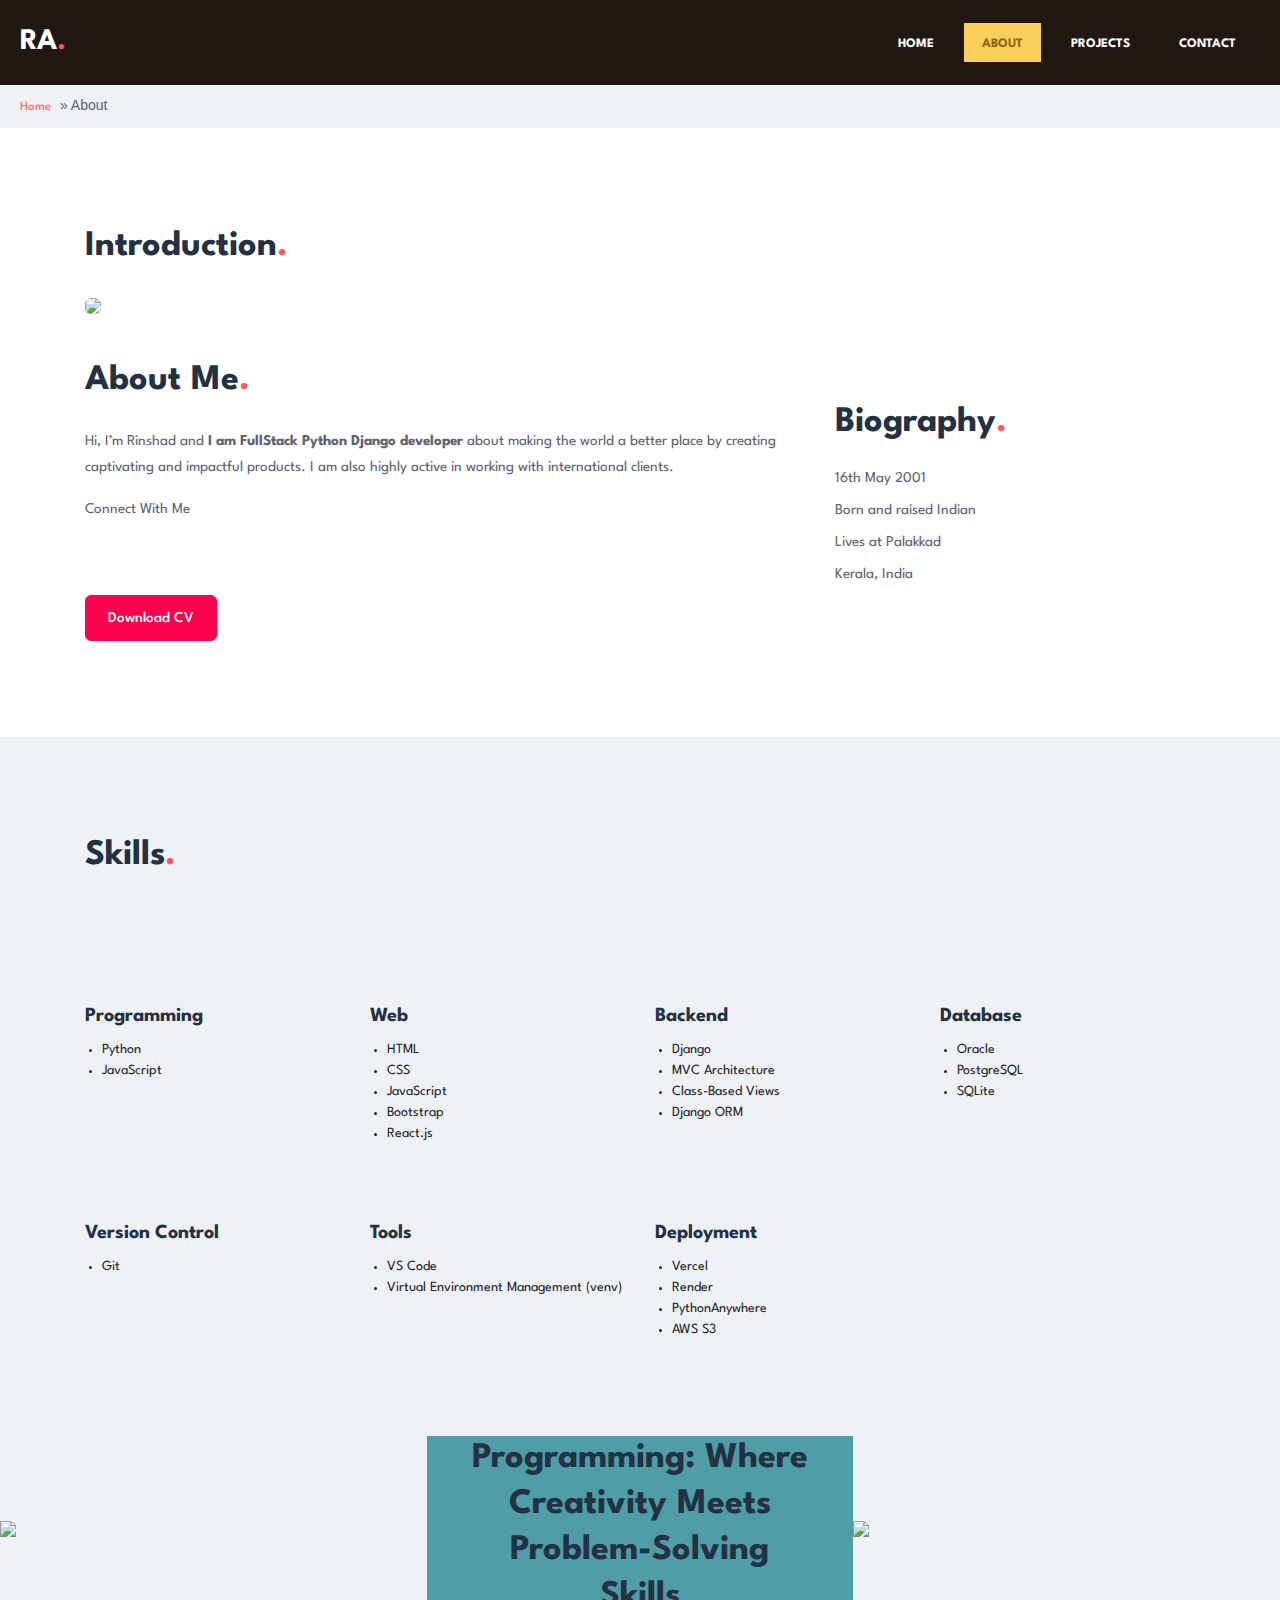
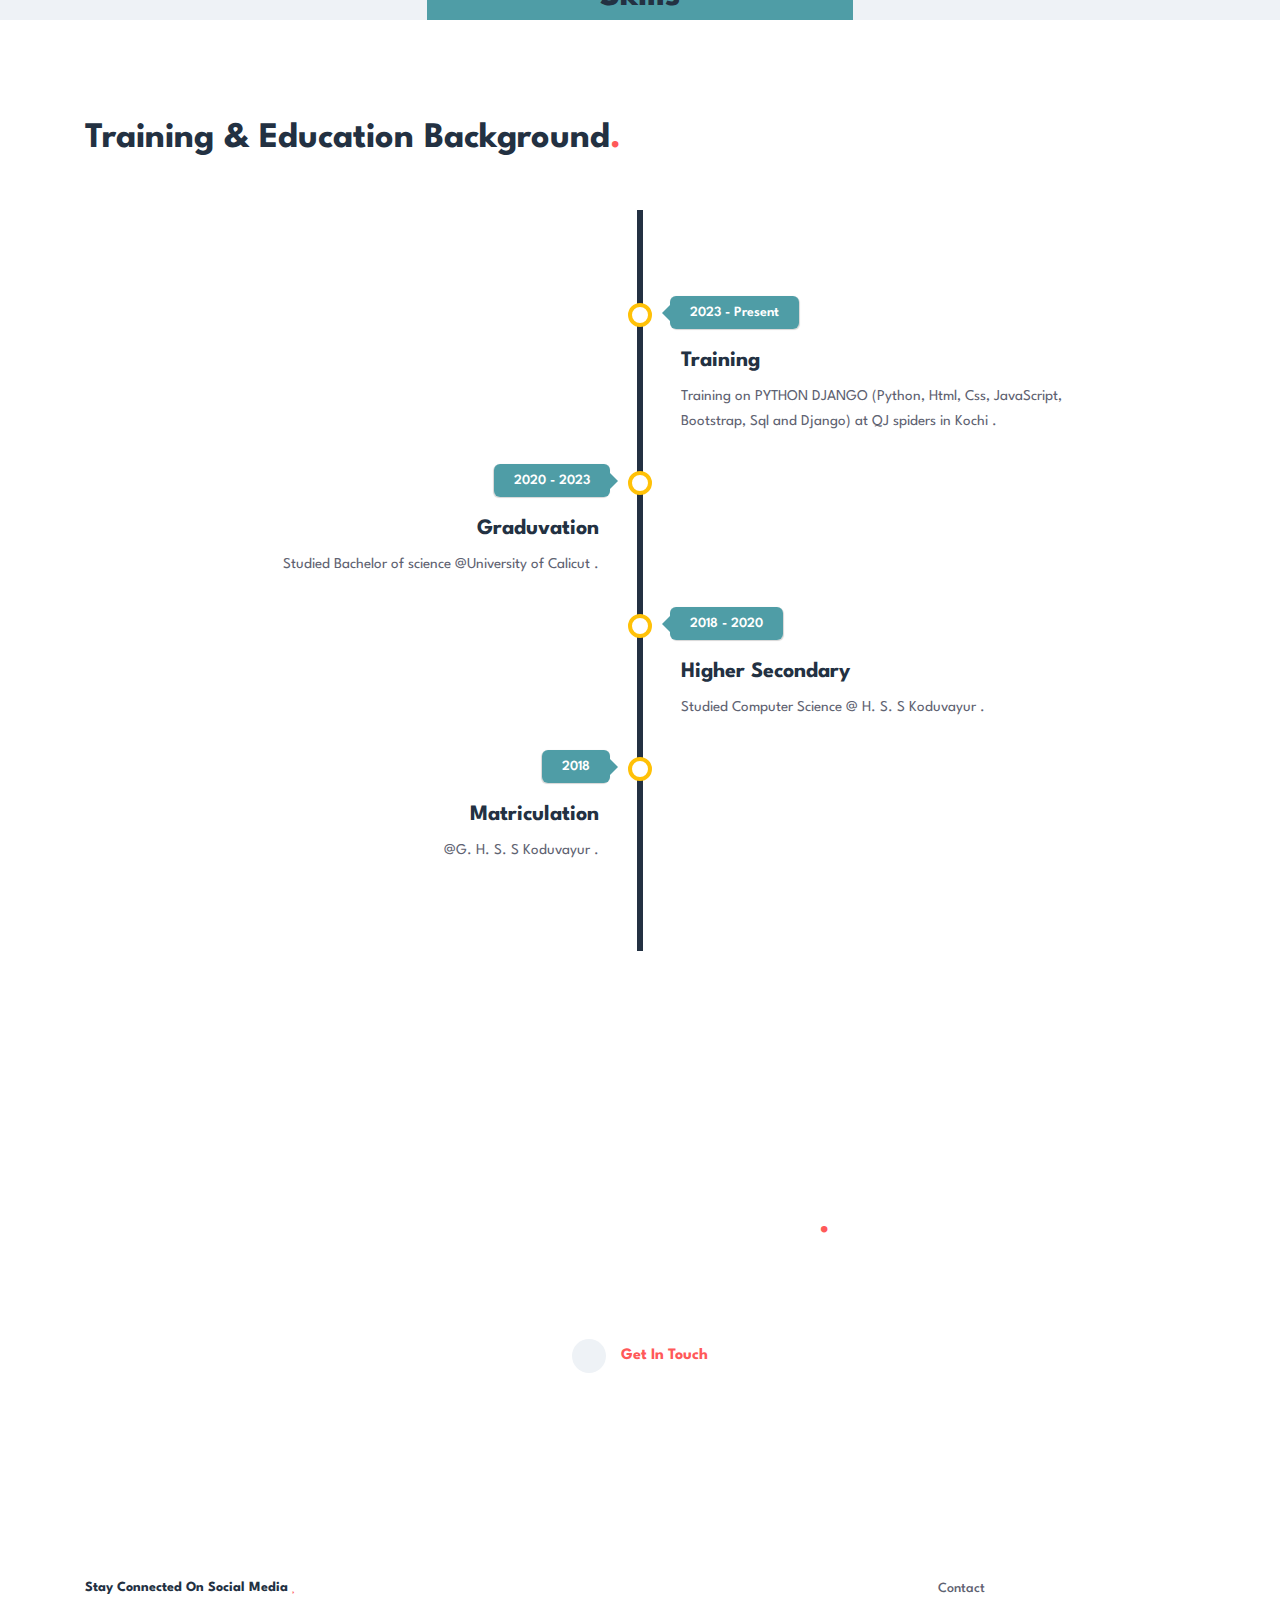
==== commit 987bf1c7: "updated skills sections" ====
--- a/about.html
+++ b/about.html
@@ -105,61 +105,102 @@
 	<div class="work-content">
 		<!-- /about-grids-->
 		<div class="work-process py-5">
+
+			<!-- skills -->
 			<div class="container py-lg-5">
 				<h3 class="hny-title">Skills<span class="dot-1">.</span></h3>
+			
 				<!-- /row-->
 				<div class="row about-content-grids mt-lg-5 mt-4">
 					<div class="col-lg-3 col-md-6 about-gd mt-3">
 						<div class="about-gd-inn">
-							<!-- <span class="fa fa-magic icon-fea1" aria-hidden="true"></span> -->
 							<span class="fa fa-pencil-square-o icon-fea1" aria-hidden="true"></span>
 							<h5>Programming</h5>
 							<ul>
 								<li class="skills-li">Python</li>
+								<li class="skills-li">JavaScript</li>
+							</ul>
+						</div>
+					</div>
+					
+					<div class="col-lg-3 col-md-6 about-gd mt-3">
+						<div class="about-gd-inn">
+							<span class="fa fa-globe icon-fea1" aria-hidden="true"></span>
+							<h5>Web</h5>
+							<ul>
 								<li class="skills-li">HTML</li>
 								<li class="skills-li">CSS</li>
-								<li class="skills-li">JAVASCRIPT</li>
-							</ul>
-
-
-						</div>
-					</div>
-					<div class="col-lg-3 col-md-6 about-gd mt-3">
-						<div class="about-gd-inn">
-							<span class="fa fa-bars icon-fea1" aria-hidden="true"></span>
+								<li class="skills-li">JavaScript</li>
+								<li class="skills-li">Bootstrap</li>
+								<li class="skills-li">React.js</li>
+							</ul>
+						</div>
+					</div>
+			
+					<div class="col-lg-3 col-md-6 about-gd mt-3">
+						<div class="about-gd-inn">
+							<span class="fa fa-database icon-fea1" aria-hidden="true"></span>
+							<h5>Backend</h5>
+							<ul>
+								<li class="skills-li">Django</li>
+								<li class="skills-li">MVC Architecture</li>
+								<li class="skills-li">Class-Based Views</li>
+								<li class="skills-li">Django ORM</li>
+							</ul>
+							
+						</div>
+					</div>
+			
+					<div class="col-lg-3 col-md-6 about-gd mt-3">
+						<div class="about-gd-inn">
+							<span class="fa fa-server icon-fea1" aria-hidden="true"></span>
 							<h5>Database</h5>
 							<ul>
-								<li class="skills-li">MySQL</li>
-							</ul>
-
-						</div>
-					</div>
-					<div class="col-lg-3 col-md-6 about-gd mt-3">
-						<div class="about-gd-inn">
-							<span class="fa fa-address-book-o icon-fea1" aria-hidden="true"></span>
-							<h5>Libraries</h5>
-							<ul>
-								<li class="skills-li">Bootstrap</li>
-								<li class="skills-li">React</li>
-							</ul>
-
-						</div>
-					</div>
-					<div class="col-lg-3 col-md-6 about-gd mt-3">
-						<div class="about-gd-inn">
-							<span class="fa fa-laptop icon-fea1" aria-hidden="true"></span>
-							<h5>Framework</h5>
-							<ul>
-								<li class="skills-li">Django</li>
-							</ul>
-
-						</div>
-					</div>
-					
-
+								<li class="skills-li">Oracle</li>
+								<li class="skills-li">PostgreSQL</li>
+								<li class="skills-li">SQLite</li>
+							</ul>
+						</div>
+					</div>
+			
+					<div class="col-lg-3 col-md-6 about-gd mt-3">
+						<div class="about-gd-inn">
+							<span class="fa fa-code-fork icon-fea1" aria-hidden="true"></span>
+							<h5>Version Control</h5>
+							<ul>
+								<li class="skills-li">Git</li>
+							</ul>
+						</div>
+					</div>
+			
+					<div class="col-lg-3 col-md-6 about-gd mt-3">
+						<div class="about-gd-inn">
+							<span class="fa fa-wrench icon-fea1" aria-hidden="true"></span>
+							<h5>Tools</h5>
+							<ul>
+								<li class="skills-li">VS Code</li>
+								<li class="skills-li">Virtual Environment Management (venv)</li>
+							</ul>
+						</div>
+					</div>
+			
+					<div class="col-lg-3 col-md-6 about-gd mt-3">
+						<div class="about-gd-inn">
+							<span class="fa fa-cloud-upload icon-fea1" aria-hidden="true"></span>
+							<h5>Deployment</h5>
+							<ul>
+								<li class="skills-li">Vercel</li>
+								<li class="skills-li">Render</li>
+								<li class="skills-li">PythonAnywhere</li>
+								<li class="skills-li">AWS S3</li>
+							</ul>
+						</div>
+					</div>
 				</div>
 				<!-- //row-->
 			</div>
+			
+
 		</div>
 		<div class="abouthy-img-grids">
 			<div class="img-one">
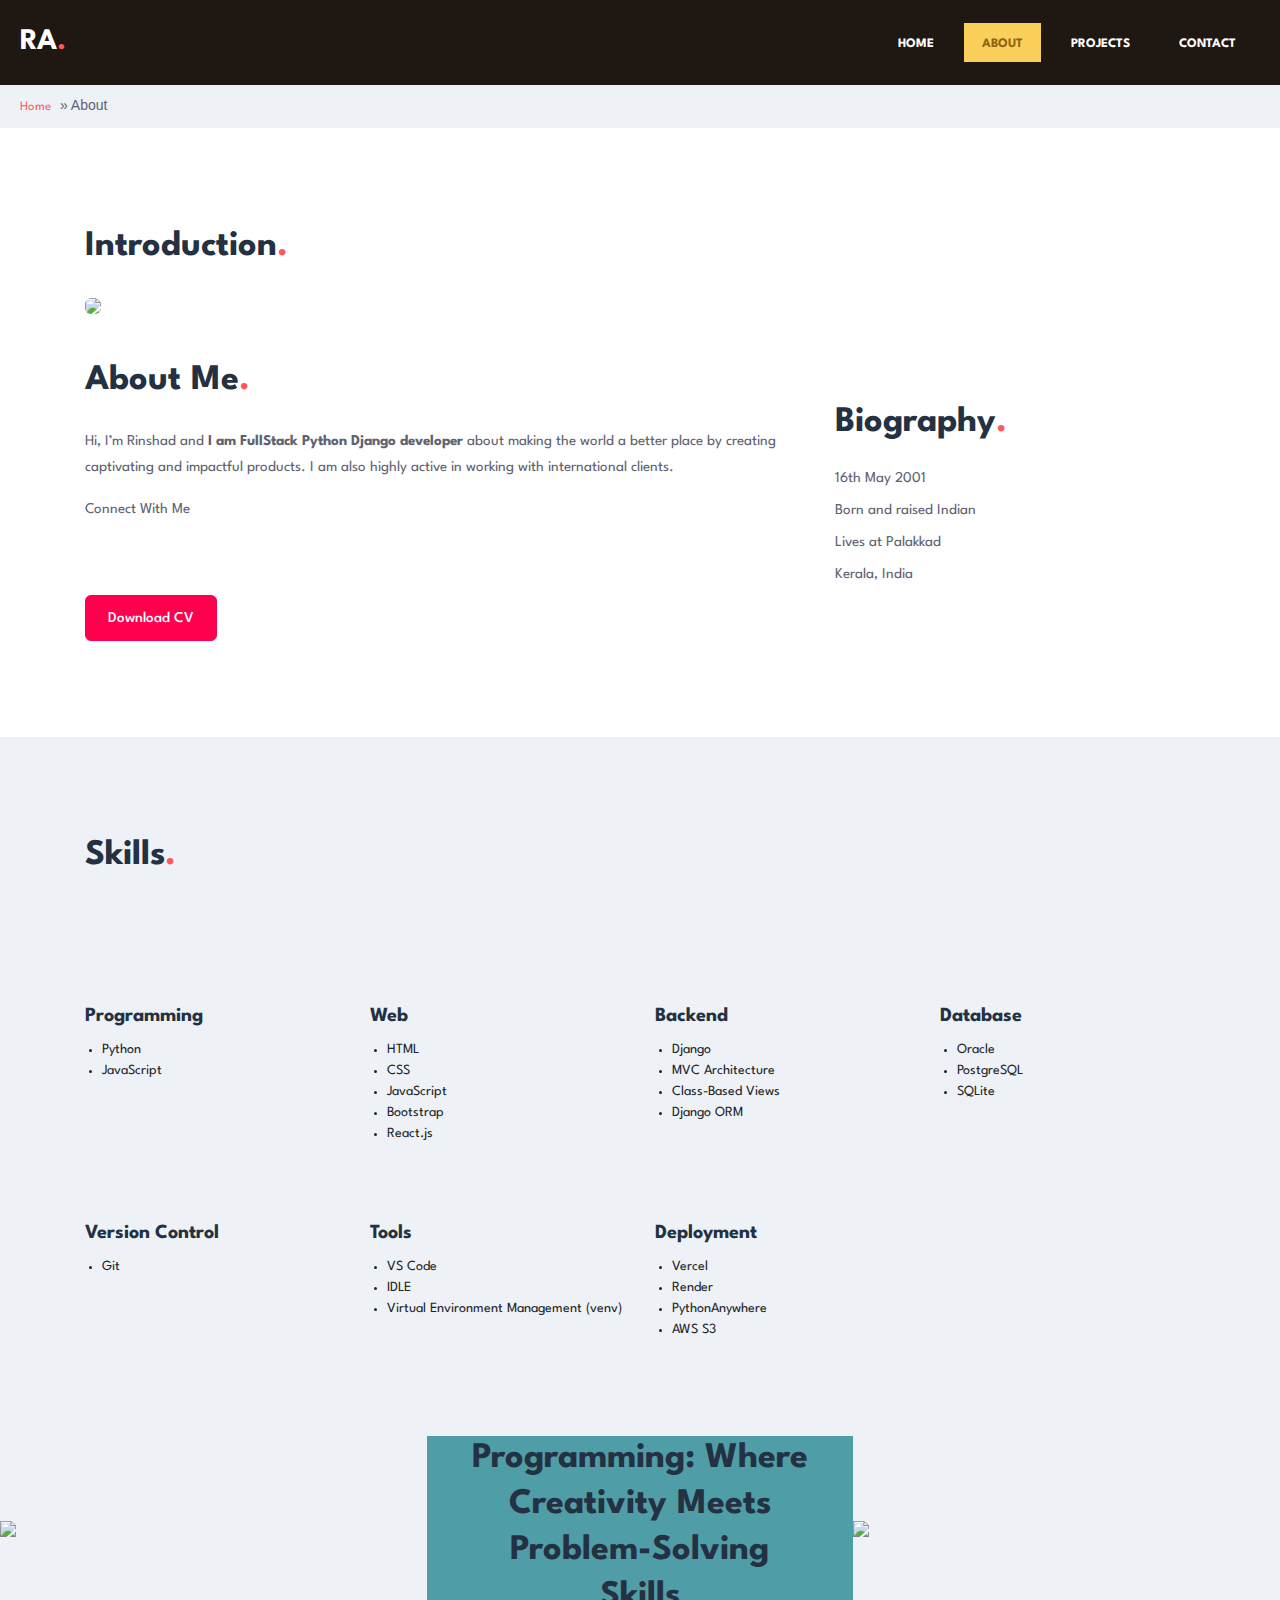
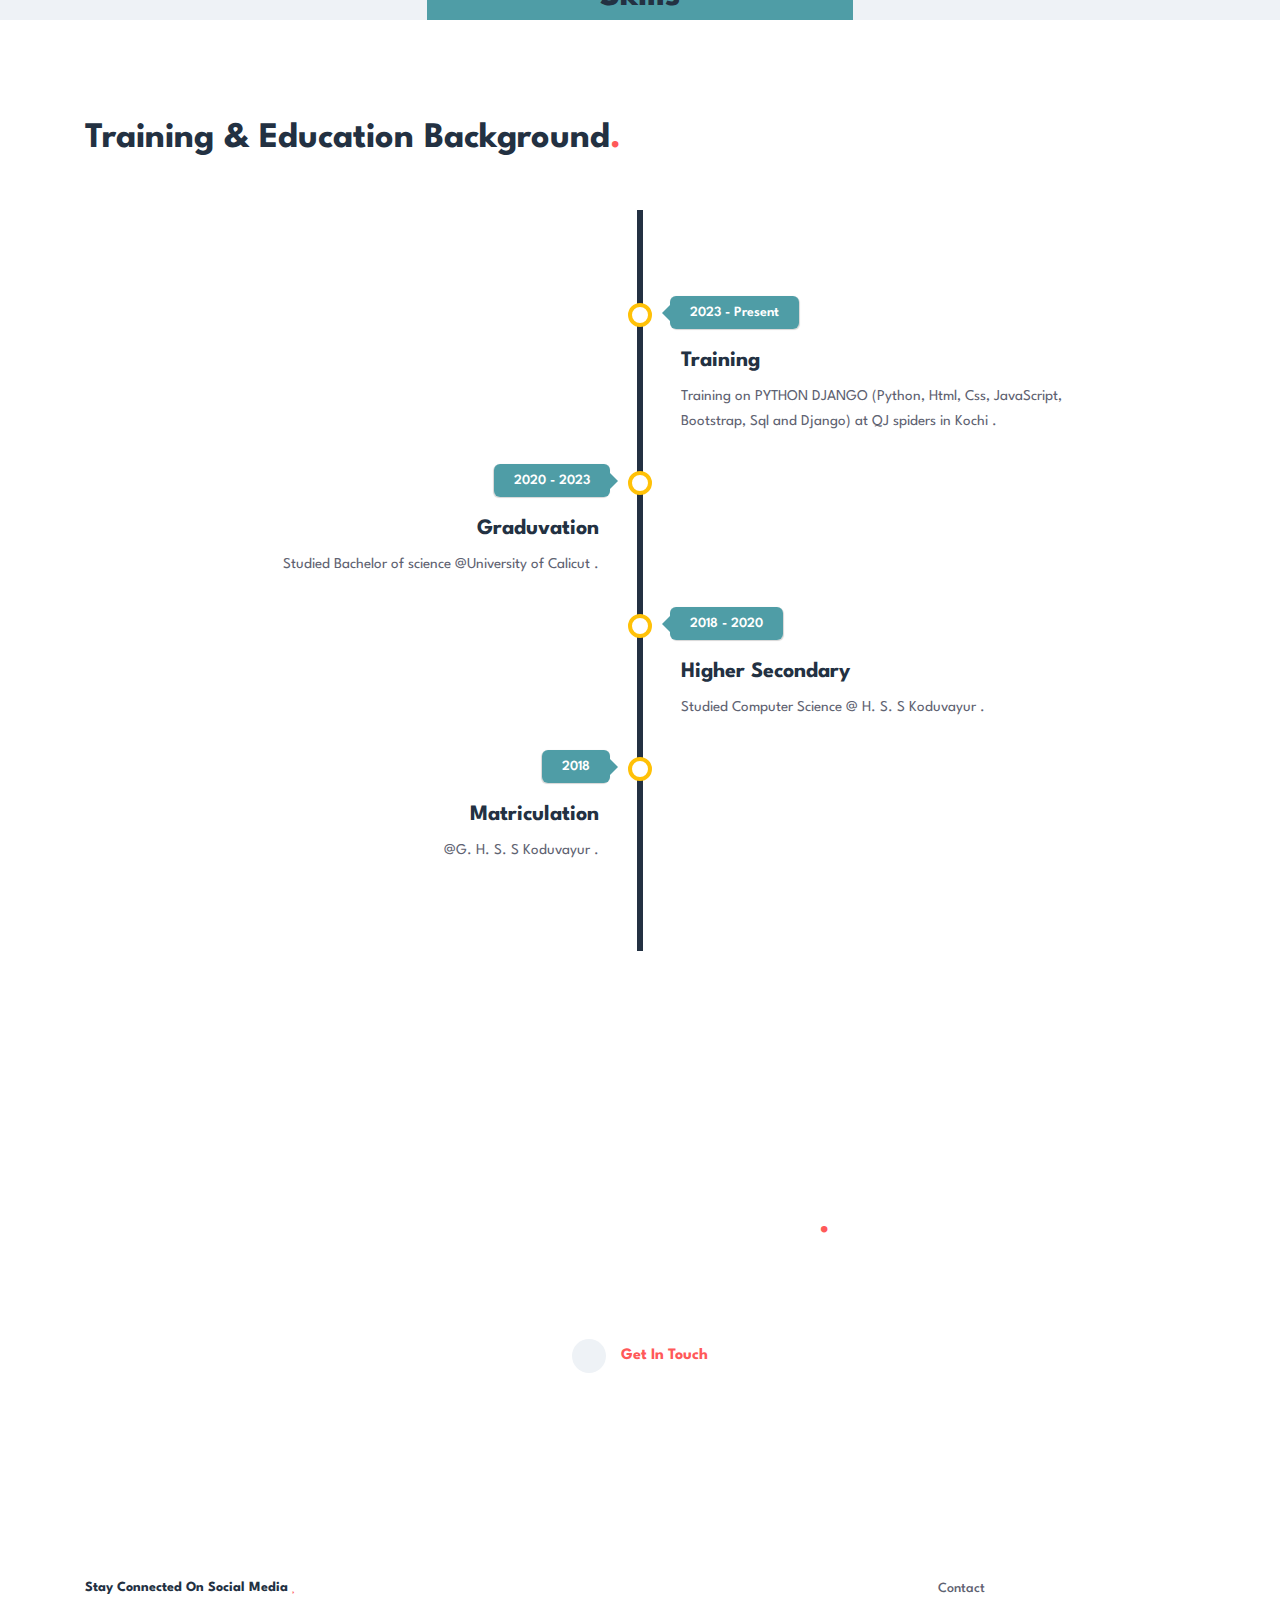
==== commit cd9b4e98: "Update about.html" ====
--- a/about.html
+++ b/about.html
@@ -12,6 +12,8 @@
   <!-- Template CSS -->
   <link href="//fonts.googleapis.com/css?family=Spartan:400,500,600,700,900&display=swap" rel="stylesheet">
   <!-- Template CSS -->
+
+
 
 </head>
 <body>
@@ -30,17 +32,17 @@
         <div class="collapse navbar-collapse" id="navbarTogglerDemo02">
           <ul class="navbar-nav ml-auto">
             <li class="nav-item">
-              <a class="nav-link" href="index.html">Home <span class="sr-only">(current)</span></a>
+              <a class="nav-link" href="./">Home <span class="sr-only">(current)</span></a>
             </li>
             <li class="nav-item active">
-              <a class="nav-link effect-3" href="about.html">About</a>
+              <a class="nav-link effect-3" href="./about">About</a>
             </li>
             <li class="nav-item">
-              <a class="nav-link effect-3" href="services.html">Projects</a>
+              <a class="nav-link effect-3" href="./services">Projects</a>
             </li>
           
             <li class="nav-item">
-              <a class="nav-link effect-3" href="contact.html">Contact</a>
+              <a class="nav-link effect-3" href="./contact">Contact</a>
             </li>
           </ul>
 
@@ -179,6 +181,7 @@
 							<h5>Tools</h5>
 							<ul>
 								<li class="skills-li">VS Code</li>
+								<li class="skills-li">IDLE</li>
 								<li class="skills-li">Virtual Environment Management (venv)</li>
 							</ul>
 						</div>
@@ -380,6 +383,10 @@
     </script>
 </footer>
 <!-- //footer -->
+
+
+<script src="https://code.jquery.com/jquery-3.6.0.min.js"></script>
+
 </body>
 
 </html>
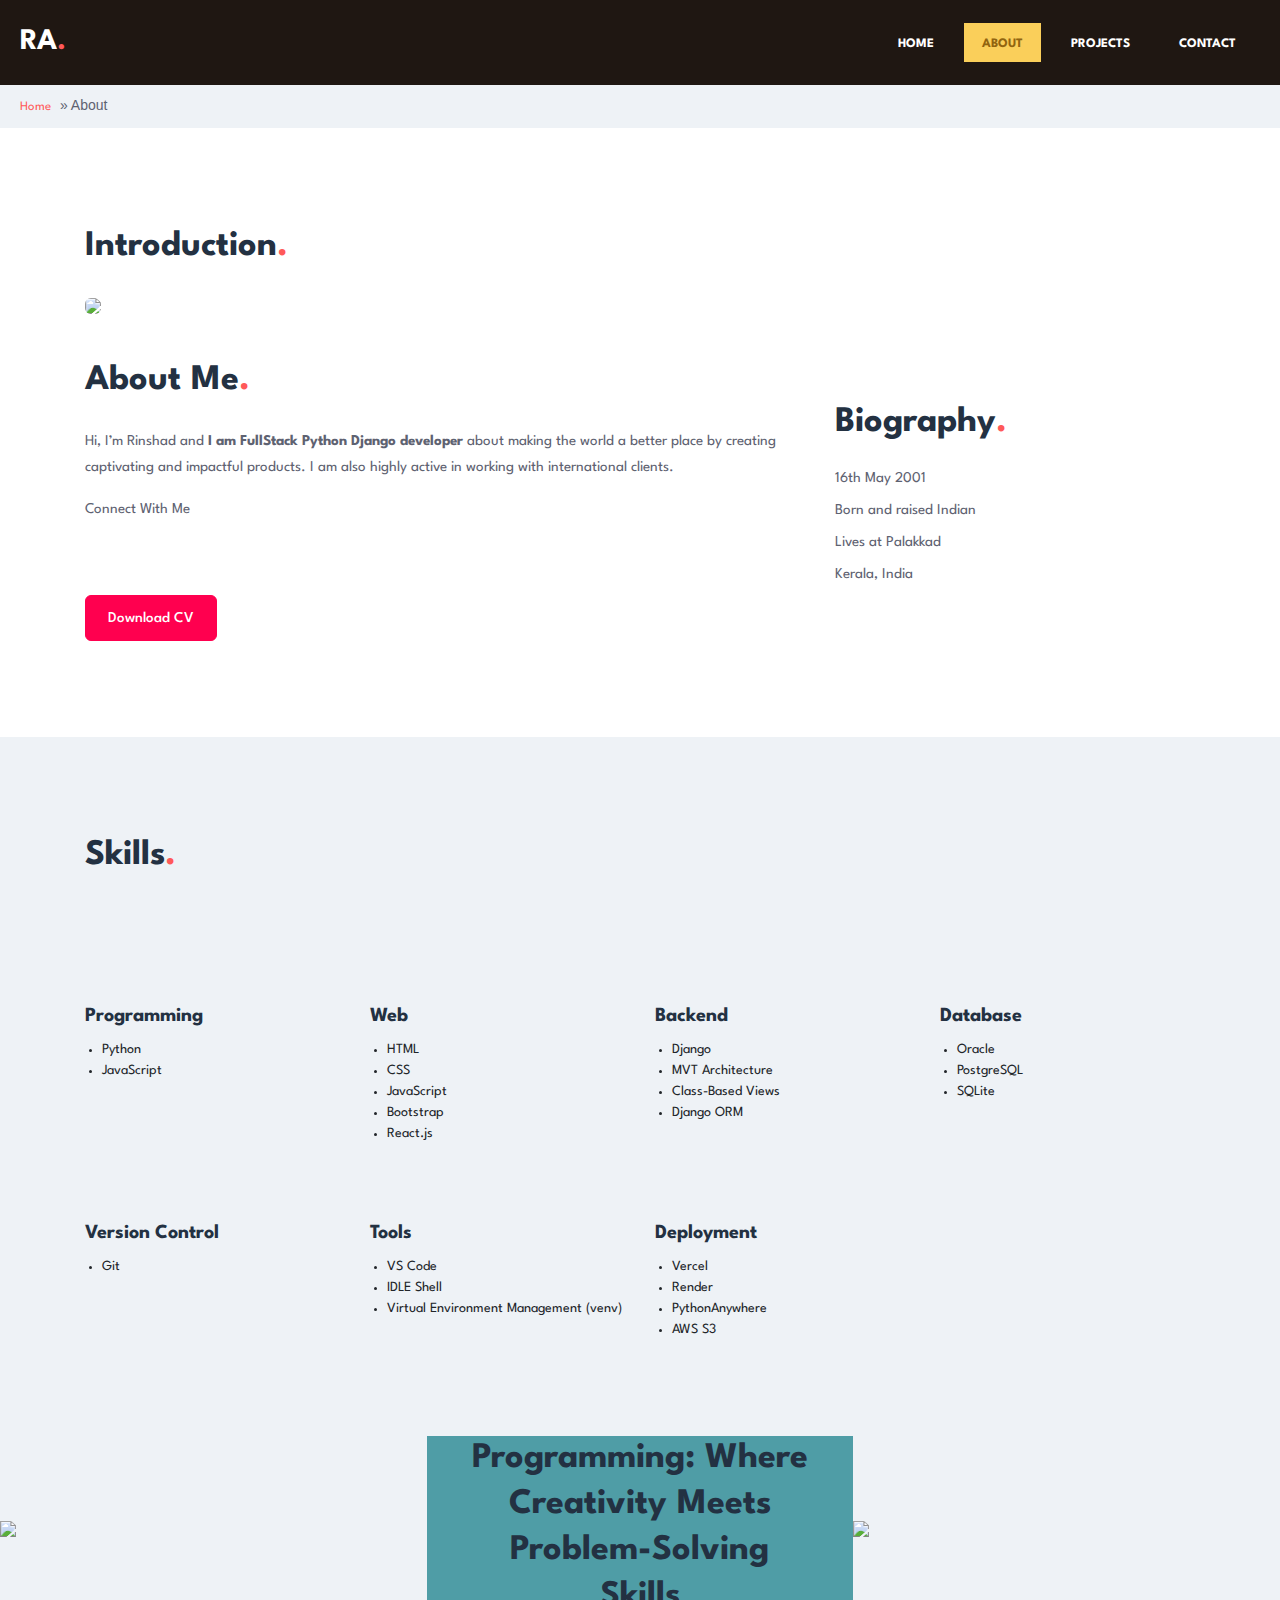
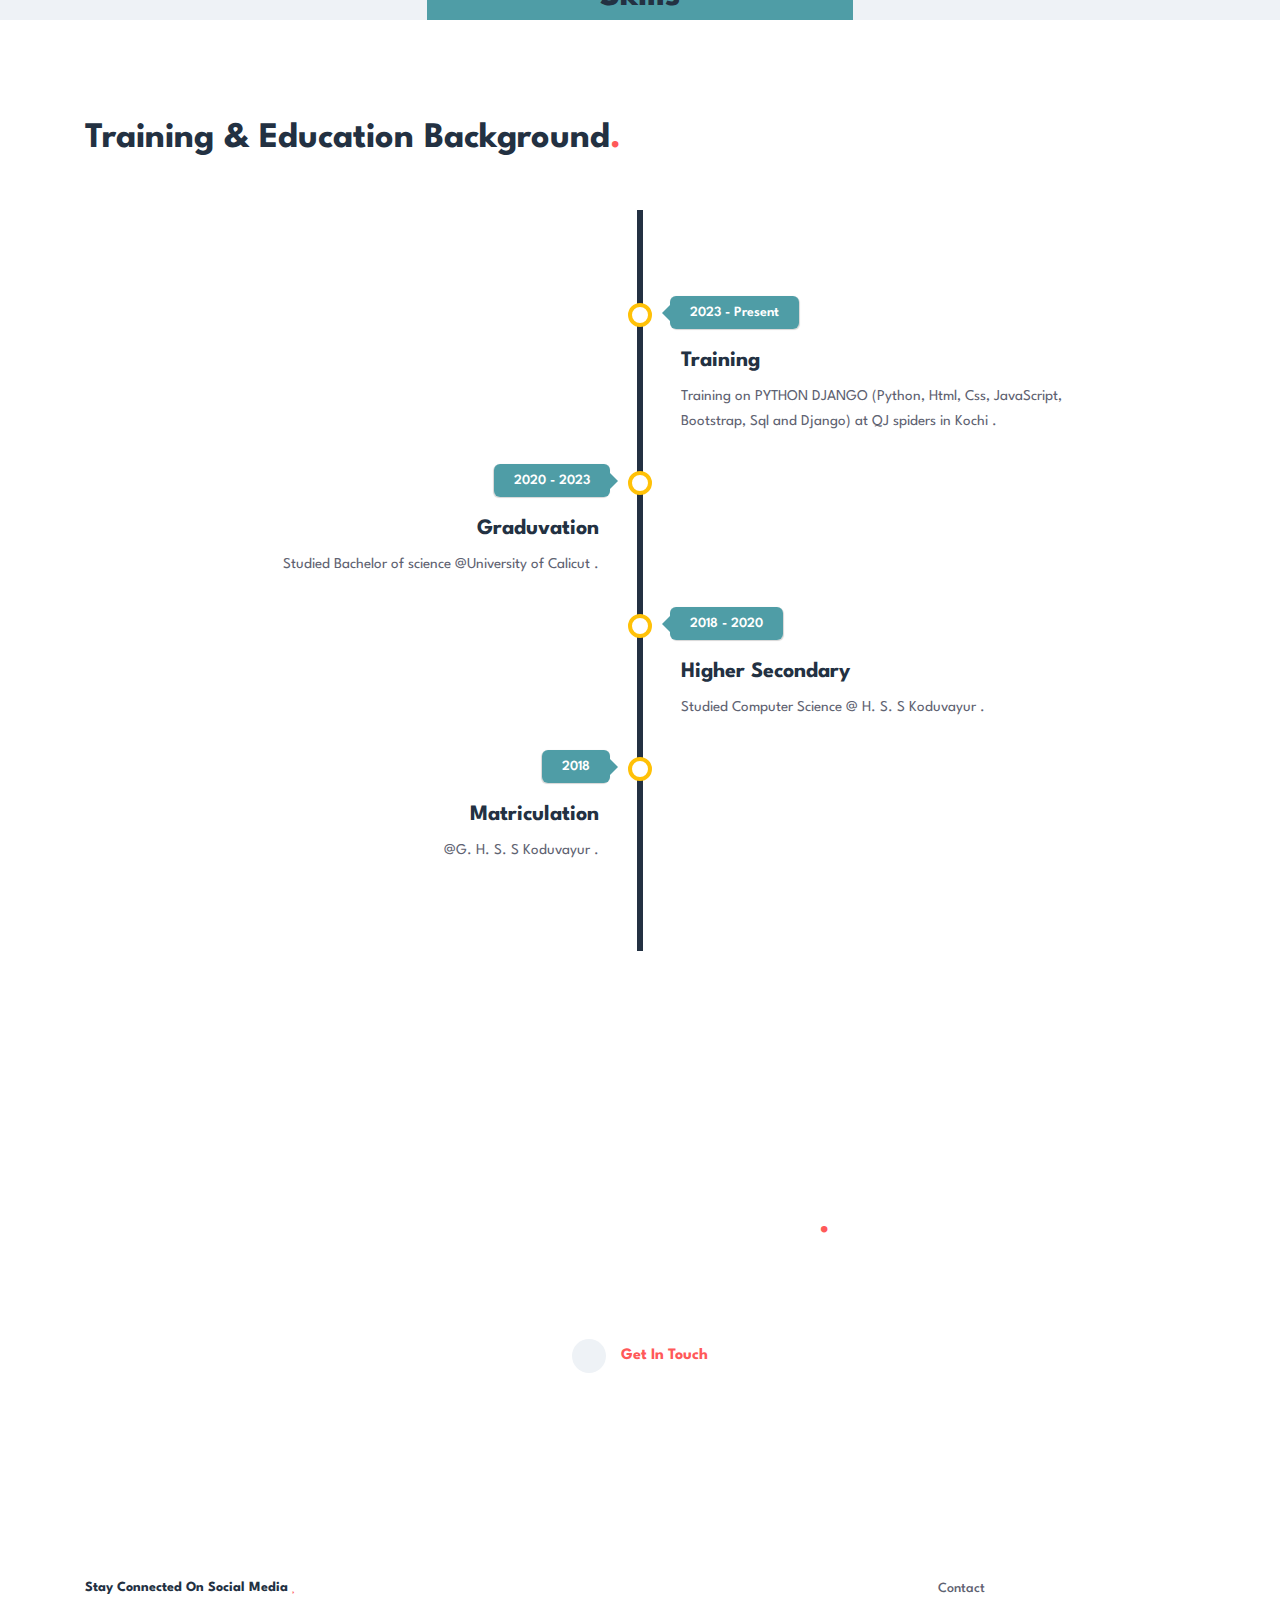
==== commit 8d26a613: "updated resume" ====
--- a/about.html
+++ b/about.html
@@ -38,7 +38,7 @@
               <a class="nav-link effect-3" href="./about">About</a>
             </li>
             <li class="nav-item">
-              <a class="nav-link effect-3" href="./services">Projects</a>
+              <a class="nav-link effect-3" href="./projects">Projects</a>
             </li>
           
             <li class="nav-item">
@@ -87,7 +87,7 @@
 											</li>
 									</ul>
 									<!-- Download CV -->
-									<a href="assets/images/Rinshad-resume.pdf" download class="resume-dnld">Download CV</a>
+									<a href="assets/images/Resume-Rinshad-new.pdf" download class="resume-dnld">Download CV</a>
 							</div>
 							<div class="one-left-ab biography-para">
 									<h3 class="hny-title">Biography<span class="dot-1">.</span></h3>
@@ -145,7 +145,7 @@
 							<h5>Backend</h5>
 							<ul>
 								<li class="skills-li">Django</li>
-								<li class="skills-li">MVC Architecture</li>
+								<li class="skills-li">MVT Architecture</li>
 								<li class="skills-li">Class-Based Views</li>
 								<li class="skills-li">Django ORM</li>
 							</ul>
@@ -181,7 +181,7 @@
 							<h5>Tools</h5>
 							<ul>
 								<li class="skills-li">VS Code</li>
-								<li class="skills-li">IDLE</li>
+								<li class="skills-li">IDLE Shell</li>
 								<li class="skills-li">Virtual Environment Management (venv)</li>
 							</ul>
 						</div>
